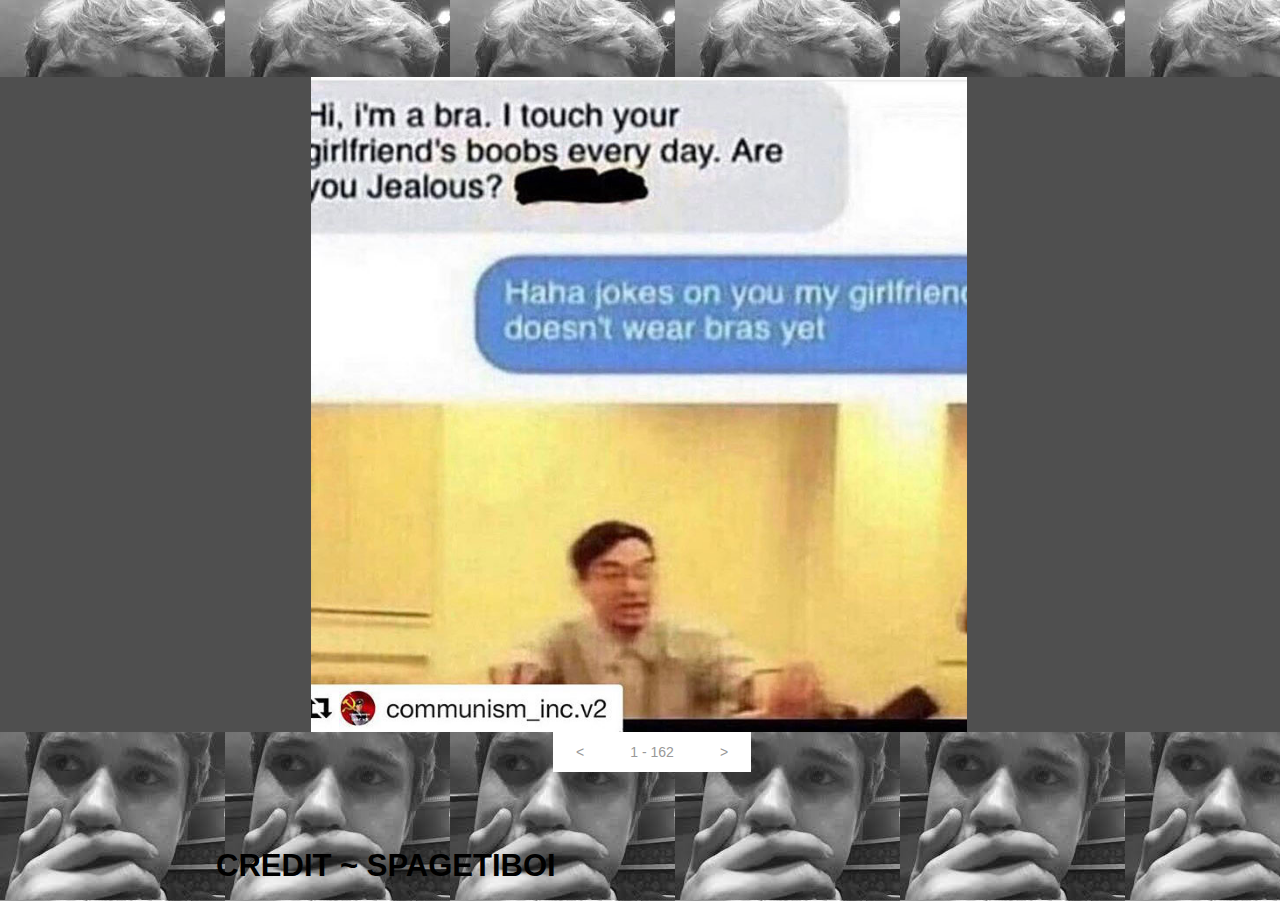
==== index.html @ 7fe5ef8c "first website upload" ====
<!DOCTYPE html>
<html class="nojs html css_verticalspacer" lang="en-GB">
 <head>

  <meta http-equiv="Content-type" content="text/html;charset=UTF-8"/>
  <meta name="generator" content="2018.1.0.386"/>
  <meta name="viewport" content="width=device-width, initial-scale=1.0"/>
  
  <script type="text/javascript">
   // Update the 'nojs'/'js' class on the html node
document.documentElement.className = document.documentElement.className.replace(/\bnojs\b/g, 'js');

// Check that all required assets are uploaded and up-to-date
if(typeof Muse == "undefined") window.Muse = {}; window.Muse.assets = {"required":["museutils.js", "museconfig.js", "jquery.watch.js", "webpro.js", "musewpslideshow.js", "jquery.museoverlay.js", "touchswipe.js", "require.js", "index.css"], "outOfDate":[]};
</script>
  
  <title>Home</title>
  <!-- CSS -->
  <link rel="stylesheet" type="text/css" href="css/site_global.css?crc=444006867"/>
  <link rel="stylesheet" type="text/css" href="css/index.css?crc=4001616207" id="pagesheet"/>
   </head>
 <body>

  <div class="clearfix borderbox" id="page"><!-- group -->
   <div class="clearfix grpelem" id="pu3273-3"><!-- group -->
    <div class="clearfix grpelem" id="u3273-3"><!-- content -->
     <p>&nbsp;</p>
    </div>
    <div class="SlideShowWidget clearfix HeroFitContent grpelem" id="slideshowu8063" data-visibility="changed" style="visibility:hidden"><!-- none box -->
     <div class="popup_anchor allow_click_through colelem" data-col-pos="0" id="u8068popup">
      <div class="SlideShowContentPanel clearfix" data-col-pos="0" id="u8068"><!-- stack box -->
       <div class="SSSlide clip_frame grpelem" data-col-pos="0" id="u8069"><!-- image -->
        <img class="ImageInclude" data-col-pos="0" id="u8069_img" data-src="images/img_0043.jpg?crc=3782119061" src="images/blank.gif?crc=4208392903" alt="" data-width="657" data-height="655"/>
       </div>
       <div class="SSSlide invi clip_frame grpelem" data-col-pos="1" id="u11854"><!-- image -->
        <img class="ImageInclude" data-col-pos="1" id="u11854_img" data-src="images/img_0331.jpg?crc=78899614" src="images/blank.gif?crc=4208392903" alt="" data-width="368" data-height="655"/>
       </div>
       <div class="SSSlide invi clip_frame grpelem" data-col-pos="2" id="u11874"><!-- image -->
        <img class="ImageInclude" data-col-pos="2" id="u11874_img" data-src="images/img_0332.jpg?crc=97196713" src="images/blank.gif?crc=4208392903" alt="" data-width="368" data-height="655"/>
       </div>
       <div class="SSSlide invi clip_frame grpelem" data-col-pos="3" id="u11894"><!-- image -->
        <img class="ImageInclude" data-col-pos="3" id="u11894_img" data-src="images/img_0333.jpg?crc=109799545" src="images/blank.gif?crc=4208392903" alt="" data-width="368" data-height="655"/>
       </div>
       <div class="SSSlide invi clip_frame grpelem" data-col-pos="4" id="u11914"><!-- image -->
        <img class="ImageInclude" data-col-pos="4" id="u11914_img" data-src="images/img_0334.jpg?crc=4016226979" src="images/blank.gif?crc=4208392903" alt="" data-width="368" data-height="655"/>
       </div>
       <div class="SSSlide invi clip_frame grpelem" data-col-pos="5" id="u11934"><!-- image -->
        <img class="ImageInclude" data-col-pos="5" id="u11934_img" data-src="images/img_0335.jpg?crc=4232546293" src="images/blank.gif?crc=4208392903" alt="" data-width="368" data-height="655"/>
       </div>
       <div class="SSSlide invi clip_frame grpelem" data-col-pos="6" id="u11954"><!-- image -->
        <img class="ImageInclude" data-col-pos="6" id="u11954_img" data-src="images/img_0337.jpg?crc=4082420008" src="images/blank.gif?crc=4208392903" alt="" data-width="368" data-height="655"/>
       </div>
       <div class="SSSlide invi clip_frame grpelem" data-col-pos="7" id="u11974"><!-- image -->
        <img class="ImageInclude" data-col-pos="7" id="u11974_img" data-src="images/img_0338.jpg?crc=3850970026" src="images/blank.gif?crc=4208392903" alt="" data-width="368" data-height="655"/>
       </div>
       <div class="SSSlide invi clip_frame grpelem" data-col-pos="8" id="u11994"><!-- image -->
        <img class="ImageInclude" data-col-pos="8" id="u11994_img" data-src="images/img_0339.jpg?crc=220363293" src="images/blank.gif?crc=4208392903" alt="" data-width="368" data-height="655"/>
       </div>
       <div class="SSSlide invi clip_frame grpelem" data-col-pos="9" id="u12014"><!-- image -->
        <img class="ImageInclude" data-col-pos="9" id="u12014_img" data-src="images/img_0340.jpg?crc=178955843" src="images/blank.gif?crc=4208392903" alt="" data-width="368" data-height="655"/>
       </div>
       <div class="SSSlide invi clip_frame grpelem" data-col-pos="10" id="u12034"><!-- image -->
        <img class="ImageInclude" data-col-pos="10" id="u12034_img" data-src="images/img_0341.jpg?crc=4281181264" src="images/blank.gif?crc=4208392903" alt="" data-width="368" data-height="655"/>
       </div>
       <div class="SSSlide invi clip_frame grpelem" data-col-pos="11" id="u12054"><!-- image -->
        <img class="ImageInclude" data-col-pos="11" id="u12054_img" data-src="images/img_0342.jpg?crc=4258953261" src="images/blank.gif?crc=4208392903" alt="" data-width="368" data-height="655"/>
       </div>
       <div class="SSSlide invi clip_frame grpelem" data-col-pos="12" id="u12074"><!-- image -->
        <img class="ImageInclude" data-col-pos="12" id="u12074_img" data-src="images/img_0343.jpg?crc=4092948369" src="images/blank.gif?crc=4208392903" alt="" data-width="368" data-height="655"/>
       </div>
       <div class="SSSlide invi clip_frame grpelem" data-col-pos="13" id="u12094"><!-- image -->
        <img class="ImageInclude" data-col-pos="13" id="u12094_img" data-src="images/img_0344.jpg?crc=3765946436" src="images/blank.gif?crc=4208392903" alt="" data-width="368" data-height="655"/>
       </div>
       <div class="SSSlide invi clip_frame grpelem" data-col-pos="14" id="u12114"><!-- image -->
        <img class="ImageInclude" data-col-pos="14" id="u12114_img" data-src="images/img_0345.jpg?crc=4289073818" src="images/blank.gif?crc=4208392903" alt="" data-width="368" data-height="655"/>
       </div>
       <div class="SSSlide invi clip_frame grpelem" data-col-pos="15" id="u12134"><!-- image -->
        <img class="ImageInclude" data-col-pos="15" id="u12134_img" data-src="images/img_0346.jpg?crc=3927757575" src="images/blank.gif?crc=4208392903" alt="" data-width="368" data-height="655"/>
       </div>
       <div class="SSSlide invi clip_frame grpelem" data-col-pos="16" id="u12154"><!-- image -->
        <img class="ImageInclude" data-col-pos="16" id="u12154_img" data-src="images/img_0347.jpg?crc=93749592" src="images/blank.gif?crc=4208392903" alt="" data-width="368" data-height="655"/>
       </div>
       <div class="SSSlide invi clip_frame grpelem" data-col-pos="17" id="u12174"><!-- image -->
        <img class="ImageInclude" data-col-pos="17" id="u12174_img" data-src="images/img_0348.jpg?crc=4173459470" src="images/blank.gif?crc=4208392903" alt="" data-width="368" data-height="655"/>
       </div>
       <div class="SSSlide invi clip_frame grpelem" data-col-pos="18" id="u12194"><!-- image -->
        <img class="ImageInclude" data-col-pos="18" id="u12194_img" data-src="images/img_0349.jpg?crc=12325346" src="images/blank.gif?crc=4208392903" alt="" data-width="368" data-height="655"/>
       </div>
       <div class="SSSlide invi clip_frame grpelem" data-col-pos="19" id="u12214"><!-- image -->
        <img class="ImageInclude" data-col-pos="19" id="u12214_img" data-src="images/img_0350.jpg?crc=400020428" src="images/blank.gif?crc=4208392903" alt="" data-width="368" data-height="655"/>
       </div>
       <div class="SSSlide invi clip_frame grpelem" data-col-pos="20" id="u12234"><!-- image -->
        <img class="ImageInclude" data-col-pos="20" id="u12234_img" data-src="images/img_0351.jpg?crc=3839696863" src="images/blank.gif?crc=4208392903" alt="" data-width="368" data-height="655"/>
       </div>
       <div class="SSSlide invi clip_frame grpelem" data-col-pos="21" id="u12254"><!-- image -->
        <img class="ImageInclude" data-col-pos="21" id="u12254_img" data-src="images/img_0352.jpg?crc=3888799570" src="images/blank.gif?crc=4208392903" alt="" data-width="368" data-height="655"/>
       </div>
       <div class="SSSlide invi clip_frame grpelem" data-col-pos="22" id="u12274"><!-- image -->
        <img class="ImageInclude" data-col-pos="22" id="u12274_img" data-src="images/img_0353.jpg?crc=186803478" src="images/blank.gif?crc=4208392903" alt="" data-width="368" data-height="655"/>
       </div>
       <div class="SSSlide invi clip_frame grpelem" data-col-pos="23" id="u12294"><!-- image -->
        <img class="ImageInclude" data-col-pos="23" id="u12294_img" data-src="images/img_0354.jpg?crc=4285428438" src="images/blank.gif?crc=4208392903" alt="" data-width="368" data-height="655"/>
       </div>
       <div class="SSSlide invi clip_frame grpelem" data-col-pos="24" id="u12314"><!-- image -->
        <img class="ImageInclude" data-col-pos="24" id="u12314_img" data-src="images/img_0355.jpg?crc=21511340" src="images/blank.gif?crc=4208392903" alt="" data-width="368" data-height="655"/>
       </div>
       <div class="SSSlide invi clip_frame grpelem" data-col-pos="25" id="u12334"><!-- image -->
        <img class="ImageInclude" data-col-pos="25" id="u12334_img" data-src="images/img_0356.jpg?crc=461450936" src="images/blank.gif?crc=4208392903" alt="" data-width="368" data-height="655"/>
       </div>
       <div class="SSSlide invi clip_frame grpelem" data-col-pos="26" id="u12354"><!-- image -->
        <img class="ImageInclude" data-col-pos="26" id="u12354_img" data-src="images/img_0357.jpg?crc=351372298" src="images/blank.gif?crc=4208392903" alt="" data-width="368" data-height="655"/>
       </div>
       <div class="SSSlide invi clip_frame grpelem" data-col-pos="27" id="u12374"><!-- image -->
        <img class="ImageInclude" data-col-pos="27" id="u12374_img" data-src="images/img_0358.jpg?crc=4230519015" src="images/blank.gif?crc=4208392903" alt="" data-width="368" data-height="655"/>
       </div>
       <div class="SSSlide invi clip_frame grpelem" data-col-pos="28" id="u12394"><!-- image -->
        <img class="ImageInclude" data-col-pos="28" id="u12394_img" data-src="images/img_0359.jpg?crc=3811049493" src="images/blank.gif?crc=4208392903" alt="" data-width="368" data-height="655"/>
       </div>
       <div class="SSSlide invi clip_frame grpelem" data-col-pos="29" id="u12414"><!-- image -->
        <img class="ImageInclude" data-col-pos="29" id="u12414_img" data-src="images/img_0360.jpg?crc=3846005307" src="images/blank.gif?crc=4208392903" alt="" data-width="368" data-height="655"/>
       </div>
       <div class="SSSlide invi clip_frame grpelem" data-col-pos="30" id="u12434"><!-- image -->
        <img class="ImageInclude" data-col-pos="30" id="u12434_img" data-src="images/img_0361.jpg?crc=469856362" src="images/blank.gif?crc=4208392903" alt="" data-width="368" data-height="655"/>
       </div>
       <div class="SSSlide invi clip_frame grpelem" data-col-pos="31" id="u12454"><!-- image -->
        <img class="ImageInclude" data-col-pos="31" id="u12454_img" data-src="images/img_0362.jpg?crc=496218061" src="images/blank.gif?crc=4208392903" alt="" data-width="368" data-height="655"/>
       </div>
       <div class="SSSlide invi clip_frame grpelem" data-col-pos="32" id="u12474"><!-- image -->
        <img class="ImageInclude" data-col-pos="32" id="u12474_img" data-src="images/img_0363.jpg?crc=4276888692" src="images/blank.gif?crc=4208392903" alt="" data-width="368" data-height="655"/>
       </div>
       <div class="SSSlide invi clip_frame grpelem" data-col-pos="33" id="u12494"><!-- image -->
        <img class="ImageInclude" data-col-pos="33" id="u12494_img" data-src="images/img_0364.jpg?crc=4191738047" src="images/blank.gif?crc=4208392903" alt="" data-width="368" data-height="655"/>
       </div>
       <div class="SSSlide invi clip_frame grpelem" data-col-pos="34" id="u12514"><!-- image -->
        <img class="ImageInclude" data-col-pos="34" id="u12514_img" data-src="images/img_0365.jpg?crc=4236541335" src="images/blank.gif?crc=4208392903" alt="" data-width="368" data-height="655"/>
       </div>
       <div class="SSSlide invi clip_frame grpelem" data-col-pos="35" id="u12534"><!-- image -->
        <img class="ImageInclude" data-col-pos="35" id="u12534_img" data-src="images/img_0366.jpg?crc=199247870" src="images/blank.gif?crc=4208392903" alt="" data-width="368" data-height="655"/>
       </div>
       <div class="SSSlide invi clip_frame grpelem" data-col-pos="36" id="u12554"><!-- image -->
        <img class="ImageInclude" data-col-pos="36" id="u12554_img" data-src="images/img_0367.jpg?crc=4242740100" src="images/blank.gif?crc=4208392903" alt="" data-width="368" data-height="655"/>
       </div>
       <div class="SSSlide invi clip_frame grpelem" data-col-pos="37" id="u12574"><!-- image -->
        <img class="ImageInclude" data-col-pos="37" id="u12574_img" data-src="images/img_0368.jpg?crc=524668833" src="images/blank.gif?crc=4208392903" alt="" data-width="368" data-height="655"/>
       </div>
       <div class="SSSlide invi clip_frame grpelem" data-col-pos="38" id="u12594"><!-- image -->
        <img class="ImageInclude" data-col-pos="38" id="u12594_img" data-src="images/img_0369.jpg?crc=464037082" src="images/blank.gif?crc=4208392903" alt="" data-width="368" data-height="655"/>
       </div>
       <div class="SSSlide invi clip_frame grpelem" data-col-pos="39" id="u12614"><!-- image -->
        <img class="ImageInclude" data-col-pos="39" id="u12614_img" data-src="images/img_0370.jpg?crc=24533567" src="images/blank.gif?crc=4208392903" alt="" data-width="368" data-height="655"/>
       </div>
       <div class="SSSlide invi clip_frame grpelem" data-col-pos="40" id="u12634"><!-- image -->
        <img class="ImageInclude" data-col-pos="40" id="u12634_img" data-src="images/img_0371.jpg?crc=4035688270" src="images/blank.gif?crc=4208392903" alt="" data-width="368" data-height="655"/>
       </div>
       <div class="SSSlide invi clip_frame grpelem" data-col-pos="41" id="u12654"><!-- image -->
        <img class="ImageInclude" data-col-pos="41" id="u12654_img" data-src="images/img_0372.jpg?crc=482851180" src="images/blank.gif?crc=4208392903" alt="" data-width="368" data-height="655"/>
       </div>
       <div class="SSSlide invi clip_frame grpelem" data-col-pos="42" id="u12674"><!-- image -->
        <img class="ImageInclude" data-col-pos="42" id="u12674_img" data-src="images/img_0373.jpg?crc=432408036" src="images/blank.gif?crc=4208392903" alt="" data-width="368" data-height="655"/>
       </div>
       <div class="SSSlide invi clip_frame grpelem" data-col-pos="43" id="u12694"><!-- image -->
        <img class="ImageInclude" data-col-pos="43" id="u12694_img" data-src="images/img_0374.jpg?crc=4248971071" src="images/blank.gif?crc=4208392903" alt="" data-width="368" data-height="655"/>
       </div>
       <div class="SSSlide invi clip_frame grpelem" data-col-pos="44" id="u12714"><!-- image -->
        <img class="ImageInclude" data-col-pos="44" id="u12714_img" data-src="images/img_0375.jpg?crc=3879222520" src="images/blank.gif?crc=4208392903" alt="" data-width="368" data-height="655"/>
       </div>
       <div class="SSSlide invi clip_frame grpelem" data-col-pos="45" id="u12734"><!-- image -->
        <img class="ImageInclude" data-col-pos="45" id="u12734_img" data-src="images/img_0376.jpg?crc=4001501077" src="images/blank.gif?crc=4208392903" alt="" data-width="368" data-height="655"/>
       </div>
       <div class="SSSlide invi clip_frame grpelem" data-col-pos="46" id="u12754"><!-- image -->
        <img class="ImageInclude" data-col-pos="46" id="u12754_img" data-src="images/img_0377.jpg?crc=310132835" src="images/blank.gif?crc=4208392903" alt="" data-width="368" data-height="655"/>
       </div>
       <div class="SSSlide invi clip_frame grpelem" data-col-pos="47" id="u12774"><!-- image -->
        <img class="ImageInclude" data-col-pos="47" id="u12774_img" data-src="images/img_0378.jpg?crc=4050613912" src="images/blank.gif?crc=4208392903" alt="" data-width="368" data-height="655"/>
       </div>
       <div class="SSSlide invi clip_frame grpelem" data-col-pos="48" id="u12794"><!-- image -->
        <img class="ImageInclude" data-col-pos="48" id="u12794_img" data-src="images/img_0379.jpg?crc=313621008" src="images/blank.gif?crc=4208392903" alt="" data-width="368" data-height="655"/>
       </div>
       <div class="SSSlide invi clip_frame grpelem" data-col-pos="49" id="u12814"><!-- image -->
        <img class="ImageInclude" data-col-pos="49" id="u12814_img" data-src="images/img_0380.jpg?crc=4098076098" src="images/blank.gif?crc=4208392903" alt="" data-width="368" data-height="655"/>
       </div>
       <div class="SSSlide invi clip_frame grpelem" data-col-pos="50" id="u12834"><!-- image -->
        <img class="ImageInclude" data-col-pos="50" id="u12834_img" data-src="images/img_0381.jpg?crc=4178202152" src="images/blank.gif?crc=4208392903" alt="" data-width="368" data-height="655"/>
       </div>
       <div class="SSSlide invi clip_frame grpelem" data-col-pos="51" id="u12854"><!-- image -->
        <img class="ImageInclude" data-col-pos="51" id="u12854_img" data-src="images/img_0382.jpg?crc=3878361015" src="images/blank.gif?crc=4208392903" alt="" data-width="368" data-height="655"/>
       </div>
       <div class="SSSlide invi clip_frame grpelem" data-col-pos="52" id="u12874"><!-- image -->
        <img class="ImageInclude" data-col-pos="52" id="u12874_img" data-src="images/img_0383.jpg?crc=26517306" src="images/blank.gif?crc=4208392903" alt="" data-width="368" data-height="655"/>
       </div>
       <div class="SSSlide invi clip_frame grpelem" data-col-pos="53" id="u12894"><!-- image -->
        <img class="ImageInclude" data-col-pos="53" id="u12894_img" data-src="images/img_0384.jpg?crc=480754192" src="images/blank.gif?crc=4208392903" alt="" data-width="368" data-height="655"/>
       </div>
       <div class="SSSlide invi clip_frame grpelem" data-col-pos="54" id="u12914"><!-- image -->
        <img class="ImageInclude" data-col-pos="54" id="u12914_img" data-src="images/img_0385.jpg?crc=387364430" src="images/blank.gif?crc=4208392903" alt="" data-width="368" data-height="655"/>
       </div>
       <div class="SSSlide invi clip_frame grpelem" data-col-pos="55" id="u12934"><!-- image -->
        <img class="ImageInclude" data-col-pos="55" id="u12934_img" data-src="images/img_0386.jpg?crc=17373977" src="images/blank.gif?crc=4208392903" alt="" data-width="368" data-height="655"/>
       </div>
       <div class="SSSlide invi clip_frame grpelem" data-col-pos="56" id="u12954"><!-- image -->
        <img class="ImageInclude" data-col-pos="56" id="u12954_img" data-src="images/img_0387.jpg?crc=4005719286" src="images/blank.gif?crc=4208392903" alt="" data-width="368" data-height="655"/>
       </div>
       <div class="SSSlide invi clip_frame grpelem" data-col-pos="57" id="u12974"><!-- image -->
        <img class="ImageInclude" data-col-pos="57" id="u12974_img" data-src="images/img_0388.jpg?crc=303592214" src="images/blank.gif?crc=4208392903" alt="" data-width="368" data-height="655"/>
       </div>
       <div class="SSSlide invi clip_frame grpelem" data-col-pos="58" id="u12994"><!-- image -->
        <img class="ImageInclude" data-col-pos="58" id="u12994_img" data-src="images/img_0389.jpg?crc=206881099" src="images/blank.gif?crc=4208392903" alt="" data-width="368" data-height="655"/>
       </div>
       <div class="SSSlide invi clip_frame grpelem" data-col-pos="59" id="u13014"><!-- image -->
        <img class="ImageInclude" data-col-pos="59" id="u13014_img" data-src="images/img_0390.jpg?crc=208595263" src="images/blank.gif?crc=4208392903" alt="" data-width="368" data-height="655"/>
       </div>
       <div class="SSSlide invi clip_frame grpelem" data-col-pos="60" id="u13034"><!-- image -->
        <img class="ImageInclude" data-col-pos="60" id="u13034_img" data-src="images/img_0391.jpg?crc=38545566" src="images/blank.gif?crc=4208392903" alt="" data-width="368" data-height="655"/>
       </div>
       <div class="SSSlide invi clip_frame grpelem" data-col-pos="61" id="u13054"><!-- image -->
        <img class="ImageInclude" data-col-pos="61" id="u13054_img" data-src="images/img_0392.jpg?crc=159828529" src="images/blank.gif?crc=4208392903" alt="" data-width="368" data-height="655"/>
       </div>
       <div class="SSSlide invi clip_frame grpelem" data-col-pos="62" id="u13074"><!-- image -->
        <img class="ImageInclude" data-col-pos="62" id="u13074_img" data-src="images/img_0393.jpg?crc=7592734" src="images/blank.gif?crc=4208392903" alt="" data-width="368" data-height="655"/>
       </div>
       <div class="SSSlide invi clip_frame grpelem" data-col-pos="63" id="u13094"><!-- image -->
        <img class="ImageInclude" data-col-pos="63" id="u13094_img" data-src="images/img_0394.jpg?crc=187728953" src="images/blank.gif?crc=4208392903" alt="" data-width="368" data-height="655"/>
       </div>
       <div class="SSSlide invi clip_frame grpelem" data-col-pos="64" id="u8826"><!-- image -->
        <img class="ImageInclude" data-col-pos="64" id="u8826_img" data-src="images/img_0044.jpg?crc=3819024705" src="images/blank.gif?crc=4208392903" alt="" data-width="909" data-height="655"/>
       </div>
       <div class="SSSlide invi clip_frame grpelem" data-col-pos="65" id="u8846"><!-- image -->
        <img class="ImageInclude" data-col-pos="65" id="u8846_img" data-src="images/img_0045.jpg?crc=464874062" src="images/blank.gif?crc=4208392903" alt="" data-width="678" data-height="655"/>
       </div>
       <div class="SSSlide invi clip_frame grpelem" data-col-pos="66" id="u8866"><!-- image -->
        <img class="ImageInclude" data-col-pos="66" id="u8866_img" data-src="images/img_0046.jpg?crc=3865226600" src="images/blank.gif?crc=4208392903" alt="" data-width="960" data-height="448"/>
       </div>
       <div class="SSSlide invi clip_frame grpelem" data-col-pos="67" id="u8886"><!-- image -->
        <img class="ImageInclude" data-col-pos="67" id="u8886_img" data-src="images/img_0047.jpg?crc=3983404694" src="images/blank.gif?crc=4208392903" alt="" data-width="809" data-height="655"/>
       </div>
       <div class="SSSlide invi clip_frame grpelem" data-col-pos="68" id="u8906"><!-- image -->
        <img class="ImageInclude" data-col-pos="68" id="u8906_img" data-src="images/img_0048.jpg?crc=3917245227" src="images/blank.gif?crc=4208392903" alt="" data-width="960" data-height="536"/>
       </div>
       <div class="SSSlide invi clip_frame grpelem" data-col-pos="69" id="u8926"><!-- image -->
        <img class="ImageInclude" data-col-pos="69" id="u8926_img" data-src="images/rust%20lord.png?crc=3767893215" src="images/blank.gif?crc=4208392903" alt="" data-width="517" data-height="655"/>
       </div>
       <div class="SSSlide invi clip_frame grpelem" data-col-pos="70" id="u8946"><!-- image -->
        <img class="ImageInclude" data-col-pos="70" id="u8946_img" data-src="images/img_0049.jpg?crc=41509441" src="images/blank.gif?crc=4208392903" alt="" data-width="658" data-height="655"/>
       </div>
       <div class="SSSlide invi clip_frame grpelem" data-col-pos="71" id="u8966"><!-- image -->
        <img class="ImageInclude" data-col-pos="71" id="u8966_img" data-src="images/img_0051.jpg?crc=244339747" src="images/blank.gif?crc=4208392903" alt="" data-width="657" data-height="655"/>
       </div>
       <div class="SSSlide invi clip_frame grpelem" data-col-pos="72" id="u8986"><!-- image -->
        <img class="ImageInclude" data-col-pos="72" id="u8986_img" data-src="images/img_0052.jpg?crc=344222188" src="images/blank.gif?crc=4208392903" alt="" data-width="960" data-height="631"/>
       </div>
       <div class="SSSlide invi clip_frame grpelem" data-col-pos="73" id="u9006"><!-- image -->
        <img class="ImageInclude" data-col-pos="73" id="u9006_img" data-src="images/img_0053.jpg?crc=4151030482" src="images/blank.gif?crc=4208392903" alt="" data-width="688" data-height="655"/>
       </div>
       <div class="SSSlide invi clip_frame grpelem" data-col-pos="74" id="u9026"><!-- image -->
        <img class="ImageInclude" data-col-pos="74" id="u9026_img" data-src="images/img_0054.jpg?crc=3868430315" src="images/blank.gif?crc=4208392903" alt="" data-width="680" data-height="655"/>
       </div>
       <div class="SSSlide invi clip_frame grpelem" data-col-pos="75" id="u9046"><!-- image -->
        <img class="ImageInclude" data-col-pos="75" id="u9046_img" data-src="images/img_0064.jpg?crc=3769636975" src="images/blank.gif?crc=4208392903" alt="" data-width="653" data-height="655"/>
       </div>
       <div class="SSSlide invi clip_frame grpelem" data-col-pos="76" id="u9066"><!-- image -->
        <img class="ImageInclude" data-col-pos="76" id="u9066_img" data-src="images/img_0123.jpg?crc=4237966673" src="images/blank.gif?crc=4208392903" alt="" data-width="721" data-height="655"/>
       </div>
       <div class="SSSlide invi clip_frame grpelem" data-col-pos="77" id="u9086"><!-- image -->
        <img class="ImageInclude" data-col-pos="77" id="u9086_img" data-src="images/img_0127.jpg?crc=255216073" src="images/blank.gif?crc=4208392903" alt="" data-width="632" data-height="655"/>
       </div>
       <div class="SSSlide invi clip_frame grpelem" data-col-pos="78" id="u9106"><!-- image -->
        <img class="ImageInclude" data-col-pos="78" id="u9106_img" data-src="images/img_0128.jpg?crc=450092774" src="images/blank.gif?crc=4208392903" alt="" data-width="717" data-height="655"/>
       </div>
       <div class="SSSlide invi clip_frame grpelem" data-col-pos="79" id="u9126"><!-- image -->
        <img class="ImageInclude" data-col-pos="79" id="u9126_img" data-src="images/img_0129.jpg?crc=3971143529" src="images/blank.gif?crc=4208392903" alt="" data-width="644" data-height="655"/>
       </div>
       <div class="SSSlide invi clip_frame grpelem" data-col-pos="80" id="u9146"><!-- image -->
        <img class="ImageInclude" data-col-pos="80" id="u9146_img" data-src="images/img_0130.jpg?crc=3867493837" src="images/blank.gif?crc=4208392903" alt="" data-width="524" data-height="655"/>
       </div>
       <div class="SSSlide invi clip_frame grpelem" data-col-pos="81" id="u9166"><!-- image -->
        <img class="ImageInclude" data-col-pos="81" id="u9166_img" data-src="images/img_0131.jpg?crc=3874085145" src="images/blank.gif?crc=4208392903" alt="" data-width="489" data-height="655"/>
       </div>
       <div class="SSSlide invi clip_frame grpelem" data-col-pos="82" id="u9186"><!-- image -->
        <img class="ImageInclude" data-col-pos="82" id="u9186_img" data-src="images/img_0132.jpg?crc=3916092986" src="images/blank.gif?crc=4208392903" alt="" data-width="651" data-height="655"/>
       </div>
       <div class="SSSlide invi clip_frame grpelem" data-col-pos="83" id="u9206"><!-- image -->
        <img class="ImageInclude" data-col-pos="83" id="u9206_img" data-src="images/img_0133.jpg?crc=3806920662" src="images/blank.gif?crc=4208392903" alt="" data-width="522" data-height="655"/>
       </div>
       <div class="SSSlide invi clip_frame grpelem" data-col-pos="84" id="u9226"><!-- image -->
        <img class="ImageInclude" data-col-pos="84" id="u9226_img" data-src="images/img_0134.jpg?crc=523072589" src="images/blank.gif?crc=4208392903" alt="" data-width="534" data-height="655"/>
       </div>
       <div class="SSSlide invi clip_frame grpelem" data-col-pos="85" id="u9246"><!-- image -->
        <img class="ImageInclude" data-col-pos="85" id="u9246_img" data-src="images/img_0135.jpg?crc=429148983" src="images/blank.gif?crc=4208392903" alt="" data-width="889" data-height="655"/>
       </div>
       <div class="SSSlide invi clip_frame grpelem" data-col-pos="86" id="u9266"><!-- image -->
        <img class="ImageInclude" data-col-pos="86" id="u9266_img" data-src="images/img_0136.jpg?crc=4221669834" src="images/blank.gif?crc=4208392903" alt="" data-width="766" data-height="655"/>
       </div>
       <div class="SSSlide invi clip_frame grpelem" data-col-pos="87" id="u9286"><!-- image -->
        <img class="ImageInclude" data-col-pos="87" id="u9286_img" data-src="images/img_0137.jpg?crc=4262115671" src="images/blank.gif?crc=4208392903" alt="" data-width="437" data-height="655"/>
       </div>
       <div class="SSSlide invi clip_frame grpelem" data-col-pos="88" id="u9306"><!-- image -->
        <img class="ImageInclude" data-col-pos="88" id="u9306_img" data-src="images/img_0138.jpg?crc=3820360238" src="images/blank.gif?crc=4208392903" alt="" data-width="560" data-height="655"/>
       </div>
       <div class="SSSlide invi clip_frame grpelem" data-col-pos="89" id="u9326"><!-- image -->
        <img class="ImageInclude" data-col-pos="89" id="u9326_img" data-src="images/img_0139.png?crc=53855196" src="images/blank.gif?crc=4208392903" alt="" data-width="449" data-height="655"/>
       </div>
       <div class="SSSlide invi clip_frame grpelem" data-col-pos="90" id="u9346"><!-- image -->
        <img class="ImageInclude" data-col-pos="90" id="u9346_img" data-src="images/img_0140.jpg?crc=148031085" src="images/blank.gif?crc=4208392903" alt="" data-width="725" data-height="655"/>
       </div>
       <div class="SSSlide invi clip_frame grpelem" data-col-pos="91" id="u9366"><!-- image -->
        <img class="ImageInclude" data-col-pos="91" id="u9366_img" data-src="images/img_0141.png?crc=4055099778" src="images/blank.gif?crc=4208392903" alt="" data-width="688" data-height="655"/>
       </div>
       <div class="SSSlide invi clip_frame grpelem" data-col-pos="92" id="u9386"><!-- image -->
        <img class="ImageInclude" data-col-pos="92" id="u9386_img" data-src="images/img_0142.jpg?crc=4018457293" src="images/blank.gif?crc=4208392903" alt="" data-width="655" data-height="655"/>
       </div>
       <div class="SSSlide invi clip_frame grpelem" data-col-pos="93" id="u9406"><!-- image -->
        <img class="ImageInclude" data-col-pos="93" id="u9406_img" data-src="images/img_0143.jpg?crc=4198560005" src="images/blank.gif?crc=4208392903" alt="" data-width="747" data-height="655"/>
       </div>
       <div class="SSSlide invi clip_frame grpelem" data-col-pos="94" id="u9426"><!-- image -->
        <img class="ImageInclude" data-col-pos="94" id="u9426_img" data-src="images/img_0144.jpg?crc=1544000" src="images/blank.gif?crc=4208392903" alt="" data-width="750" data-height="655"/>
       </div>
       <div class="SSSlide invi clip_frame grpelem" data-col-pos="95" id="u9446"><!-- image -->
        <img class="ImageInclude" data-col-pos="95" id="u9446_img" data-src="images/img_0145.jpg?crc=3855026722" src="images/blank.gif?crc=4208392903" alt="" data-width="433" data-height="655"/>
       </div>
       <div class="SSSlide invi clip_frame grpelem" data-col-pos="96" id="u9466"><!-- image -->
        <img class="ImageInclude" data-col-pos="96" id="u9466_img" data-src="images/img_0146.jpg?crc=4292071368" src="images/blank.gif?crc=4208392903" alt="" data-width="801" data-height="655"/>
       </div>
       <div class="SSSlide invi clip_frame grpelem" data-col-pos="97" id="u9486"><!-- image -->
        <img class="ImageInclude" data-col-pos="97" id="u9486_img" data-src="images/img_0147.jpg?crc=486717062" src="images/blank.gif?crc=4208392903" alt="" data-width="938" data-height="655"/>
       </div>
       <div class="SSSlide invi clip_frame grpelem" data-col-pos="98" id="u9506"><!-- image -->
        <img class="ImageInclude" data-col-pos="98" id="u9506_img" data-src="images/img_0148.jpg?crc=3818764130" src="images/blank.gif?crc=4208392903" alt="" data-width="520" data-height="655"/>
       </div>
       <div class="SSSlide invi clip_frame grpelem" data-col-pos="99" id="u9526"><!-- image -->
        <img class="ImageInclude" data-col-pos="99" id="u9526_img" data-src="images/img_0149.jpg?crc=3856207686" src="images/blank.gif?crc=4208392903" alt="" data-width="634" data-height="655"/>
       </div>
       <div class="SSSlide invi clip_frame grpelem" data-col-pos="100" id="u9546"><!-- image -->
        <img class="ImageInclude" data-col-pos="100" id="u9546_img" data-src="images/img_0150.jpg?crc=3804471449" src="images/blank.gif?crc=4208392903" alt="" data-width="658" data-height="655"/>
       </div>
       <div class="SSSlide invi clip_frame grpelem" data-col-pos="101" id="u9566"><!-- image -->
        <img class="ImageInclude" data-col-pos="101" id="u9566_img" data-src="images/img_0151.jpg?crc=4167697798" src="images/blank.gif?crc=4208392903" alt="" data-width="740" data-height="655"/>
       </div>
       <div class="SSSlide invi clip_frame grpelem" data-col-pos="102" id="u9586"><!-- image -->
        <img class="ImageInclude" data-col-pos="102" id="u9586_img" data-src="images/img_0175.jpg?crc=4032064876" src="images/blank.gif?crc=4208392903" alt="" data-width="402" data-height="655"/>
       </div>
       <div class="SSSlide invi clip_frame grpelem" data-col-pos="103" id="u9606"><!-- image -->
        <img class="ImageInclude" data-col-pos="103" id="u9606_img" data-src="images/img_0186.jpg?crc=3936543742" src="images/blank.gif?crc=4208392903" alt="" data-width="885" data-height="655"/>
       </div>
       <div class="SSSlide invi clip_frame grpelem" data-col-pos="104" id="u9626"><!-- image -->
        <img class="ImageInclude" data-col-pos="104" id="u9626_img" data-src="images/img_0187.jpg?crc=4006076784" src="images/blank.gif?crc=4208392903" alt="" data-width="508" data-height="655"/>
       </div>
       <div class="SSSlide invi clip_frame grpelem" data-col-pos="105" id="u9646"><!-- image -->
        <img class="ImageInclude" data-col-pos="105" id="u9646_img" data-src="images/img_0188.jpg?crc=423823102" src="images/blank.gif?crc=4208392903" alt="" data-width="960" data-height="594"/>
       </div>
       <div class="SSSlide invi clip_frame grpelem" data-col-pos="106" id="u9666"><!-- image -->
        <img class="ImageInclude" data-col-pos="106" id="u9666_img" data-src="images/img_0189.jpg?crc=3956016872" src="images/blank.gif?crc=4208392903" alt="" data-width="565" data-height="655"/>
       </div>
       <div class="SSSlide invi clip_frame grpelem" data-col-pos="107" id="u9686"><!-- image -->
        <img class="ImageInclude" data-col-pos="107" id="u9686_img" data-src="images/img_0190.jpg?crc=4068033967" src="images/blank.gif?crc=4208392903" alt="" data-width="674" data-height="655"/>
       </div>
       <div class="SSSlide invi clip_frame grpelem" data-col-pos="108" id="u9706"><!-- image -->
        <img class="ImageInclude" data-col-pos="108" id="u9706_img" data-src="images/img_0192.jpg?crc=443297107" src="images/blank.gif?crc=4208392903" alt="" data-width="572" data-height="655"/>
       </div>
       <div class="SSSlide invi clip_frame grpelem" data-col-pos="109" id="u9726"><!-- image -->
        <img class="ImageInclude" data-col-pos="109" id="u9726_img" data-src="images/img_0193.jpg?crc=3963429944" src="images/blank.gif?crc=4208392903" alt="" data-width="678" data-height="655"/>
       </div>
       <div class="SSSlide invi clip_frame grpelem" data-col-pos="110" id="u9746"><!-- image -->
        <img class="ImageInclude" data-col-pos="110" id="u9746_img" data-src="images/img_0194.jpg?crc=298615641" src="images/blank.gif?crc=4208392903" alt="" data-width="784" data-height="655"/>
       </div>
       <div class="SSSlide invi clip_frame grpelem" data-col-pos="111" id="u9766"><!-- image -->
        <img class="ImageInclude" data-col-pos="111" id="u9766_img" data-src="images/img_0195.jpg?crc=252566576" src="images/blank.gif?crc=4208392903" alt="" data-width="467" data-height="655"/>
       </div>
       <div class="SSSlide invi clip_frame grpelem" data-col-pos="112" id="u9786"><!-- image -->
        <img class="ImageInclude" data-col-pos="112" id="u9786_img" data-src="images/img_0196.jpg?crc=466397479" src="images/blank.gif?crc=4208392903" alt="" data-width="655" data-height="655"/>
       </div>
       <div class="SSSlide invi clip_frame grpelem" data-col-pos="113" id="u9806"><!-- image -->
        <img class="ImageInclude" data-col-pos="113" id="u9806_img" data-src="images/img_0197.jpg?crc=3832826617" src="images/blank.gif?crc=4208392903" alt="" data-width="579" data-height="655"/>
       </div>
       <div class="SSSlide invi clip_frame grpelem" data-col-pos="114" id="u9826"><!-- image -->
        <img class="ImageInclude" data-col-pos="114" id="u9826_img" data-src="images/img_0198.jpg?crc=508596267" src="images/blank.gif?crc=4208392903" alt="" data-width="627" data-height="655"/>
       </div>
       <div class="SSSlide invi clip_frame grpelem" data-col-pos="115" id="u9846"><!-- image -->
        <img class="ImageInclude" data-col-pos="115" id="u9846_img" data-src="images/img_0199.jpg?crc=3967349902" src="images/blank.gif?crc=4208392903" alt="" data-width="881" data-height="655"/>
       </div>
       <div class="SSSlide invi clip_frame grpelem" data-col-pos="116" id="u9866"><!-- image -->
        <img class="ImageInclude" data-col-pos="116" id="u9866_img" data-src="images/img_0200.jpg?crc=157013653" src="images/blank.gif?crc=4208392903" alt="" data-width="665" data-height="655"/>
       </div>
       <div class="SSSlide invi clip_frame grpelem" data-col-pos="117" id="u9886"><!-- image -->
        <img class="ImageInclude" data-col-pos="117" id="u9886_img" data-src="images/img_0201.jpg?crc=4063449552" src="images/blank.gif?crc=4208392903" alt="" data-width="591" data-height="655"/>
       </div>
       <div class="SSSlide invi clip_frame grpelem" data-col-pos="118" id="u9906"><!-- image -->
        <img class="ImageInclude" data-col-pos="118" id="u9906_img" data-src="images/img_0202.jpg?crc=4008530104" src="images/blank.gif?crc=4208392903" alt="" data-width="570" data-height="655"/>
       </div>
       <div class="SSSlide invi clip_frame grpelem" data-col-pos="119" id="u9926"><!-- image -->
        <img class="ImageInclude" data-col-pos="119" id="u9926_img" data-src="images/img_0203.jpg?crc=4287605768" src="images/blank.gif?crc=4208392903" alt="" data-width="543" data-height="655"/>
       </div>
       <div class="SSSlide invi clip_frame grpelem" data-col-pos="120" id="u9946"><!-- image -->
        <img class="ImageInclude" data-col-pos="120" id="u9946_img" data-src="images/img_0204.jpg?crc=416853443" src="images/blank.gif?crc=4208392903" alt="" data-width="657" data-height="655"/>
       </div>
       <div class="SSSlide invi clip_frame grpelem" data-col-pos="121" id="u9966"><!-- image -->
        <img class="ImageInclude" data-col-pos="121" id="u9966_img" data-src="images/img_0205.jpg?crc=4247562914" src="images/blank.gif?crc=4208392903" alt="" data-width="607" data-height="655"/>
       </div>
       <div class="SSSlide invi clip_frame grpelem" data-col-pos="122" id="u9986"><!-- image -->
        <img class="ImageInclude" data-col-pos="122" id="u9986_img" data-src="images/img_0206.jpg?crc=3970333332" src="images/blank.gif?crc=4208392903" alt="" data-width="521" data-height="655"/>
       </div>
       <div class="SSSlide invi clip_frame grpelem" data-col-pos="123" id="u10006"><!-- image -->
        <img class="ImageInclude" data-col-pos="123" id="u10006_img" data-src="images/img_0207.jpg?crc=481175426" src="images/blank.gif?crc=4208392903" alt="" data-width="655" data-height="655"/>
       </div>
       <div class="SSSlide invi clip_frame grpelem" data-col-pos="124" id="u10026"><!-- image -->
        <img class="ImageInclude" data-col-pos="124" id="u10026_img" data-src="images/img_0208.jpg?crc=61700741" src="images/blank.gif?crc=4208392903" alt="" data-width="425" data-height="655"/>
       </div>
       <div class="SSSlide invi clip_frame grpelem" data-col-pos="125" id="u10046"><!-- image -->
        <img class="ImageInclude" data-col-pos="125" id="u10046_img" data-src="images/img_0209.jpg?crc=470450310" src="images/blank.gif?crc=4208392903" alt="" data-width="639" data-height="655"/>
       </div>
       <div class="SSSlide invi clip_frame grpelem" data-col-pos="126" id="u10066"><!-- image -->
        <img class="ImageInclude" data-col-pos="126" id="u10066_img" data-src="images/img_0210.jpg?crc=444036437" src="images/blank.gif?crc=4208392903" alt="" data-width="659" data-height="655"/>
       </div>
       <div class="SSSlide invi clip_frame grpelem" data-col-pos="127" id="u10086"><!-- image -->
        <img class="ImageInclude" data-col-pos="127" id="u10086_img" data-src="images/img_0211.jpg?crc=478332748" src="images/blank.gif?crc=4208392903" alt="" data-width="732" data-height="655"/>
       </div>
       <div class="SSSlide invi clip_frame grpelem" data-col-pos="128" id="u10106"><!-- image -->
        <img class="ImageInclude" data-col-pos="128" id="u10106_img" data-src="images/img_0212.jpg?crc=4064849416" src="images/blank.gif?crc=4208392903" alt="" data-width="542" data-height="655"/>
       </div>
       <div class="SSSlide invi clip_frame grpelem" data-col-pos="129" id="u10126"><!-- image -->
        <img class="ImageInclude" data-col-pos="129" id="u10126_img" data-src="images/img_0213.jpg?crc=3991434652" src="images/blank.gif?crc=4208392903" alt="" data-width="609" data-height="655"/>
       </div>
       <div class="SSSlide invi clip_frame grpelem" data-col-pos="130" id="u10146"><!-- image -->
        <img class="ImageInclude" data-col-pos="130" id="u10146_img" data-src="images/img_0214.jpg?crc=4094076813" src="images/blank.gif?crc=4208392903" alt="" data-width="651" data-height="655"/>
       </div>
       <div class="SSSlide invi clip_frame grpelem" data-col-pos="131" id="u10166"><!-- image -->
        <img class="ImageInclude" data-col-pos="131" id="u10166_img" data-src="images/img_0215.jpg?crc=3799139736" src="images/blank.gif?crc=4208392903" alt="" data-width="538" data-height="655"/>
       </div>
       <div class="SSSlide invi clip_frame grpelem" data-col-pos="132" id="u10186"><!-- image -->
        <img class="ImageInclude" data-col-pos="132" id="u10186_img" data-src="images/img_0216.jpg?crc=14599470" src="images/blank.gif?crc=4208392903" alt="" data-width="677" data-height="655"/>
       </div>
       <div class="SSSlide invi clip_frame grpelem" data-col-pos="133" id="u10206"><!-- image -->
        <img class="ImageInclude" data-col-pos="133" id="u10206_img" data-src="images/img_0217.jpg?crc=3930744611" src="images/blank.gif?crc=4208392903" alt="" data-width="654" data-height="655"/>
       </div>
       <div class="SSSlide invi clip_frame grpelem" data-col-pos="134" id="u10226"><!-- image -->
        <img class="ImageInclude" data-col-pos="134" id="u10226_img" data-src="images/img_0218.jpg?crc=4031101896" src="images/blank.gif?crc=4208392903" alt="" data-width="673" data-height="655"/>
       </div>
       <div class="SSSlide invi clip_frame grpelem" data-col-pos="135" id="u10246"><!-- image -->
        <img class="ImageInclude" data-col-pos="135" id="u10246_img" data-src="images/img_0219.jpg?crc=3981171042" src="images/blank.gif?crc=4208392903" alt="" data-width="497" data-height="655"/>
       </div>
       <div class="SSSlide invi clip_frame grpelem" data-col-pos="136" id="u10266"><!-- image -->
        <img class="ImageInclude" data-col-pos="136" id="u10266_img" data-src="images/img_0220.jpg?crc=4269726981" src="images/blank.gif?crc=4208392903" alt="" data-width="606" data-height="655"/>
       </div>
       <div class="SSSlide invi clip_frame grpelem" data-col-pos="137" id="u10286"><!-- image -->
        <img class="ImageInclude" data-col-pos="137" id="u10286_img" data-src="images/img_0221.jpg?crc=195121883" src="images/blank.gif?crc=4208392903" alt="" data-width="720" data-height="655"/>
       </div>
       <div class="SSSlide invi clip_frame grpelem" data-col-pos="138" id="u10306"><!-- image -->
        <img class="ImageInclude" data-col-pos="138" id="u10306_img" data-src="images/img_0302.png?crc=3969950028" src="images/blank.gif?crc=4208392903" alt="" data-width="368" data-height="655"/>
       </div>
       <div class="SSSlide invi clip_frame grpelem" data-col-pos="139" id="u10326"><!-- image -->
        <img class="ImageInclude" data-col-pos="139" id="u10326_img" data-src="images/img_0303.png?crc=522083864" src="images/blank.gif?crc=4208392903" alt="" data-width="368" data-height="655"/>
       </div>
       <div class="SSSlide invi clip_frame grpelem" data-col-pos="140" id="u10346"><!-- image -->
        <img class="ImageInclude" data-col-pos="140" id="u10346_img" data-src="images/img_0304.png?crc=491605848" src="images/blank.gif?crc=4208392903" alt="" data-width="368" data-height="655"/>
       </div>
       <div class="SSSlide invi clip_frame grpelem" data-col-pos="141" id="u10366"><!-- image -->
        <img class="ImageInclude" data-col-pos="141" id="u10366_img" data-src="images/img_0305.png?crc=4061482803" src="images/blank.gif?crc=4208392903" alt="" data-width="368" data-height="655"/>
       </div>
       <div class="SSSlide invi clip_frame grpelem" data-col-pos="142" id="u10386"><!-- image -->
        <img class="ImageInclude" data-col-pos="142" id="u10386_img" data-src="images/img_0306.png?crc=4014758201" src="images/blank.gif?crc=4208392903" alt="" data-width="368" data-height="655"/>
       </div>
       <div class="SSSlide invi clip_frame grpelem" data-col-pos="143" id="u10406"><!-- image -->
        <img class="ImageInclude" data-col-pos="143" id="u10406_img" data-src="images/img_0307.png?crc=3997628960" src="images/blank.gif?crc=4208392903" alt="" data-width="368" data-height="655"/>
       </div>
       <div class="SSSlide invi clip_frame grpelem" data-col-pos="144" id="u10426"><!-- image -->
        <img class="ImageInclude" data-col-pos="144" id="u10426_img" data-src="images/img_0308.jpg?crc=4292580326" src="images/blank.gif?crc=4208392903" alt="" data-width="896" data-height="655"/>
       </div>
       <div class="SSSlide invi clip_frame grpelem" data-col-pos="145" id="u10446"><!-- image -->
        <img class="ImageInclude" data-col-pos="145" id="u10446_img" data-src="images/img_0309.jpg?crc=4045580289" src="images/blank.gif?crc=4208392903" alt="" data-width="759" data-height="655"/>
       </div>
       <div class="SSSlide invi clip_frame grpelem" data-col-pos="146" id="u10466"><!-- image -->
        <img class="ImageInclude" data-col-pos="146" id="u10466_img" data-src="images/img_0310.png?crc=493148730" src="images/blank.gif?crc=4208392903" alt="" data-width="655" data-height="655"/>
       </div>
       <div class="SSSlide invi clip_frame grpelem" data-col-pos="147" id="u10486"><!-- image -->
        <img class="ImageInclude" data-col-pos="147" id="u10486_img" data-src="images/img_0311.jpg?crc=4008147428" src="images/blank.gif?crc=4208392903" alt="" data-width="874" data-height="655"/>
       </div>
       <div class="SSSlide invi clip_frame grpelem" data-col-pos="148" id="u10506"><!-- image -->
        <img class="ImageInclude" data-col-pos="148" id="u10506_img" data-src="images/img_0312.jpg?crc=209078570" src="images/blank.gif?crc=4208392903" alt="" data-width="655" data-height="655"/>
       </div>
       <div class="SSSlide invi clip_frame grpelem" data-col-pos="149" id="u10526"><!-- image -->
        <img class="ImageInclude" data-col-pos="149" id="u10526_img" data-src="images/img_0313.jpg?crc=4143031691" src="images/blank.gif?crc=4208392903" alt="" data-width="429" data-height="655"/>
       </div>
       <div class="SSSlide invi clip_frame grpelem" data-col-pos="150" id="u10546"><!-- image -->
        <img class="ImageInclude" data-col-pos="150" id="u10546_img" data-src="images/img_0314.jpg?crc=4007897931" src="images/blank.gif?crc=4208392903" alt="" data-width="664" data-height="655"/>
       </div>
       <div class="SSSlide invi clip_frame grpelem" data-col-pos="151" id="u10566"><!-- image -->
        <img class="ImageInclude" data-col-pos="151" id="u10566_img" data-src="images/img_0315.jpg?crc=4101533566" src="images/blank.gif?crc=4208392903" alt="" data-width="562" data-height="655"/>
       </div>
       <div class="SSSlide invi clip_frame grpelem" data-col-pos="152" id="u10586"><!-- image -->
        <img class="ImageInclude" data-col-pos="152" id="u10586_img" data-src="images/img_0316.jpg?crc=370207334" src="images/blank.gif?crc=4208392903" alt="" data-width="756" data-height="655"/>
       </div>
       <div class="SSSlide invi clip_frame grpelem" data-col-pos="153" id="u10606"><!-- image -->
        <img class="ImageInclude" data-col-pos="153" id="u10606_img" data-src="images/img_0317.jpg?crc=422988126" src="images/blank.gif?crc=4208392903" alt="" data-width="584" data-height="655"/>
       </div>
       <div class="SSSlide invi clip_frame grpelem" data-col-pos="154" id="u10626"><!-- image -->
        <img class="ImageInclude" data-col-pos="154" id="u10626_img" data-src="images/img_0318.jpg?crc=4117237205" src="images/blank.gif?crc=4208392903" alt="" data-width="503" data-height="655"/>
       </div>
       <div class="SSSlide invi clip_frame grpelem" data-col-pos="155" id="u10646"><!-- image -->
        <img class="ImageInclude" data-col-pos="155" id="u10646_img" data-src="images/img_0319.jpg?crc=20017411" src="images/blank.gif?crc=4208392903" alt="" data-width="690" data-height="655"/>
       </div>
       <div class="SSSlide invi clip_frame grpelem" data-col-pos="156" id="u10666"><!-- image -->
        <img class="ImageInclude" data-col-pos="156" id="u10666_img" data-src="images/img_0320.jpg?crc=3941701369" src="images/blank.gif?crc=4208392903" alt="" data-width="396" data-height="655"/>
       </div>
       <div class="SSSlide invi clip_frame grpelem" data-col-pos="157" id="u10686"><!-- image -->
        <img class="ImageInclude" data-col-pos="157" id="u10686_img" data-src="images/img_0321.jpg?crc=4152315550" src="images/blank.gif?crc=4208392903" alt="" data-width="582" data-height="655"/>
       </div>
       <div class="SSSlide invi clip_frame grpelem" data-col-pos="158" id="u10706"><!-- image -->
        <img class="ImageInclude" data-col-pos="158" id="u10706_img" data-src="images/img_0322.jpg?crc=57378366" src="images/blank.gif?crc=4208392903" alt="" data-width="683" data-height="655"/>
       </div>
       <div class="SSSlide invi clip_frame grpelem" data-col-pos="159" id="u10726"><!-- image -->
        <img class="ImageInclude" data-col-pos="159" id="u10726_img" data-src="images/img_0323.jpg?crc=489905511" src="images/blank.gif?crc=4208392903" alt="" data-width="589" data-height="655"/>
       </div>
       <div class="SSSlide invi clip_frame grpelem" data-col-pos="160" id="u10746"><!-- image -->
        <img class="ImageInclude" data-col-pos="160" id="u10746_img" data-src="images/img_0324.jpg?crc=4224628992" src="images/blank.gif?crc=4208392903" alt="" data-width="434" data-height="655"/>
       </div>
       <div class="SSSlide invi clip_frame grpelem" data-col-pos="161" id="u10766"><!-- image -->
        <img class="ImageInclude" data-col-pos="161" id="u10766_img" data-src="images/img_0325.jpg?crc=13640685" src="images/blank.gif?crc=4208392903" alt="" data-width="517" data-height="655"/>
       </div>
      </div>
     </div>
     <div class="clearfix colelem" id="pu8076-4"><!-- group -->
      <div class="popup_anchor allow_click_through grpelem" data-col-pos="7" id="u8076-4popup">
       <div class="SSPreviousButton clearfix" data-col-pos="7" id="u8076-4"><!-- content -->
        <div id="u8076-3">
         <p>&lt;</p>
        </div>
       </div>
      </div>
      <div class="popup_anchor allow_click_through grpelem" data-col-pos="6" id="u8072-4popup">
       <div class="SlideShowLabel SSSlideCount clearfix" data-col-pos="6" id="u8072-4"><!-- content -->
        <div id="u8072-3">
         <p>42 - 162</p>
        </div>
       </div>
      </div>
      <div class="popup_anchor allow_click_through grpelem" data-col-pos="8" id="u8067-4popup">
       <div class="SSNextButton clearfix" data-col-pos="8" id="u8067-4"><!-- content -->
        <div id="u8067-3">
         <p>&gt;</p>
        </div>
       </div>
      </div>
     </div>
    </div>
   </div>
   <div class="verticalspacer" data-offset-top="772" data-content-above-spacer="772" data-content-below-spacer="61" data-sizePolicy="fixed" data-pintopage="page_fixedLeft"></div>
   <div class="clearfix grpelem" id="pu13114"><!-- group -->
    <div class="grpelem" id="u13114"><!-- simple frame --></div>
    <div class="clearfix grpelem" id="u13117-4"><!-- content -->
     <p>CREDIT ~ SPAGETIBOI</p>
    </div>
   </div>
  </div>
  <!-- Other scripts -->
  <script type="text/javascript">
   // Decide whether to suppress missing file error or not based on preference setting
var suppressMissingFileError = false
</script>
  <script type="text/javascript">
   window.Muse.assets.check=function(c){if(!window.Muse.assets.checked){window.Muse.assets.checked=!0;var b={},d=function(a,b){if(window.getComputedStyle){var c=window.getComputedStyle(a,null);return c&&c.getPropertyValue(b)||c&&c[b]||""}if(document.documentElement.currentStyle)return(c=a.currentStyle)&&c[b]||a.style&&a.style[b]||"";return""},a=function(a){if(a.match(/^rgb/))return a=a.replace(/\s+/g,"").match(/([\d\,]+)/gi)[0].split(","),(parseInt(a[0])<<16)+(parseInt(a[1])<<8)+parseInt(a[2]);if(a.match(/^\#/))return parseInt(a.substr(1),
16);return 0},f=function(f){for(var g=document.getElementsByTagName("link"),j=0;j<g.length;j++)if("text/css"==g[j].type){var l=(g[j].href||"").match(/\/?css\/([\w\-]+\.css)\?crc=(\d+)/);if(!l||!l[1]||!l[2])break;b[l[1]]=l[2]}g=document.createElement("div");g.className="version";g.style.cssText="display:none; width:1px; height:1px;";document.getElementsByTagName("body")[0].appendChild(g);for(j=0;j<Muse.assets.required.length;){var l=Muse.assets.required[j],k=l.match(/([\w\-\.]+)\.(\w+)$/),i=k&&k[1]?
k[1]:null,k=k&&k[2]?k[2]:null;switch(k.toLowerCase()){case "css":i=i.replace(/\W/gi,"_").replace(/^([^a-z])/gi,"_$1");g.className+=" "+i;i=a(d(g,"color"));k=a(d(g,"backgroundColor"));i!=0||k!=0?(Muse.assets.required.splice(j,1),"undefined"!=typeof b[l]&&(i!=b[l]>>>24||k!=(b[l]&16777215))&&Muse.assets.outOfDate.push(l)):j++;g.className="version";break;case "js":j++;break;default:throw Error("Unsupported file type: "+k);}}c?c().jquery!="1.8.3"&&Muse.assets.outOfDate.push("jquery-1.8.3.min.js"):Muse.assets.required.push("jquery-1.8.3.min.js");
g.parentNode.removeChild(g);if(Muse.assets.outOfDate.length||Muse.assets.required.length)g="Some files on the server may be missing or incorrect. Clear browser cache and try again. If the problem persists please contact website author.",f&&Muse.assets.outOfDate.length&&(g+="\nOut of date: "+Muse.assets.outOfDate.join(",")),f&&Muse.assets.required.length&&(g+="\nMissing: "+Muse.assets.required.join(",")),suppressMissingFileError?(g+="\nUse SuppressMissingFileError key in AppPrefs.xml to show missing file error pop up.",console.log(g)):alert(g)};location&&location.search&&location.search.match&&location.search.match(/muse_debug/gi)?
setTimeout(function(){f(!0)},5E3):f()}};
var muse_init=function(){require.config({baseUrl:""});require(["jquery","museutils","whatinput","jquery.watch","webpro","musewpslideshow","jquery.museoverlay","touchswipe"],function(c){var $ = c;$(document).ready(function(){try{
window.Muse.assets.check($);/* body */
Muse.Utils.transformMarkupToFixBrowserProblemsPreInit();/* body */
Muse.Utils.prepHyperlinks(true);/* body */
Muse.Utils.resizeHeight('.popup_anchor.allow_click_through');/* resize height */
Muse.Utils.makeButtonsVisibleAfterSettingMinWidth();/* body */
Muse.Utils.initWidget('#slideshowu8063', ['#bp_infinity'], function(elem) { var widget = new WebPro.Widget.ContentSlideShow(elem, {autoPlay:false,displayInterval:3000,slideLinkStopsSlideShow:false,transitionStyle:'fading',lightboxEnabled_runtime:false,shuffle:false,transitionDuration:500,enableSwipe:true,elastic:'fullWidth',resumeAutoplay:true,resumeAutoplayInterval:3000,playOnce:false,autoActivate_runtime:false,isResponsive:true}); $(elem).data('widget', widget); return widget; });/* #slideshowu8063 */
Muse.Utils.fullPage('#page');/* 100% height page */
Muse.Utils.showWidgetsWhenReady();/* body */
Muse.Utils.transformMarkupToFixBrowserProblems();/* body */
}catch(b){if(b&&"function"==typeof b.notify?b.notify():Muse.Assert.fail("Error calling selector function: "+b),false)throw b;}})})};

</script>
  <!-- RequireJS script -->
  <script src="scripts/require.js?crc=7928878" type="text/javascript" async data-main="scripts/museconfig.js?crc=310584261" onload="if (requirejs) requirejs.onError = function(requireType, requireModule) { if (requireType && requireType.toString && requireType.toString().indexOf && 0 <= requireType.toString().indexOf('#scripterror')) window.Muse.assets.check(); }" onerror="window.Muse.assets.check();"></script>
   </body>
</html>
---- css/site_global.css ----
html{min-height:100%;min-width:100%;-ms-text-size-adjust:none;}body,div,dl,dt,dd,ul,ol,li,nav,h1,h2,h3,h4,h5,h6,pre,code,form,fieldset,legend,input,button,textarea,p,blockquote,th,td,a{margin:0px;padding:0px;border-width:0px;border-style:solid;border-color:transparent;-webkit-transform-origin:left top;-ms-transform-origin:left top;-o-transform-origin:left top;transform-origin:left top;background-repeat:no-repeat;}button.submit-btn{-moz-box-sizing:content-box;-webkit-box-sizing:content-box;box-sizing:content-box;}.transition{-webkit-transition-property:background-image,background-position,background-color,border-color,border-radius,color,font-size,font-style,font-weight,letter-spacing,line-height,text-align,box-shadow,text-shadow,opacity;transition-property:background-image,background-position,background-color,border-color,border-radius,color,font-size,font-style,font-weight,letter-spacing,line-height,text-align,box-shadow,text-shadow,opacity;}.transition *{-webkit-transition:inherit;transition:inherit;}table{border-collapse:collapse;border-spacing:0px;}fieldset,img{border:0px;border-style:solid;-webkit-transform-origin:left top;-ms-transform-origin:left top;-o-transform-origin:left top;transform-origin:left top;}address,caption,cite,code,dfn,em,strong,th,var,optgroup{font-style:inherit;font-weight:inherit;}del,ins{text-decoration:none;}li{list-style:none;}caption,th{text-align:left;}h1,h2,h3,h4,h5,h6{font-size:100%;font-weight:inherit;}input,button,textarea,select,optgroup,option{font-family:inherit;font-size:inherit;font-style:inherit;font-weight:inherit;}.form-grp input,.form-grp textarea{-webkit-appearance:none;-webkit-border-radius:0;}body{font-family:Arial, Helvetica Neue, Helvetica, sans-serif;text-align:left;font-size:14px;line-height:17px;word-wrap:break-word;text-rendering:optimizeLegibility;-moz-font-feature-settings:'liga';-ms-font-feature-settings:'liga';-webkit-font-feature-settings:'liga';font-feature-settings:'liga';}a:link{color:#0000FF;text-decoration:underline;}a:visited{color:#800080;text-decoration:underline;}a:hover{color:#0000FF;text-decoration:underline;}a:active{color:#EE0000;text-decoration:underline;}a.nontext{color:black;text-decoration:none;font-style:normal;font-weight:normal;}.normal_text{color:#000000;direction:ltr;font-family:Arial, Helvetica Neue, Helvetica, sans-serif;font-size:14px;font-style:normal;font-weight:normal;letter-spacing:0px;line-height:17px;text-align:left;text-decoration:none;text-indent:0px;text-transform:none;vertical-align:0px;padding:0px;}.list0 li:before{position:absolute;right:100%;letter-spacing:0px;text-decoration:none;font-weight:normal;font-style:normal;}.rtl-list li:before{right:auto;left:100%;}.nls-None > li:before,.nls-None .list3 > li:before,.nls-None .list6 > li:before{margin-right:6px;content:'•';}.nls-None .list1 > li:before,.nls-None .list4 > li:before,.nls-None .list7 > li:before{margin-right:6px;content:'○';}.nls-None,.nls-None .list1,.nls-None .list2,.nls-None .list3,.nls-None .list4,.nls-None .list5,.nls-None .list6,.nls-None .list7,.nls-None .list8{padding-left:34px;}.nls-None.rtl-list,.nls-None .list1.rtl-list,.nls-None .list2.rtl-list,.nls-None .list3.rtl-list,.nls-None .list4.rtl-list,.nls-None .list5.rtl-list,.nls-None .list6.rtl-list,.nls-None .list7.rtl-list,.nls-None .list8.rtl-list{padding-left:0px;padding-right:34px;}.nls-None .list2 > li:before,.nls-None .list5 > li:before,.nls-None .list8 > li:before{margin-right:6px;content:'-';}.nls-None.rtl-list > li:before,.nls-None .list1.rtl-list > li:before,.nls-None .list2.rtl-list > li:before,.nls-None .list3.rtl-list > li:before,.nls-None .list4.rtl-list > li:before,.nls-None .list5.rtl-list > li:before,.nls-None .list6.rtl-list > li:before,.nls-None .list7.rtl-list > li:before,.nls-None .list8.rtl-list > li:before{margin-right:0px;margin-left:6px;}.TabbedPanelsTab{white-space:nowrap;}.MenuBar .MenuBarView,.MenuBar .SubMenuView{display:block;list-style:none;}.MenuBar .SubMenu{display:none;position:absolute;}.NoWrap{white-space:nowrap;word-wrap:normal;}.rootelem{margin-left:auto;margin-right:auto;}.colelem{display:inline;float:left;clear:both;}.clearfix:after{content:"\0020";visibility:hidden;display:block;height:0px;clear:both;}*:first-child+html .clearfix{zoom:1;}.clip_frame{overflow:hidden;}.popup_anchor{position:relative;width:0px;height:0px;}.allow_click_through *{pointer-events:auto;}.popup_element{z-index:100000;}.svg{display:block;vertical-align:top;}span.wrap{content:'';clear:left;display:block;}span.actAsInlineDiv{display:inline-block;}.position_content,.excludeFromNormalFlow{float:left;}.preload_images{position:absolute;overflow:hidden;left:-9999px;top:-9999px;height:1px;width:1px;}.preload{height:1px;width:1px;}.animateStates{-webkit-transition:0.3s ease-in-out;-moz-transition:0.3s ease-in-out;-o-transition:0.3s ease-in-out;transition:0.3s ease-in-out;}[data-whatinput="mouse"] *:focus,[data-whatinput="touch"] *:focus,input:focus,textarea:focus{outline:none;}textarea{resize:none;overflow:auto;}.allow_click_through,.fld-prompt{pointer-events:none;}.wrapped-input{position:absolute;top:0px;left:0px;background:transparent;border:none;}.submit-btn{z-index:50000;cursor:pointer;}.anchor_item{width:22px;height:18px;}.MenuBar .SubMenuVisible,.MenuBarVertical .SubMenuVisible,.MenuBar .SubMenu .SubMenuVisible,.popup_element.Active,span.actAsPara,.actAsDiv,a.nonblock.nontext,img.block{display:block;}.widget_invisible,.js .invi,.js .mse_pre_init{visibility:hidden;}.ose_ei{visibility:hidden;z-index:0;}.no_vert_scroll{overflow-y:hidden;}.always_vert_scroll{overflow-y:scroll;}.always_horz_scroll{overflow-x:scroll;}.fullscreen{overflow:hidden;left:0px;top:0px;position:fixed;height:100%;width:100%;-moz-box-sizing:border-box;-webkit-box-sizing:border-box;-ms-box-sizing:border-box;box-sizing:border-box;}.fullwidth{position:absolute;}.borderbox{-moz-box-sizing:border-box;-webkit-box-sizing:border-box;-ms-box-sizing:border-box;box-sizing:border-box;}.scroll_wrapper{position:absolute;overflow:auto;left:0px;right:0px;top:0px;bottom:0px;padding-top:0px;padding-bottom:0px;margin-top:0px;margin-bottom:0px;}.browser_width > *{position:absolute;left:0px;right:0px;}.grpelem,.accordion_wrapper{display:inline;float:left;}.fld-checkbox input[type=checkbox],.fld-radiobutton input[type=radio]{position:absolute;overflow:hidden;clip:rect(0px, 0px, 0px, 0px);height:1px;width:1px;margin:-1px;padding:0px;border:0px;}.fld-checkbox input[type=checkbox] + label,.fld-radiobutton input[type=radio] + label{display:inline-block;background-repeat:no-repeat;cursor:pointer;float:left;width:100%;height:100%;}.pointer_cursor,.fld-recaptcha-mode,.fld-recaptcha-refresh,.fld-recaptcha-help{cursor:pointer;}p,h1,h2,h3,h4,h5,h6,ol,ul,span.actAsPara{max-height:1000000px;}.superscript{vertical-align:super;font-size:66%;line-height:0px;}.subscript{vertical-align:sub;font-size:66%;line-height:0px;}.horizontalSlideShow{-ms-touch-action:pan-y;touch-action:pan-y;}.verticalSlideShow{-ms-touch-action:pan-x;touch-action:pan-x;}.colelem100,.verticalspacer{clear:both;}.list0 li,.MenuBar .MenuItemContainer,.SlideShowContentPanel .fullscreen img,.css_verticalspacer .verticalspacer{position:relative;}.popup_element.Inactive,.js .disn,.js .an_invi,.hidden,.breakpoint{display:none;}#muse_css_mq{position:absolute;display:none;background-color:#FFFFFE;}.fluid_height_spacer{width:0.01px;}.muse_check_css{display:none;position:fixed;}@media screen and (-webkit-min-device-pixel-ratio:0){body{text-rendering:auto;}}
---- css/index.css ----
.version.index{color:#0000EE;background-color:#83D14F;}#muse_css_mq{background-color:#FFFFFF;}#page{z-index:1;min-height:483px;background-image:none;border-width:0px;border-color:#000000;background-color:transparent;padding-bottom:17px;width:100%;max-width:960px;margin-left:auto;margin-right:auto;}#pu3273-3{z-index:2;margin-right:-10000px;margin-top:77px;width:100%;}#u3273-3{z-index:2;min-height:4px;background-color:transparent;position:relative;margin-right:-10000px;margin-top:290px;width:0.32%;left:26.98%;}#slideshowu8063{z-index:5;position:relative;margin-right:-10000px;width:100%;}#u8068{position:absolute;width:960px;height:655px;background-color:transparent;}#u8068popup{z-index:6;width:960px;height:655px;}#u8069{z-index:7;width:960px;height:655px;border-width:0px;border-color:transparent;background-color:#4F4F4F;margin-right:-10000px;position:relative;}#u11854{z-index:9;width:960px;height:655px;border-width:0px;border-color:transparent;background-color:#4F4F4F;margin-right:-10000px;position:relative;}#u11874{z-index:11;width:960px;height:655px;border-width:0px;border-color:transparent;background-color:#4F4F4F;margin-right:-10000px;position:relative;}#u11894{z-index:13;width:960px;height:655px;border-width:0px;border-color:transparent;background-color:#4F4F4F;margin-right:-10000px;position:relative;}#u11914{z-index:15;width:960px;height:655px;border-width:0px;border-color:transparent;background-color:#4F4F4F;margin-right:-10000px;position:relative;}#u11934{z-index:17;width:960px;height:655px;border-width:0px;border-color:transparent;background-color:#4F4F4F;margin-right:-10000px;position:relative;}#u11954{z-index:19;width:960px;height:655px;border-width:0px;border-color:transparent;background-color:#4F4F4F;margin-right:-10000px;position:relative;}#u11974{z-index:21;width:960px;height:655px;border-width:0px;border-color:transparent;background-color:#4F4F4F;margin-right:-10000px;position:relative;}#u11994{z-index:23;width:960px;height:655px;border-width:0px;border-color:transparent;background-color:#4F4F4F;margin-right:-10000px;position:relative;}#u12014{z-index:25;width:960px;height:655px;border-width:0px;border-color:transparent;background-color:#4F4F4F;margin-right:-10000px;position:relative;}#u12034{z-index:27;width:960px;height:655px;border-width:0px;border-color:transparent;background-color:#4F4F4F;margin-right:-10000px;position:relative;}#u12054{z-index:29;width:960px;height:655px;border-width:0px;border-color:transparent;background-color:#4F4F4F;margin-right:-10000px;position:relative;}#u12074{z-index:31;width:960px;height:655px;border-width:0px;border-color:transparent;background-color:#4F4F4F;margin-right:-10000px;position:relative;}#u12094{z-index:33;width:960px;height:655px;border-width:0px;border-color:transparent;background-color:#4F4F4F;margin-right:-10000px;position:relative;}#u12114{z-index:35;width:960px;height:655px;border-width:0px;border-color:transparent;background-color:#4F4F4F;margin-right:-10000px;position:relative;}#u12134{z-index:37;width:960px;height:655px;border-width:0px;border-color:transparent;background-color:#4F4F4F;margin-right:-10000px;position:relative;}#u12154{z-index:39;width:960px;height:655px;border-width:0px;border-color:transparent;background-color:#4F4F4F;margin-right:-10000px;position:relative;}#u12174{z-index:41;width:960px;height:655px;border-width:0px;border-color:transparent;background-color:#4F4F4F;margin-right:-10000px;position:relative;}#u12194{z-index:43;width:960px;height:655px;border-width:0px;border-color:transparent;background-color:#4F4F4F;margin-right:-10000px;position:relative;}#u12214{z-index:45;width:960px;height:655px;border-width:0px;border-color:transparent;background-color:#4F4F4F;margin-right:-10000px;position:relative;}#u12234{z-index:47;width:960px;height:655px;border-width:0px;border-color:transparent;background-color:#4F4F4F;margin-right:-10000px;position:relative;}#u12254{z-index:49;width:960px;height:655px;border-width:0px;border-color:transparent;background-color:#4F4F4F;margin-right:-10000px;position:relative;}#u12274{z-index:51;width:960px;height:655px;border-width:0px;border-color:transparent;background-color:#4F4F4F;margin-right:-10000px;position:relative;}#u12294{z-index:53;width:960px;height:655px;border-width:0px;border-color:transparent;background-color:#4F4F4F;margin-right:-10000px;position:relative;}#u12314{z-index:55;width:960px;height:655px;border-width:0px;border-color:transparent;background-color:#4F4F4F;margin-right:-10000px;position:relative;}#u12334{z-index:57;width:960px;height:655px;border-width:0px;border-color:transparent;background-color:#4F4F4F;margin-right:-10000px;position:relative;}#u12354{z-index:59;width:960px;height:655px;border-width:0px;border-color:transparent;background-color:#4F4F4F;margin-right:-10000px;position:relative;}#u12374{z-index:61;width:960px;height:655px;border-width:0px;border-color:transparent;background-color:#4F4F4F;margin-right:-10000px;position:relative;}#u12394{z-index:63;width:960px;height:655px;border-width:0px;border-color:transparent;background-color:#4F4F4F;margin-right:-10000px;position:relative;}#u12414{z-index:65;width:960px;height:655px;border-width:0px;border-color:transparent;background-color:#4F4F4F;margin-right:-10000px;position:relative;}#u12434{z-index:67;width:960px;height:655px;border-width:0px;border-color:transparent;background-color:#4F4F4F;margin-right:-10000px;position:relative;}#u12454{z-index:69;width:960px;height:655px;border-width:0px;border-color:transparent;background-color:#4F4F4F;margin-right:-10000px;position:relative;}#u12474{z-index:71;width:960px;height:655px;border-width:0px;border-color:transparent;background-color:#4F4F4F;margin-right:-10000px;position:relative;}#u12494{z-index:73;width:960px;height:655px;border-width:0px;border-color:transparent;background-color:#4F4F4F;margin-right:-10000px;position:relative;}#u12514{z-index:75;width:960px;height:655px;border-width:0px;border-color:transparent;background-color:#4F4F4F;margin-right:-10000px;position:relative;}#u12534{z-index:77;width:960px;height:655px;border-width:0px;border-color:transparent;background-color:#4F4F4F;margin-right:-10000px;position:relative;}#u12554{z-index:79;width:960px;height:655px;border-width:0px;border-color:transparent;background-color:#4F4F4F;margin-right:-10000px;position:relative;}#u12574{z-index:81;width:960px;height:655px;border-width:0px;border-color:transparent;background-color:#4F4F4F;margin-right:-10000px;position:relative;}#u12594{z-index:83;width:960px;height:655px;border-width:0px;border-color:transparent;background-color:#4F4F4F;margin-right:-10000px;position:relative;}#u12614{z-index:85;width:960px;height:655px;border-width:0px;border-color:transparent;background-color:#4F4F4F;margin-right:-10000px;position:relative;}#u12634{z-index:87;width:960px;height:655px;border-width:0px;border-color:transparent;background-color:#4F4F4F;margin-right:-10000px;position:relative;}#u12654{z-index:89;width:960px;height:655px;border-width:0px;border-color:transparent;background-color:#4F4F4F;margin-right:-10000px;position:relative;}#u12674{z-index:91;width:960px;height:655px;border-width:0px;border-color:transparent;background-color:#4F4F4F;margin-right:-10000px;position:relative;}#u12694{z-index:93;width:960px;height:655px;border-width:0px;border-color:transparent;background-color:#4F4F4F;margin-right:-10000px;position:relative;}#u12714{z-index:95;width:960px;height:655px;border-width:0px;border-color:transparent;background-color:#4F4F4F;margin-right:-10000px;position:relative;}#u12734{z-index:97;width:960px;height:655px;border-width:0px;border-color:transparent;background-color:#4F4F4F;margin-right:-10000px;position:relative;}#u12754{z-index:99;width:960px;height:655px;border-width:0px;border-color:transparent;background-color:#4F4F4F;margin-right:-10000px;position:relative;}#u12774{z-index:101;width:960px;height:655px;border-width:0px;border-color:transparent;background-color:#4F4F4F;margin-right:-10000px;position:relative;}#u12794{z-index:103;width:960px;height:655px;border-width:0px;border-color:transparent;background-color:#4F4F4F;margin-right:-10000px;position:relative;}#u12814{z-index:105;width:960px;height:655px;border-width:0px;border-color:transparent;background-color:#4F4F4F;margin-right:-10000px;position:relative;}#u12834{z-index:107;width:960px;height:655px;border-width:0px;border-color:transparent;background-color:#4F4F4F;margin-right:-10000px;position:relative;}#u12854{z-index:109;width:960px;height:655px;border-width:0px;border-color:transparent;background-color:#4F4F4F;margin-right:-10000px;position:relative;}#u12874{z-index:111;width:960px;height:655px;border-width:0px;border-color:transparent;background-color:#4F4F4F;margin-right:-10000px;position:relative;}#u12894{z-index:113;width:960px;height:655px;border-width:0px;border-color:transparent;background-color:#4F4F4F;margin-right:-10000px;position:relative;}#u12914{z-index:115;width:960px;height:655px;border-width:0px;border-color:transparent;background-color:#4F4F4F;margin-right:-10000px;position:relative;}#u12934{z-index:117;width:960px;height:655px;border-width:0px;border-color:transparent;background-color:#4F4F4F;margin-right:-10000px;position:relative;}#u12954{z-index:119;width:960px;height:655px;border-width:0px;border-color:transparent;background-color:#4F4F4F;margin-right:-10000px;position:relative;}#u12974{z-index:121;width:960px;height:655px;border-width:0px;border-color:transparent;background-color:#4F4F4F;margin-right:-10000px;position:relative;}#u12994{z-index:123;width:960px;height:655px;border-width:0px;border-color:transparent;background-color:#4F4F4F;margin-right:-10000px;position:relative;}#u13014{z-index:125;width:960px;height:655px;border-width:0px;border-color:transparent;background-color:#4F4F4F;margin-right:-10000px;position:relative;}#u13034{z-index:127;width:960px;height:655px;border-width:0px;border-color:transparent;background-color:#4F4F4F;margin-right:-10000px;position:relative;}#u13054{z-index:129;width:960px;height:655px;border-width:0px;border-color:transparent;background-color:#4F4F4F;margin-right:-10000px;position:relative;}#u13074{z-index:131;width:960px;height:655px;border-width:0px;border-color:transparent;background-color:#4F4F4F;margin-right:-10000px;position:relative;}#u13094{z-index:133;width:960px;height:655px;border-width:0px;border-color:transparent;background-color:#4F4F4F;margin-right:-10000px;position:relative;}#u8826{z-index:135;width:960px;height:655px;border-width:0px;border-color:transparent;background-color:#4F4F4F;margin-right:-10000px;position:relative;}#u8846{z-index:137;width:960px;height:655px;border-width:0px;border-color:transparent;background-color:#4F4F4F;margin-right:-10000px;position:relative;}#u8866{z-index:139;width:960px;height:655px;border-width:0px;border-color:transparent;background-color:#4F4F4F;margin-right:-10000px;position:relative;}#u8886{z-index:141;width:960px;height:655px;border-width:0px;border-color:transparent;background-color:#4F4F4F;margin-right:-10000px;position:relative;}#u8906{z-index:143;width:960px;height:655px;border-width:0px;border-color:transparent;background-color:#4F4F4F;margin-right:-10000px;position:relative;}#u8926{z-index:145;width:960px;height:655px;border-width:0px;border-color:transparent;background-color:#4F4F4F;margin-right:-10000px;position:relative;}#u8946{z-index:147;width:960px;height:655px;border-width:0px;border-color:transparent;background-color:#4F4F4F;margin-right:-10000px;position:relative;}#u8966{z-index:149;width:960px;height:655px;border-width:0px;border-color:transparent;background-color:#4F4F4F;margin-right:-10000px;position:relative;}#u8986{z-index:151;width:960px;height:655px;border-width:0px;border-color:transparent;background-color:#4F4F4F;margin-right:-10000px;position:relative;}#u9006{z-index:153;width:960px;height:655px;border-width:0px;border-color:transparent;background-color:#4F4F4F;margin-right:-10000px;position:relative;}#u9026{z-index:155;width:960px;height:655px;border-width:0px;border-color:transparent;background-color:#4F4F4F;margin-right:-10000px;position:relative;}#u9046{z-index:157;width:960px;height:655px;border-width:0px;border-color:transparent;background-color:#4F4F4F;margin-right:-10000px;position:relative;}#u9066{z-index:159;width:960px;height:655px;border-width:0px;border-color:transparent;background-color:#4F4F4F;margin-right:-10000px;position:relative;}#u9086{z-index:161;width:960px;height:655px;border-width:0px;border-color:transparent;background-color:#4F4F4F;margin-right:-10000px;position:relative;}#u9106{z-index:163;width:960px;height:655px;border-width:0px;border-color:transparent;background-color:#4F4F4F;margin-right:-10000px;position:relative;}#u9126{z-index:165;width:960px;height:655px;border-width:0px;border-color:transparent;background-color:#4F4F4F;margin-right:-10000px;position:relative;}#u9146{z-index:167;width:960px;height:655px;border-width:0px;border-color:transparent;background-color:#4F4F4F;margin-right:-10000px;position:relative;}#u9166{z-index:169;width:960px;height:655px;border-width:0px;border-color:transparent;background-color:#4F4F4F;margin-right:-10000px;position:relative;}#u9186{z-index:171;width:960px;height:655px;border-width:0px;border-color:transparent;background-color:#4F4F4F;margin-right:-10000px;position:relative;}#u9206{z-index:173;width:960px;height:655px;border-width:0px;border-color:transparent;background-color:#4F4F4F;margin-right:-10000px;position:relative;}#u9226{z-index:175;width:960px;height:655px;border-width:0px;border-color:transparent;background-color:#4F4F4F;margin-right:-10000px;position:relative;}#u9246{z-index:177;width:960px;height:655px;border-width:0px;border-color:transparent;background-color:#4F4F4F;margin-right:-10000px;position:relative;}#u9266{z-index:179;width:960px;height:655px;border-width:0px;border-color:transparent;background-color:#4F4F4F;margin-right:-10000px;position:relative;}#u9286{z-index:181;width:960px;height:655px;border-width:0px;border-color:transparent;background-color:#4F4F4F;margin-right:-10000px;position:relative;}#u9306{z-index:183;width:960px;height:655px;border-width:0px;border-color:transparent;background-color:#4F4F4F;margin-right:-10000px;position:relative;}#u9326{z-index:185;width:960px;height:655px;border-width:0px;border-color:transparent;background-color:#4F4F4F;margin-right:-10000px;position:relative;}#u9346{z-index:187;width:960px;height:655px;border-width:0px;border-color:transparent;background-color:#4F4F4F;margin-right:-10000px;position:relative;}#u9366{z-index:189;width:960px;height:655px;border-width:0px;border-color:transparent;background-color:#4F4F4F;margin-right:-10000px;position:relative;}#u9386{z-index:191;width:960px;height:655px;border-width:0px;border-color:transparent;background-color:#4F4F4F;margin-right:-10000px;position:relative;}#u9406{z-index:193;width:960px;height:655px;border-width:0px;border-color:transparent;background-color:#4F4F4F;margin-right:-10000px;position:relative;}#u9426{z-index:195;width:960px;height:655px;border-width:0px;border-color:transparent;background-color:#4F4F4F;margin-right:-10000px;position:relative;}#u9446{z-index:197;width:960px;height:655px;border-width:0px;border-color:transparent;background-color:#4F4F4F;margin-right:-10000px;position:relative;}#u9466{z-index:199;width:960px;height:655px;border-width:0px;border-color:transparent;background-color:#4F4F4F;margin-right:-10000px;position:relative;}#u9486{z-index:201;width:960px;height:655px;border-width:0px;border-color:transparent;background-color:#4F4F4F;margin-right:-10000px;position:relative;}#u9506{z-index:203;width:960px;height:655px;border-width:0px;border-color:transparent;background-color:#4F4F4F;margin-right:-10000px;position:relative;}#u9526{z-index:205;width:960px;height:655px;border-width:0px;border-color:transparent;background-color:#4F4F4F;margin-right:-10000px;position:relative;}#u9546{z-index:207;width:960px;height:655px;border-width:0px;border-color:transparent;background-color:#4F4F4F;margin-right:-10000px;position:relative;}#u9566{z-index:209;width:960px;height:655px;border-width:0px;border-color:transparent;background-color:#4F4F4F;margin-right:-10000px;position:relative;}#u9586{z-index:211;width:960px;height:655px;border-width:0px;border-color:transparent;background-color:#4F4F4F;margin-right:-10000px;position:relative;}#u9606{z-index:213;width:960px;height:655px;border-width:0px;border-color:transparent;background-color:#4F4F4F;margin-right:-10000px;position:relative;}#u9626{z-index:215;width:960px;height:655px;border-width:0px;border-color:transparent;background-color:#4F4F4F;margin-right:-10000px;position:relative;}#u9646{z-index:217;width:960px;height:655px;border-width:0px;border-color:transparent;background-color:#4F4F4F;margin-right:-10000px;position:relative;}#u9666{z-index:219;width:960px;height:655px;border-width:0px;border-color:transparent;background-color:#4F4F4F;margin-right:-10000px;position:relative;}#u9686{z-index:221;width:960px;height:655px;border-width:0px;border-color:transparent;background-color:#4F4F4F;margin-right:-10000px;position:relative;}#u9706{z-index:223;width:960px;height:655px;border-width:0px;border-color:transparent;background-color:#4F4F4F;margin-right:-10000px;position:relative;}#u9726{z-index:225;width:960px;height:655px;border-width:0px;border-color:transparent;background-color:#4F4F4F;margin-right:-10000px;position:relative;}#u9746{z-index:227;width:960px;height:655px;border-width:0px;border-color:transparent;background-color:#4F4F4F;margin-right:-10000px;position:relative;}#u9766{z-index:229;width:960px;height:655px;border-width:0px;border-color:transparent;background-color:#4F4F4F;margin-right:-10000px;position:relative;}#u9786{z-index:231;width:960px;height:655px;border-width:0px;border-color:transparent;background-color:#4F4F4F;margin-right:-10000px;position:relative;}#u9806{z-index:233;width:960px;height:655px;border-width:0px;border-color:transparent;background-color:#4F4F4F;margin-right:-10000px;position:relative;}#u9826{z-index:235;width:960px;height:655px;border-width:0px;border-color:transparent;background-color:#4F4F4F;margin-right:-10000px;position:relative;}#u9846{z-index:237;width:960px;height:655px;border-width:0px;border-color:transparent;background-color:#4F4F4F;margin-right:-10000px;position:relative;}#u9866{z-index:239;width:960px;height:655px;border-width:0px;border-color:transparent;background-color:#4F4F4F;margin-right:-10000px;position:relative;}#u9886{z-index:241;width:960px;height:655px;border-width:0px;border-color:transparent;background-color:#4F4F4F;margin-right:-10000px;position:relative;}#u9906{z-index:243;width:960px;height:655px;border-width:0px;border-color:transparent;background-color:#4F4F4F;margin-right:-10000px;position:relative;}#u9926{z-index:245;width:960px;height:655px;border-width:0px;border-color:transparent;background-color:#4F4F4F;margin-right:-10000px;position:relative;}#u9946{z-index:247;width:960px;height:655px;border-width:0px;border-color:transparent;background-color:#4F4F4F;margin-right:-10000px;position:relative;}#u9966{z-index:249;width:960px;height:655px;border-width:0px;border-color:transparent;background-color:#4F4F4F;margin-right:-10000px;position:relative;}#u9986{z-index:251;width:960px;height:655px;border-width:0px;border-color:transparent;background-color:#4F4F4F;margin-right:-10000px;position:relative;}#u10006{z-index:253;width:960px;height:655px;border-width:0px;border-color:transparent;background-color:#4F4F4F;margin-right:-10000px;position:relative;}#u10026{z-index:255;width:960px;height:655px;border-width:0px;border-color:transparent;background-color:#4F4F4F;margin-right:-10000px;position:relative;}#u10046{z-index:257;width:960px;height:655px;border-width:0px;border-color:transparent;background-color:#4F4F4F;margin-right:-10000px;position:relative;}#u10066{z-index:259;width:960px;height:655px;border-width:0px;border-color:transparent;background-color:#4F4F4F;margin-right:-10000px;position:relative;}#u10086{z-index:261;width:960px;height:655px;border-width:0px;border-color:transparent;background-color:#4F4F4F;margin-right:-10000px;position:relative;}#u10106{z-index:263;width:960px;height:655px;border-width:0px;border-color:transparent;background-color:#4F4F4F;margin-right:-10000px;position:relative;}#u10126{z-index:265;width:960px;height:655px;border-width:0px;border-color:transparent;background-color:#4F4F4F;margin-right:-10000px;position:relative;}#u10146{z-index:267;width:960px;height:655px;border-width:0px;border-color:transparent;background-color:#4F4F4F;margin-right:-10000px;position:relative;}#u10166{z-index:269;width:960px;height:655px;border-width:0px;border-color:transparent;background-color:#4F4F4F;margin-right:-10000px;position:relative;}#u10186{z-index:271;width:960px;height:655px;border-width:0px;border-color:transparent;background-color:#4F4F4F;margin-right:-10000px;position:relative;}#u10206{z-index:273;width:960px;height:655px;border-width:0px;border-color:transparent;background-color:#4F4F4F;margin-right:-10000px;position:relative;}#u10226{z-index:275;width:960px;height:655px;border-width:0px;border-color:transparent;background-color:#4F4F4F;margin-right:-10000px;position:relative;}#u10246{z-index:277;width:960px;height:655px;border-width:0px;border-color:transparent;background-color:#4F4F4F;margin-right:-10000px;position:relative;}#u10266{z-index:279;width:960px;height:655px;border-width:0px;border-color:transparent;background-color:#4F4F4F;margin-right:-10000px;position:relative;}#u10286{z-index:281;width:960px;height:655px;border-width:0px;border-color:transparent;background-color:#4F4F4F;margin-right:-10000px;position:relative;}#u10306{z-index:283;width:960px;height:655px;border-width:0px;border-color:transparent;background-color:#4F4F4F;margin-right:-10000px;position:relative;}#u10326{z-index:285;width:960px;height:655px;border-width:0px;border-color:transparent;background-color:#4F4F4F;margin-right:-10000px;position:relative;}#u10346{z-index:287;width:960px;height:655px;border-width:0px;border-color:transparent;background-color:#4F4F4F;margin-right:-10000px;position:relative;}#u10366{z-index:289;width:960px;height:655px;border-width:0px;border-color:transparent;background-color:#4F4F4F;margin-right:-10000px;position:relative;}#u10386{z-index:291;width:960px;height:655px;border-width:0px;border-color:transparent;background-color:#4F4F4F;margin-right:-10000px;position:relative;}#u10406{z-index:293;width:960px;height:655px;border-width:0px;border-color:transparent;background-color:#4F4F4F;margin-right:-10000px;position:relative;}#u10426{z-index:295;width:960px;height:655px;border-width:0px;border-color:transparent;background-color:#4F4F4F;margin-right:-10000px;position:relative;}#u10446{z-index:297;width:960px;height:655px;border-width:0px;border-color:transparent;background-color:#4F4F4F;margin-right:-10000px;position:relative;}#u10466{z-index:299;width:960px;height:655px;border-width:0px;border-color:transparent;background-color:#4F4F4F;margin-right:-10000px;position:relative;}#u10486{z-index:301;width:960px;height:655px;border-width:0px;border-color:transparent;background-color:#4F4F4F;margin-right:-10000px;position:relative;}#u10506{z-index:303;width:960px;height:655px;border-width:0px;border-color:transparent;background-color:#4F4F4F;margin-right:-10000px;position:relative;}#u10526{z-index:305;width:960px;height:655px;border-width:0px;border-color:transparent;background-color:#4F4F4F;margin-right:-10000px;position:relative;}#u10546{z-index:307;width:960px;height:655px;border-width:0px;border-color:transparent;background-color:#4F4F4F;margin-right:-10000px;position:relative;}#u10566{z-index:309;width:960px;height:655px;border-width:0px;border-color:transparent;background-color:#4F4F4F;margin-right:-10000px;position:relative;}#u10586{z-index:311;width:960px;height:655px;border-width:0px;border-color:transparent;background-color:#4F4F4F;margin-right:-10000px;position:relative;}#u10606{z-index:313;width:960px;height:655px;border-width:0px;border-color:transparent;background-color:#4F4F4F;margin-right:-10000px;position:relative;}#u10626{z-index:315;width:960px;height:655px;border-width:0px;border-color:transparent;background-color:#4F4F4F;margin-right:-10000px;position:relative;}#u10646{z-index:317;width:960px;height:655px;border-width:0px;border-color:transparent;background-color:#4F4F4F;margin-right:-10000px;position:relative;}#u10666{z-index:319;width:960px;height:655px;border-width:0px;border-color:transparent;background-color:#4F4F4F;margin-right:-10000px;position:relative;}#u10686{z-index:321;width:960px;height:655px;border-width:0px;border-color:transparent;background-color:#4F4F4F;margin-right:-10000px;position:relative;}#u10706{z-index:323;width:960px;height:655px;border-width:0px;border-color:transparent;background-color:#4F4F4F;margin-right:-10000px;position:relative;}#u10726{z-index:325;width:960px;height:655px;border-width:0px;border-color:transparent;background-color:#4F4F4F;margin-right:-10000px;position:relative;}#u10746{z-index:327;width:960px;height:655px;border-width:0px;border-color:transparent;background-color:#4F4F4F;margin-right:-10000px;position:relative;}#u10766{z-index:329;width:960px;height:655px;border-width:0px;border-color:transparent;background-color:#4F4F4F;margin-right:-10000px;position:relative;}#pu8076-4{z-index:335;width:20.63%;margin-left:40.94%;}#u8076-4popup{z-index:335;height:40px;margin-right:-10000px;width:27.28%;}#u8072-4popup{z-index:331;height:40px;margin-right:-10000px;width:45.46%;left:27.28%;}#u8076-4,#u8072-4,#u8067-4{position:absolute;min-height:20px;border-width:0px;border-color:transparent;background-color:#FFFFFF;padding-top:10px;padding-bottom:10px;width:100%;}#u8067-4popup{z-index:339;height:40px;margin-right:-10000px;width:27.28%;left:72.73%;}#u8076-3,#u8072-3,#u8067-3{text-align:center;line-height:20px;color:#999999;font-family:Helvetica, Helvetica Neue, Arial, sans-serif;margin-left:10px;margin-right:10px;}.SSFirstButton,.SSPreviousButton,.SSNextButton,.SSLastButton,.SSSlideLink,.SSCloseButton{cursor:pointer;}.SSSlideLoading{background:url("../images/loading.gif?crc=3815509949") no-repeat center center;}.css_verticalspacer .verticalspacer{height:calc(100vh - 833px);}#pu13114{z-index:343;margin-right:-10000px;margin-top:8px;width:70.73%;margin-left:4.69%;}#u13114{z-index:343;height:34px;position:relative;margin-right:-10000px;width:73.5%;}.ie #u13114{background-color:#FFFFFF;opacity:0.01;-ms-filter:"progid:DXImageTransform.Microsoft.Alpha(Opacity=1)";filter:alpha(opacity=1);}#u13117-4{z-index:344;min-height:34px;background-color:transparent;font-size:31px;line-height:37px;font-weight:bold;position:relative;margin-right:-10000px;width:98.38%;left:1.63%;}.html{background:#22B573 url("../images/fag.jpg?crc=3809932841") repeat left top scroll;}body{position:relative;min-width:320px;}.verticalspacer{min-height:1px;}
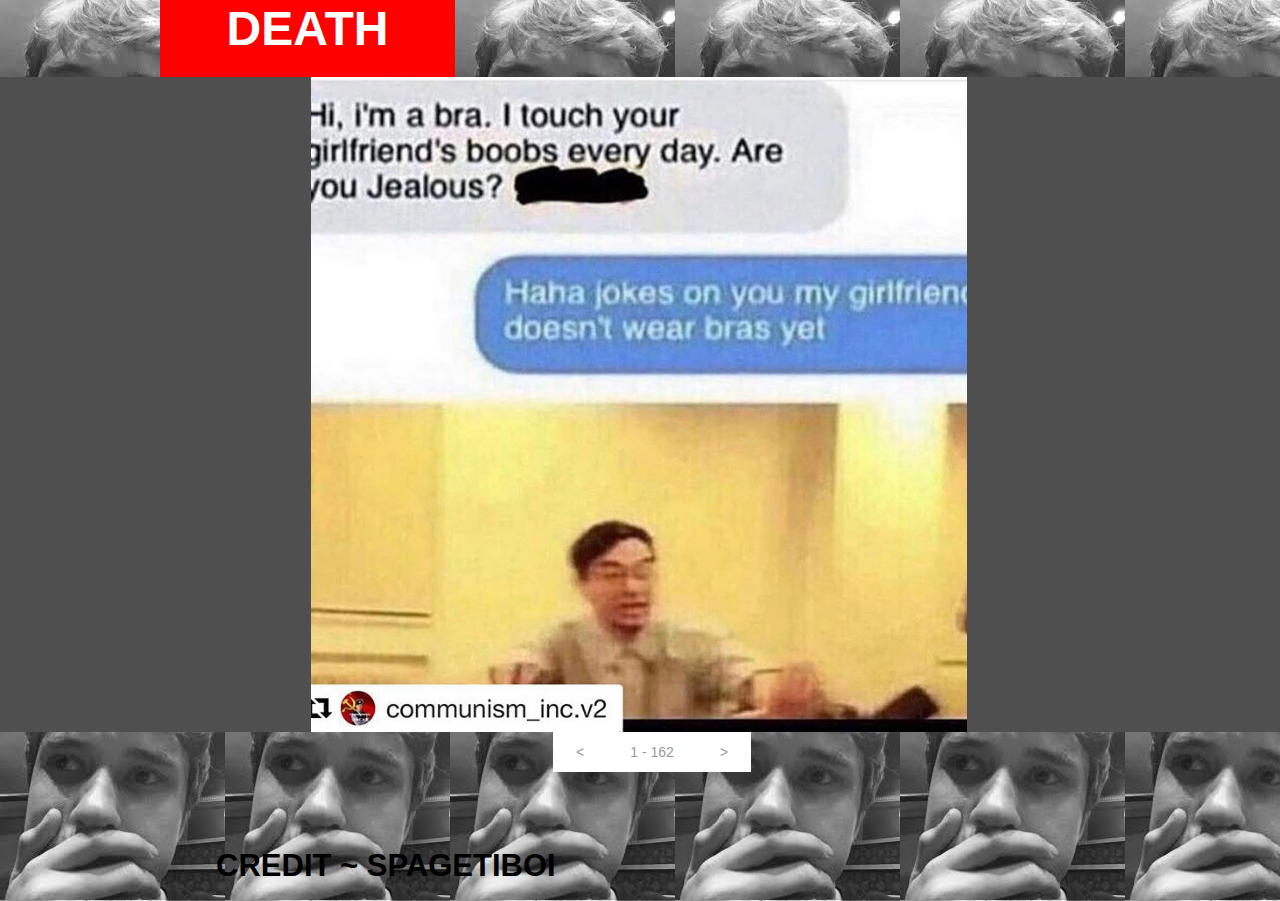
==== commit 1ba83113: "idk" ====
--- a/index.html
+++ b/index.html
@@ -17,525 +17,530 @@
   <title>Home</title>
   <!-- CSS -->
   <link rel="stylesheet" type="text/css" href="css/site_global.css?crc=444006867"/>
-  <link rel="stylesheet" type="text/css" href="css/index.css?crc=4001616207" id="pagesheet"/>
+  <link rel="stylesheet" type="text/css" href="css/index.css?crc=439389157" id="pagesheet"/>
    </head>
  <body>
 
   <div class="clearfix borderbox" id="page"><!-- group -->
-   <div class="clearfix grpelem" id="pu3273-3"><!-- group -->
-    <div class="clearfix grpelem" id="u3273-3"><!-- content -->
-     <p>&nbsp;</p>
+   <div class="clearfix grpelem" id="pu13247"><!-- column -->
+    <div class="clearfix colelem" id="u13247"><!-- group -->
+     <a class="nonblock nontext clearfix grpelem" id="u13250-4" href="death.html"><!-- content --><p>DEATH</p></a>
     </div>
-    <div class="SlideShowWidget clearfix HeroFitContent grpelem" id="slideshowu8063" data-visibility="changed" style="visibility:hidden"><!-- none box -->
-     <div class="popup_anchor allow_click_through colelem" data-col-pos="0" id="u8068popup">
-      <div class="SlideShowContentPanel clearfix" data-col-pos="0" id="u8068"><!-- stack box -->
-       <div class="SSSlide clip_frame grpelem" data-col-pos="0" id="u8069"><!-- image -->
-        <img class="ImageInclude" data-col-pos="0" id="u8069_img" data-src="images/img_0043.jpg?crc=3782119061" src="images/blank.gif?crc=4208392903" alt="" data-width="657" data-height="655"/>
-       </div>
-       <div class="SSSlide invi clip_frame grpelem" data-col-pos="1" id="u11854"><!-- image -->
-        <img class="ImageInclude" data-col-pos="1" id="u11854_img" data-src="images/img_0331.jpg?crc=78899614" src="images/blank.gif?crc=4208392903" alt="" data-width="368" data-height="655"/>
-       </div>
-       <div class="SSSlide invi clip_frame grpelem" data-col-pos="2" id="u11874"><!-- image -->
-        <img class="ImageInclude" data-col-pos="2" id="u11874_img" data-src="images/img_0332.jpg?crc=97196713" src="images/blank.gif?crc=4208392903" alt="" data-width="368" data-height="655"/>
-       </div>
-       <div class="SSSlide invi clip_frame grpelem" data-col-pos="3" id="u11894"><!-- image -->
-        <img class="ImageInclude" data-col-pos="3" id="u11894_img" data-src="images/img_0333.jpg?crc=109799545" src="images/blank.gif?crc=4208392903" alt="" data-width="368" data-height="655"/>
-       </div>
-       <div class="SSSlide invi clip_frame grpelem" data-col-pos="4" id="u11914"><!-- image -->
-        <img class="ImageInclude" data-col-pos="4" id="u11914_img" data-src="images/img_0334.jpg?crc=4016226979" src="images/blank.gif?crc=4208392903" alt="" data-width="368" data-height="655"/>
-       </div>
-       <div class="SSSlide invi clip_frame grpelem" data-col-pos="5" id="u11934"><!-- image -->
-        <img class="ImageInclude" data-col-pos="5" id="u11934_img" data-src="images/img_0335.jpg?crc=4232546293" src="images/blank.gif?crc=4208392903" alt="" data-width="368" data-height="655"/>
-       </div>
-       <div class="SSSlide invi clip_frame grpelem" data-col-pos="6" id="u11954"><!-- image -->
-        <img class="ImageInclude" data-col-pos="6" id="u11954_img" data-src="images/img_0337.jpg?crc=4082420008" src="images/blank.gif?crc=4208392903" alt="" data-width="368" data-height="655"/>
-       </div>
-       <div class="SSSlide invi clip_frame grpelem" data-col-pos="7" id="u11974"><!-- image -->
-        <img class="ImageInclude" data-col-pos="7" id="u11974_img" data-src="images/img_0338.jpg?crc=3850970026" src="images/blank.gif?crc=4208392903" alt="" data-width="368" data-height="655"/>
-       </div>
-       <div class="SSSlide invi clip_frame grpelem" data-col-pos="8" id="u11994"><!-- image -->
-        <img class="ImageInclude" data-col-pos="8" id="u11994_img" data-src="images/img_0339.jpg?crc=220363293" src="images/blank.gif?crc=4208392903" alt="" data-width="368" data-height="655"/>
-       </div>
-       <div class="SSSlide invi clip_frame grpelem" data-col-pos="9" id="u12014"><!-- image -->
-        <img class="ImageInclude" data-col-pos="9" id="u12014_img" data-src="images/img_0340.jpg?crc=178955843" src="images/blank.gif?crc=4208392903" alt="" data-width="368" data-height="655"/>
-       </div>
-       <div class="SSSlide invi clip_frame grpelem" data-col-pos="10" id="u12034"><!-- image -->
-        <img class="ImageInclude" data-col-pos="10" id="u12034_img" data-src="images/img_0341.jpg?crc=4281181264" src="images/blank.gif?crc=4208392903" alt="" data-width="368" data-height="655"/>
-       </div>
-       <div class="SSSlide invi clip_frame grpelem" data-col-pos="11" id="u12054"><!-- image -->
-        <img class="ImageInclude" data-col-pos="11" id="u12054_img" data-src="images/img_0342.jpg?crc=4258953261" src="images/blank.gif?crc=4208392903" alt="" data-width="368" data-height="655"/>
-       </div>
-       <div class="SSSlide invi clip_frame grpelem" data-col-pos="12" id="u12074"><!-- image -->
-        <img class="ImageInclude" data-col-pos="12" id="u12074_img" data-src="images/img_0343.jpg?crc=4092948369" src="images/blank.gif?crc=4208392903" alt="" data-width="368" data-height="655"/>
-       </div>
-       <div class="SSSlide invi clip_frame grpelem" data-col-pos="13" id="u12094"><!-- image -->
-        <img class="ImageInclude" data-col-pos="13" id="u12094_img" data-src="images/img_0344.jpg?crc=3765946436" src="images/blank.gif?crc=4208392903" alt="" data-width="368" data-height="655"/>
-       </div>
-       <div class="SSSlide invi clip_frame grpelem" data-col-pos="14" id="u12114"><!-- image -->
-        <img class="ImageInclude" data-col-pos="14" id="u12114_img" data-src="images/img_0345.jpg?crc=4289073818" src="images/blank.gif?crc=4208392903" alt="" data-width="368" data-height="655"/>
-       </div>
-       <div class="SSSlide invi clip_frame grpelem" data-col-pos="15" id="u12134"><!-- image -->
-        <img class="ImageInclude" data-col-pos="15" id="u12134_img" data-src="images/img_0346.jpg?crc=3927757575" src="images/blank.gif?crc=4208392903" alt="" data-width="368" data-height="655"/>
-       </div>
-       <div class="SSSlide invi clip_frame grpelem" data-col-pos="16" id="u12154"><!-- image -->
-        <img class="ImageInclude" data-col-pos="16" id="u12154_img" data-src="images/img_0347.jpg?crc=93749592" src="images/blank.gif?crc=4208392903" alt="" data-width="368" data-height="655"/>
-       </div>
-       <div class="SSSlide invi clip_frame grpelem" data-col-pos="17" id="u12174"><!-- image -->
-        <img class="ImageInclude" data-col-pos="17" id="u12174_img" data-src="images/img_0348.jpg?crc=4173459470" src="images/blank.gif?crc=4208392903" alt="" data-width="368" data-height="655"/>
-       </div>
-       <div class="SSSlide invi clip_frame grpelem" data-col-pos="18" id="u12194"><!-- image -->
-        <img class="ImageInclude" data-col-pos="18" id="u12194_img" data-src="images/img_0349.jpg?crc=12325346" src="images/blank.gif?crc=4208392903" alt="" data-width="368" data-height="655"/>
-       </div>
-       <div class="SSSlide invi clip_frame grpelem" data-col-pos="19" id="u12214"><!-- image -->
-        <img class="ImageInclude" data-col-pos="19" id="u12214_img" data-src="images/img_0350.jpg?crc=400020428" src="images/blank.gif?crc=4208392903" alt="" data-width="368" data-height="655"/>
-       </div>
-       <div class="SSSlide invi clip_frame grpelem" data-col-pos="20" id="u12234"><!-- image -->
-        <img class="ImageInclude" data-col-pos="20" id="u12234_img" data-src="images/img_0351.jpg?crc=3839696863" src="images/blank.gif?crc=4208392903" alt="" data-width="368" data-height="655"/>
-       </div>
-       <div class="SSSlide invi clip_frame grpelem" data-col-pos="21" id="u12254"><!-- image -->
-        <img class="ImageInclude" data-col-pos="21" id="u12254_img" data-src="images/img_0352.jpg?crc=3888799570" src="images/blank.gif?crc=4208392903" alt="" data-width="368" data-height="655"/>
-       </div>
-       <div class="SSSlide invi clip_frame grpelem" data-col-pos="22" id="u12274"><!-- image -->
-        <img class="ImageInclude" data-col-pos="22" id="u12274_img" data-src="images/img_0353.jpg?crc=186803478" src="images/blank.gif?crc=4208392903" alt="" data-width="368" data-height="655"/>
-       </div>
-       <div class="SSSlide invi clip_frame grpelem" data-col-pos="23" id="u12294"><!-- image -->
-        <img class="ImageInclude" data-col-pos="23" id="u12294_img" data-src="images/img_0354.jpg?crc=4285428438" src="images/blank.gif?crc=4208392903" alt="" data-width="368" data-height="655"/>
-       </div>
-       <div class="SSSlide invi clip_frame grpelem" data-col-pos="24" id="u12314"><!-- image -->
-        <img class="ImageInclude" data-col-pos="24" id="u12314_img" data-src="images/img_0355.jpg?crc=21511340" src="images/blank.gif?crc=4208392903" alt="" data-width="368" data-height="655"/>
-       </div>
-       <div class="SSSlide invi clip_frame grpelem" data-col-pos="25" id="u12334"><!-- image -->
-        <img class="ImageInclude" data-col-pos="25" id="u12334_img" data-src="images/img_0356.jpg?crc=461450936" src="images/blank.gif?crc=4208392903" alt="" data-width="368" data-height="655"/>
-       </div>
-       <div class="SSSlide invi clip_frame grpelem" data-col-pos="26" id="u12354"><!-- image -->
-        <img class="ImageInclude" data-col-pos="26" id="u12354_img" data-src="images/img_0357.jpg?crc=351372298" src="images/blank.gif?crc=4208392903" alt="" data-width="368" data-height="655"/>
-       </div>
-       <div class="SSSlide invi clip_frame grpelem" data-col-pos="27" id="u12374"><!-- image -->
-        <img class="ImageInclude" data-col-pos="27" id="u12374_img" data-src="images/img_0358.jpg?crc=4230519015" src="images/blank.gif?crc=4208392903" alt="" data-width="368" data-height="655"/>
-       </div>
-       <div class="SSSlide invi clip_frame grpelem" data-col-pos="28" id="u12394"><!-- image -->
-        <img class="ImageInclude" data-col-pos="28" id="u12394_img" data-src="images/img_0359.jpg?crc=3811049493" src="images/blank.gif?crc=4208392903" alt="" data-width="368" data-height="655"/>
-       </div>
-       <div class="SSSlide invi clip_frame grpelem" data-col-pos="29" id="u12414"><!-- image -->
-        <img class="ImageInclude" data-col-pos="29" id="u12414_img" data-src="images/img_0360.jpg?crc=3846005307" src="images/blank.gif?crc=4208392903" alt="" data-width="368" data-height="655"/>
-       </div>
-       <div class="SSSlide invi clip_frame grpelem" data-col-pos="30" id="u12434"><!-- image -->
-        <img class="ImageInclude" data-col-pos="30" id="u12434_img" data-src="images/img_0361.jpg?crc=469856362" src="images/blank.gif?crc=4208392903" alt="" data-width="368" data-height="655"/>
-       </div>
-       <div class="SSSlide invi clip_frame grpelem" data-col-pos="31" id="u12454"><!-- image -->
-        <img class="ImageInclude" data-col-pos="31" id="u12454_img" data-src="images/img_0362.jpg?crc=496218061" src="images/blank.gif?crc=4208392903" alt="" data-width="368" data-height="655"/>
-       </div>
-       <div class="SSSlide invi clip_frame grpelem" data-col-pos="32" id="u12474"><!-- image -->
-        <img class="ImageInclude" data-col-pos="32" id="u12474_img" data-src="images/img_0363.jpg?crc=4276888692" src="images/blank.gif?crc=4208392903" alt="" data-width="368" data-height="655"/>
-       </div>
-       <div class="SSSlide invi clip_frame grpelem" data-col-pos="33" id="u12494"><!-- image -->
-        <img class="ImageInclude" data-col-pos="33" id="u12494_img" data-src="images/img_0364.jpg?crc=4191738047" src="images/blank.gif?crc=4208392903" alt="" data-width="368" data-height="655"/>
-       </div>
-       <div class="SSSlide invi clip_frame grpelem" data-col-pos="34" id="u12514"><!-- image -->
-        <img class="ImageInclude" data-col-pos="34" id="u12514_img" data-src="images/img_0365.jpg?crc=4236541335" src="images/blank.gif?crc=4208392903" alt="" data-width="368" data-height="655"/>
-       </div>
-       <div class="SSSlide invi clip_frame grpelem" data-col-pos="35" id="u12534"><!-- image -->
-        <img class="ImageInclude" data-col-pos="35" id="u12534_img" data-src="images/img_0366.jpg?crc=199247870" src="images/blank.gif?crc=4208392903" alt="" data-width="368" data-height="655"/>
-       </div>
-       <div class="SSSlide invi clip_frame grpelem" data-col-pos="36" id="u12554"><!-- image -->
-        <img class="ImageInclude" data-col-pos="36" id="u12554_img" data-src="images/img_0367.jpg?crc=4242740100" src="images/blank.gif?crc=4208392903" alt="" data-width="368" data-height="655"/>
-       </div>
-       <div class="SSSlide invi clip_frame grpelem" data-col-pos="37" id="u12574"><!-- image -->
-        <img class="ImageInclude" data-col-pos="37" id="u12574_img" data-src="images/img_0368.jpg?crc=524668833" src="images/blank.gif?crc=4208392903" alt="" data-width="368" data-height="655"/>
-       </div>
-       <div class="SSSlide invi clip_frame grpelem" data-col-pos="38" id="u12594"><!-- image -->
-        <img class="ImageInclude" data-col-pos="38" id="u12594_img" data-src="images/img_0369.jpg?crc=464037082" src="images/blank.gif?crc=4208392903" alt="" data-width="368" data-height="655"/>
-       </div>
-       <div class="SSSlide invi clip_frame grpelem" data-col-pos="39" id="u12614"><!-- image -->
-        <img class="ImageInclude" data-col-pos="39" id="u12614_img" data-src="images/img_0370.jpg?crc=24533567" src="images/blank.gif?crc=4208392903" alt="" data-width="368" data-height="655"/>
-       </div>
-       <div class="SSSlide invi clip_frame grpelem" data-col-pos="40" id="u12634"><!-- image -->
-        <img class="ImageInclude" data-col-pos="40" id="u12634_img" data-src="images/img_0371.jpg?crc=4035688270" src="images/blank.gif?crc=4208392903" alt="" data-width="368" data-height="655"/>
-       </div>
-       <div class="SSSlide invi clip_frame grpelem" data-col-pos="41" id="u12654"><!-- image -->
-        <img class="ImageInclude" data-col-pos="41" id="u12654_img" data-src="images/img_0372.jpg?crc=482851180" src="images/blank.gif?crc=4208392903" alt="" data-width="368" data-height="655"/>
-       </div>
-       <div class="SSSlide invi clip_frame grpelem" data-col-pos="42" id="u12674"><!-- image -->
-        <img class="ImageInclude" data-col-pos="42" id="u12674_img" data-src="images/img_0373.jpg?crc=432408036" src="images/blank.gif?crc=4208392903" alt="" data-width="368" data-height="655"/>
-       </div>
-       <div class="SSSlide invi clip_frame grpelem" data-col-pos="43" id="u12694"><!-- image -->
-        <img class="ImageInclude" data-col-pos="43" id="u12694_img" data-src="images/img_0374.jpg?crc=4248971071" src="images/blank.gif?crc=4208392903" alt="" data-width="368" data-height="655"/>
-       </div>
-       <div class="SSSlide invi clip_frame grpelem" data-col-pos="44" id="u12714"><!-- image -->
-        <img class="ImageInclude" data-col-pos="44" id="u12714_img" data-src="images/img_0375.jpg?crc=3879222520" src="images/blank.gif?crc=4208392903" alt="" data-width="368" data-height="655"/>
-       </div>
-       <div class="SSSlide invi clip_frame grpelem" data-col-pos="45" id="u12734"><!-- image -->
-        <img class="ImageInclude" data-col-pos="45" id="u12734_img" data-src="images/img_0376.jpg?crc=4001501077" src="images/blank.gif?crc=4208392903" alt="" data-width="368" data-height="655"/>
-       </div>
-       <div class="SSSlide invi clip_frame grpelem" data-col-pos="46" id="u12754"><!-- image -->
-        <img class="ImageInclude" data-col-pos="46" id="u12754_img" data-src="images/img_0377.jpg?crc=310132835" src="images/blank.gif?crc=4208392903" alt="" data-width="368" data-height="655"/>
-       </div>
-       <div class="SSSlide invi clip_frame grpelem" data-col-pos="47" id="u12774"><!-- image -->
-        <img class="ImageInclude" data-col-pos="47" id="u12774_img" data-src="images/img_0378.jpg?crc=4050613912" src="images/blank.gif?crc=4208392903" alt="" data-width="368" data-height="655"/>
-       </div>
-       <div class="SSSlide invi clip_frame grpelem" data-col-pos="48" id="u12794"><!-- image -->
-        <img class="ImageInclude" data-col-pos="48" id="u12794_img" data-src="images/img_0379.jpg?crc=313621008" src="images/blank.gif?crc=4208392903" alt="" data-width="368" data-height="655"/>
-       </div>
-       <div class="SSSlide invi clip_frame grpelem" data-col-pos="49" id="u12814"><!-- image -->
-        <img class="ImageInclude" data-col-pos="49" id="u12814_img" data-src="images/img_0380.jpg?crc=4098076098" src="images/blank.gif?crc=4208392903" alt="" data-width="368" data-height="655"/>
-       </div>
-       <div class="SSSlide invi clip_frame grpelem" data-col-pos="50" id="u12834"><!-- image -->
-        <img class="ImageInclude" data-col-pos="50" id="u12834_img" data-src="images/img_0381.jpg?crc=4178202152" src="images/blank.gif?crc=4208392903" alt="" data-width="368" data-height="655"/>
-       </div>
-       <div class="SSSlide invi clip_frame grpelem" data-col-pos="51" id="u12854"><!-- image -->
-        <img class="ImageInclude" data-col-pos="51" id="u12854_img" data-src="images/img_0382.jpg?crc=3878361015" src="images/blank.gif?crc=4208392903" alt="" data-width="368" data-height="655"/>
-       </div>
-       <div class="SSSlide invi clip_frame grpelem" data-col-pos="52" id="u12874"><!-- image -->
-        <img class="ImageInclude" data-col-pos="52" id="u12874_img" data-src="images/img_0383.jpg?crc=26517306" src="images/blank.gif?crc=4208392903" alt="" data-width="368" data-height="655"/>
-       </div>
-       <div class="SSSlide invi clip_frame grpelem" data-col-pos="53" id="u12894"><!-- image -->
-        <img class="ImageInclude" data-col-pos="53" id="u12894_img" data-src="images/img_0384.jpg?crc=480754192" src="images/blank.gif?crc=4208392903" alt="" data-width="368" data-height="655"/>
-       </div>
-       <div class="SSSlide invi clip_frame grpelem" data-col-pos="54" id="u12914"><!-- image -->
-        <img class="ImageInclude" data-col-pos="54" id="u12914_img" data-src="images/img_0385.jpg?crc=387364430" src="images/blank.gif?crc=4208392903" alt="" data-width="368" data-height="655"/>
-       </div>
-       <div class="SSSlide invi clip_frame grpelem" data-col-pos="55" id="u12934"><!-- image -->
-        <img class="ImageInclude" data-col-pos="55" id="u12934_img" data-src="images/img_0386.jpg?crc=17373977" src="images/blank.gif?crc=4208392903" alt="" data-width="368" data-height="655"/>
-       </div>
-       <div class="SSSlide invi clip_frame grpelem" data-col-pos="56" id="u12954"><!-- image -->
-        <img class="ImageInclude" data-col-pos="56" id="u12954_img" data-src="images/img_0387.jpg?crc=4005719286" src="images/blank.gif?crc=4208392903" alt="" data-width="368" data-height="655"/>
-       </div>
-       <div class="SSSlide invi clip_frame grpelem" data-col-pos="57" id="u12974"><!-- image -->
-        <img class="ImageInclude" data-col-pos="57" id="u12974_img" data-src="images/img_0388.jpg?crc=303592214" src="images/blank.gif?crc=4208392903" alt="" data-width="368" data-height="655"/>
-       </div>
-       <div class="SSSlide invi clip_frame grpelem" data-col-pos="58" id="u12994"><!-- image -->
-        <img class="ImageInclude" data-col-pos="58" id="u12994_img" data-src="images/img_0389.jpg?crc=206881099" src="images/blank.gif?crc=4208392903" alt="" data-width="368" data-height="655"/>
-       </div>
-       <div class="SSSlide invi clip_frame grpelem" data-col-pos="59" id="u13014"><!-- image -->
-        <img class="ImageInclude" data-col-pos="59" id="u13014_img" data-src="images/img_0390.jpg?crc=208595263" src="images/blank.gif?crc=4208392903" alt="" data-width="368" data-height="655"/>
-       </div>
-       <div class="SSSlide invi clip_frame grpelem" data-col-pos="60" id="u13034"><!-- image -->
-        <img class="ImageInclude" data-col-pos="60" id="u13034_img" data-src="images/img_0391.jpg?crc=38545566" src="images/blank.gif?crc=4208392903" alt="" data-width="368" data-height="655"/>
-       </div>
-       <div class="SSSlide invi clip_frame grpelem" data-col-pos="61" id="u13054"><!-- image -->
-        <img class="ImageInclude" data-col-pos="61" id="u13054_img" data-src="images/img_0392.jpg?crc=159828529" src="images/blank.gif?crc=4208392903" alt="" data-width="368" data-height="655"/>
-       </div>
-       <div class="SSSlide invi clip_frame grpelem" data-col-pos="62" id="u13074"><!-- image -->
-        <img class="ImageInclude" data-col-pos="62" id="u13074_img" data-src="images/img_0393.jpg?crc=7592734" src="images/blank.gif?crc=4208392903" alt="" data-width="368" data-height="655"/>
-       </div>
-       <div class="SSSlide invi clip_frame grpelem" data-col-pos="63" id="u13094"><!-- image -->
-        <img class="ImageInclude" data-col-pos="63" id="u13094_img" data-src="images/img_0394.jpg?crc=187728953" src="images/blank.gif?crc=4208392903" alt="" data-width="368" data-height="655"/>
-       </div>
-       <div class="SSSlide invi clip_frame grpelem" data-col-pos="64" id="u8826"><!-- image -->
-        <img class="ImageInclude" data-col-pos="64" id="u8826_img" data-src="images/img_0044.jpg?crc=3819024705" src="images/blank.gif?crc=4208392903" alt="" data-width="909" data-height="655"/>
-       </div>
-       <div class="SSSlide invi clip_frame grpelem" data-col-pos="65" id="u8846"><!-- image -->
-        <img class="ImageInclude" data-col-pos="65" id="u8846_img" data-src="images/img_0045.jpg?crc=464874062" src="images/blank.gif?crc=4208392903" alt="" data-width="678" data-height="655"/>
-       </div>
-       <div class="SSSlide invi clip_frame grpelem" data-col-pos="66" id="u8866"><!-- image -->
-        <img class="ImageInclude" data-col-pos="66" id="u8866_img" data-src="images/img_0046.jpg?crc=3865226600" src="images/blank.gif?crc=4208392903" alt="" data-width="960" data-height="448"/>
-       </div>
-       <div class="SSSlide invi clip_frame grpelem" data-col-pos="67" id="u8886"><!-- image -->
-        <img class="ImageInclude" data-col-pos="67" id="u8886_img" data-src="images/img_0047.jpg?crc=3983404694" src="images/blank.gif?crc=4208392903" alt="" data-width="809" data-height="655"/>
-       </div>
-       <div class="SSSlide invi clip_frame grpelem" data-col-pos="68" id="u8906"><!-- image -->
-        <img class="ImageInclude" data-col-pos="68" id="u8906_img" data-src="images/img_0048.jpg?crc=3917245227" src="images/blank.gif?crc=4208392903" alt="" data-width="960" data-height="536"/>
-       </div>
-       <div class="SSSlide invi clip_frame grpelem" data-col-pos="69" id="u8926"><!-- image -->
-        <img class="ImageInclude" data-col-pos="69" id="u8926_img" data-src="images/rust%20lord.png?crc=3767893215" src="images/blank.gif?crc=4208392903" alt="" data-width="517" data-height="655"/>
-       </div>
-       <div class="SSSlide invi clip_frame grpelem" data-col-pos="70" id="u8946"><!-- image -->
-        <img class="ImageInclude" data-col-pos="70" id="u8946_img" data-src="images/img_0049.jpg?crc=41509441" src="images/blank.gif?crc=4208392903" alt="" data-width="658" data-height="655"/>
-       </div>
-       <div class="SSSlide invi clip_frame grpelem" data-col-pos="71" id="u8966"><!-- image -->
-        <img class="ImageInclude" data-col-pos="71" id="u8966_img" data-src="images/img_0051.jpg?crc=244339747" src="images/blank.gif?crc=4208392903" alt="" data-width="657" data-height="655"/>
-       </div>
-       <div class="SSSlide invi clip_frame grpelem" data-col-pos="72" id="u8986"><!-- image -->
-        <img class="ImageInclude" data-col-pos="72" id="u8986_img" data-src="images/img_0052.jpg?crc=344222188" src="images/blank.gif?crc=4208392903" alt="" data-width="960" data-height="631"/>
-       </div>
-       <div class="SSSlide invi clip_frame grpelem" data-col-pos="73" id="u9006"><!-- image -->
-        <img class="ImageInclude" data-col-pos="73" id="u9006_img" data-src="images/img_0053.jpg?crc=4151030482" src="images/blank.gif?crc=4208392903" alt="" data-width="688" data-height="655"/>
-       </div>
-       <div class="SSSlide invi clip_frame grpelem" data-col-pos="74" id="u9026"><!-- image -->
-        <img class="ImageInclude" data-col-pos="74" id="u9026_img" data-src="images/img_0054.jpg?crc=3868430315" src="images/blank.gif?crc=4208392903" alt="" data-width="680" data-height="655"/>
-       </div>
-       <div class="SSSlide invi clip_frame grpelem" data-col-pos="75" id="u9046"><!-- image -->
-        <img class="ImageInclude" data-col-pos="75" id="u9046_img" data-src="images/img_0064.jpg?crc=3769636975" src="images/blank.gif?crc=4208392903" alt="" data-width="653" data-height="655"/>
-       </div>
-       <div class="SSSlide invi clip_frame grpelem" data-col-pos="76" id="u9066"><!-- image -->
-        <img class="ImageInclude" data-col-pos="76" id="u9066_img" data-src="images/img_0123.jpg?crc=4237966673" src="images/blank.gif?crc=4208392903" alt="" data-width="721" data-height="655"/>
-       </div>
-       <div class="SSSlide invi clip_frame grpelem" data-col-pos="77" id="u9086"><!-- image -->
-        <img class="ImageInclude" data-col-pos="77" id="u9086_img" data-src="images/img_0127.jpg?crc=255216073" src="images/blank.gif?crc=4208392903" alt="" data-width="632" data-height="655"/>
-       </div>
-       <div class="SSSlide invi clip_frame grpelem" data-col-pos="78" id="u9106"><!-- image -->
-        <img class="ImageInclude" data-col-pos="78" id="u9106_img" data-src="images/img_0128.jpg?crc=450092774" src="images/blank.gif?crc=4208392903" alt="" data-width="717" data-height="655"/>
-       </div>
-       <div class="SSSlide invi clip_frame grpelem" data-col-pos="79" id="u9126"><!-- image -->
-        <img class="ImageInclude" data-col-pos="79" id="u9126_img" data-src="images/img_0129.jpg?crc=3971143529" src="images/blank.gif?crc=4208392903" alt="" data-width="644" data-height="655"/>
-       </div>
-       <div class="SSSlide invi clip_frame grpelem" data-col-pos="80" id="u9146"><!-- image -->
-        <img class="ImageInclude" data-col-pos="80" id="u9146_img" data-src="images/img_0130.jpg?crc=3867493837" src="images/blank.gif?crc=4208392903" alt="" data-width="524" data-height="655"/>
-       </div>
-       <div class="SSSlide invi clip_frame grpelem" data-col-pos="81" id="u9166"><!-- image -->
-        <img class="ImageInclude" data-col-pos="81" id="u9166_img" data-src="images/img_0131.jpg?crc=3874085145" src="images/blank.gif?crc=4208392903" alt="" data-width="489" data-height="655"/>
-       </div>
-       <div class="SSSlide invi clip_frame grpelem" data-col-pos="82" id="u9186"><!-- image -->
-        <img class="ImageInclude" data-col-pos="82" id="u9186_img" data-src="images/img_0132.jpg?crc=3916092986" src="images/blank.gif?crc=4208392903" alt="" data-width="651" data-height="655"/>
-       </div>
-       <div class="SSSlide invi clip_frame grpelem" data-col-pos="83" id="u9206"><!-- image -->
-        <img class="ImageInclude" data-col-pos="83" id="u9206_img" data-src="images/img_0133.jpg?crc=3806920662" src="images/blank.gif?crc=4208392903" alt="" data-width="522" data-height="655"/>
-       </div>
-       <div class="SSSlide invi clip_frame grpelem" data-col-pos="84" id="u9226"><!-- image -->
-        <img class="ImageInclude" data-col-pos="84" id="u9226_img" data-src="images/img_0134.jpg?crc=523072589" src="images/blank.gif?crc=4208392903" alt="" data-width="534" data-height="655"/>
-       </div>
-       <div class="SSSlide invi clip_frame grpelem" data-col-pos="85" id="u9246"><!-- image -->
-        <img class="ImageInclude" data-col-pos="85" id="u9246_img" data-src="images/img_0135.jpg?crc=429148983" src="images/blank.gif?crc=4208392903" alt="" data-width="889" data-height="655"/>
-       </div>
-       <div class="SSSlide invi clip_frame grpelem" data-col-pos="86" id="u9266"><!-- image -->
-        <img class="ImageInclude" data-col-pos="86" id="u9266_img" data-src="images/img_0136.jpg?crc=4221669834" src="images/blank.gif?crc=4208392903" alt="" data-width="766" data-height="655"/>
-       </div>
-       <div class="SSSlide invi clip_frame grpelem" data-col-pos="87" id="u9286"><!-- image -->
-        <img class="ImageInclude" data-col-pos="87" id="u9286_img" data-src="images/img_0137.jpg?crc=4262115671" src="images/blank.gif?crc=4208392903" alt="" data-width="437" data-height="655"/>
-       </div>
-       <div class="SSSlide invi clip_frame grpelem" data-col-pos="88" id="u9306"><!-- image -->
-        <img class="ImageInclude" data-col-pos="88" id="u9306_img" data-src="images/img_0138.jpg?crc=3820360238" src="images/blank.gif?crc=4208392903" alt="" data-width="560" data-height="655"/>
-       </div>
-       <div class="SSSlide invi clip_frame grpelem" data-col-pos="89" id="u9326"><!-- image -->
-        <img class="ImageInclude" data-col-pos="89" id="u9326_img" data-src="images/img_0139.png?crc=53855196" src="images/blank.gif?crc=4208392903" alt="" data-width="449" data-height="655"/>
-       </div>
-       <div class="SSSlide invi clip_frame grpelem" data-col-pos="90" id="u9346"><!-- image -->
-        <img class="ImageInclude" data-col-pos="90" id="u9346_img" data-src="images/img_0140.jpg?crc=148031085" src="images/blank.gif?crc=4208392903" alt="" data-width="725" data-height="655"/>
-       </div>
-       <div class="SSSlide invi clip_frame grpelem" data-col-pos="91" id="u9366"><!-- image -->
-        <img class="ImageInclude" data-col-pos="91" id="u9366_img" data-src="images/img_0141.png?crc=4055099778" src="images/blank.gif?crc=4208392903" alt="" data-width="688" data-height="655"/>
-       </div>
-       <div class="SSSlide invi clip_frame grpelem" data-col-pos="92" id="u9386"><!-- image -->
-        <img class="ImageInclude" data-col-pos="92" id="u9386_img" data-src="images/img_0142.jpg?crc=4018457293" src="images/blank.gif?crc=4208392903" alt="" data-width="655" data-height="655"/>
-       </div>
-       <div class="SSSlide invi clip_frame grpelem" data-col-pos="93" id="u9406"><!-- image -->
-        <img class="ImageInclude" data-col-pos="93" id="u9406_img" data-src="images/img_0143.jpg?crc=4198560005" src="images/blank.gif?crc=4208392903" alt="" data-width="747" data-height="655"/>
-       </div>
-       <div class="SSSlide invi clip_frame grpelem" data-col-pos="94" id="u9426"><!-- image -->
-        <img class="ImageInclude" data-col-pos="94" id="u9426_img" data-src="images/img_0144.jpg?crc=1544000" src="images/blank.gif?crc=4208392903" alt="" data-width="750" data-height="655"/>
-       </div>
-       <div class="SSSlide invi clip_frame grpelem" data-col-pos="95" id="u9446"><!-- image -->
-        <img class="ImageInclude" data-col-pos="95" id="u9446_img" data-src="images/img_0145.jpg?crc=3855026722" src="images/blank.gif?crc=4208392903" alt="" data-width="433" data-height="655"/>
-       </div>
-       <div class="SSSlide invi clip_frame grpelem" data-col-pos="96" id="u9466"><!-- image -->
-        <img class="ImageInclude" data-col-pos="96" id="u9466_img" data-src="images/img_0146.jpg?crc=4292071368" src="images/blank.gif?crc=4208392903" alt="" data-width="801" data-height="655"/>
-       </div>
-       <div class="SSSlide invi clip_frame grpelem" data-col-pos="97" id="u9486"><!-- image -->
-        <img class="ImageInclude" data-col-pos="97" id="u9486_img" data-src="images/img_0147.jpg?crc=486717062" src="images/blank.gif?crc=4208392903" alt="" data-width="938" data-height="655"/>
-       </div>
-       <div class="SSSlide invi clip_frame grpelem" data-col-pos="98" id="u9506"><!-- image -->
-        <img class="ImageInclude" data-col-pos="98" id="u9506_img" data-src="images/img_0148.jpg?crc=3818764130" src="images/blank.gif?crc=4208392903" alt="" data-width="520" data-height="655"/>
-       </div>
-       <div class="SSSlide invi clip_frame grpelem" data-col-pos="99" id="u9526"><!-- image -->
-        <img class="ImageInclude" data-col-pos="99" id="u9526_img" data-src="images/img_0149.jpg?crc=3856207686" src="images/blank.gif?crc=4208392903" alt="" data-width="634" data-height="655"/>
-       </div>
-       <div class="SSSlide invi clip_frame grpelem" data-col-pos="100" id="u9546"><!-- image -->
-        <img class="ImageInclude" data-col-pos="100" id="u9546_img" data-src="images/img_0150.jpg?crc=3804471449" src="images/blank.gif?crc=4208392903" alt="" data-width="658" data-height="655"/>
-       </div>
-       <div class="SSSlide invi clip_frame grpelem" data-col-pos="101" id="u9566"><!-- image -->
-        <img class="ImageInclude" data-col-pos="101" id="u9566_img" data-src="images/img_0151.jpg?crc=4167697798" src="images/blank.gif?crc=4208392903" alt="" data-width="740" data-height="655"/>
-       </div>
-       <div class="SSSlide invi clip_frame grpelem" data-col-pos="102" id="u9586"><!-- image -->
-        <img class="ImageInclude" data-col-pos="102" id="u9586_img" data-src="images/img_0175.jpg?crc=4032064876" src="images/blank.gif?crc=4208392903" alt="" data-width="402" data-height="655"/>
-       </div>
-       <div class="SSSlide invi clip_frame grpelem" data-col-pos="103" id="u9606"><!-- image -->
-        <img class="ImageInclude" data-col-pos="103" id="u9606_img" data-src="images/img_0186.jpg?crc=3936543742" src="images/blank.gif?crc=4208392903" alt="" data-width="885" data-height="655"/>
-       </div>
-       <div class="SSSlide invi clip_frame grpelem" data-col-pos="104" id="u9626"><!-- image -->
-        <img class="ImageInclude" data-col-pos="104" id="u9626_img" data-src="images/img_0187.jpg?crc=4006076784" src="images/blank.gif?crc=4208392903" alt="" data-width="508" data-height="655"/>
-       </div>
-       <div class="SSSlide invi clip_frame grpelem" data-col-pos="105" id="u9646"><!-- image -->
-        <img class="ImageInclude" data-col-pos="105" id="u9646_img" data-src="images/img_0188.jpg?crc=423823102" src="images/blank.gif?crc=4208392903" alt="" data-width="960" data-height="594"/>
-       </div>
-       <div class="SSSlide invi clip_frame grpelem" data-col-pos="106" id="u9666"><!-- image -->
-        <img class="ImageInclude" data-col-pos="106" id="u9666_img" data-src="images/img_0189.jpg?crc=3956016872" src="images/blank.gif?crc=4208392903" alt="" data-width="565" data-height="655"/>
-       </div>
-       <div class="SSSlide invi clip_frame grpelem" data-col-pos="107" id="u9686"><!-- image -->
-        <img class="ImageInclude" data-col-pos="107" id="u9686_img" data-src="images/img_0190.jpg?crc=4068033967" src="images/blank.gif?crc=4208392903" alt="" data-width="674" data-height="655"/>
-       </div>
-       <div class="SSSlide invi clip_frame grpelem" data-col-pos="108" id="u9706"><!-- image -->
-        <img class="ImageInclude" data-col-pos="108" id="u9706_img" data-src="images/img_0192.jpg?crc=443297107" src="images/blank.gif?crc=4208392903" alt="" data-width="572" data-height="655"/>
-       </div>
-       <div class="SSSlide invi clip_frame grpelem" data-col-pos="109" id="u9726"><!-- image -->
-        <img class="ImageInclude" data-col-pos="109" id="u9726_img" data-src="images/img_0193.jpg?crc=3963429944" src="images/blank.gif?crc=4208392903" alt="" data-width="678" data-height="655"/>
-       </div>
-       <div class="SSSlide invi clip_frame grpelem" data-col-pos="110" id="u9746"><!-- image -->
-        <img class="ImageInclude" data-col-pos="110" id="u9746_img" data-src="images/img_0194.jpg?crc=298615641" src="images/blank.gif?crc=4208392903" alt="" data-width="784" data-height="655"/>
-       </div>
-       <div class="SSSlide invi clip_frame grpelem" data-col-pos="111" id="u9766"><!-- image -->
-        <img class="ImageInclude" data-col-pos="111" id="u9766_img" data-src="images/img_0195.jpg?crc=252566576" src="images/blank.gif?crc=4208392903" alt="" data-width="467" data-height="655"/>
-       </div>
-       <div class="SSSlide invi clip_frame grpelem" data-col-pos="112" id="u9786"><!-- image -->
-        <img class="ImageInclude" data-col-pos="112" id="u9786_img" data-src="images/img_0196.jpg?crc=466397479" src="images/blank.gif?crc=4208392903" alt="" data-width="655" data-height="655"/>
-       </div>
-       <div class="SSSlide invi clip_frame grpelem" data-col-pos="113" id="u9806"><!-- image -->
-        <img class="ImageInclude" data-col-pos="113" id="u9806_img" data-src="images/img_0197.jpg?crc=3832826617" src="images/blank.gif?crc=4208392903" alt="" data-width="579" data-height="655"/>
-       </div>
-       <div class="SSSlide invi clip_frame grpelem" data-col-pos="114" id="u9826"><!-- image -->
-        <img class="ImageInclude" data-col-pos="114" id="u9826_img" data-src="images/img_0198.jpg?crc=508596267" src="images/blank.gif?crc=4208392903" alt="" data-width="627" data-height="655"/>
-       </div>
-       <div class="SSSlide invi clip_frame grpelem" data-col-pos="115" id="u9846"><!-- image -->
-        <img class="ImageInclude" data-col-pos="115" id="u9846_img" data-src="images/img_0199.jpg?crc=3967349902" src="images/blank.gif?crc=4208392903" alt="" data-width="881" data-height="655"/>
-       </div>
-       <div class="SSSlide invi clip_frame grpelem" data-col-pos="116" id="u9866"><!-- image -->
-        <img class="ImageInclude" data-col-pos="116" id="u9866_img" data-src="images/img_0200.jpg?crc=157013653" src="images/blank.gif?crc=4208392903" alt="" data-width="665" data-height="655"/>
-       </div>
-       <div class="SSSlide invi clip_frame grpelem" data-col-pos="117" id="u9886"><!-- image -->
-        <img class="ImageInclude" data-col-pos="117" id="u9886_img" data-src="images/img_0201.jpg?crc=4063449552" src="images/blank.gif?crc=4208392903" alt="" data-width="591" data-height="655"/>
-       </div>
-       <div class="SSSlide invi clip_frame grpelem" data-col-pos="118" id="u9906"><!-- image -->
-        <img class="ImageInclude" data-col-pos="118" id="u9906_img" data-src="images/img_0202.jpg?crc=4008530104" src="images/blank.gif?crc=4208392903" alt="" data-width="570" data-height="655"/>
-       </div>
-       <div class="SSSlide invi clip_frame grpelem" data-col-pos="119" id="u9926"><!-- image -->
-        <img class="ImageInclude" data-col-pos="119" id="u9926_img" data-src="images/img_0203.jpg?crc=4287605768" src="images/blank.gif?crc=4208392903" alt="" data-width="543" data-height="655"/>
-       </div>
-       <div class="SSSlide invi clip_frame grpelem" data-col-pos="120" id="u9946"><!-- image -->
-        <img class="ImageInclude" data-col-pos="120" id="u9946_img" data-src="images/img_0204.jpg?crc=416853443" src="images/blank.gif?crc=4208392903" alt="" data-width="657" data-height="655"/>
-       </div>
-       <div class="SSSlide invi clip_frame grpelem" data-col-pos="121" id="u9966"><!-- image -->
-        <img class="ImageInclude" data-col-pos="121" id="u9966_img" data-src="images/img_0205.jpg?crc=4247562914" src="images/blank.gif?crc=4208392903" alt="" data-width="607" data-height="655"/>
-       </div>
-       <div class="SSSlide invi clip_frame grpelem" data-col-pos="122" id="u9986"><!-- image -->
-        <img class="ImageInclude" data-col-pos="122" id="u9986_img" data-src="images/img_0206.jpg?crc=3970333332" src="images/blank.gif?crc=4208392903" alt="" data-width="521" data-height="655"/>
-       </div>
-       <div class="SSSlide invi clip_frame grpelem" data-col-pos="123" id="u10006"><!-- image -->
-        <img class="ImageInclude" data-col-pos="123" id="u10006_img" data-src="images/img_0207.jpg?crc=481175426" src="images/blank.gif?crc=4208392903" alt="" data-width="655" data-height="655"/>
-       </div>
-       <div class="SSSlide invi clip_frame grpelem" data-col-pos="124" id="u10026"><!-- image -->
-        <img class="ImageInclude" data-col-pos="124" id="u10026_img" data-src="images/img_0208.jpg?crc=61700741" src="images/blank.gif?crc=4208392903" alt="" data-width="425" data-height="655"/>
-       </div>
-       <div class="SSSlide invi clip_frame grpelem" data-col-pos="125" id="u10046"><!-- image -->
-        <img class="ImageInclude" data-col-pos="125" id="u10046_img" data-src="images/img_0209.jpg?crc=470450310" src="images/blank.gif?crc=4208392903" alt="" data-width="639" data-height="655"/>
-       </div>
-       <div class="SSSlide invi clip_frame grpelem" data-col-pos="126" id="u10066"><!-- image -->
-        <img class="ImageInclude" data-col-pos="126" id="u10066_img" data-src="images/img_0210.jpg?crc=444036437" src="images/blank.gif?crc=4208392903" alt="" data-width="659" data-height="655"/>
-       </div>
-       <div class="SSSlide invi clip_frame grpelem" data-col-pos="127" id="u10086"><!-- image -->
-        <img class="ImageInclude" data-col-pos="127" id="u10086_img" data-src="images/img_0211.jpg?crc=478332748" src="images/blank.gif?crc=4208392903" alt="" data-width="732" data-height="655"/>
-       </div>
-       <div class="SSSlide invi clip_frame grpelem" data-col-pos="128" id="u10106"><!-- image -->
-        <img class="ImageInclude" data-col-pos="128" id="u10106_img" data-src="images/img_0212.jpg?crc=4064849416" src="images/blank.gif?crc=4208392903" alt="" data-width="542" data-height="655"/>
-       </div>
-       <div class="SSSlide invi clip_frame grpelem" data-col-pos="129" id="u10126"><!-- image -->
-        <img class="ImageInclude" data-col-pos="129" id="u10126_img" data-src="images/img_0213.jpg?crc=3991434652" src="images/blank.gif?crc=4208392903" alt="" data-width="609" data-height="655"/>
-       </div>
-       <div class="SSSlide invi clip_frame grpelem" data-col-pos="130" id="u10146"><!-- image -->
-        <img class="ImageInclude" data-col-pos="130" id="u10146_img" data-src="images/img_0214.jpg?crc=4094076813" src="images/blank.gif?crc=4208392903" alt="" data-width="651" data-height="655"/>
-       </div>
-       <div class="SSSlide invi clip_frame grpelem" data-col-pos="131" id="u10166"><!-- image -->
-        <img class="ImageInclude" data-col-pos="131" id="u10166_img" data-src="images/img_0215.jpg?crc=3799139736" src="images/blank.gif?crc=4208392903" alt="" data-width="538" data-height="655"/>
-       </div>
-       <div class="SSSlide invi clip_frame grpelem" data-col-pos="132" id="u10186"><!-- image -->
-        <img class="ImageInclude" data-col-pos="132" id="u10186_img" data-src="images/img_0216.jpg?crc=14599470" src="images/blank.gif?crc=4208392903" alt="" data-width="677" data-height="655"/>
-       </div>
-       <div class="SSSlide invi clip_frame grpelem" data-col-pos="133" id="u10206"><!-- image -->
-        <img class="ImageInclude" data-col-pos="133" id="u10206_img" data-src="images/img_0217.jpg?crc=3930744611" src="images/blank.gif?crc=4208392903" alt="" data-width="654" data-height="655"/>
-       </div>
-       <div class="SSSlide invi clip_frame grpelem" data-col-pos="134" id="u10226"><!-- image -->
-        <img class="ImageInclude" data-col-pos="134" id="u10226_img" data-src="images/img_0218.jpg?crc=4031101896" src="images/blank.gif?crc=4208392903" alt="" data-width="673" data-height="655"/>
-       </div>
-       <div class="SSSlide invi clip_frame grpelem" data-col-pos="135" id="u10246"><!-- image -->
-        <img class="ImageInclude" data-col-pos="135" id="u10246_img" data-src="images/img_0219.jpg?crc=3981171042" src="images/blank.gif?crc=4208392903" alt="" data-width="497" data-height="655"/>
-       </div>
-       <div class="SSSlide invi clip_frame grpelem" data-col-pos="136" id="u10266"><!-- image -->
-        <img class="ImageInclude" data-col-pos="136" id="u10266_img" data-src="images/img_0220.jpg?crc=4269726981" src="images/blank.gif?crc=4208392903" alt="" data-width="606" data-height="655"/>
-       </div>
-       <div class="SSSlide invi clip_frame grpelem" data-col-pos="137" id="u10286"><!-- image -->
-        <img class="ImageInclude" data-col-pos="137" id="u10286_img" data-src="images/img_0221.jpg?crc=195121883" src="images/blank.gif?crc=4208392903" alt="" data-width="720" data-height="655"/>
-       </div>
-       <div class="SSSlide invi clip_frame grpelem" data-col-pos="138" id="u10306"><!-- image -->
-        <img class="ImageInclude" data-col-pos="138" id="u10306_img" data-src="images/img_0302.png?crc=3969950028" src="images/blank.gif?crc=4208392903" alt="" data-width="368" data-height="655"/>
-       </div>
-       <div class="SSSlide invi clip_frame grpelem" data-col-pos="139" id="u10326"><!-- image -->
-        <img class="ImageInclude" data-col-pos="139" id="u10326_img" data-src="images/img_0303.png?crc=522083864" src="images/blank.gif?crc=4208392903" alt="" data-width="368" data-height="655"/>
-       </div>
-       <div class="SSSlide invi clip_frame grpelem" data-col-pos="140" id="u10346"><!-- image -->
-        <img class="ImageInclude" data-col-pos="140" id="u10346_img" data-src="images/img_0304.png?crc=491605848" src="images/blank.gif?crc=4208392903" alt="" data-width="368" data-height="655"/>
-       </div>
-       <div class="SSSlide invi clip_frame grpelem" data-col-pos="141" id="u10366"><!-- image -->
-        <img class="ImageInclude" data-col-pos="141" id="u10366_img" data-src="images/img_0305.png?crc=4061482803" src="images/blank.gif?crc=4208392903" alt="" data-width="368" data-height="655"/>
-       </div>
-       <div class="SSSlide invi clip_frame grpelem" data-col-pos="142" id="u10386"><!-- image -->
-        <img class="ImageInclude" data-col-pos="142" id="u10386_img" data-src="images/img_0306.png?crc=4014758201" src="images/blank.gif?crc=4208392903" alt="" data-width="368" data-height="655"/>
-       </div>
-       <div class="SSSlide invi clip_frame grpelem" data-col-pos="143" id="u10406"><!-- image -->
-        <img class="ImageInclude" data-col-pos="143" id="u10406_img" data-src="images/img_0307.png?crc=3997628960" src="images/blank.gif?crc=4208392903" alt="" data-width="368" data-height="655"/>
-       </div>
-       <div class="SSSlide invi clip_frame grpelem" data-col-pos="144" id="u10426"><!-- image -->
-        <img class="ImageInclude" data-col-pos="144" id="u10426_img" data-src="images/img_0308.jpg?crc=4292580326" src="images/blank.gif?crc=4208392903" alt="" data-width="896" data-height="655"/>
-       </div>
-       <div class="SSSlide invi clip_frame grpelem" data-col-pos="145" id="u10446"><!-- image -->
-        <img class="ImageInclude" data-col-pos="145" id="u10446_img" data-src="images/img_0309.jpg?crc=4045580289" src="images/blank.gif?crc=4208392903" alt="" data-width="759" data-height="655"/>
-       </div>
-       <div class="SSSlide invi clip_frame grpelem" data-col-pos="146" id="u10466"><!-- image -->
-        <img class="ImageInclude" data-col-pos="146" id="u10466_img" data-src="images/img_0310.png?crc=493148730" src="images/blank.gif?crc=4208392903" alt="" data-width="655" data-height="655"/>
-       </div>
-       <div class="SSSlide invi clip_frame grpelem" data-col-pos="147" id="u10486"><!-- image -->
-        <img class="ImageInclude" data-col-pos="147" id="u10486_img" data-src="images/img_0311.jpg?crc=4008147428" src="images/blank.gif?crc=4208392903" alt="" data-width="874" data-height="655"/>
-       </div>
-       <div class="SSSlide invi clip_frame grpelem" data-col-pos="148" id="u10506"><!-- image -->
-        <img class="ImageInclude" data-col-pos="148" id="u10506_img" data-src="images/img_0312.jpg?crc=209078570" src="images/blank.gif?crc=4208392903" alt="" data-width="655" data-height="655"/>
-       </div>
-       <div class="SSSlide invi clip_frame grpelem" data-col-pos="149" id="u10526"><!-- image -->
-        <img class="ImageInclude" data-col-pos="149" id="u10526_img" data-src="images/img_0313.jpg?crc=4143031691" src="images/blank.gif?crc=4208392903" alt="" data-width="429" data-height="655"/>
-       </div>
-       <div class="SSSlide invi clip_frame grpelem" data-col-pos="150" id="u10546"><!-- image -->
-        <img class="ImageInclude" data-col-pos="150" id="u10546_img" data-src="images/img_0314.jpg?crc=4007897931" src="images/blank.gif?crc=4208392903" alt="" data-width="664" data-height="655"/>
-       </div>
-       <div class="SSSlide invi clip_frame grpelem" data-col-pos="151" id="u10566"><!-- image -->
-        <img class="ImageInclude" data-col-pos="151" id="u10566_img" data-src="images/img_0315.jpg?crc=4101533566" src="images/blank.gif?crc=4208392903" alt="" data-width="562" data-height="655"/>
-       </div>
-       <div class="SSSlide invi clip_frame grpelem" data-col-pos="152" id="u10586"><!-- image -->
-        <img class="ImageInclude" data-col-pos="152" id="u10586_img" data-src="images/img_0316.jpg?crc=370207334" src="images/blank.gif?crc=4208392903" alt="" data-width="756" data-height="655"/>
-       </div>
-       <div class="SSSlide invi clip_frame grpelem" data-col-pos="153" id="u10606"><!-- image -->
-        <img class="ImageInclude" data-col-pos="153" id="u10606_img" data-src="images/img_0317.jpg?crc=422988126" src="images/blank.gif?crc=4208392903" alt="" data-width="584" data-height="655"/>
-       </div>
-       <div class="SSSlide invi clip_frame grpelem" data-col-pos="154" id="u10626"><!-- image -->
-        <img class="ImageInclude" data-col-pos="154" id="u10626_img" data-src="images/img_0318.jpg?crc=4117237205" src="images/blank.gif?crc=4208392903" alt="" data-width="503" data-height="655"/>
-       </div>
-       <div class="SSSlide invi clip_frame grpelem" data-col-pos="155" id="u10646"><!-- image -->
-        <img class="ImageInclude" data-col-pos="155" id="u10646_img" data-src="images/img_0319.jpg?crc=20017411" src="images/blank.gif?crc=4208392903" alt="" data-width="690" data-height="655"/>
-       </div>
-       <div class="SSSlide invi clip_frame grpelem" data-col-pos="156" id="u10666"><!-- image -->
-        <img class="ImageInclude" data-col-pos="156" id="u10666_img" data-src="images/img_0320.jpg?crc=3941701369" src="images/blank.gif?crc=4208392903" alt="" data-width="396" data-height="655"/>
-       </div>
-       <div class="SSSlide invi clip_frame grpelem" data-col-pos="157" id="u10686"><!-- image -->
-        <img class="ImageInclude" data-col-pos="157" id="u10686_img" data-src="images/img_0321.jpg?crc=4152315550" src="images/blank.gif?crc=4208392903" alt="" data-width="582" data-height="655"/>
-       </div>
-       <div class="SSSlide invi clip_frame grpelem" data-col-pos="158" id="u10706"><!-- image -->
-        <img class="ImageInclude" data-col-pos="158" id="u10706_img" data-src="images/img_0322.jpg?crc=57378366" src="images/blank.gif?crc=4208392903" alt="" data-width="683" data-height="655"/>
-       </div>
-       <div class="SSSlide invi clip_frame grpelem" data-col-pos="159" id="u10726"><!-- image -->
-        <img class="ImageInclude" data-col-pos="159" id="u10726_img" data-src="images/img_0323.jpg?crc=489905511" src="images/blank.gif?crc=4208392903" alt="" data-width="589" data-height="655"/>
-       </div>
-       <div class="SSSlide invi clip_frame grpelem" data-col-pos="160" id="u10746"><!-- image -->
-        <img class="ImageInclude" data-col-pos="160" id="u10746_img" data-src="images/img_0324.jpg?crc=4224628992" src="images/blank.gif?crc=4208392903" alt="" data-width="434" data-height="655"/>
-       </div>
-       <div class="SSSlide invi clip_frame grpelem" data-col-pos="161" id="u10766"><!-- image -->
-        <img class="ImageInclude" data-col-pos="161" id="u10766_img" data-src="images/img_0325.jpg?crc=13640685" src="images/blank.gif?crc=4208392903" alt="" data-width="517" data-height="655"/>
+    <div class="clearfix colelem" id="pu3273-3"><!-- group -->
+     <div class="clearfix grpelem" id="u3273-3"><!-- content -->
+      <p>&nbsp;</p>
+     </div>
+     <div class="SlideShowWidget clearfix HeroFitContent grpelem" id="slideshowu8063" data-visibility="changed" style="visibility:hidden"><!-- none box -->
+      <div class="popup_anchor allow_click_through colelem" data-col-pos="0" id="u8068popup">
+       <div class="SlideShowContentPanel clearfix" data-col-pos="0" id="u8068"><!-- stack box -->
+        <div class="SSSlide clip_frame grpelem" data-col-pos="0" id="u8069"><!-- image -->
+         <img class="ImageInclude" data-col-pos="0" id="u8069_img" data-src="images/img_0043.jpg?crc=3782119061" src="images/blank.gif?crc=4208392903" alt="" data-width="657" data-height="655"/>
+        </div>
+        <div class="SSSlide invi clip_frame grpelem" data-col-pos="1" id="u11854"><!-- image -->
+         <img class="ImageInclude" data-col-pos="1" id="u11854_img" data-src="images/img_0331.jpg?crc=78899614" src="images/blank.gif?crc=4208392903" alt="" data-width="368" data-height="655"/>
+        </div>
+        <div class="SSSlide invi clip_frame grpelem" data-col-pos="2" id="u11874"><!-- image -->
+         <img class="ImageInclude" data-col-pos="2" id="u11874_img" data-src="images/img_0332.jpg?crc=97196713" src="images/blank.gif?crc=4208392903" alt="" data-width="368" data-height="655"/>
+        </div>
+        <div class="SSSlide invi clip_frame grpelem" data-col-pos="3" id="u11894"><!-- image -->
+         <img class="ImageInclude" data-col-pos="3" id="u11894_img" data-src="images/img_0333.jpg?crc=109799545" src="images/blank.gif?crc=4208392903" alt="" data-width="368" data-height="655"/>
+        </div>
+        <div class="SSSlide invi clip_frame grpelem" data-col-pos="4" id="u11914"><!-- image -->
+         <img class="ImageInclude" data-col-pos="4" id="u11914_img" data-src="images/img_0334.jpg?crc=4016226979" src="images/blank.gif?crc=4208392903" alt="" data-width="368" data-height="655"/>
+        </div>
+        <div class="SSSlide invi clip_frame grpelem" data-col-pos="5" id="u11934"><!-- image -->
+         <img class="ImageInclude" data-col-pos="5" id="u11934_img" data-src="images/img_0335.jpg?crc=4232546293" src="images/blank.gif?crc=4208392903" alt="" data-width="368" data-height="655"/>
+        </div>
+        <div class="SSSlide invi clip_frame grpelem" data-col-pos="6" id="u11954"><!-- image -->
+         <img class="ImageInclude" data-col-pos="6" id="u11954_img" data-src="images/img_0337.jpg?crc=4082420008" src="images/blank.gif?crc=4208392903" alt="" data-width="368" data-height="655"/>
+        </div>
+        <div class="SSSlide invi clip_frame grpelem" data-col-pos="7" id="u11974"><!-- image -->
+         <img class="ImageInclude" data-col-pos="7" id="u11974_img" data-src="images/img_0338.jpg?crc=3850970026" src="images/blank.gif?crc=4208392903" alt="" data-width="368" data-height="655"/>
+        </div>
+        <div class="SSSlide invi clip_frame grpelem" data-col-pos="8" id="u11994"><!-- image -->
+         <img class="ImageInclude" data-col-pos="8" id="u11994_img" data-src="images/img_0339.jpg?crc=220363293" src="images/blank.gif?crc=4208392903" alt="" data-width="368" data-height="655"/>
+        </div>
+        <div class="SSSlide invi clip_frame grpelem" data-col-pos="9" id="u12014"><!-- image -->
+         <img class="ImageInclude" data-col-pos="9" id="u12014_img" data-src="images/img_0340.jpg?crc=178955843" src="images/blank.gif?crc=4208392903" alt="" data-width="368" data-height="655"/>
+        </div>
+        <div class="SSSlide invi clip_frame grpelem" data-col-pos="10" id="u12034"><!-- image -->
+         <img class="ImageInclude" data-col-pos="10" id="u12034_img" data-src="images/img_0341.jpg?crc=4281181264" src="images/blank.gif?crc=4208392903" alt="" data-width="368" data-height="655"/>
+        </div>
+        <div class="SSSlide invi clip_frame grpelem" data-col-pos="11" id="u12054"><!-- image -->
+         <img class="ImageInclude" data-col-pos="11" id="u12054_img" data-src="images/img_0342.jpg?crc=4258953261" src="images/blank.gif?crc=4208392903" alt="" data-width="368" data-height="655"/>
+        </div>
+        <div class="SSSlide invi clip_frame grpelem" data-col-pos="12" id="u12074"><!-- image -->
+         <img class="ImageInclude" data-col-pos="12" id="u12074_img" data-src="images/img_0343.jpg?crc=4092948369" src="images/blank.gif?crc=4208392903" alt="" data-width="368" data-height="655"/>
+        </div>
+        <div class="SSSlide invi clip_frame grpelem" data-col-pos="13" id="u12094"><!-- image -->
+         <img class="ImageInclude" data-col-pos="13" id="u12094_img" data-src="images/img_0344.jpg?crc=3765946436" src="images/blank.gif?crc=4208392903" alt="" data-width="368" data-height="655"/>
+        </div>
+        <div class="SSSlide invi clip_frame grpelem" data-col-pos="14" id="u12114"><!-- image -->
+         <img class="ImageInclude" data-col-pos="14" id="u12114_img" data-src="images/img_0345.jpg?crc=4289073818" src="images/blank.gif?crc=4208392903" alt="" data-width="368" data-height="655"/>
+        </div>
+        <div class="SSSlide invi clip_frame grpelem" data-col-pos="15" id="u12134"><!-- image -->
+         <img class="ImageInclude" data-col-pos="15" id="u12134_img" data-src="images/img_0346.jpg?crc=3927757575" src="images/blank.gif?crc=4208392903" alt="" data-width="368" data-height="655"/>
+        </div>
+        <div class="SSSlide invi clip_frame grpelem" data-col-pos="16" id="u12154"><!-- image -->
+         <img class="ImageInclude" data-col-pos="16" id="u12154_img" data-src="images/img_0347.jpg?crc=93749592" src="images/blank.gif?crc=4208392903" alt="" data-width="368" data-height="655"/>
+        </div>
+        <div class="SSSlide invi clip_frame grpelem" data-col-pos="17" id="u12174"><!-- image -->
+         <img class="ImageInclude" data-col-pos="17" id="u12174_img" data-src="images/img_0348.jpg?crc=4173459470" src="images/blank.gif?crc=4208392903" alt="" data-width="368" data-height="655"/>
+        </div>
+        <div class="SSSlide invi clip_frame grpelem" data-col-pos="18" id="u12194"><!-- image -->
+         <img class="ImageInclude" data-col-pos="18" id="u12194_img" data-src="images/img_0349.jpg?crc=12325346" src="images/blank.gif?crc=4208392903" alt="" data-width="368" data-height="655"/>
+        </div>
+        <div class="SSSlide invi clip_frame grpelem" data-col-pos="19" id="u12214"><!-- image -->
+         <img class="ImageInclude" data-col-pos="19" id="u12214_img" data-src="images/img_0350.jpg?crc=400020428" src="images/blank.gif?crc=4208392903" alt="" data-width="368" data-height="655"/>
+        </div>
+        <div class="SSSlide invi clip_frame grpelem" data-col-pos="20" id="u12234"><!-- image -->
+         <img class="ImageInclude" data-col-pos="20" id="u12234_img" data-src="images/img_0351.jpg?crc=3839696863" src="images/blank.gif?crc=4208392903" alt="" data-width="368" data-height="655"/>
+        </div>
+        <div class="SSSlide invi clip_frame grpelem" data-col-pos="21" id="u12254"><!-- image -->
+         <img class="ImageInclude" data-col-pos="21" id="u12254_img" data-src="images/img_0352.jpg?crc=3888799570" src="images/blank.gif?crc=4208392903" alt="" data-width="368" data-height="655"/>
+        </div>
+        <div class="SSSlide invi clip_frame grpelem" data-col-pos="22" id="u12274"><!-- image -->
+         <img class="ImageInclude" data-col-pos="22" id="u12274_img" data-src="images/img_0353.jpg?crc=186803478" src="images/blank.gif?crc=4208392903" alt="" data-width="368" data-height="655"/>
+        </div>
+        <div class="SSSlide invi clip_frame grpelem" data-col-pos="23" id="u12294"><!-- image -->
+         <img class="ImageInclude" data-col-pos="23" id="u12294_img" data-src="images/img_0354.jpg?crc=4285428438" src="images/blank.gif?crc=4208392903" alt="" data-width="368" data-height="655"/>
+        </div>
+        <div class="SSSlide invi clip_frame grpelem" data-col-pos="24" id="u12314"><!-- image -->
+         <img class="ImageInclude" data-col-pos="24" id="u12314_img" data-src="images/img_0355.jpg?crc=21511340" src="images/blank.gif?crc=4208392903" alt="" data-width="368" data-height="655"/>
+        </div>
+        <div class="SSSlide invi clip_frame grpelem" data-col-pos="25" id="u12334"><!-- image -->
+         <img class="ImageInclude" data-col-pos="25" id="u12334_img" data-src="images/img_0356.jpg?crc=461450936" src="images/blank.gif?crc=4208392903" alt="" data-width="368" data-height="655"/>
+        </div>
+        <div class="SSSlide invi clip_frame grpelem" data-col-pos="26" id="u12354"><!-- image -->
+         <img class="ImageInclude" data-col-pos="26" id="u12354_img" data-src="images/img_0357.jpg?crc=351372298" src="images/blank.gif?crc=4208392903" alt="" data-width="368" data-height="655"/>
+        </div>
+        <div class="SSSlide invi clip_frame grpelem" data-col-pos="27" id="u12374"><!-- image -->
+         <img class="ImageInclude" data-col-pos="27" id="u12374_img" data-src="images/img_0358.jpg?crc=4230519015" src="images/blank.gif?crc=4208392903" alt="" data-width="368" data-height="655"/>
+        </div>
+        <div class="SSSlide invi clip_frame grpelem" data-col-pos="28" id="u12394"><!-- image -->
+         <img class="ImageInclude" data-col-pos="28" id="u12394_img" data-src="images/img_0359.jpg?crc=3811049493" src="images/blank.gif?crc=4208392903" alt="" data-width="368" data-height="655"/>
+        </div>
+        <div class="SSSlide invi clip_frame grpelem" data-col-pos="29" id="u12414"><!-- image -->
+         <img class="ImageInclude" data-col-pos="29" id="u12414_img" data-src="images/img_0360.jpg?crc=3846005307" src="images/blank.gif?crc=4208392903" alt="" data-width="368" data-height="655"/>
+        </div>
+        <div class="SSSlide invi clip_frame grpelem" data-col-pos="30" id="u12434"><!-- image -->
+         <img class="ImageInclude" data-col-pos="30" id="u12434_img" data-src="images/img_0361.jpg?crc=469856362" src="images/blank.gif?crc=4208392903" alt="" data-width="368" data-height="655"/>
+        </div>
+        <div class="SSSlide invi clip_frame grpelem" data-col-pos="31" id="u12454"><!-- image -->
+         <img class="ImageInclude" data-col-pos="31" id="u12454_img" data-src="images/img_0362.jpg?crc=496218061" src="images/blank.gif?crc=4208392903" alt="" data-width="368" data-height="655"/>
+        </div>
+        <div class="SSSlide invi clip_frame grpelem" data-col-pos="32" id="u12474"><!-- image -->
+         <img class="ImageInclude" data-col-pos="32" id="u12474_img" data-src="images/img_0363.jpg?crc=4276888692" src="images/blank.gif?crc=4208392903" alt="" data-width="368" data-height="655"/>
+        </div>
+        <div class="SSSlide invi clip_frame grpelem" data-col-pos="33" id="u12494"><!-- image -->
+         <img class="ImageInclude" data-col-pos="33" id="u12494_img" data-src="images/img_0364.jpg?crc=4191738047" src="images/blank.gif?crc=4208392903" alt="" data-width="368" data-height="655"/>
+        </div>
+        <div class="SSSlide invi clip_frame grpelem" data-col-pos="34" id="u12514"><!-- image -->
+         <img class="ImageInclude" data-col-pos="34" id="u12514_img" data-src="images/img_0365.jpg?crc=4236541335" src="images/blank.gif?crc=4208392903" alt="" data-width="368" data-height="655"/>
+        </div>
+        <div class="SSSlide invi clip_frame grpelem" data-col-pos="35" id="u12534"><!-- image -->
+         <img class="ImageInclude" data-col-pos="35" id="u12534_img" data-src="images/img_0366.jpg?crc=199247870" src="images/blank.gif?crc=4208392903" alt="" data-width="368" data-height="655"/>
+        </div>
+        <div class="SSSlide invi clip_frame grpelem" data-col-pos="36" id="u12554"><!-- image -->
+         <img class="ImageInclude" data-col-pos="36" id="u12554_img" data-src="images/img_0367.jpg?crc=4242740100" src="images/blank.gif?crc=4208392903" alt="" data-width="368" data-height="655"/>
+        </div>
+        <div class="SSSlide invi clip_frame grpelem" data-col-pos="37" id="u12574"><!-- image -->
+         <img class="ImageInclude" data-col-pos="37" id="u12574_img" data-src="images/img_0368.jpg?crc=524668833" src="images/blank.gif?crc=4208392903" alt="" data-width="368" data-height="655"/>
+        </div>
+        <div class="SSSlide invi clip_frame grpelem" data-col-pos="38" id="u12594"><!-- image -->
+         <img class="ImageInclude" data-col-pos="38" id="u12594_img" data-src="images/img_0369.jpg?crc=464037082" src="images/blank.gif?crc=4208392903" alt="" data-width="368" data-height="655"/>
+        </div>
+        <div class="SSSlide invi clip_frame grpelem" data-col-pos="39" id="u12614"><!-- image -->
+         <img class="ImageInclude" data-col-pos="39" id="u12614_img" data-src="images/img_0370.jpg?crc=24533567" src="images/blank.gif?crc=4208392903" alt="" data-width="368" data-height="655"/>
+        </div>
+        <div class="SSSlide invi clip_frame grpelem" data-col-pos="40" id="u12634"><!-- image -->
+         <img class="ImageInclude" data-col-pos="40" id="u12634_img" data-src="images/img_0371.jpg?crc=4035688270" src="images/blank.gif?crc=4208392903" alt="" data-width="368" data-height="655"/>
+        </div>
+        <div class="SSSlide invi clip_frame grpelem" data-col-pos="41" id="u12654"><!-- image -->
+         <img class="ImageInclude" data-col-pos="41" id="u12654_img" data-src="images/img_0372.jpg?crc=482851180" src="images/blank.gif?crc=4208392903" alt="" data-width="368" data-height="655"/>
+        </div>
+        <div class="SSSlide invi clip_frame grpelem" data-col-pos="42" id="u12674"><!-- image -->
+         <img class="ImageInclude" data-col-pos="42" id="u12674_img" data-src="images/img_0373.jpg?crc=432408036" src="images/blank.gif?crc=4208392903" alt="" data-width="368" data-height="655"/>
+        </div>
+        <div class="SSSlide invi clip_frame grpelem" data-col-pos="43" id="u12694"><!-- image -->
+         <img class="ImageInclude" data-col-pos="43" id="u12694_img" data-src="images/img_0374.jpg?crc=4248971071" src="images/blank.gif?crc=4208392903" alt="" data-width="368" data-height="655"/>
+        </div>
+        <div class="SSSlide invi clip_frame grpelem" data-col-pos="44" id="u12714"><!-- image -->
+         <img class="ImageInclude" data-col-pos="44" id="u12714_img" data-src="images/img_0375.jpg?crc=3879222520" src="images/blank.gif?crc=4208392903" alt="" data-width="368" data-height="655"/>
+        </div>
+        <div class="SSSlide invi clip_frame grpelem" data-col-pos="45" id="u12734"><!-- image -->
+         <img class="ImageInclude" data-col-pos="45" id="u12734_img" data-src="images/img_0376.jpg?crc=4001501077" src="images/blank.gif?crc=4208392903" alt="" data-width="368" data-height="655"/>
+        </div>
+        <div class="SSSlide invi clip_frame grpelem" data-col-pos="46" id="u12754"><!-- image -->
+         <img class="ImageInclude" data-col-pos="46" id="u12754_img" data-src="images/img_0377.jpg?crc=310132835" src="images/blank.gif?crc=4208392903" alt="" data-width="368" data-height="655"/>
+        </div>
+        <div class="SSSlide invi clip_frame grpelem" data-col-pos="47" id="u12774"><!-- image -->
+         <img class="ImageInclude" data-col-pos="47" id="u12774_img" data-src="images/img_0378.jpg?crc=4050613912" src="images/blank.gif?crc=4208392903" alt="" data-width="368" data-height="655"/>
+        </div>
+        <div class="SSSlide invi clip_frame grpelem" data-col-pos="48" id="u12794"><!-- image -->
+         <img class="ImageInclude" data-col-pos="48" id="u12794_img" data-src="images/img_0379.jpg?crc=313621008" src="images/blank.gif?crc=4208392903" alt="" data-width="368" data-height="655"/>
+        </div>
+        <div class="SSSlide invi clip_frame grpelem" data-col-pos="49" id="u12814"><!-- image -->
+         <img class="ImageInclude" data-col-pos="49" id="u12814_img" data-src="images/img_0380.jpg?crc=4098076098" src="images/blank.gif?crc=4208392903" alt="" data-width="368" data-height="655"/>
+        </div>
+        <div class="SSSlide invi clip_frame grpelem" data-col-pos="50" id="u12834"><!-- image -->
+         <img class="ImageInclude" data-col-pos="50" id="u12834_img" data-src="images/img_0381.jpg?crc=4178202152" src="images/blank.gif?crc=4208392903" alt="" data-width="368" data-height="655"/>
+        </div>
+        <div class="SSSlide invi clip_frame grpelem" data-col-pos="51" id="u12854"><!-- image -->
+         <img class="ImageInclude" data-col-pos="51" id="u12854_img" data-src="images/img_0382.jpg?crc=3878361015" src="images/blank.gif?crc=4208392903" alt="" data-width="368" data-height="655"/>
+        </div>
+        <div class="SSSlide invi clip_frame grpelem" data-col-pos="52" id="u12874"><!-- image -->
+         <img class="ImageInclude" data-col-pos="52" id="u12874_img" data-src="images/img_0383.jpg?crc=26517306" src="images/blank.gif?crc=4208392903" alt="" data-width="368" data-height="655"/>
+        </div>
+        <div class="SSSlide invi clip_frame grpelem" data-col-pos="53" id="u12894"><!-- image -->
+         <img class="ImageInclude" data-col-pos="53" id="u12894_img" data-src="images/img_0384.jpg?crc=480754192" src="images/blank.gif?crc=4208392903" alt="" data-width="368" data-height="655"/>
+        </div>
+        <div class="SSSlide invi clip_frame grpelem" data-col-pos="54" id="u12914"><!-- image -->
+         <img class="ImageInclude" data-col-pos="54" id="u12914_img" data-src="images/img_0385.jpg?crc=387364430" src="images/blank.gif?crc=4208392903" alt="" data-width="368" data-height="655"/>
+        </div>
+        <div class="SSSlide invi clip_frame grpelem" data-col-pos="55" id="u12934"><!-- image -->
+         <img class="ImageInclude" data-col-pos="55" id="u12934_img" data-src="images/img_0386.jpg?crc=17373977" src="images/blank.gif?crc=4208392903" alt="" data-width="368" data-height="655"/>
+        </div>
+        <div class="SSSlide invi clip_frame grpelem" data-col-pos="56" id="u12954"><!-- image -->
+         <img class="ImageInclude" data-col-pos="56" id="u12954_img" data-src="images/img_0387.jpg?crc=4005719286" src="images/blank.gif?crc=4208392903" alt="" data-width="368" data-height="655"/>
+        </div>
+        <div class="SSSlide invi clip_frame grpelem" data-col-pos="57" id="u12974"><!-- image -->
+         <img class="ImageInclude" data-col-pos="57" id="u12974_img" data-src="images/img_0388.jpg?crc=303592214" src="images/blank.gif?crc=4208392903" alt="" data-width="368" data-height="655"/>
+        </div>
+        <div class="SSSlide invi clip_frame grpelem" data-col-pos="58" id="u12994"><!-- image -->
+         <img class="ImageInclude" data-col-pos="58" id="u12994_img" data-src="images/img_0389.jpg?crc=206881099" src="images/blank.gif?crc=4208392903" alt="" data-width="368" data-height="655"/>
+        </div>
+        <div class="SSSlide invi clip_frame grpelem" data-col-pos="59" id="u13014"><!-- image -->
+         <img class="ImageInclude" data-col-pos="59" id="u13014_img" data-src="images/img_0390.jpg?crc=208595263" src="images/blank.gif?crc=4208392903" alt="" data-width="368" data-height="655"/>
+        </div>
+        <div class="SSSlide invi clip_frame grpelem" data-col-pos="60" id="u13034"><!-- image -->
+         <img class="ImageInclude" data-col-pos="60" id="u13034_img" data-src="images/img_0391.jpg?crc=38545566" src="images/blank.gif?crc=4208392903" alt="" data-width="368" data-height="655"/>
+        </div>
+        <div class="SSSlide invi clip_frame grpelem" data-col-pos="61" id="u13054"><!-- image -->
+         <img class="ImageInclude" data-col-pos="61" id="u13054_img" data-src="images/img_0392.jpg?crc=159828529" src="images/blank.gif?crc=4208392903" alt="" data-width="368" data-height="655"/>
+        </div>
+        <div class="SSSlide invi clip_frame grpelem" data-col-pos="62" id="u13074"><!-- image -->
+         <img class="ImageInclude" data-col-pos="62" id="u13074_img" data-src="images/img_0393.jpg?crc=7592734" src="images/blank.gif?crc=4208392903" alt="" data-width="368" data-height="655"/>
+        </div>
+        <div class="SSSlide invi clip_frame grpelem" data-col-pos="63" id="u13094"><!-- image -->
+         <img class="ImageInclude" data-col-pos="63" id="u13094_img" data-src="images/img_0394.jpg?crc=187728953" src="images/blank.gif?crc=4208392903" alt="" data-width="368" data-height="655"/>
+        </div>
+        <div class="SSSlide invi clip_frame grpelem" data-col-pos="64" id="u8826"><!-- image -->
+         <img class="ImageInclude" data-col-pos="64" id="u8826_img" data-src="images/img_0044.jpg?crc=3819024705" src="images/blank.gif?crc=4208392903" alt="" data-width="909" data-height="655"/>
+        </div>
+        <div class="SSSlide invi clip_frame grpelem" data-col-pos="65" id="u8846"><!-- image -->
+         <img class="ImageInclude" data-col-pos="65" id="u8846_img" data-src="images/img_0045.jpg?crc=464874062" src="images/blank.gif?crc=4208392903" alt="" data-width="678" data-height="655"/>
+        </div>
+        <div class="SSSlide invi clip_frame grpelem" data-col-pos="66" id="u8866"><!-- image -->
+         <img class="ImageInclude" data-col-pos="66" id="u8866_img" data-src="images/img_0046.jpg?crc=3865226600" src="images/blank.gif?crc=4208392903" alt="" data-width="960" data-height="448"/>
+        </div>
+        <div class="SSSlide invi clip_frame grpelem" data-col-pos="67" id="u8886"><!-- image -->
+         <img class="ImageInclude" data-col-pos="67" id="u8886_img" data-src="images/img_0047.jpg?crc=3983404694" src="images/blank.gif?crc=4208392903" alt="" data-width="809" data-height="655"/>
+        </div>
+        <div class="SSSlide invi clip_frame grpelem" data-col-pos="68" id="u8906"><!-- image -->
+         <img class="ImageInclude" data-col-pos="68" id="u8906_img" data-src="images/img_0048.jpg?crc=3917245227" src="images/blank.gif?crc=4208392903" alt="" data-width="960" data-height="536"/>
+        </div>
+        <div class="SSSlide invi clip_frame grpelem" data-col-pos="69" id="u8926"><!-- image -->
+         <img class="ImageInclude" data-col-pos="69" id="u8926_img" data-src="images/rust%20lord.png?crc=3767893215" src="images/blank.gif?crc=4208392903" alt="" data-width="517" data-height="655"/>
+        </div>
+        <div class="SSSlide invi clip_frame grpelem" data-col-pos="70" id="u8946"><!-- image -->
+         <img class="ImageInclude" data-col-pos="70" id="u8946_img" data-src="images/img_0049.jpg?crc=41509441" src="images/blank.gif?crc=4208392903" alt="" data-width="658" data-height="655"/>
+        </div>
+        <div class="SSSlide invi clip_frame grpelem" data-col-pos="71" id="u8966"><!-- image -->
+         <img class="ImageInclude" data-col-pos="71" id="u8966_img" data-src="images/img_0051.jpg?crc=244339747" src="images/blank.gif?crc=4208392903" alt="" data-width="657" data-height="655"/>
+        </div>
+        <div class="SSSlide invi clip_frame grpelem" data-col-pos="72" id="u8986"><!-- image -->
+         <img class="ImageInclude" data-col-pos="72" id="u8986_img" data-src="images/img_0052.jpg?crc=344222188" src="images/blank.gif?crc=4208392903" alt="" data-width="960" data-height="631"/>
+        </div>
+        <div class="SSSlide invi clip_frame grpelem" data-col-pos="73" id="u9006"><!-- image -->
+         <img class="ImageInclude" data-col-pos="73" id="u9006_img" data-src="images/img_0053.jpg?crc=4151030482" src="images/blank.gif?crc=4208392903" alt="" data-width="688" data-height="655"/>
+        </div>
+        <div class="SSSlide invi clip_frame grpelem" data-col-pos="74" id="u9026"><!-- image -->
+         <img class="ImageInclude" data-col-pos="74" id="u9026_img" data-src="images/img_0054.jpg?crc=3868430315" src="images/blank.gif?crc=4208392903" alt="" data-width="680" data-height="655"/>
+        </div>
+        <div class="SSSlide invi clip_frame grpelem" data-col-pos="75" id="u9046"><!-- image -->
+         <img class="ImageInclude" data-col-pos="75" id="u9046_img" data-src="images/img_0064.jpg?crc=3769636975" src="images/blank.gif?crc=4208392903" alt="" data-width="653" data-height="655"/>
+        </div>
+        <div class="SSSlide invi clip_frame grpelem" data-col-pos="76" id="u9066"><!-- image -->
+         <img class="ImageInclude" data-col-pos="76" id="u9066_img" data-src="images/img_0123.jpg?crc=4237966673" src="images/blank.gif?crc=4208392903" alt="" data-width="721" data-height="655"/>
+        </div>
+        <div class="SSSlide invi clip_frame grpelem" data-col-pos="77" id="u9086"><!-- image -->
+         <img class="ImageInclude" data-col-pos="77" id="u9086_img" data-src="images/img_0127.jpg?crc=255216073" src="images/blank.gif?crc=4208392903" alt="" data-width="632" data-height="655"/>
+        </div>
+        <div class="SSSlide invi clip_frame grpelem" data-col-pos="78" id="u9106"><!-- image -->
+         <img class="ImageInclude" data-col-pos="78" id="u9106_img" data-src="images/img_0128.jpg?crc=450092774" src="images/blank.gif?crc=4208392903" alt="" data-width="717" data-height="655"/>
+        </div>
+        <div class="SSSlide invi clip_frame grpelem" data-col-pos="79" id="u9126"><!-- image -->
+         <img class="ImageInclude" data-col-pos="79" id="u9126_img" data-src="images/img_0129.jpg?crc=3971143529" src="images/blank.gif?crc=4208392903" alt="" data-width="644" data-height="655"/>
+        </div>
+        <div class="SSSlide invi clip_frame grpelem" data-col-pos="80" id="u9146"><!-- image -->
+         <img class="ImageInclude" data-col-pos="80" id="u9146_img" data-src="images/img_0130.jpg?crc=3867493837" src="images/blank.gif?crc=4208392903" alt="" data-width="524" data-height="655"/>
+        </div>
+        <div class="SSSlide invi clip_frame grpelem" data-col-pos="81" id="u9166"><!-- image -->
+         <img class="ImageInclude" data-col-pos="81" id="u9166_img" data-src="images/img_0131.jpg?crc=3874085145" src="images/blank.gif?crc=4208392903" alt="" data-width="489" data-height="655"/>
+        </div>
+        <div class="SSSlide invi clip_frame grpelem" data-col-pos="82" id="u9186"><!-- image -->
+         <img class="ImageInclude" data-col-pos="82" id="u9186_img" data-src="images/img_0132.jpg?crc=3916092986" src="images/blank.gif?crc=4208392903" alt="" data-width="651" data-height="655"/>
+        </div>
+        <div class="SSSlide invi clip_frame grpelem" data-col-pos="83" id="u9206"><!-- image -->
+         <img class="ImageInclude" data-col-pos="83" id="u9206_img" data-src="images/img_0133.jpg?crc=3806920662" src="images/blank.gif?crc=4208392903" alt="" data-width="522" data-height="655"/>
+        </div>
+        <div class="SSSlide invi clip_frame grpelem" data-col-pos="84" id="u9226"><!-- image -->
+         <img class="ImageInclude" data-col-pos="84" id="u9226_img" data-src="images/img_0134.jpg?crc=523072589" src="images/blank.gif?crc=4208392903" alt="" data-width="534" data-height="655"/>
+        </div>
+        <div class="SSSlide invi clip_frame grpelem" data-col-pos="85" id="u9246"><!-- image -->
+         <img class="ImageInclude" data-col-pos="85" id="u9246_img" data-src="images/img_0135.jpg?crc=429148983" src="images/blank.gif?crc=4208392903" alt="" data-width="889" data-height="655"/>
+        </div>
+        <div class="SSSlide invi clip_frame grpelem" data-col-pos="86" id="u9266"><!-- image -->
+         <img class="ImageInclude" data-col-pos="86" id="u9266_img" data-src="images/img_0136.jpg?crc=4221669834" src="images/blank.gif?crc=4208392903" alt="" data-width="766" data-height="655"/>
+        </div>
+        <div class="SSSlide invi clip_frame grpelem" data-col-pos="87" id="u9286"><!-- image -->
+         <img class="ImageInclude" data-col-pos="87" id="u9286_img" data-src="images/img_0137.jpg?crc=4262115671" src="images/blank.gif?crc=4208392903" alt="" data-width="437" data-height="655"/>
+        </div>
+        <div class="SSSlide invi clip_frame grpelem" data-col-pos="88" id="u9306"><!-- image -->
+         <img class="ImageInclude" data-col-pos="88" id="u9306_img" data-src="images/img_0138.jpg?crc=3820360238" src="images/blank.gif?crc=4208392903" alt="" data-width="560" data-height="655"/>
+        </div>
+        <div class="SSSlide invi clip_frame grpelem" data-col-pos="89" id="u9326"><!-- image -->
+         <img class="ImageInclude" data-col-pos="89" id="u9326_img" data-src="images/img_0139.png?crc=53855196" src="images/blank.gif?crc=4208392903" alt="" data-width="449" data-height="655"/>
+        </div>
+        <div class="SSSlide invi clip_frame grpelem" data-col-pos="90" id="u9346"><!-- image -->
+         <img class="ImageInclude" data-col-pos="90" id="u9346_img" data-src="images/img_0140.jpg?crc=148031085" src="images/blank.gif?crc=4208392903" alt="" data-width="725" data-height="655"/>
+        </div>
+        <div class="SSSlide invi clip_frame grpelem" data-col-pos="91" id="u9366"><!-- image -->
+         <img class="ImageInclude" data-col-pos="91" id="u9366_img" data-src="images/img_0141.png?crc=4055099778" src="images/blank.gif?crc=4208392903" alt="" data-width="688" data-height="655"/>
+        </div>
+        <div class="SSSlide invi clip_frame grpelem" data-col-pos="92" id="u9386"><!-- image -->
+         <img class="ImageInclude" data-col-pos="92" id="u9386_img" data-src="images/img_0142.jpg?crc=4018457293" src="images/blank.gif?crc=4208392903" alt="" data-width="655" data-height="655"/>
+        </div>
+        <div class="SSSlide invi clip_frame grpelem" data-col-pos="93" id="u9406"><!-- image -->
+         <img class="ImageInclude" data-col-pos="93" id="u9406_img" data-src="images/img_0143.jpg?crc=4198560005" src="images/blank.gif?crc=4208392903" alt="" data-width="747" data-height="655"/>
+        </div>
+        <div class="SSSlide invi clip_frame grpelem" data-col-pos="94" id="u9426"><!-- image -->
+         <img class="ImageInclude" data-col-pos="94" id="u9426_img" data-src="images/img_0144.jpg?crc=1544000" src="images/blank.gif?crc=4208392903" alt="" data-width="750" data-height="655"/>
+        </div>
+        <div class="SSSlide invi clip_frame grpelem" data-col-pos="95" id="u9446"><!-- image -->
+         <img class="ImageInclude" data-col-pos="95" id="u9446_img" data-src="images/img_0145.jpg?crc=3855026722" src="images/blank.gif?crc=4208392903" alt="" data-width="433" data-height="655"/>
+        </div>
+        <div class="SSSlide invi clip_frame grpelem" data-col-pos="96" id="u9466"><!-- image -->
+         <img class="ImageInclude" data-col-pos="96" id="u9466_img" data-src="images/img_0146.jpg?crc=4292071368" src="images/blank.gif?crc=4208392903" alt="" data-width="801" data-height="655"/>
+        </div>
+        <div class="SSSlide invi clip_frame grpelem" data-col-pos="97" id="u9486"><!-- image -->
+         <img class="ImageInclude" data-col-pos="97" id="u9486_img" data-src="images/img_0147.jpg?crc=486717062" src="images/blank.gif?crc=4208392903" alt="" data-width="938" data-height="655"/>
+        </div>
+        <div class="SSSlide invi clip_frame grpelem" data-col-pos="98" id="u9506"><!-- image -->
+         <img class="ImageInclude" data-col-pos="98" id="u9506_img" data-src="images/img_0148.jpg?crc=3818764130" src="images/blank.gif?crc=4208392903" alt="" data-width="520" data-height="655"/>
+        </div>
+        <div class="SSSlide invi clip_frame grpelem" data-col-pos="99" id="u9526"><!-- image -->
+         <img class="ImageInclude" data-col-pos="99" id="u9526_img" data-src="images/img_0149.jpg?crc=3856207686" src="images/blank.gif?crc=4208392903" alt="" data-width="634" data-height="655"/>
+        </div>
+        <div class="SSSlide invi clip_frame grpelem" data-col-pos="100" id="u9546"><!-- image -->
+         <img class="ImageInclude" data-col-pos="100" id="u9546_img" data-src="images/img_0150.jpg?crc=3804471449" src="images/blank.gif?crc=4208392903" alt="" data-width="658" data-height="655"/>
+        </div>
+        <div class="SSSlide invi clip_frame grpelem" data-col-pos="101" id="u9566"><!-- image -->
+         <img class="ImageInclude" data-col-pos="101" id="u9566_img" data-src="images/img_0151.jpg?crc=4167697798" src="images/blank.gif?crc=4208392903" alt="" data-width="740" data-height="655"/>
+        </div>
+        <div class="SSSlide invi clip_frame grpelem" data-col-pos="102" id="u9586"><!-- image -->
+         <img class="ImageInclude" data-col-pos="102" id="u9586_img" data-src="images/img_0175.jpg?crc=4032064876" src="images/blank.gif?crc=4208392903" alt="" data-width="402" data-height="655"/>
+        </div>
+        <div class="SSSlide invi clip_frame grpelem" data-col-pos="103" id="u9606"><!-- image -->
+         <img class="ImageInclude" data-col-pos="103" id="u9606_img" data-src="images/img_0186.jpg?crc=3936543742" src="images/blank.gif?crc=4208392903" alt="" data-width="885" data-height="655"/>
+        </div>
+        <div class="SSSlide invi clip_frame grpelem" data-col-pos="104" id="u9626"><!-- image -->
+         <img class="ImageInclude" data-col-pos="104" id="u9626_img" data-src="images/img_0187.jpg?crc=4006076784" src="images/blank.gif?crc=4208392903" alt="" data-width="508" data-height="655"/>
+        </div>
+        <div class="SSSlide invi clip_frame grpelem" data-col-pos="105" id="u9646"><!-- image -->
+         <img class="ImageInclude" data-col-pos="105" id="u9646_img" data-src="images/img_0188.jpg?crc=423823102" src="images/blank.gif?crc=4208392903" alt="" data-width="960" data-height="594"/>
+        </div>
+        <div class="SSSlide invi clip_frame grpelem" data-col-pos="106" id="u9666"><!-- image -->
+         <img class="ImageInclude" data-col-pos="106" id="u9666_img" data-src="images/img_0189.jpg?crc=3956016872" src="images/blank.gif?crc=4208392903" alt="" data-width="565" data-height="655"/>
+        </div>
+        <div class="SSSlide invi clip_frame grpelem" data-col-pos="107" id="u9686"><!-- image -->
+         <img class="ImageInclude" data-col-pos="107" id="u9686_img" data-src="images/img_0190.jpg?crc=4068033967" src="images/blank.gif?crc=4208392903" alt="" data-width="674" data-height="655"/>
+        </div>
+        <div class="SSSlide invi clip_frame grpelem" data-col-pos="108" id="u9706"><!-- image -->
+         <img class="ImageInclude" data-col-pos="108" id="u9706_img" data-src="images/img_0192.jpg?crc=443297107" src="images/blank.gif?crc=4208392903" alt="" data-width="572" data-height="655"/>
+        </div>
+        <div class="SSSlide invi clip_frame grpelem" data-col-pos="109" id="u9726"><!-- image -->
+         <img class="ImageInclude" data-col-pos="109" id="u9726_img" data-src="images/img_0193.jpg?crc=3963429944" src="images/blank.gif?crc=4208392903" alt="" data-width="678" data-height="655"/>
+        </div>
+        <div class="SSSlide invi clip_frame grpelem" data-col-pos="110" id="u9746"><!-- image -->
+         <img class="ImageInclude" data-col-pos="110" id="u9746_img" data-src="images/img_0194.jpg?crc=298615641" src="images/blank.gif?crc=4208392903" alt="" data-width="784" data-height="655"/>
+        </div>
+        <div class="SSSlide invi clip_frame grpelem" data-col-pos="111" id="u9766"><!-- image -->
+         <img class="ImageInclude" data-col-pos="111" id="u9766_img" data-src="images/img_0195.jpg?crc=252566576" src="images/blank.gif?crc=4208392903" alt="" data-width="467" data-height="655"/>
+        </div>
+        <div class="SSSlide invi clip_frame grpelem" data-col-pos="112" id="u9786"><!-- image -->
+         <img class="ImageInclude" data-col-pos="112" id="u9786_img" data-src="images/img_0196.jpg?crc=466397479" src="images/blank.gif?crc=4208392903" alt="" data-width="655" data-height="655"/>
+        </div>
+        <div class="SSSlide invi clip_frame grpelem" data-col-pos="113" id="u9806"><!-- image -->
+         <img class="ImageInclude" data-col-pos="113" id="u9806_img" data-src="images/img_0197.jpg?crc=3832826617" src="images/blank.gif?crc=4208392903" alt="" data-width="579" data-height="655"/>
+        </div>
+        <div class="SSSlide invi clip_frame grpelem" data-col-pos="114" id="u9826"><!-- image -->
+         <img class="ImageInclude" data-col-pos="114" id="u9826_img" data-src="images/img_0198.jpg?crc=508596267" src="images/blank.gif?crc=4208392903" alt="" data-width="627" data-height="655"/>
+        </div>
+        <div class="SSSlide invi clip_frame grpelem" data-col-pos="115" id="u9846"><!-- image -->
+         <img class="ImageInclude" data-col-pos="115" id="u9846_img" data-src="images/img_0199.jpg?crc=3967349902" src="images/blank.gif?crc=4208392903" alt="" data-width="881" data-height="655"/>
+        </div>
+        <div class="SSSlide invi clip_frame grpelem" data-col-pos="116" id="u9866"><!-- image -->
+         <img class="ImageInclude" data-col-pos="116" id="u9866_img" data-src="images/img_0200.jpg?crc=157013653" src="images/blank.gif?crc=4208392903" alt="" data-width="665" data-height="655"/>
+        </div>
+        <div class="SSSlide invi clip_frame grpelem" data-col-pos="117" id="u9886"><!-- image -->
+         <img class="ImageInclude" data-col-pos="117" id="u9886_img" data-src="images/img_0201.jpg?crc=4063449552" src="images/blank.gif?crc=4208392903" alt="" data-width="591" data-height="655"/>
+        </div>
+        <div class="SSSlide invi clip_frame grpelem" data-col-pos="118" id="u9906"><!-- image -->
+         <img class="ImageInclude" data-col-pos="118" id="u9906_img" data-src="images/img_0202.jpg?crc=4008530104" src="images/blank.gif?crc=4208392903" alt="" data-width="570" data-height="655"/>
+        </div>
+        <div class="SSSlide invi clip_frame grpelem" data-col-pos="119" id="u9926"><!-- image -->
+         <img class="ImageInclude" data-col-pos="119" id="u9926_img" data-src="images/img_0203.jpg?crc=4287605768" src="images/blank.gif?crc=4208392903" alt="" data-width="543" data-height="655"/>
+        </div>
+        <div class="SSSlide invi clip_frame grpelem" data-col-pos="120" id="u9946"><!-- image -->
+         <img class="ImageInclude" data-col-pos="120" id="u9946_img" data-src="images/img_0204.jpg?crc=416853443" src="images/blank.gif?crc=4208392903" alt="" data-width="657" data-height="655"/>
+        </div>
+        <div class="SSSlide invi clip_frame grpelem" data-col-pos="121" id="u9966"><!-- image -->
+         <img class="ImageInclude" data-col-pos="121" id="u9966_img" data-src="images/img_0205.jpg?crc=4247562914" src="images/blank.gif?crc=4208392903" alt="" data-width="607" data-height="655"/>
+        </div>
+        <div class="SSSlide invi clip_frame grpelem" data-col-pos="122" id="u9986"><!-- image -->
+         <img class="ImageInclude" data-col-pos="122" id="u9986_img" data-src="images/img_0206.jpg?crc=3970333332" src="images/blank.gif?crc=4208392903" alt="" data-width="521" data-height="655"/>
+        </div>
+        <div class="SSSlide invi clip_frame grpelem" data-col-pos="123" id="u10006"><!-- image -->
+         <img class="ImageInclude" data-col-pos="123" id="u10006_img" data-src="images/img_0207.jpg?crc=481175426" src="images/blank.gif?crc=4208392903" alt="" data-width="655" data-height="655"/>
+        </div>
+        <div class="SSSlide invi clip_frame grpelem" data-col-pos="124" id="u10026"><!-- image -->
+         <img class="ImageInclude" data-col-pos="124" id="u10026_img" data-src="images/img_0208.jpg?crc=61700741" src="images/blank.gif?crc=4208392903" alt="" data-width="425" data-height="655"/>
+        </div>
+        <div class="SSSlide invi clip_frame grpelem" data-col-pos="125" id="u10046"><!-- image -->
+         <img class="ImageInclude" data-col-pos="125" id="u10046_img" data-src="images/img_0209.jpg?crc=470450310" src="images/blank.gif?crc=4208392903" alt="" data-width="639" data-height="655"/>
+        </div>
+        <div class="SSSlide invi clip_frame grpelem" data-col-pos="126" id="u10066"><!-- image -->
+         <img class="ImageInclude" data-col-pos="126" id="u10066_img" data-src="images/img_0210.jpg?crc=444036437" src="images/blank.gif?crc=4208392903" alt="" data-width="659" data-height="655"/>
+        </div>
+        <div class="SSSlide invi clip_frame grpelem" data-col-pos="127" id="u10086"><!-- image -->
+         <img class="ImageInclude" data-col-pos="127" id="u10086_img" data-src="images/img_0211.jpg?crc=478332748" src="images/blank.gif?crc=4208392903" alt="" data-width="732" data-height="655"/>
+        </div>
+        <div class="SSSlide invi clip_frame grpelem" data-col-pos="128" id="u10106"><!-- image -->
+         <img class="ImageInclude" data-col-pos="128" id="u10106_img" data-src="images/img_0212.jpg?crc=4064849416" src="images/blank.gif?crc=4208392903" alt="" data-width="542" data-height="655"/>
+        </div>
+        <div class="SSSlide invi clip_frame grpelem" data-col-pos="129" id="u10126"><!-- image -->
+         <img class="ImageInclude" data-col-pos="129" id="u10126_img" data-src="images/img_0213.jpg?crc=3991434652" src="images/blank.gif?crc=4208392903" alt="" data-width="609" data-height="655"/>
+        </div>
+        <div class="SSSlide invi clip_frame grpelem" data-col-pos="130" id="u10146"><!-- image -->
+         <img class="ImageInclude" data-col-pos="130" id="u10146_img" data-src="images/img_0214.jpg?crc=4094076813" src="images/blank.gif?crc=4208392903" alt="" data-width="651" data-height="655"/>
+        </div>
+        <div class="SSSlide invi clip_frame grpelem" data-col-pos="131" id="u10166"><!-- image -->
+         <img class="ImageInclude" data-col-pos="131" id="u10166_img" data-src="images/img_0215.jpg?crc=3799139736" src="images/blank.gif?crc=4208392903" alt="" data-width="538" data-height="655"/>
+        </div>
+        <div class="SSSlide invi clip_frame grpelem" data-col-pos="132" id="u10186"><!-- image -->
+         <img class="ImageInclude" data-col-pos="132" id="u10186_img" data-src="images/img_0216.jpg?crc=14599470" src="images/blank.gif?crc=4208392903" alt="" data-width="677" data-height="655"/>
+        </div>
+        <div class="SSSlide invi clip_frame grpelem" data-col-pos="133" id="u10206"><!-- image -->
+         <img class="ImageInclude" data-col-pos="133" id="u10206_img" data-src="images/img_0217.jpg?crc=3930744611" src="images/blank.gif?crc=4208392903" alt="" data-width="654" data-height="655"/>
+        </div>
+        <div class="SSSlide invi clip_frame grpelem" data-col-pos="134" id="u10226"><!-- image -->
+         <img class="ImageInclude" data-col-pos="134" id="u10226_img" data-src="images/img_0218.jpg?crc=4031101896" src="images/blank.gif?crc=4208392903" alt="" data-width="673" data-height="655"/>
+        </div>
+        <div class="SSSlide invi clip_frame grpelem" data-col-pos="135" id="u10246"><!-- image -->
+         <img class="ImageInclude" data-col-pos="135" id="u10246_img" data-src="images/img_0219.jpg?crc=3981171042" src="images/blank.gif?crc=4208392903" alt="" data-width="497" data-height="655"/>
+        </div>
+        <div class="SSSlide invi clip_frame grpelem" data-col-pos="136" id="u10266"><!-- image -->
+         <img class="ImageInclude" data-col-pos="136" id="u10266_img" data-src="images/img_0220.jpg?crc=4269726981" src="images/blank.gif?crc=4208392903" alt="" data-width="606" data-height="655"/>
+        </div>
+        <div class="SSSlide invi clip_frame grpelem" data-col-pos="137" id="u10286"><!-- image -->
+         <img class="ImageInclude" data-col-pos="137" id="u10286_img" data-src="images/img_0221.jpg?crc=195121883" src="images/blank.gif?crc=4208392903" alt="" data-width="720" data-height="655"/>
+        </div>
+        <div class="SSSlide invi clip_frame grpelem" data-col-pos="138" id="u10306"><!-- image -->
+         <img class="ImageInclude" data-col-pos="138" id="u10306_img" data-src="images/img_0302.png?crc=3969950028" src="images/blank.gif?crc=4208392903" alt="" data-width="368" data-height="655"/>
+        </div>
+        <div class="SSSlide invi clip_frame grpelem" data-col-pos="139" id="u10326"><!-- image -->
+         <img class="ImageInclude" data-col-pos="139" id="u10326_img" data-src="images/img_0303.png?crc=522083864" src="images/blank.gif?crc=4208392903" alt="" data-width="368" data-height="655"/>
+        </div>
+        <div class="SSSlide invi clip_frame grpelem" data-col-pos="140" id="u10346"><!-- image -->
+         <img class="ImageInclude" data-col-pos="140" id="u10346_img" data-src="images/img_0304.png?crc=491605848" src="images/blank.gif?crc=4208392903" alt="" data-width="368" data-height="655"/>
+        </div>
+        <div class="SSSlide invi clip_frame grpelem" data-col-pos="141" id="u10366"><!-- image -->
+         <img class="ImageInclude" data-col-pos="141" id="u10366_img" data-src="images/img_0305.png?crc=4061482803" src="images/blank.gif?crc=4208392903" alt="" data-width="368" data-height="655"/>
+        </div>
+        <div class="SSSlide invi clip_frame grpelem" data-col-pos="142" id="u10386"><!-- image -->
+         <img class="ImageInclude" data-col-pos="142" id="u10386_img" data-src="images/img_0306.png?crc=4014758201" src="images/blank.gif?crc=4208392903" alt="" data-width="368" data-height="655"/>
+        </div>
+        <div class="SSSlide invi clip_frame grpelem" data-col-pos="143" id="u10406"><!-- image -->
+         <img class="ImageInclude" data-col-pos="143" id="u10406_img" data-src="images/img_0307.png?crc=3997628960" src="images/blank.gif?crc=4208392903" alt="" data-width="368" data-height="655"/>
+        </div>
+        <div class="SSSlide invi clip_frame grpelem" data-col-pos="144" id="u10426"><!-- image -->
+         <img class="ImageInclude" data-col-pos="144" id="u10426_img" data-src="images/img_0308.jpg?crc=4292580326" src="images/blank.gif?crc=4208392903" alt="" data-width="896" data-height="655"/>
+        </div>
+        <div class="SSSlide invi clip_frame grpelem" data-col-pos="145" id="u10446"><!-- image -->
+         <img class="ImageInclude" data-col-pos="145" id="u10446_img" data-src="images/img_0309.jpg?crc=4045580289" src="images/blank.gif?crc=4208392903" alt="" data-width="759" data-height="655"/>
+        </div>
+        <div class="SSSlide invi clip_frame grpelem" data-col-pos="146" id="u10466"><!-- image -->
+         <img class="ImageInclude" data-col-pos="146" id="u10466_img" data-src="images/img_0310.png?crc=493148730" src="images/blank.gif?crc=4208392903" alt="" data-width="655" data-height="655"/>
+        </div>
+        <div class="SSSlide invi clip_frame grpelem" data-col-pos="147" id="u10486"><!-- image -->
+         <img class="ImageInclude" data-col-pos="147" id="u10486_img" data-src="images/img_0311.jpg?crc=4008147428" src="images/blank.gif?crc=4208392903" alt="" data-width="874" data-height="655"/>
+        </div>
+        <div class="SSSlide invi clip_frame grpelem" data-col-pos="148" id="u10506"><!-- image -->
+         <img class="ImageInclude" data-col-pos="148" id="u10506_img" data-src="images/img_0312.jpg?crc=209078570" src="images/blank.gif?crc=4208392903" alt="" data-width="655" data-height="655"/>
+        </div>
+        <div class="SSSlide invi clip_frame grpelem" data-col-pos="149" id="u10526"><!-- image -->
+         <img class="ImageInclude" data-col-pos="149" id="u10526_img" data-src="images/img_0313.jpg?crc=4143031691" src="images/blank.gif?crc=4208392903" alt="" data-width="429" data-height="655"/>
+        </div>
+        <div class="SSSlide invi clip_frame grpelem" data-col-pos="150" id="u10546"><!-- image -->
+         <img class="ImageInclude" data-col-pos="150" id="u10546_img" data-src="images/img_0314.jpg?crc=4007897931" src="images/blank.gif?crc=4208392903" alt="" data-width="664" data-height="655"/>
+        </div>
+        <div class="SSSlide invi clip_frame grpelem" data-col-pos="151" id="u10566"><!-- image -->
+         <img class="ImageInclude" data-col-pos="151" id="u10566_img" data-src="images/img_0315.jpg?crc=4101533566" src="images/blank.gif?crc=4208392903" alt="" data-width="562" data-height="655"/>
+        </div>
+        <div class="SSSlide invi clip_frame grpelem" data-col-pos="152" id="u10586"><!-- image -->
+         <img class="ImageInclude" data-col-pos="152" id="u10586_img" data-src="images/img_0316.jpg?crc=370207334" src="images/blank.gif?crc=4208392903" alt="" data-width="756" data-height="655"/>
+        </div>
+        <div class="SSSlide invi clip_frame grpelem" data-col-pos="153" id="u10606"><!-- image -->
+         <img class="ImageInclude" data-col-pos="153" id="u10606_img" data-src="images/img_0317.jpg?crc=422988126" src="images/blank.gif?crc=4208392903" alt="" data-width="584" data-height="655"/>
+        </div>
+        <div class="SSSlide invi clip_frame grpelem" data-col-pos="154" id="u10626"><!-- image -->
+         <img class="ImageInclude" data-col-pos="154" id="u10626_img" data-src="images/img_0318.jpg?crc=4117237205" src="images/blank.gif?crc=4208392903" alt="" data-width="503" data-height="655"/>
+        </div>
+        <div class="SSSlide invi clip_frame grpelem" data-col-pos="155" id="u10646"><!-- image -->
+         <img class="ImageInclude" data-col-pos="155" id="u10646_img" data-src="images/img_0319.jpg?crc=20017411" src="images/blank.gif?crc=4208392903" alt="" data-width="690" data-height="655"/>
+        </div>
+        <div class="SSSlide invi clip_frame grpelem" data-col-pos="156" id="u10666"><!-- image -->
+         <img class="ImageInclude" data-col-pos="156" id="u10666_img" data-src="images/img_0320.jpg?crc=3941701369" src="images/blank.gif?crc=4208392903" alt="" data-width="396" data-height="655"/>
+        </div>
+        <div class="SSSlide invi clip_frame grpelem" data-col-pos="157" id="u10686"><!-- image -->
+         <img class="ImageInclude" data-col-pos="157" id="u10686_img" data-src="images/img_0321.jpg?crc=4152315550" src="images/blank.gif?crc=4208392903" alt="" data-width="582" data-height="655"/>
+        </div>
+        <div class="SSSlide invi clip_frame grpelem" data-col-pos="158" id="u10706"><!-- image -->
+         <img class="ImageInclude" data-col-pos="158" id="u10706_img" data-src="images/img_0322.jpg?crc=57378366" src="images/blank.gif?crc=4208392903" alt="" data-width="683" data-height="655"/>
+        </div>
+        <div class="SSSlide invi clip_frame grpelem" data-col-pos="159" id="u10726"><!-- image -->
+         <img class="ImageInclude" data-col-pos="159" id="u10726_img" data-src="images/img_0323.jpg?crc=489905511" src="images/blank.gif?crc=4208392903" alt="" data-width="589" data-height="655"/>
+        </div>
+        <div class="SSSlide invi clip_frame grpelem" data-col-pos="160" id="u10746"><!-- image -->
+         <img class="ImageInclude" data-col-pos="160" id="u10746_img" data-src="images/img_0324.jpg?crc=4224628992" src="images/blank.gif?crc=4208392903" alt="" data-width="434" data-height="655"/>
+        </div>
+        <div class="SSSlide invi clip_frame grpelem" data-col-pos="161" id="u10766"><!-- image -->
+         <img class="ImageInclude" data-col-pos="161" id="u10766_img" data-src="images/img_0325.jpg?crc=13640685" src="images/blank.gif?crc=4208392903" alt="" data-width="517" data-height="655"/>
+        </div>
        </div>
       </div>
-     </div>
-     <div class="clearfix colelem" id="pu8076-4"><!-- group -->
-      <div class="popup_anchor allow_click_through grpelem" data-col-pos="7" id="u8076-4popup">
-       <div class="SSPreviousButton clearfix" data-col-pos="7" id="u8076-4"><!-- content -->
-        <div id="u8076-3">
-         <p>&lt;</p>
+      <div class="clearfix colelem" id="pu8076-4"><!-- group -->
+       <div class="popup_anchor allow_click_through grpelem" data-col-pos="7" id="u8076-4popup">
+        <div class="SSPreviousButton clearfix" data-col-pos="7" id="u8076-4"><!-- content -->
+         <div id="u8076-3">
+          <p>&lt;</p>
+         </div>
         </div>
        </div>
-      </div>
-      <div class="popup_anchor allow_click_through grpelem" data-col-pos="6" id="u8072-4popup">
-       <div class="SlideShowLabel SSSlideCount clearfix" data-col-pos="6" id="u8072-4"><!-- content -->
-        <div id="u8072-3">
-         <p>42 - 162</p>
+       <div class="popup_anchor allow_click_through grpelem" data-col-pos="6" id="u8072-4popup">
+        <div class="SlideShowLabel SSSlideCount clearfix" data-col-pos="6" id="u8072-4"><!-- content -->
+         <div id="u8072-3">
+          <p>42 - 162</p>
+         </div>
         </div>
        </div>
-      </div>
-      <div class="popup_anchor allow_click_through grpelem" data-col-pos="8" id="u8067-4popup">
-       <div class="SSNextButton clearfix" data-col-pos="8" id="u8067-4"><!-- content -->
-        <div id="u8067-3">
-         <p>&gt;</p>
+       <div class="popup_anchor allow_click_through grpelem" data-col-pos="8" id="u8067-4popup">
+        <div class="SSNextButton clearfix" data-col-pos="8" id="u8067-4"><!-- content -->
+         <div id="u8067-3">
+          <p>&gt;</p>
+         </div>
         </div>
        </div>
       </div>
--- a/css/index.css
+++ b/css/index.css
@@ -1 +1 @@
-.version.index{color:#0000EE;background-color:#83D14F;}#muse_css_mq{background-color:#FFFFFF;}#page{z-index:1;min-height:483px;background-image:none;border-width:0px;border-color:#000000;background-color:transparent;padding-bottom:17px;width:100%;max-width:960px;margin-left:auto;margin-right:auto;}#pu3273-3{z-index:2;margin-right:-10000px;margin-top:77px;width:100%;}#u3273-3{z-index:2;min-height:4px;background-color:transparent;position:relative;margin-right:-10000px;margin-top:290px;width:0.32%;left:26.98%;}#slideshowu8063{z-index:5;position:relative;margin-right:-10000px;width:100%;}#u8068{position:absolute;width:960px;height:655px;background-color:transparent;}#u8068popup{z-index:6;width:960px;height:655px;}#u8069{z-index:7;width:960px;height:655px;border-width:0px;border-color:transparent;background-color:#4F4F4F;margin-right:-10000px;position:relative;}#u11854{z-index:9;width:960px;height:655px;border-width:0px;border-color:transparent;background-color:#4F4F4F;margin-right:-10000px;position:relative;}#u11874{z-index:11;width:960px;height:655px;border-width:0px;border-color:transparent;background-color:#4F4F4F;margin-right:-10000px;position:relative;}#u11894{z-index:13;width:960px;height:655px;border-width:0px;border-color:transparent;background-color:#4F4F4F;margin-right:-10000px;position:relative;}#u11914{z-index:15;width:960px;height:655px;border-width:0px;border-color:transparent;background-color:#4F4F4F;margin-right:-10000px;position:relative;}#u11934{z-index:17;width:960px;height:655px;border-width:0px;border-color:transparent;background-color:#4F4F4F;margin-right:-10000px;position:relative;}#u11954{z-index:19;width:960px;height:655px;border-width:0px;border-color:transparent;background-color:#4F4F4F;margin-right:-10000px;position:relative;}#u11974{z-index:21;width:960px;height:655px;border-width:0px;border-color:transparent;background-color:#4F4F4F;margin-right:-10000px;position:relative;}#u11994{z-index:23;width:960px;height:655px;border-width:0px;border-color:transparent;background-color:#4F4F4F;margin-right:-10000px;position:relative;}#u12014{z-index:25;width:960px;height:655px;border-width:0px;border-color:transparent;background-color:#4F4F4F;margin-right:-10000px;position:relative;}#u12034{z-index:27;width:960px;height:655px;border-width:0px;border-color:transparent;background-color:#4F4F4F;margin-right:-10000px;position:relative;}#u12054{z-index:29;width:960px;height:655px;border-width:0px;border-color:transparent;background-color:#4F4F4F;margin-right:-10000px;position:relative;}#u12074{z-index:31;width:960px;height:655px;border-width:0px;border-color:transparent;background-color:#4F4F4F;margin-right:-10000px;position:relative;}#u12094{z-index:33;width:960px;height:655px;border-width:0px;border-color:transparent;background-color:#4F4F4F;margin-right:-10000px;position:relative;}#u12114{z-index:35;width:960px;height:655px;border-width:0px;border-color:transparent;background-color:#4F4F4F;margin-right:-10000px;position:relative;}#u12134{z-index:37;width:960px;height:655px;border-width:0px;border-color:transparent;background-color:#4F4F4F;margin-right:-10000px;position:relative;}#u12154{z-index:39;width:960px;height:655px;border-width:0px;border-color:transparent;background-color:#4F4F4F;margin-right:-10000px;position:relative;}#u12174{z-index:41;width:960px;height:655px;border-width:0px;border-color:transparent;background-color:#4F4F4F;margin-right:-10000px;position:relative;}#u12194{z-index:43;width:960px;height:655px;border-width:0px;border-color:transparent;background-color:#4F4F4F;margin-right:-10000px;position:relative;}#u12214{z-index:45;width:960px;height:655px;border-width:0px;border-color:transparent;background-color:#4F4F4F;margin-right:-10000px;position:relative;}#u12234{z-index:47;width:960px;height:655px;border-width:0px;border-color:transparent;background-color:#4F4F4F;margin-right:-10000px;position:relative;}#u12254{z-index:49;width:960px;height:655px;border-width:0px;border-color:transparent;background-color:#4F4F4F;margin-right:-10000px;position:relative;}#u12274{z-index:51;width:960px;height:655px;border-width:0px;border-color:transparent;background-color:#4F4F4F;margin-right:-10000px;position:relative;}#u12294{z-index:53;width:960px;height:655px;border-width:0px;border-color:transparent;background-color:#4F4F4F;margin-right:-10000px;position:relative;}#u12314{z-index:55;width:960px;height:655px;border-width:0px;border-color:transparent;background-color:#4F4F4F;margin-right:-10000px;position:relative;}#u12334{z-index:57;width:960px;height:655px;border-width:0px;border-color:transparent;background-color:#4F4F4F;margin-right:-10000px;position:relative;}#u12354{z-index:59;width:960px;height:655px;border-width:0px;border-color:transparent;background-color:#4F4F4F;margin-right:-10000px;position:relative;}#u12374{z-index:61;width:960px;height:655px;border-width:0px;border-color:transparent;background-color:#4F4F4F;margin-right:-10000px;position:relative;}#u12394{z-index:63;width:960px;height:655px;border-width:0px;border-color:transparent;background-color:#4F4F4F;margin-right:-10000px;position:relative;}#u12414{z-index:65;width:960px;height:655px;border-width:0px;border-color:transparent;background-color:#4F4F4F;margin-right:-10000px;position:relative;}#u12434{z-index:67;width:960px;height:655px;border-width:0px;border-color:transparent;background-color:#4F4F4F;margin-right:-10000px;position:relative;}#u12454{z-index:69;width:960px;height:655px;border-width:0px;border-color:transparent;background-color:#4F4F4F;margin-right:-10000px;position:relative;}#u12474{z-index:71;width:960px;height:655px;border-width:0px;border-color:transparent;background-color:#4F4F4F;margin-right:-10000px;position:relative;}#u12494{z-index:73;width:960px;height:655px;border-width:0px;border-color:transparent;background-color:#4F4F4F;margin-right:-10000px;position:relative;}#u12514{z-index:75;width:960px;height:655px;border-width:0px;border-color:transparent;background-color:#4F4F4F;margin-right:-10000px;position:relative;}#u12534{z-index:77;width:960px;height:655px;border-width:0px;border-color:transparent;background-color:#4F4F4F;margin-right:-10000px;position:relative;}#u12554{z-index:79;width:960px;height:655px;border-width:0px;border-color:transparent;background-color:#4F4F4F;margin-right:-10000px;position:relative;}#u12574{z-index:81;width:960px;height:655px;border-width:0px;border-color:transparent;background-color:#4F4F4F;margin-right:-10000px;position:relative;}#u12594{z-index:83;width:960px;height:655px;border-width:0px;border-color:transparent;background-color:#4F4F4F;margin-right:-10000px;position:relative;}#u12614{z-index:85;width:960px;height:655px;border-width:0px;border-color:transparent;background-color:#4F4F4F;margin-right:-10000px;position:relative;}#u12634{z-index:87;width:960px;height:655px;border-width:0px;border-color:transparent;background-color:#4F4F4F;margin-right:-10000px;position:relative;}#u12654{z-index:89;width:960px;height:655px;border-width:0px;border-color:transparent;background-color:#4F4F4F;margin-right:-10000px;position:relative;}#u12674{z-index:91;width:960px;height:655px;border-width:0px;border-color:transparent;background-color:#4F4F4F;margin-right:-10000px;position:relative;}#u12694{z-index:93;width:960px;height:655px;border-width:0px;border-color:transparent;background-color:#4F4F4F;margin-right:-10000px;position:relative;}#u12714{z-index:95;width:960px;height:655px;border-width:0px;border-color:transparent;background-color:#4F4F4F;margin-right:-10000px;position:relative;}#u12734{z-index:97;width:960px;height:655px;border-width:0px;border-color:transparent;background-color:#4F4F4F;margin-right:-10000px;position:relative;}#u12754{z-index:99;width:960px;height:655px;border-width:0px;border-color:transparent;background-color:#4F4F4F;margin-right:-10000px;position:relative;}#u12774{z-index:101;width:960px;height:655px;border-width:0px;border-color:transparent;background-color:#4F4F4F;margin-right:-10000px;position:relative;}#u12794{z-index:103;width:960px;height:655px;border-width:0px;border-color:transparent;background-color:#4F4F4F;margin-right:-10000px;position:relative;}#u12814{z-index:105;width:960px;height:655px;border-width:0px;border-color:transparent;background-color:#4F4F4F;margin-right:-10000px;position:relative;}#u12834{z-index:107;width:960px;height:655px;border-width:0px;border-color:transparent;background-color:#4F4F4F;margin-right:-10000px;position:relative;}#u12854{z-index:109;width:960px;height:655px;border-width:0px;border-color:transparent;background-color:#4F4F4F;margin-right:-10000px;position:relative;}#u12874{z-index:111;width:960px;height:655px;border-width:0px;border-color:transparent;background-color:#4F4F4F;margin-right:-10000px;position:relative;}#u12894{z-index:113;width:960px;height:655px;border-width:0px;border-color:transparent;background-color:#4F4F4F;margin-right:-10000px;position:relative;}#u12914{z-index:115;width:960px;height:655px;border-width:0px;border-color:transparent;background-color:#4F4F4F;margin-right:-10000px;position:relative;}#u12934{z-index:117;width:960px;height:655px;border-width:0px;border-color:transparent;background-color:#4F4F4F;margin-right:-10000px;position:relative;}#u12954{z-index:119;width:960px;height:655px;border-width:0px;border-color:transparent;background-color:#4F4F4F;margin-right:-10000px;position:relative;}#u12974{z-index:121;width:960px;height:655px;border-width:0px;border-color:transparent;background-color:#4F4F4F;margin-right:-10000px;position:relative;}#u12994{z-index:123;width:960px;height:655px;border-width:0px;border-color:transparent;background-color:#4F4F4F;margin-right:-10000px;position:relative;}#u13014{z-index:125;width:960px;height:655px;border-width:0px;border-color:transparent;background-color:#4F4F4F;margin-right:-10000px;position:relative;}#u13034{z-index:127;width:960px;height:655px;border-width:0px;border-color:transparent;background-color:#4F4F4F;margin-right:-10000px;position:relative;}#u13054{z-index:129;width:960px;height:655px;border-width:0px;border-color:transparent;background-color:#4F4F4F;margin-right:-10000px;position:relative;}#u13074{z-index:131;width:960px;height:655px;border-width:0px;border-color:transparent;background-color:#4F4F4F;margin-right:-10000px;position:relative;}#u13094{z-index:133;width:960px;height:655px;border-width:0px;border-color:transparent;background-color:#4F4F4F;margin-right:-10000px;position:relative;}#u8826{z-index:135;width:960px;height:655px;border-width:0px;border-color:transparent;background-color:#4F4F4F;margin-right:-10000px;position:relative;}#u8846{z-index:137;width:960px;height:655px;border-width:0px;border-color:transparent;background-color:#4F4F4F;margin-right:-10000px;position:relative;}#u8866{z-index:139;width:960px;height:655px;border-width:0px;border-color:transparent;background-color:#4F4F4F;margin-right:-10000px;position:relative;}#u8886{z-index:141;width:960px;height:655px;border-width:0px;border-color:transparent;background-color:#4F4F4F;margin-right:-10000px;position:relative;}#u8906{z-index:143;width:960px;height:655px;border-width:0px;border-color:transparent;background-color:#4F4F4F;margin-right:-10000px;position:relative;}#u8926{z-index:145;width:960px;height:655px;border-width:0px;border-color:transparent;background-color:#4F4F4F;margin-right:-10000px;position:relative;}#u8946{z-index:147;width:960px;height:655px;border-width:0px;border-color:transparent;background-color:#4F4F4F;margin-right:-10000px;position:relative;}#u8966{z-index:149;width:960px;height:655px;border-width:0px;border-color:transparent;background-color:#4F4F4F;margin-right:-10000px;position:relative;}#u8986{z-index:151;width:960px;height:655px;border-width:0px;border-color:transparent;background-color:#4F4F4F;margin-right:-10000px;position:relative;}#u9006{z-index:153;width:960px;height:655px;border-width:0px;border-color:transparent;background-color:#4F4F4F;margin-right:-10000px;position:relative;}#u9026{z-index:155;width:960px;height:655px;border-width:0px;border-color:transparent;background-color:#4F4F4F;margin-right:-10000px;position:relative;}#u9046{z-index:157;width:960px;height:655px;border-width:0px;border-color:transparent;background-color:#4F4F4F;margin-right:-10000px;position:relative;}#u9066{z-index:159;width:960px;height:655px;border-width:0px;border-color:transparent;background-color:#4F4F4F;margin-right:-10000px;position:relative;}#u9086{z-index:161;width:960px;height:655px;border-width:0px;border-color:transparent;background-color:#4F4F4F;margin-right:-10000px;position:relative;}#u9106{z-index:163;width:960px;height:655px;border-width:0px;border-color:transparent;background-color:#4F4F4F;margin-right:-10000px;position:relative;}#u9126{z-index:165;width:960px;height:655px;border-width:0px;border-color:transparent;background-color:#4F4F4F;margin-right:-10000px;position:relative;}#u9146{z-index:167;width:960px;height:655px;border-width:0px;border-color:transparent;background-color:#4F4F4F;margin-right:-10000px;position:relative;}#u9166{z-index:169;width:960px;height:655px;border-width:0px;border-color:transparent;background-color:#4F4F4F;margin-right:-10000px;position:relative;}#u9186{z-index:171;width:960px;height:655px;border-width:0px;border-color:transparent;background-color:#4F4F4F;margin-right:-10000px;position:relative;}#u9206{z-index:173;width:960px;height:655px;border-width:0px;border-color:transparent;background-color:#4F4F4F;margin-right:-10000px;position:relative;}#u9226{z-index:175;width:960px;height:655px;border-width:0px;border-color:transparent;background-color:#4F4F4F;margin-right:-10000px;position:relative;}#u9246{z-index:177;width:960px;height:655px;border-width:0px;border-color:transparent;background-color:#4F4F4F;margin-right:-10000px;position:relative;}#u9266{z-index:179;width:960px;height:655px;border-width:0px;border-color:transparent;background-color:#4F4F4F;margin-right:-10000px;position:relative;}#u9286{z-index:181;width:960px;height:655px;border-width:0px;border-color:transparent;background-color:#4F4F4F;margin-right:-10000px;position:relative;}#u9306{z-index:183;width:960px;height:655px;border-width:0px;border-color:transparent;background-color:#4F4F4F;margin-right:-10000px;position:relative;}#u9326{z-index:185;width:960px;height:655px;border-width:0px;border-color:transparent;background-color:#4F4F4F;margin-right:-10000px;position:relative;}#u9346{z-index:187;width:960px;height:655px;border-width:0px;border-color:transparent;background-color:#4F4F4F;margin-right:-10000px;position:relative;}#u9366{z-index:189;width:960px;height:655px;border-width:0px;border-color:transparent;background-color:#4F4F4F;margin-right:-10000px;position:relative;}#u9386{z-index:191;width:960px;height:655px;border-width:0px;border-color:transparent;background-color:#4F4F4F;margin-right:-10000px;position:relative;}#u9406{z-index:193;width:960px;height:655px;border-width:0px;border-color:transparent;background-color:#4F4F4F;margin-right:-10000px;position:relative;}#u9426{z-index:195;width:960px;height:655px;border-width:0px;border-color:transparent;background-color:#4F4F4F;margin-right:-10000px;position:relative;}#u9446{z-index:197;width:960px;height:655px;border-width:0px;border-color:transparent;background-color:#4F4F4F;margin-right:-10000px;position:relative;}#u9466{z-index:199;width:960px;height:655px;border-width:0px;border-color:transparent;background-color:#4F4F4F;margin-right:-10000px;position:relative;}#u9486{z-index:201;width:960px;height:655px;border-width:0px;border-color:transparent;background-color:#4F4F4F;margin-right:-10000px;position:relative;}#u9506{z-index:203;width:960px;height:655px;border-width:0px;border-color:transparent;background-color:#4F4F4F;margin-right:-10000px;position:relative;}#u9526{z-index:205;width:960px;height:655px;border-width:0px;border-color:transparent;background-color:#4F4F4F;margin-right:-10000px;position:relative;}#u9546{z-index:207;width:960px;height:655px;border-width:0px;border-color:transparent;background-color:#4F4F4F;margin-right:-10000px;position:relative;}#u9566{z-index:209;width:960px;height:655px;border-width:0px;border-color:transparent;background-color:#4F4F4F;margin-right:-10000px;position:relative;}#u9586{z-index:211;width:960px;height:655px;border-width:0px;border-color:transparent;background-color:#4F4F4F;margin-right:-10000px;position:relative;}#u9606{z-index:213;width:960px;height:655px;border-width:0px;border-color:transparent;background-color:#4F4F4F;margin-right:-10000px;position:relative;}#u9626{z-index:215;width:960px;height:655px;border-width:0px;border-color:transparent;background-color:#4F4F4F;margin-right:-10000px;position:relative;}#u9646{z-index:217;width:960px;height:655px;border-width:0px;border-color:transparent;background-color:#4F4F4F;margin-right:-10000px;position:relative;}#u9666{z-index:219;width:960px;height:655px;border-width:0px;border-color:transparent;background-color:#4F4F4F;margin-right:-10000px;position:relative;}#u9686{z-index:221;width:960px;height:655px;border-width:0px;border-color:transparent;background-color:#4F4F4F;margin-right:-10000px;position:relative;}#u9706{z-index:223;width:960px;height:655px;border-width:0px;border-color:transparent;background-color:#4F4F4F;margin-right:-10000px;position:relative;}#u9726{z-index:225;width:960px;height:655px;border-width:0px;border-color:transparent;background-color:#4F4F4F;margin-right:-10000px;position:relative;}#u9746{z-index:227;width:960px;height:655px;border-width:0px;border-color:transparent;background-color:#4F4F4F;margin-right:-10000px;position:relative;}#u9766{z-index:229;width:960px;height:655px;border-width:0px;border-color:transparent;background-color:#4F4F4F;margin-right:-10000px;position:relative;}#u9786{z-index:231;width:960px;height:655px;border-width:0px;border-color:transparent;background-color:#4F4F4F;margin-right:-10000px;position:relative;}#u9806{z-index:233;width:960px;height:655px;border-width:0px;border-color:transparent;background-color:#4F4F4F;margin-right:-10000px;position:relative;}#u9826{z-index:235;width:960px;height:655px;border-width:0px;border-color:transparent;background-color:#4F4F4F;margin-right:-10000px;position:relative;}#u9846{z-index:237;width:960px;height:655px;border-width:0px;border-color:transparent;background-color:#4F4F4F;margin-right:-10000px;position:relative;}#u9866{z-index:239;width:960px;height:655px;border-width:0px;border-color:transparent;background-color:#4F4F4F;margin-right:-10000px;position:relative;}#u9886{z-index:241;width:960px;height:655px;border-width:0px;border-color:transparent;background-color:#4F4F4F;margin-right:-10000px;position:relative;}#u9906{z-index:243;width:960px;height:655px;border-width:0px;border-color:transparent;background-color:#4F4F4F;margin-right:-10000px;position:relative;}#u9926{z-index:245;width:960px;height:655px;border-width:0px;border-color:transparent;background-color:#4F4F4F;margin-right:-10000px;position:relative;}#u9946{z-index:247;width:960px;height:655px;border-width:0px;border-color:transparent;background-color:#4F4F4F;margin-right:-10000px;position:relative;}#u9966{z-index:249;width:960px;height:655px;border-width:0px;border-color:transparent;background-color:#4F4F4F;margin-right:-10000px;position:relative;}#u9986{z-index:251;width:960px;height:655px;border-width:0px;border-color:transparent;background-color:#4F4F4F;margin-right:-10000px;position:relative;}#u10006{z-index:253;width:960px;height:655px;border-width:0px;border-color:transparent;background-color:#4F4F4F;margin-right:-10000px;position:relative;}#u10026{z-index:255;width:960px;height:655px;border-width:0px;border-color:transparent;background-color:#4F4F4F;margin-right:-10000px;position:relative;}#u10046{z-index:257;width:960px;height:655px;border-width:0px;border-color:transparent;background-color:#4F4F4F;margin-right:-10000px;position:relative;}#u10066{z-index:259;width:960px;height:655px;border-width:0px;border-color:transparent;background-color:#4F4F4F;margin-right:-10000px;position:relative;}#u10086{z-index:261;width:960px;height:655px;border-width:0px;border-color:transparent;background-color:#4F4F4F;margin-right:-10000px;position:relative;}#u10106{z-index:263;width:960px;height:655px;border-width:0px;border-color:transparent;background-color:#4F4F4F;margin-right:-10000px;position:relative;}#u10126{z-index:265;width:960px;height:655px;border-width:0px;border-color:transparent;background-color:#4F4F4F;margin-right:-10000px;position:relative;}#u10146{z-index:267;width:960px;height:655px;border-width:0px;border-color:transparent;background-color:#4F4F4F;margin-right:-10000px;position:relative;}#u10166{z-index:269;width:960px;height:655px;border-width:0px;border-color:transparent;background-color:#4F4F4F;margin-right:-10000px;position:relative;}#u10186{z-index:271;width:960px;height:655px;border-width:0px;border-color:transparent;background-color:#4F4F4F;margin-right:-10000px;position:relative;}#u10206{z-index:273;width:960px;height:655px;border-width:0px;border-color:transparent;background-color:#4F4F4F;margin-right:-10000px;position:relative;}#u10226{z-index:275;width:960px;height:655px;border-width:0px;border-color:transparent;background-color:#4F4F4F;margin-right:-10000px;position:relative;}#u10246{z-index:277;width:960px;height:655px;border-width:0px;border-color:transparent;background-color:#4F4F4F;margin-right:-10000px;position:relative;}#u10266{z-index:279;width:960px;height:655px;border-width:0px;border-color:transparent;background-color:#4F4F4F;margin-right:-10000px;position:relative;}#u10286{z-index:281;width:960px;height:655px;border-width:0px;border-color:transparent;background-color:#4F4F4F;margin-right:-10000px;position:relative;}#u10306{z-index:283;width:960px;height:655px;border-width:0px;border-color:transparent;background-color:#4F4F4F;margin-right:-10000px;position:relative;}#u10326{z-index:285;width:960px;height:655px;border-width:0px;border-color:transparent;background-color:#4F4F4F;margin-right:-10000px;position:relative;}#u10346{z-index:287;width:960px;height:655px;border-width:0px;border-color:transparent;background-color:#4F4F4F;margin-right:-10000px;position:relative;}#u10366{z-index:289;width:960px;height:655px;border-width:0px;border-color:transparent;background-color:#4F4F4F;margin-right:-10000px;position:relative;}#u10386{z-index:291;width:960px;height:655px;border-width:0px;border-color:transparent;background-color:#4F4F4F;margin-right:-10000px;position:relative;}#u10406{z-index:293;width:960px;height:655px;border-width:0px;border-color:transparent;background-color:#4F4F4F;margin-right:-10000px;position:relative;}#u10426{z-index:295;width:960px;height:655px;border-width:0px;border-color:transparent;background-color:#4F4F4F;margin-right:-10000px;position:relative;}#u10446{z-index:297;width:960px;height:655px;border-width:0px;border-color:transparent;background-color:#4F4F4F;margin-right:-10000px;position:relative;}#u10466{z-index:299;width:960px;height:655px;border-width:0px;border-color:transparent;background-color:#4F4F4F;margin-right:-10000px;position:relative;}#u10486{z-index:301;width:960px;height:655px;border-width:0px;border-color:transparent;background-color:#4F4F4F;margin-right:-10000px;position:relative;}#u10506{z-index:303;width:960px;height:655px;border-width:0px;border-color:transparent;background-color:#4F4F4F;margin-right:-10000px;position:relative;}#u10526{z-index:305;width:960px;height:655px;border-width:0px;border-color:transparent;background-color:#4F4F4F;margin-right:-10000px;position:relative;}#u10546{z-index:307;width:960px;height:655px;border-width:0px;border-color:transparent;background-color:#4F4F4F;margin-right:-10000px;position:relative;}#u10566{z-index:309;width:960px;height:655px;border-width:0px;border-color:transparent;background-color:#4F4F4F;margin-right:-10000px;position:relative;}#u10586{z-index:311;width:960px;height:655px;border-width:0px;border-color:transparent;background-color:#4F4F4F;margin-right:-10000px;position:relative;}#u10606{z-index:313;width:960px;height:655px;border-width:0px;border-color:transparent;background-color:#4F4F4F;margin-right:-10000px;position:relative;}#u10626{z-index:315;width:960px;height:655px;border-width:0px;border-color:transparent;background-color:#4F4F4F;margin-right:-10000px;position:relative;}#u10646{z-index:317;width:960px;height:655px;border-width:0px;border-color:transparent;background-color:#4F4F4F;margin-right:-10000px;position:relative;}#u10666{z-index:319;width:960px;height:655px;border-width:0px;border-color:transparent;background-color:#4F4F4F;margin-right:-10000px;position:relative;}#u10686{z-index:321;width:960px;height:655px;border-width:0px;border-color:transparent;background-color:#4F4F4F;margin-right:-10000px;position:relative;}#u10706{z-index:323;width:960px;height:655px;border-width:0px;border-color:transparent;background-color:#4F4F4F;margin-right:-10000px;position:relative;}#u10726{z-index:325;width:960px;height:655px;border-width:0px;border-color:transparent;background-color:#4F4F4F;margin-right:-10000px;position:relative;}#u10746{z-index:327;width:960px;height:655px;border-width:0px;border-color:transparent;background-color:#4F4F4F;margin-right:-10000px;position:relative;}#u10766{z-index:329;width:960px;height:655px;border-width:0px;border-color:transparent;background-color:#4F4F4F;margin-right:-10000px;position:relative;}#pu8076-4{z-index:335;width:20.63%;margin-left:40.94%;}#u8076-4popup{z-index:335;height:40px;margin-right:-10000px;width:27.28%;}#u8072-4popup{z-index:331;height:40px;margin-right:-10000px;width:45.46%;left:27.28%;}#u8076-4,#u8072-4,#u8067-4{position:absolute;min-height:20px;border-width:0px;border-color:transparent;background-color:#FFFFFF;padding-top:10px;padding-bottom:10px;width:100%;}#u8067-4popup{z-index:339;height:40px;margin-right:-10000px;width:27.28%;left:72.73%;}#u8076-3,#u8072-3,#u8067-3{text-align:center;line-height:20px;color:#999999;font-family:Helvetica, Helvetica Neue, Arial, sans-serif;margin-left:10px;margin-right:10px;}.SSFirstButton,.SSPreviousButton,.SSNextButton,.SSLastButton,.SSSlideLink,.SSCloseButton{cursor:pointer;}.SSSlideLoading{background:url("../images/loading.gif?crc=3815509949") no-repeat center center;}.css_verticalspacer .verticalspacer{height:calc(100vh - 833px);}#pu13114{z-index:343;margin-right:-10000px;margin-top:8px;width:70.73%;margin-left:4.69%;}#u13114{z-index:343;height:34px;position:relative;margin-right:-10000px;width:73.5%;}.ie #u13114{background-color:#FFFFFF;opacity:0.01;-ms-filter:"progid:DXImageTransform.Microsoft.Alpha(Opacity=1)";filter:alpha(opacity=1);}#u13117-4{z-index:344;min-height:34px;background-color:transparent;font-size:31px;line-height:37px;font-weight:bold;position:relative;margin-right:-10000px;width:98.38%;left:1.63%;}.html{background:#22B573 url("../images/fag.jpg?crc=3809932841") repeat left top scroll;}body{position:relative;min-width:320px;}.verticalspacer{min-height:1px;}+.version.index{color:#00001A;background-color:#308BE5;}#muse_css_mq{background-color:#FFFFFF;}#page{z-index:1;min-height:483px;background-image:none;border-width:0px;border-color:#000000;background-color:transparent;padding-bottom:17px;width:100%;max-width:960px;margin-left:auto;margin-right:auto;}#pu13247{z-index:348;padding-bottom:0px;margin-right:-10000px;width:100%;}#u13247{z-index:348;background-color:transparent;position:relative;width:30.73%;}#u13250-4{z-index:349;min-height:77px;background-color:#FF0000;color:#FFFFFF;font-size:48px;text-align:center;line-height:58px;font-family:Helvetica, Helvetica Neue, Arial, sans-serif;font-weight:bold;position:relative;margin-right:-10000px;width:100%;}#pu3273-3{z-index:2;width:100%;}#u3273-3{z-index:2;min-height:4px;background-color:transparent;position:relative;margin-right:-10000px;margin-top:290px;width:0.32%;left:26.98%;}#slideshowu8063{z-index:5;position:relative;margin-right:-10000px;width:100%;}#u8068{position:absolute;width:960px;height:655px;background-color:transparent;}#u8068popup{z-index:6;width:960px;height:655px;}#u8069{z-index:7;width:960px;height:655px;border-width:0px;border-color:transparent;background-color:#4F4F4F;margin-right:-10000px;position:relative;}#u11854{z-index:9;width:960px;height:655px;border-width:0px;border-color:transparent;background-color:#4F4F4F;margin-right:-10000px;position:relative;}#u11874{z-index:11;width:960px;height:655px;border-width:0px;border-color:transparent;background-color:#4F4F4F;margin-right:-10000px;position:relative;}#u11894{z-index:13;width:960px;height:655px;border-width:0px;border-color:transparent;background-color:#4F4F4F;margin-right:-10000px;position:relative;}#u11914{z-index:15;width:960px;height:655px;border-width:0px;border-color:transparent;background-color:#4F4F4F;margin-right:-10000px;position:relative;}#u11934{z-index:17;width:960px;height:655px;border-width:0px;border-color:transparent;background-color:#4F4F4F;margin-right:-10000px;position:relative;}#u11954{z-index:19;width:960px;height:655px;border-width:0px;border-color:transparent;background-color:#4F4F4F;margin-right:-10000px;position:relative;}#u11974{z-index:21;width:960px;height:655px;border-width:0px;border-color:transparent;background-color:#4F4F4F;margin-right:-10000px;position:relative;}#u11994{z-index:23;width:960px;height:655px;border-width:0px;border-color:transparent;background-color:#4F4F4F;margin-right:-10000px;position:relative;}#u12014{z-index:25;width:960px;height:655px;border-width:0px;border-color:transparent;background-color:#4F4F4F;margin-right:-10000px;position:relative;}#u12034{z-index:27;width:960px;height:655px;border-width:0px;border-color:transparent;background-color:#4F4F4F;margin-right:-10000px;position:relative;}#u12054{z-index:29;width:960px;height:655px;border-width:0px;border-color:transparent;background-color:#4F4F4F;margin-right:-10000px;position:relative;}#u12074{z-index:31;width:960px;height:655px;border-width:0px;border-color:transparent;background-color:#4F4F4F;margin-right:-10000px;position:relative;}#u12094{z-index:33;width:960px;height:655px;border-width:0px;border-color:transparent;background-color:#4F4F4F;margin-right:-10000px;position:relative;}#u12114{z-index:35;width:960px;height:655px;border-width:0px;border-color:transparent;background-color:#4F4F4F;margin-right:-10000px;position:relative;}#u12134{z-index:37;width:960px;height:655px;border-width:0px;border-color:transparent;background-color:#4F4F4F;margin-right:-10000px;position:relative;}#u12154{z-index:39;width:960px;height:655px;border-width:0px;border-color:transparent;background-color:#4F4F4F;margin-right:-10000px;position:relative;}#u12174{z-index:41;width:960px;height:655px;border-width:0px;border-color:transparent;background-color:#4F4F4F;margin-right:-10000px;position:relative;}#u12194{z-index:43;width:960px;height:655px;border-width:0px;border-color:transparent;background-color:#4F4F4F;margin-right:-10000px;position:relative;}#u12214{z-index:45;width:960px;height:655px;border-width:0px;border-color:transparent;background-color:#4F4F4F;margin-right:-10000px;position:relative;}#u12234{z-index:47;width:960px;height:655px;border-width:0px;border-color:transparent;background-color:#4F4F4F;margin-right:-10000px;position:relative;}#u12254{z-index:49;width:960px;height:655px;border-width:0px;border-color:transparent;background-color:#4F4F4F;margin-right:-10000px;position:relative;}#u12274{z-index:51;width:960px;height:655px;border-width:0px;border-color:transparent;background-color:#4F4F4F;margin-right:-10000px;position:relative;}#u12294{z-index:53;width:960px;height:655px;border-width:0px;border-color:transparent;background-color:#4F4F4F;margin-right:-10000px;position:relative;}#u12314{z-index:55;width:960px;height:655px;border-width:0px;border-color:transparent;background-color:#4F4F4F;margin-right:-10000px;position:relative;}#u12334{z-index:57;width:960px;height:655px;border-width:0px;border-color:transparent;background-color:#4F4F4F;margin-right:-10000px;position:relative;}#u12354{z-index:59;width:960px;height:655px;border-width:0px;border-color:transparent;background-color:#4F4F4F;margin-right:-10000px;position:relative;}#u12374{z-index:61;width:960px;height:655px;border-width:0px;border-color:transparent;background-color:#4F4F4F;margin-right:-10000px;position:relative;}#u12394{z-index:63;width:960px;height:655px;border-width:0px;border-color:transparent;background-color:#4F4F4F;margin-right:-10000px;position:relative;}#u12414{z-index:65;width:960px;height:655px;border-width:0px;border-color:transparent;background-color:#4F4F4F;margin-right:-10000px;position:relative;}#u12434{z-index:67;width:960px;height:655px;border-width:0px;border-color:transparent;background-color:#4F4F4F;margin-right:-10000px;position:relative;}#u12454{z-index:69;width:960px;height:655px;border-width:0px;border-color:transparent;background-color:#4F4F4F;margin-right:-10000px;position:relative;}#u12474{z-index:71;width:960px;height:655px;border-width:0px;border-color:transparent;background-color:#4F4F4F;margin-right:-10000px;position:relative;}#u12494{z-index:73;width:960px;height:655px;border-width:0px;border-color:transparent;background-color:#4F4F4F;margin-right:-10000px;position:relative;}#u12514{z-index:75;width:960px;height:655px;border-width:0px;border-color:transparent;background-color:#4F4F4F;margin-right:-10000px;position:relative;}#u12534{z-index:77;width:960px;height:655px;border-width:0px;border-color:transparent;background-color:#4F4F4F;margin-right:-10000px;position:relative;}#u12554{z-index:79;width:960px;height:655px;border-width:0px;border-color:transparent;background-color:#4F4F4F;margin-right:-10000px;position:relative;}#u12574{z-index:81;width:960px;height:655px;border-width:0px;border-color:transparent;background-color:#4F4F4F;margin-right:-10000px;position:relative;}#u12594{z-index:83;width:960px;height:655px;border-width:0px;border-color:transparent;background-color:#4F4F4F;margin-right:-10000px;position:relative;}#u12614{z-index:85;width:960px;height:655px;border-width:0px;border-color:transparent;background-color:#4F4F4F;margin-right:-10000px;position:relative;}#u12634{z-index:87;width:960px;height:655px;border-width:0px;border-color:transparent;background-color:#4F4F4F;margin-right:-10000px;position:relative;}#u12654{z-index:89;width:960px;height:655px;border-width:0px;border-color:transparent;background-color:#4F4F4F;margin-right:-10000px;position:relative;}#u12674{z-index:91;width:960px;height:655px;border-width:0px;border-color:transparent;background-color:#4F4F4F;margin-right:-10000px;position:relative;}#u12694{z-index:93;width:960px;height:655px;border-width:0px;border-color:transparent;background-color:#4F4F4F;margin-right:-10000px;position:relative;}#u12714{z-index:95;width:960px;height:655px;border-width:0px;border-color:transparent;background-color:#4F4F4F;margin-right:-10000px;position:relative;}#u12734{z-index:97;width:960px;height:655px;border-width:0px;border-color:transparent;background-color:#4F4F4F;margin-right:-10000px;position:relative;}#u12754{z-index:99;width:960px;height:655px;border-width:0px;border-color:transparent;background-color:#4F4F4F;margin-right:-10000px;position:relative;}#u12774{z-index:101;width:960px;height:655px;border-width:0px;border-color:transparent;background-color:#4F4F4F;margin-right:-10000px;position:relative;}#u12794{z-index:103;width:960px;height:655px;border-width:0px;border-color:transparent;background-color:#4F4F4F;margin-right:-10000px;position:relative;}#u12814{z-index:105;width:960px;height:655px;border-width:0px;border-color:transparent;background-color:#4F4F4F;margin-right:-10000px;position:relative;}#u12834{z-index:107;width:960px;height:655px;border-width:0px;border-color:transparent;background-color:#4F4F4F;margin-right:-10000px;position:relative;}#u12854{z-index:109;width:960px;height:655px;border-width:0px;border-color:transparent;background-color:#4F4F4F;margin-right:-10000px;position:relative;}#u12874{z-index:111;width:960px;height:655px;border-width:0px;border-color:transparent;background-color:#4F4F4F;margin-right:-10000px;position:relative;}#u12894{z-index:113;width:960px;height:655px;border-width:0px;border-color:transparent;background-color:#4F4F4F;margin-right:-10000px;position:relative;}#u12914{z-index:115;width:960px;height:655px;border-width:0px;border-color:transparent;background-color:#4F4F4F;margin-right:-10000px;position:relative;}#u12934{z-index:117;width:960px;height:655px;border-width:0px;border-color:transparent;background-color:#4F4F4F;margin-right:-10000px;position:relative;}#u12954{z-index:119;width:960px;height:655px;border-width:0px;border-color:transparent;background-color:#4F4F4F;margin-right:-10000px;position:relative;}#u12974{z-index:121;width:960px;height:655px;border-width:0px;border-color:transparent;background-color:#4F4F4F;margin-right:-10000px;position:relative;}#u12994{z-index:123;width:960px;height:655px;border-width:0px;border-color:transparent;background-color:#4F4F4F;margin-right:-10000px;position:relative;}#u13014{z-index:125;width:960px;height:655px;border-width:0px;border-color:transparent;background-color:#4F4F4F;margin-right:-10000px;position:relative;}#u13034{z-index:127;width:960px;height:655px;border-width:0px;border-color:transparent;background-color:#4F4F4F;margin-right:-10000px;position:relative;}#u13054{z-index:129;width:960px;height:655px;border-width:0px;border-color:transparent;background-color:#4F4F4F;margin-right:-10000px;position:relative;}#u13074{z-index:131;width:960px;height:655px;border-width:0px;border-color:transparent;background-color:#4F4F4F;margin-right:-10000px;position:relative;}#u13094{z-index:133;width:960px;height:655px;border-width:0px;border-color:transparent;background-color:#4F4F4F;margin-right:-10000px;position:relative;}#u8826{z-index:135;width:960px;height:655px;border-width:0px;border-color:transparent;background-color:#4F4F4F;margin-right:-10000px;position:relative;}#u8846{z-index:137;width:960px;height:655px;border-width:0px;border-color:transparent;background-color:#4F4F4F;margin-right:-10000px;position:relative;}#u8866{z-index:139;width:960px;height:655px;border-width:0px;border-color:transparent;background-color:#4F4F4F;margin-right:-10000px;position:relative;}#u8886{z-index:141;width:960px;height:655px;border-width:0px;border-color:transparent;background-color:#4F4F4F;margin-right:-10000px;position:relative;}#u8906{z-index:143;width:960px;height:655px;border-width:0px;border-color:transparent;background-color:#4F4F4F;margin-right:-10000px;position:relative;}#u8926{z-index:145;width:960px;height:655px;border-width:0px;border-color:transparent;background-color:#4F4F4F;margin-right:-10000px;position:relative;}#u8946{z-index:147;width:960px;height:655px;border-width:0px;border-color:transparent;background-color:#4F4F4F;margin-right:-10000px;position:relative;}#u8966{z-index:149;width:960px;height:655px;border-width:0px;border-color:transparent;background-color:#4F4F4F;margin-right:-10000px;position:relative;}#u8986{z-index:151;width:960px;height:655px;border-width:0px;border-color:transparent;background-color:#4F4F4F;margin-right:-10000px;position:relative;}#u9006{z-index:153;width:960px;height:655px;border-width:0px;border-color:transparent;background-color:#4F4F4F;margin-right:-10000px;position:relative;}#u9026{z-index:155;width:960px;height:655px;border-width:0px;border-color:transparent;background-color:#4F4F4F;margin-right:-10000px;position:relative;}#u9046{z-index:157;width:960px;height:655px;border-width:0px;border-color:transparent;background-color:#4F4F4F;margin-right:-10000px;position:relative;}#u9066{z-index:159;width:960px;height:655px;border-width:0px;border-color:transparent;background-color:#4F4F4F;margin-right:-10000px;position:relative;}#u9086{z-index:161;width:960px;height:655px;border-width:0px;border-color:transparent;background-color:#4F4F4F;margin-right:-10000px;position:relative;}#u9106{z-index:163;width:960px;height:655px;border-width:0px;border-color:transparent;background-color:#4F4F4F;margin-right:-10000px;position:relative;}#u9126{z-index:165;width:960px;height:655px;border-width:0px;border-color:transparent;background-color:#4F4F4F;margin-right:-10000px;position:relative;}#u9146{z-index:167;width:960px;height:655px;border-width:0px;border-color:transparent;background-color:#4F4F4F;margin-right:-10000px;position:relative;}#u9166{z-index:169;width:960px;height:655px;border-width:0px;border-color:transparent;background-color:#4F4F4F;margin-right:-10000px;position:relative;}#u9186{z-index:171;width:960px;height:655px;border-width:0px;border-color:transparent;background-color:#4F4F4F;margin-right:-10000px;position:relative;}#u9206{z-index:173;width:960px;height:655px;border-width:0px;border-color:transparent;background-color:#4F4F4F;margin-right:-10000px;position:relative;}#u9226{z-index:175;width:960px;height:655px;border-width:0px;border-color:transparent;background-color:#4F4F4F;margin-right:-10000px;position:relative;}#u9246{z-index:177;width:960px;height:655px;border-width:0px;border-color:transparent;background-color:#4F4F4F;margin-right:-10000px;position:relative;}#u9266{z-index:179;width:960px;height:655px;border-width:0px;border-color:transparent;background-color:#4F4F4F;margin-right:-10000px;position:relative;}#u9286{z-index:181;width:960px;height:655px;border-width:0px;border-color:transparent;background-color:#4F4F4F;margin-right:-10000px;position:relative;}#u9306{z-index:183;width:960px;height:655px;border-width:0px;border-color:transparent;background-color:#4F4F4F;margin-right:-10000px;position:relative;}#u9326{z-index:185;width:960px;height:655px;border-width:0px;border-color:transparent;background-color:#4F4F4F;margin-right:-10000px;position:relative;}#u9346{z-index:187;width:960px;height:655px;border-width:0px;border-color:transparent;background-color:#4F4F4F;margin-right:-10000px;position:relative;}#u9366{z-index:189;width:960px;height:655px;border-width:0px;border-color:transparent;background-color:#4F4F4F;margin-right:-10000px;position:relative;}#u9386{z-index:191;width:960px;height:655px;border-width:0px;border-color:transparent;background-color:#4F4F4F;margin-right:-10000px;position:relative;}#u9406{z-index:193;width:960px;height:655px;border-width:0px;border-color:transparent;background-color:#4F4F4F;margin-right:-10000px;position:relative;}#u9426{z-index:195;width:960px;height:655px;border-width:0px;border-color:transparent;background-color:#4F4F4F;margin-right:-10000px;position:relative;}#u9446{z-index:197;width:960px;height:655px;border-width:0px;border-color:transparent;background-color:#4F4F4F;margin-right:-10000px;position:relative;}#u9466{z-index:199;width:960px;height:655px;border-width:0px;border-color:transparent;background-color:#4F4F4F;margin-right:-10000px;position:relative;}#u9486{z-index:201;width:960px;height:655px;border-width:0px;border-color:transparent;background-color:#4F4F4F;margin-right:-10000px;position:relative;}#u9506{z-index:203;width:960px;height:655px;border-width:0px;border-color:transparent;background-color:#4F4F4F;margin-right:-10000px;position:relative;}#u9526{z-index:205;width:960px;height:655px;border-width:0px;border-color:transparent;background-color:#4F4F4F;margin-right:-10000px;position:relative;}#u9546{z-index:207;width:960px;height:655px;border-width:0px;border-color:transparent;background-color:#4F4F4F;margin-right:-10000px;position:relative;}#u9566{z-index:209;width:960px;height:655px;border-width:0px;border-color:transparent;background-color:#4F4F4F;margin-right:-10000px;position:relative;}#u9586{z-index:211;width:960px;height:655px;border-width:0px;border-color:transparent;background-color:#4F4F4F;margin-right:-10000px;position:relative;}#u9606{z-index:213;width:960px;height:655px;border-width:0px;border-color:transparent;background-color:#4F4F4F;margin-right:-10000px;position:relative;}#u9626{z-index:215;width:960px;height:655px;border-width:0px;border-color:transparent;background-color:#4F4F4F;margin-right:-10000px;position:relative;}#u9646{z-index:217;width:960px;height:655px;border-width:0px;border-color:transparent;background-color:#4F4F4F;margin-right:-10000px;position:relative;}#u9666{z-index:219;width:960px;height:655px;border-width:0px;border-color:transparent;background-color:#4F4F4F;margin-right:-10000px;position:relative;}#u9686{z-index:221;width:960px;height:655px;border-width:0px;border-color:transparent;background-color:#4F4F4F;margin-right:-10000px;position:relative;}#u9706{z-index:223;width:960px;height:655px;border-width:0px;border-color:transparent;background-color:#4F4F4F;margin-right:-10000px;position:relative;}#u9726{z-index:225;width:960px;height:655px;border-width:0px;border-color:transparent;background-color:#4F4F4F;margin-right:-10000px;position:relative;}#u9746{z-index:227;width:960px;height:655px;border-width:0px;border-color:transparent;background-color:#4F4F4F;margin-right:-10000px;position:relative;}#u9766{z-index:229;width:960px;height:655px;border-width:0px;border-color:transparent;background-color:#4F4F4F;margin-right:-10000px;position:relative;}#u9786{z-index:231;width:960px;height:655px;border-width:0px;border-color:transparent;background-color:#4F4F4F;margin-right:-10000px;position:relative;}#u9806{z-index:233;width:960px;height:655px;border-width:0px;border-color:transparent;background-color:#4F4F4F;margin-right:-10000px;position:relative;}#u9826{z-index:235;width:960px;height:655px;border-width:0px;border-color:transparent;background-color:#4F4F4F;margin-right:-10000px;position:relative;}#u9846{z-index:237;width:960px;height:655px;border-width:0px;border-color:transparent;background-color:#4F4F4F;margin-right:-10000px;position:relative;}#u9866{z-index:239;width:960px;height:655px;border-width:0px;border-color:transparent;background-color:#4F4F4F;margin-right:-10000px;position:relative;}#u9886{z-index:241;width:960px;height:655px;border-width:0px;border-color:transparent;background-color:#4F4F4F;margin-right:-10000px;position:relative;}#u9906{z-index:243;width:960px;height:655px;border-width:0px;border-color:transparent;background-color:#4F4F4F;margin-right:-10000px;position:relative;}#u9926{z-index:245;width:960px;height:655px;border-width:0px;border-color:transparent;background-color:#4F4F4F;margin-right:-10000px;position:relative;}#u9946{z-index:247;width:960px;height:655px;border-width:0px;border-color:transparent;background-color:#4F4F4F;margin-right:-10000px;position:relative;}#u9966{z-index:249;width:960px;height:655px;border-width:0px;border-color:transparent;background-color:#4F4F4F;margin-right:-10000px;position:relative;}#u9986{z-index:251;width:960px;height:655px;border-width:0px;border-color:transparent;background-color:#4F4F4F;margin-right:-10000px;position:relative;}#u10006{z-index:253;width:960px;height:655px;border-width:0px;border-color:transparent;background-color:#4F4F4F;margin-right:-10000px;position:relative;}#u10026{z-index:255;width:960px;height:655px;border-width:0px;border-color:transparent;background-color:#4F4F4F;margin-right:-10000px;position:relative;}#u10046{z-index:257;width:960px;height:655px;border-width:0px;border-color:transparent;background-color:#4F4F4F;margin-right:-10000px;position:relative;}#u10066{z-index:259;width:960px;height:655px;border-width:0px;border-color:transparent;background-color:#4F4F4F;margin-right:-10000px;position:relative;}#u10086{z-index:261;width:960px;height:655px;border-width:0px;border-color:transparent;background-color:#4F4F4F;margin-right:-10000px;position:relative;}#u10106{z-index:263;width:960px;height:655px;border-width:0px;border-color:transparent;background-color:#4F4F4F;margin-right:-10000px;position:relative;}#u10126{z-index:265;width:960px;height:655px;border-width:0px;border-color:transparent;background-color:#4F4F4F;margin-right:-10000px;position:relative;}#u10146{z-index:267;width:960px;height:655px;border-width:0px;border-color:transparent;background-color:#4F4F4F;margin-right:-10000px;position:relative;}#u10166{z-index:269;width:960px;height:655px;border-width:0px;border-color:transparent;background-color:#4F4F4F;margin-right:-10000px;position:relative;}#u10186{z-index:271;width:960px;height:655px;border-width:0px;border-color:transparent;background-color:#4F4F4F;margin-right:-10000px;position:relative;}#u10206{z-index:273;width:960px;height:655px;border-width:0px;border-color:transparent;background-color:#4F4F4F;margin-right:-10000px;position:relative;}#u10226{z-index:275;width:960px;height:655px;border-width:0px;border-color:transparent;background-color:#4F4F4F;margin-right:-10000px;position:relative;}#u10246{z-index:277;width:960px;height:655px;border-width:0px;border-color:transparent;background-color:#4F4F4F;margin-right:-10000px;position:relative;}#u10266{z-index:279;width:960px;height:655px;border-width:0px;border-color:transparent;background-color:#4F4F4F;margin-right:-10000px;position:relative;}#u10286{z-index:281;width:960px;height:655px;border-width:0px;border-color:transparent;background-color:#4F4F4F;margin-right:-10000px;position:relative;}#u10306{z-index:283;width:960px;height:655px;border-width:0px;border-color:transparent;background-color:#4F4F4F;margin-right:-10000px;position:relative;}#u10326{z-index:285;width:960px;height:655px;border-width:0px;border-color:transparent;background-color:#4F4F4F;margin-right:-10000px;position:relative;}#u10346{z-index:287;width:960px;height:655px;border-width:0px;border-color:transparent;background-color:#4F4F4F;margin-right:-10000px;position:relative;}#u10366{z-index:289;width:960px;height:655px;border-width:0px;border-color:transparent;background-color:#4F4F4F;margin-right:-10000px;position:relative;}#u10386{z-index:291;width:960px;height:655px;border-width:0px;border-color:transparent;background-color:#4F4F4F;margin-right:-10000px;position:relative;}#u10406{z-index:293;width:960px;height:655px;border-width:0px;border-color:transparent;background-color:#4F4F4F;margin-right:-10000px;position:relative;}#u10426{z-index:295;width:960px;height:655px;border-width:0px;border-color:transparent;background-color:#4F4F4F;margin-right:-10000px;position:relative;}#u10446{z-index:297;width:960px;height:655px;border-width:0px;border-color:transparent;background-color:#4F4F4F;margin-right:-10000px;position:relative;}#u10466{z-index:299;width:960px;height:655px;border-width:0px;border-color:transparent;background-color:#4F4F4F;margin-right:-10000px;position:relative;}#u10486{z-index:301;width:960px;height:655px;border-width:0px;border-color:transparent;background-color:#4F4F4F;margin-right:-10000px;position:relative;}#u10506{z-index:303;width:960px;height:655px;border-width:0px;border-color:transparent;background-color:#4F4F4F;margin-right:-10000px;position:relative;}#u10526{z-index:305;width:960px;height:655px;border-width:0px;border-color:transparent;background-color:#4F4F4F;margin-right:-10000px;position:relative;}#u10546{z-index:307;width:960px;height:655px;border-width:0px;border-color:transparent;background-color:#4F4F4F;margin-right:-10000px;position:relative;}#u10566{z-index:309;width:960px;height:655px;border-width:0px;border-color:transparent;background-color:#4F4F4F;margin-right:-10000px;position:relative;}#u10586{z-index:311;width:960px;height:655px;border-width:0px;border-color:transparent;background-color:#4F4F4F;margin-right:-10000px;position:relative;}#u10606{z-index:313;width:960px;height:655px;border-width:0px;border-color:transparent;background-color:#4F4F4F;margin-right:-10000px;position:relative;}#u10626{z-index:315;width:960px;height:655px;border-width:0px;border-color:transparent;background-color:#4F4F4F;margin-right:-10000px;position:relative;}#u10646{z-index:317;width:960px;height:655px;border-width:0px;border-color:transparent;background-color:#4F4F4F;margin-right:-10000px;position:relative;}#u10666{z-index:319;width:960px;height:655px;border-width:0px;border-color:transparent;background-color:#4F4F4F;margin-right:-10000px;position:relative;}#u10686{z-index:321;width:960px;height:655px;border-width:0px;border-color:transparent;background-color:#4F4F4F;margin-right:-10000px;position:relative;}#u10706{z-index:323;width:960px;height:655px;border-width:0px;border-color:transparent;background-color:#4F4F4F;margin-right:-10000px;position:relative;}#u10726{z-index:325;width:960px;height:655px;border-width:0px;border-color:transparent;background-color:#4F4F4F;margin-right:-10000px;position:relative;}#u10746{z-index:327;width:960px;height:655px;border-width:0px;border-color:transparent;background-color:#4F4F4F;margin-right:-10000px;position:relative;}#u10766{z-index:329;width:960px;height:655px;border-width:0px;border-color:transparent;background-color:#4F4F4F;margin-right:-10000px;position:relative;}#pu8076-4{z-index:335;width:20.63%;margin-left:40.94%;}#u8076-4popup{z-index:335;height:40px;margin-right:-10000px;width:27.28%;}#u8072-4popup{z-index:331;height:40px;margin-right:-10000px;width:45.46%;left:27.28%;}#u8076-4,#u8072-4,#u8067-4{position:absolute;min-height:20px;border-width:0px;border-color:transparent;background-color:#FFFFFF;padding-top:10px;padding-bottom:10px;width:100%;}#u8067-4popup{z-index:339;height:40px;margin-right:-10000px;width:27.28%;left:72.73%;}#u8076-3,#u8072-3,#u8067-3{text-align:center;color:#999999;line-height:20px;font-family:Helvetica, Helvetica Neue, Arial, sans-serif;margin-left:10px;margin-right:10px;}.SSFirstButton,.SSPreviousButton,.SSNextButton,.SSLastButton,.SSSlideLink,.SSCloseButton{cursor:pointer;}.SSSlideLoading{background:url("../images/loading.gif?crc=3815509949") no-repeat center center;}.css_verticalspacer .verticalspacer{height:calc(100vh - 833px);}#pu13114{z-index:343;margin-right:-10000px;margin-top:8px;width:70.73%;margin-left:4.69%;}#u13114{z-index:343;height:34px;position:relative;margin-right:-10000px;width:73.5%;}.ie #u13114{background-color:#FFFFFF;opacity:0.01;-ms-filter:"progid:DXImageTransform.Microsoft.Alpha(Opacity=1)";filter:alpha(opacity=1);}#u13117-4{z-index:344;min-height:34px;background-color:transparent;font-size:31px;line-height:37px;font-weight:bold;position:relative;margin-right:-10000px;width:98.38%;left:1.63%;}.html{background:#22B573 url("../images/fag.jpg?crc=3809932841") repeat left top scroll;}body{position:relative;min-width:320px;}.verticalspacer{min-height:1px;}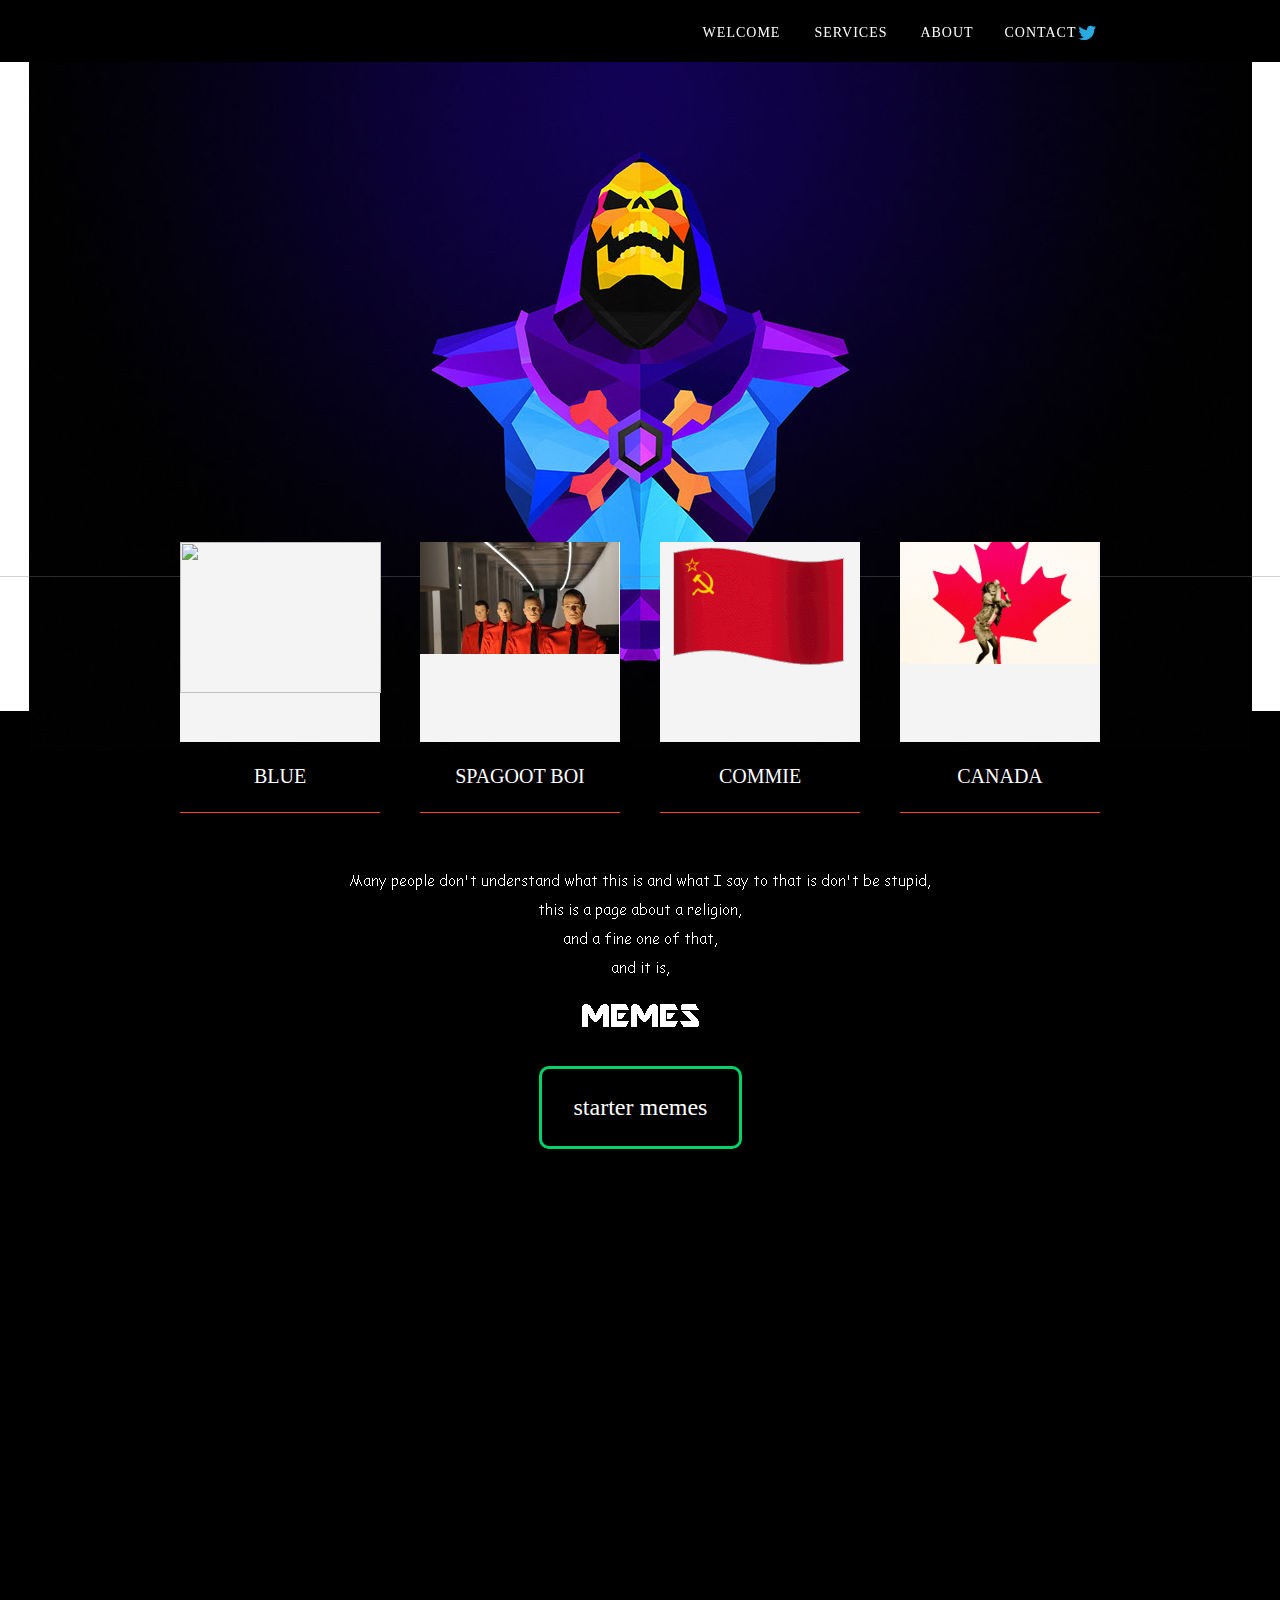
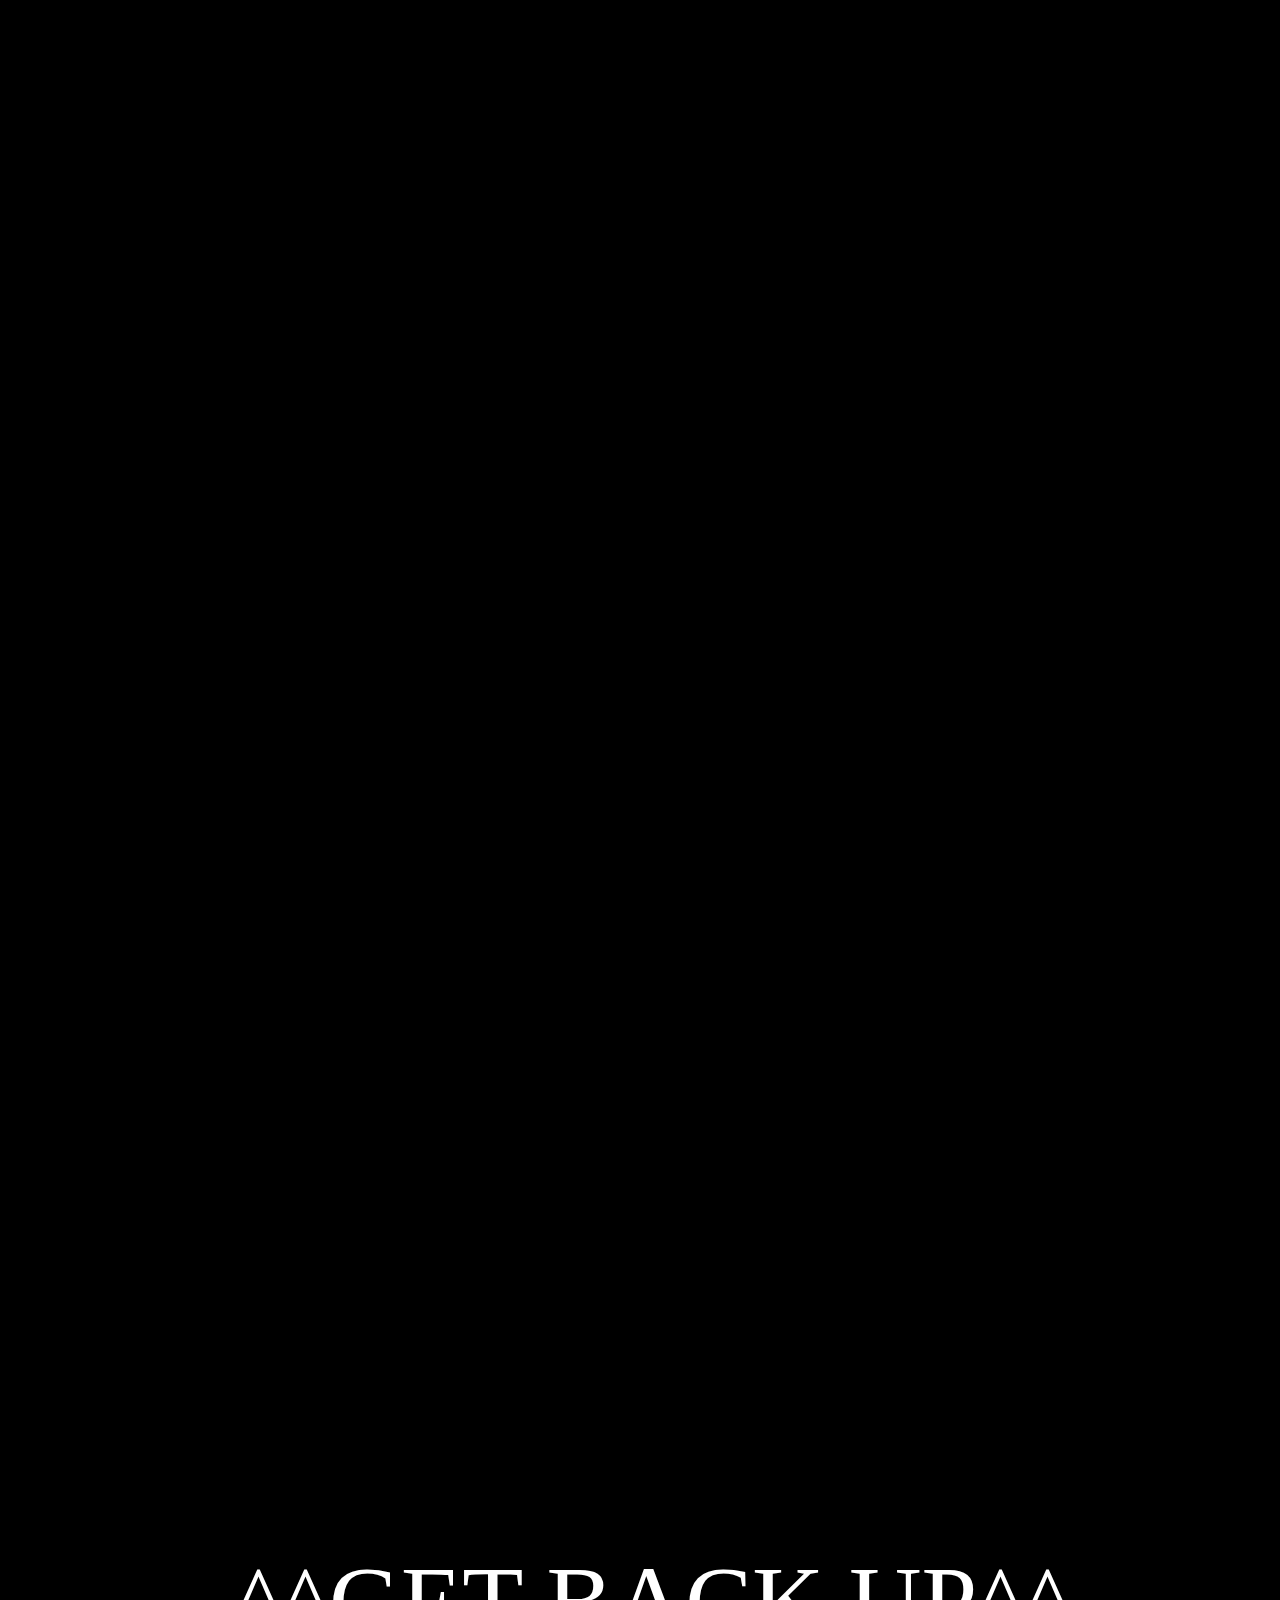
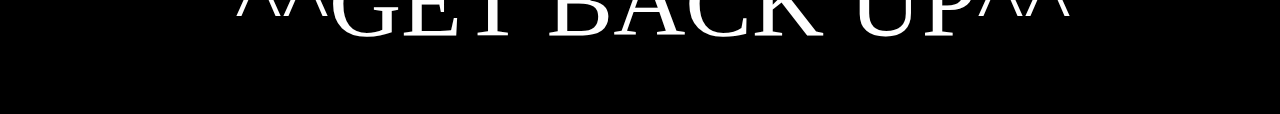
==== commit eb29f9f7: "y" ====
--- a/index.html
+++ b/index.html
@@ -1,560 +1,153 @@
 <!DOCTYPE html>
-<html class="nojs html css_verticalspacer" lang="en-GB">
+<html class="nojs html css_verticalspacer" lang="en-US">
  <head>
 
   <meta http-equiv="Content-type" content="text/html;charset=UTF-8"/>
   <meta name="generator" content="2018.1.0.386"/>
-  <meta name="viewport" content="width=device-width, initial-scale=1.0"/>
   
   <script type="text/javascript">
    // Update the 'nojs'/'js' class on the html node
 document.documentElement.className = document.documentElement.className.replace(/\bnojs\b/g, 'js');
 
 // Check that all required assets are uploaded and up-to-date
-if(typeof Muse == "undefined") window.Muse = {}; window.Muse.assets = {"required":["museutils.js", "museconfig.js", "jquery.watch.js", "webpro.js", "musewpslideshow.js", "jquery.museoverlay.js", "touchswipe.js", "require.js", "index.css"], "outOfDate":[]};
+if(typeof Muse == "undefined") window.Muse = {}; window.Muse.assets = {"required":["museutils.js", "museconfig.js", "jquery.watch.js", "jquery.musemenu.js", "require.js", "index.css"], "outOfDate":[]};
 </script>
   
   <title>Home</title>
   <!-- CSS -->
   <link rel="stylesheet" type="text/css" href="css/site_global.css?crc=444006867"/>
-  <link rel="stylesheet" type="text/css" href="css/index.css?crc=439389157" id="pagesheet"/>
-   </head>
+  <link rel="stylesheet" type="text/css" href="css/index.css?crc=4275152026" id="pagesheet"/>
+  <!-- JS includes -->
+  <!--[if lt IE 9]>
+  <script src="scripts/html5shiv.js?crc=4241844378" type="text/javascript"></script>
+  <![endif]-->
+    <!--HTML Widget code-->
+  
+<link rel="stylesheet" href="https://maxcdn.bootstrapcdn.com/font-awesome/4.5.0/css/font-awesome.min.css">
+<style>
+.u5618 {color:#29ABE2; font-size:20px;}
+</style>
+
+ </head>
  <body>
 
-  <div class="clearfix borderbox" id="page"><!-- group -->
-   <div class="clearfix grpelem" id="pu13247"><!-- column -->
-    <div class="clearfix colelem" id="u13247"><!-- group -->
-     <a class="nonblock nontext clearfix grpelem" id="u13250-4" href="death.html"><!-- content --><p>DEATH</p></a>
+  <div class="clearfix" id="page"><!-- group -->
+   <div class="clearfix grpelem" id="pu5984"><!-- column -->
+    <div class="browser_width colelem" id="u5984-bw">
+     <div id="u5984"><!-- group -->
+      <div class="clearfix" id="u5984_align_to_page">
+       <a class="anchor_item grpelem" id="welcome"></a>
+      </div>
+     </div>
     </div>
-    <div class="clearfix colelem" id="pu3273-3"><!-- group -->
-     <div class="clearfix grpelem" id="u3273-3"><!-- content -->
-      <p>&nbsp;</p>
+    <div class="clearfix colelem" id="pu5963"><!-- group -->
+     <div class="clip_frame grpelem" id="u5963"><!-- image -->
+      <img class="block" id="u5963_img" src="images/bkg.jpg?crc=4254832344" alt="" width="1223" height="688"/>
      </div>
-     <div class="SlideShowWidget clearfix HeroFitContent grpelem" id="slideshowu8063" data-visibility="changed" style="visibility:hidden"><!-- none box -->
-      <div class="popup_anchor allow_click_through colelem" data-col-pos="0" id="u8068popup">
-       <div class="SlideShowContentPanel clearfix" data-col-pos="0" id="u8068"><!-- stack box -->
-        <div class="SSSlide clip_frame grpelem" data-col-pos="0" id="u8069"><!-- image -->
-         <img class="ImageInclude" data-col-pos="0" id="u8069_img" data-src="images/img_0043.jpg?crc=3782119061" src="images/blank.gif?crc=4208392903" alt="" data-width="657" data-height="655"/>
-        </div>
-        <div class="SSSlide invi clip_frame grpelem" data-col-pos="1" id="u11854"><!-- image -->
-         <img class="ImageInclude" data-col-pos="1" id="u11854_img" data-src="images/img_0331.jpg?crc=78899614" src="images/blank.gif?crc=4208392903" alt="" data-width="368" data-height="655"/>
-        </div>
-        <div class="SSSlide invi clip_frame grpelem" data-col-pos="2" id="u11874"><!-- image -->
-         <img class="ImageInclude" data-col-pos="2" id="u11874_img" data-src="images/img_0332.jpg?crc=97196713" src="images/blank.gif?crc=4208392903" alt="" data-width="368" data-height="655"/>
-        </div>
-        <div class="SSSlide invi clip_frame grpelem" data-col-pos="3" id="u11894"><!-- image -->
-         <img class="ImageInclude" data-col-pos="3" id="u11894_img" data-src="images/img_0333.jpg?crc=109799545" src="images/blank.gif?crc=4208392903" alt="" data-width="368" data-height="655"/>
-        </div>
-        <div class="SSSlide invi clip_frame grpelem" data-col-pos="4" id="u11914"><!-- image -->
-         <img class="ImageInclude" data-col-pos="4" id="u11914_img" data-src="images/img_0334.jpg?crc=4016226979" src="images/blank.gif?crc=4208392903" alt="" data-width="368" data-height="655"/>
-        </div>
-        <div class="SSSlide invi clip_frame grpelem" data-col-pos="5" id="u11934"><!-- image -->
-         <img class="ImageInclude" data-col-pos="5" id="u11934_img" data-src="images/img_0335.jpg?crc=4232546293" src="images/blank.gif?crc=4208392903" alt="" data-width="368" data-height="655"/>
-        </div>
-        <div class="SSSlide invi clip_frame grpelem" data-col-pos="6" id="u11954"><!-- image -->
-         <img class="ImageInclude" data-col-pos="6" id="u11954_img" data-src="images/img_0337.jpg?crc=4082420008" src="images/blank.gif?crc=4208392903" alt="" data-width="368" data-height="655"/>
-        </div>
-        <div class="SSSlide invi clip_frame grpelem" data-col-pos="7" id="u11974"><!-- image -->
-         <img class="ImageInclude" data-col-pos="7" id="u11974_img" data-src="images/img_0338.jpg?crc=3850970026" src="images/blank.gif?crc=4208392903" alt="" data-width="368" data-height="655"/>
-        </div>
-        <div class="SSSlide invi clip_frame grpelem" data-col-pos="8" id="u11994"><!-- image -->
-         <img class="ImageInclude" data-col-pos="8" id="u11994_img" data-src="images/img_0339.jpg?crc=220363293" src="images/blank.gif?crc=4208392903" alt="" data-width="368" data-height="655"/>
-        </div>
-        <div class="SSSlide invi clip_frame grpelem" data-col-pos="9" id="u12014"><!-- image -->
-         <img class="ImageInclude" data-col-pos="9" id="u12014_img" data-src="images/img_0340.jpg?crc=178955843" src="images/blank.gif?crc=4208392903" alt="" data-width="368" data-height="655"/>
-        </div>
-        <div class="SSSlide invi clip_frame grpelem" data-col-pos="10" id="u12034"><!-- image -->
-         <img class="ImageInclude" data-col-pos="10" id="u12034_img" data-src="images/img_0341.jpg?crc=4281181264" src="images/blank.gif?crc=4208392903" alt="" data-width="368" data-height="655"/>
-        </div>
-        <div class="SSSlide invi clip_frame grpelem" data-col-pos="11" id="u12054"><!-- image -->
-         <img class="ImageInclude" data-col-pos="11" id="u12054_img" data-src="images/img_0342.jpg?crc=4258953261" src="images/blank.gif?crc=4208392903" alt="" data-width="368" data-height="655"/>
-        </div>
-        <div class="SSSlide invi clip_frame grpelem" data-col-pos="12" id="u12074"><!-- image -->
-         <img class="ImageInclude" data-col-pos="12" id="u12074_img" data-src="images/img_0343.jpg?crc=4092948369" src="images/blank.gif?crc=4208392903" alt="" data-width="368" data-height="655"/>
-        </div>
-        <div class="SSSlide invi clip_frame grpelem" data-col-pos="13" id="u12094"><!-- image -->
-         <img class="ImageInclude" data-col-pos="13" id="u12094_img" data-src="images/img_0344.jpg?crc=3765946436" src="images/blank.gif?crc=4208392903" alt="" data-width="368" data-height="655"/>
-        </div>
-        <div class="SSSlide invi clip_frame grpelem" data-col-pos="14" id="u12114"><!-- image -->
-         <img class="ImageInclude" data-col-pos="14" id="u12114_img" data-src="images/img_0345.jpg?crc=4289073818" src="images/blank.gif?crc=4208392903" alt="" data-width="368" data-height="655"/>
-        </div>
-        <div class="SSSlide invi clip_frame grpelem" data-col-pos="15" id="u12134"><!-- image -->
-         <img class="ImageInclude" data-col-pos="15" id="u12134_img" data-src="images/img_0346.jpg?crc=3927757575" src="images/blank.gif?crc=4208392903" alt="" data-width="368" data-height="655"/>
-        </div>
-        <div class="SSSlide invi clip_frame grpelem" data-col-pos="16" id="u12154"><!-- image -->
-         <img class="ImageInclude" data-col-pos="16" id="u12154_img" data-src="images/img_0347.jpg?crc=93749592" src="images/blank.gif?crc=4208392903" alt="" data-width="368" data-height="655"/>
-        </div>
-        <div class="SSSlide invi clip_frame grpelem" data-col-pos="17" id="u12174"><!-- image -->
-         <img class="ImageInclude" data-col-pos="17" id="u12174_img" data-src="images/img_0348.jpg?crc=4173459470" src="images/blank.gif?crc=4208392903" alt="" data-width="368" data-height="655"/>
-        </div>
-        <div class="SSSlide invi clip_frame grpelem" data-col-pos="18" id="u12194"><!-- image -->
-         <img class="ImageInclude" data-col-pos="18" id="u12194_img" data-src="images/img_0349.jpg?crc=12325346" src="images/blank.gif?crc=4208392903" alt="" data-width="368" data-height="655"/>
-        </div>
-        <div class="SSSlide invi clip_frame grpelem" data-col-pos="19" id="u12214"><!-- image -->
-         <img class="ImageInclude" data-col-pos="19" id="u12214_img" data-src="images/img_0350.jpg?crc=400020428" src="images/blank.gif?crc=4208392903" alt="" data-width="368" data-height="655"/>
-        </div>
-        <div class="SSSlide invi clip_frame grpelem" data-col-pos="20" id="u12234"><!-- image -->
-         <img class="ImageInclude" data-col-pos="20" id="u12234_img" data-src="images/img_0351.jpg?crc=3839696863" src="images/blank.gif?crc=4208392903" alt="" data-width="368" data-height="655"/>
-        </div>
-        <div class="SSSlide invi clip_frame grpelem" data-col-pos="21" id="u12254"><!-- image -->
-         <img class="ImageInclude" data-col-pos="21" id="u12254_img" data-src="images/img_0352.jpg?crc=3888799570" src="images/blank.gif?crc=4208392903" alt="" data-width="368" data-height="655"/>
-        </div>
-        <div class="SSSlide invi clip_frame grpelem" data-col-pos="22" id="u12274"><!-- image -->
-         <img class="ImageInclude" data-col-pos="22" id="u12274_img" data-src="images/img_0353.jpg?crc=186803478" src="images/blank.gif?crc=4208392903" alt="" data-width="368" data-height="655"/>
-        </div>
-        <div class="SSSlide invi clip_frame grpelem" data-col-pos="23" id="u12294"><!-- image -->
-         <img class="ImageInclude" data-col-pos="23" id="u12294_img" data-src="images/img_0354.jpg?crc=4285428438" src="images/blank.gif?crc=4208392903" alt="" data-width="368" data-height="655"/>
-        </div>
-        <div class="SSSlide invi clip_frame grpelem" data-col-pos="24" id="u12314"><!-- image -->
-         <img class="ImageInclude" data-col-pos="24" id="u12314_img" data-src="images/img_0355.jpg?crc=21511340" src="images/blank.gif?crc=4208392903" alt="" data-width="368" data-height="655"/>
-        </div>
-        <div class="SSSlide invi clip_frame grpelem" data-col-pos="25" id="u12334"><!-- image -->
-         <img class="ImageInclude" data-col-pos="25" id="u12334_img" data-src="images/img_0356.jpg?crc=461450936" src="images/blank.gif?crc=4208392903" alt="" data-width="368" data-height="655"/>
-        </div>
-        <div class="SSSlide invi clip_frame grpelem" data-col-pos="26" id="u12354"><!-- image -->
-         <img class="ImageInclude" data-col-pos="26" id="u12354_img" data-src="images/img_0357.jpg?crc=351372298" src="images/blank.gif?crc=4208392903" alt="" data-width="368" data-height="655"/>
-        </div>
-        <div class="SSSlide invi clip_frame grpelem" data-col-pos="27" id="u12374"><!-- image -->
-         <img class="ImageInclude" data-col-pos="27" id="u12374_img" data-src="images/img_0358.jpg?crc=4230519015" src="images/blank.gif?crc=4208392903" alt="" data-width="368" data-height="655"/>
-        </div>
-        <div class="SSSlide invi clip_frame grpelem" data-col-pos="28" id="u12394"><!-- image -->
-         <img class="ImageInclude" data-col-pos="28" id="u12394_img" data-src="images/img_0359.jpg?crc=3811049493" src="images/blank.gif?crc=4208392903" alt="" data-width="368" data-height="655"/>
-        </div>
-        <div class="SSSlide invi clip_frame grpelem" data-col-pos="29" id="u12414"><!-- image -->
-         <img class="ImageInclude" data-col-pos="29" id="u12414_img" data-src="images/img_0360.jpg?crc=3846005307" src="images/blank.gif?crc=4208392903" alt="" data-width="368" data-height="655"/>
-        </div>
-        <div class="SSSlide invi clip_frame grpelem" data-col-pos="30" id="u12434"><!-- image -->
-         <img class="ImageInclude" data-col-pos="30" id="u12434_img" data-src="images/img_0361.jpg?crc=469856362" src="images/blank.gif?crc=4208392903" alt="" data-width="368" data-height="655"/>
-        </div>
-        <div class="SSSlide invi clip_frame grpelem" data-col-pos="31" id="u12454"><!-- image -->
-         <img class="ImageInclude" data-col-pos="31" id="u12454_img" data-src="images/img_0362.jpg?crc=496218061" src="images/blank.gif?crc=4208392903" alt="" data-width="368" data-height="655"/>
-        </div>
-        <div class="SSSlide invi clip_frame grpelem" data-col-pos="32" id="u12474"><!-- image -->
-         <img class="ImageInclude" data-col-pos="32" id="u12474_img" data-src="images/img_0363.jpg?crc=4276888692" src="images/blank.gif?crc=4208392903" alt="" data-width="368" data-height="655"/>
-        </div>
-        <div class="SSSlide invi clip_frame grpelem" data-col-pos="33" id="u12494"><!-- image -->
-         <img class="ImageInclude" data-col-pos="33" id="u12494_img" data-src="images/img_0364.jpg?crc=4191738047" src="images/blank.gif?crc=4208392903" alt="" data-width="368" data-height="655"/>
-        </div>
-        <div class="SSSlide invi clip_frame grpelem" data-col-pos="34" id="u12514"><!-- image -->
-         <img class="ImageInclude" data-col-pos="34" id="u12514_img" data-src="images/img_0365.jpg?crc=4236541335" src="images/blank.gif?crc=4208392903" alt="" data-width="368" data-height="655"/>
-        </div>
-        <div class="SSSlide invi clip_frame grpelem" data-col-pos="35" id="u12534"><!-- image -->
-         <img class="ImageInclude" data-col-pos="35" id="u12534_img" data-src="images/img_0366.jpg?crc=199247870" src="images/blank.gif?crc=4208392903" alt="" data-width="368" data-height="655"/>
-        </div>
-        <div class="SSSlide invi clip_frame grpelem" data-col-pos="36" id="u12554"><!-- image -->
-         <img class="ImageInclude" data-col-pos="36" id="u12554_img" data-src="images/img_0367.jpg?crc=4242740100" src="images/blank.gif?crc=4208392903" alt="" data-width="368" data-height="655"/>
-        </div>
-        <div class="SSSlide invi clip_frame grpelem" data-col-pos="37" id="u12574"><!-- image -->
-         <img class="ImageInclude" data-col-pos="37" id="u12574_img" data-src="images/img_0368.jpg?crc=524668833" src="images/blank.gif?crc=4208392903" alt="" data-width="368" data-height="655"/>
-        </div>
-        <div class="SSSlide invi clip_frame grpelem" data-col-pos="38" id="u12594"><!-- image -->
-         <img class="ImageInclude" data-col-pos="38" id="u12594_img" data-src="images/img_0369.jpg?crc=464037082" src="images/blank.gif?crc=4208392903" alt="" data-width="368" data-height="655"/>
-        </div>
-        <div class="SSSlide invi clip_frame grpelem" data-col-pos="39" id="u12614"><!-- image -->
-         <img class="ImageInclude" data-col-pos="39" id="u12614_img" data-src="images/img_0370.jpg?crc=24533567" src="images/blank.gif?crc=4208392903" alt="" data-width="368" data-height="655"/>
-        </div>
-        <div class="SSSlide invi clip_frame grpelem" data-col-pos="40" id="u12634"><!-- image -->
-         <img class="ImageInclude" data-col-pos="40" id="u12634_img" data-src="images/img_0371.jpg?crc=4035688270" src="images/blank.gif?crc=4208392903" alt="" data-width="368" data-height="655"/>
-        </div>
-        <div class="SSSlide invi clip_frame grpelem" data-col-pos="41" id="u12654"><!-- image -->
-         <img class="ImageInclude" data-col-pos="41" id="u12654_img" data-src="images/img_0372.jpg?crc=482851180" src="images/blank.gif?crc=4208392903" alt="" data-width="368" data-height="655"/>
-        </div>
-        <div class="SSSlide invi clip_frame grpelem" data-col-pos="42" id="u12674"><!-- image -->
-         <img class="ImageInclude" data-col-pos="42" id="u12674_img" data-src="images/img_0373.jpg?crc=432408036" src="images/blank.gif?crc=4208392903" alt="" data-width="368" data-height="655"/>
-        </div>
-        <div class="SSSlide invi clip_frame grpelem" data-col-pos="43" id="u12694"><!-- image -->
-         <img class="ImageInclude" data-col-pos="43" id="u12694_img" data-src="images/img_0374.jpg?crc=4248971071" src="images/blank.gif?crc=4208392903" alt="" data-width="368" data-height="655"/>
-        </div>
-        <div class="SSSlide invi clip_frame grpelem" data-col-pos="44" id="u12714"><!-- image -->
-         <img class="ImageInclude" data-col-pos="44" id="u12714_img" data-src="images/img_0375.jpg?crc=3879222520" src="images/blank.gif?crc=4208392903" alt="" data-width="368" data-height="655"/>
-        </div>
-        <div class="SSSlide invi clip_frame grpelem" data-col-pos="45" id="u12734"><!-- image -->
-         <img class="ImageInclude" data-col-pos="45" id="u12734_img" data-src="images/img_0376.jpg?crc=4001501077" src="images/blank.gif?crc=4208392903" alt="" data-width="368" data-height="655"/>
-        </div>
-        <div class="SSSlide invi clip_frame grpelem" data-col-pos="46" id="u12754"><!-- image -->
-         <img class="ImageInclude" data-col-pos="46" id="u12754_img" data-src="images/img_0377.jpg?crc=310132835" src="images/blank.gif?crc=4208392903" alt="" data-width="368" data-height="655"/>
-        </div>
-        <div class="SSSlide invi clip_frame grpelem" data-col-pos="47" id="u12774"><!-- image -->
-         <img class="ImageInclude" data-col-pos="47" id="u12774_img" data-src="images/img_0378.jpg?crc=4050613912" src="images/blank.gif?crc=4208392903" alt="" data-width="368" data-height="655"/>
-        </div>
-        <div class="SSSlide invi clip_frame grpelem" data-col-pos="48" id="u12794"><!-- image -->
-         <img class="ImageInclude" data-col-pos="48" id="u12794_img" data-src="images/img_0379.jpg?crc=313621008" src="images/blank.gif?crc=4208392903" alt="" data-width="368" data-height="655"/>
-        </div>
-        <div class="SSSlide invi clip_frame grpelem" data-col-pos="49" id="u12814"><!-- image -->
-         <img class="ImageInclude" data-col-pos="49" id="u12814_img" data-src="images/img_0380.jpg?crc=4098076098" src="images/blank.gif?crc=4208392903" alt="" data-width="368" data-height="655"/>
-        </div>
-        <div class="SSSlide invi clip_frame grpelem" data-col-pos="50" id="u12834"><!-- image -->
-         <img class="ImageInclude" data-col-pos="50" id="u12834_img" data-src="images/img_0381.jpg?crc=4178202152" src="images/blank.gif?crc=4208392903" alt="" data-width="368" data-height="655"/>
-        </div>
-        <div class="SSSlide invi clip_frame grpelem" data-col-pos="51" id="u12854"><!-- image -->
-         <img class="ImageInclude" data-col-pos="51" id="u12854_img" data-src="images/img_0382.jpg?crc=3878361015" src="images/blank.gif?crc=4208392903" alt="" data-width="368" data-height="655"/>
-        </div>
-        <div class="SSSlide invi clip_frame grpelem" data-col-pos="52" id="u12874"><!-- image -->
-         <img class="ImageInclude" data-col-pos="52" id="u12874_img" data-src="images/img_0383.jpg?crc=26517306" src="images/blank.gif?crc=4208392903" alt="" data-width="368" data-height="655"/>
-        </div>
-        <div class="SSSlide invi clip_frame grpelem" data-col-pos="53" id="u12894"><!-- image -->
-         <img class="ImageInclude" data-col-pos="53" id="u12894_img" data-src="images/img_0384.jpg?crc=480754192" src="images/blank.gif?crc=4208392903" alt="" data-width="368" data-height="655"/>
-        </div>
-        <div class="SSSlide invi clip_frame grpelem" data-col-pos="54" id="u12914"><!-- image -->
-         <img class="ImageInclude" data-col-pos="54" id="u12914_img" data-src="images/img_0385.jpg?crc=387364430" src="images/blank.gif?crc=4208392903" alt="" data-width="368" data-height="655"/>
-        </div>
-        <div class="SSSlide invi clip_frame grpelem" data-col-pos="55" id="u12934"><!-- image -->
-         <img class="ImageInclude" data-col-pos="55" id="u12934_img" data-src="images/img_0386.jpg?crc=17373977" src="images/blank.gif?crc=4208392903" alt="" data-width="368" data-height="655"/>
-        </div>
-        <div class="SSSlide invi clip_frame grpelem" data-col-pos="56" id="u12954"><!-- image -->
-         <img class="ImageInclude" data-col-pos="56" id="u12954_img" data-src="images/img_0387.jpg?crc=4005719286" src="images/blank.gif?crc=4208392903" alt="" data-width="368" data-height="655"/>
-        </div>
-        <div class="SSSlide invi clip_frame grpelem" data-col-pos="57" id="u12974"><!-- image -->
-         <img class="ImageInclude" data-col-pos="57" id="u12974_img" data-src="images/img_0388.jpg?crc=303592214" src="images/blank.gif?crc=4208392903" alt="" data-width="368" data-height="655"/>
-        </div>
-        <div class="SSSlide invi clip_frame grpelem" data-col-pos="58" id="u12994"><!-- image -->
-         <img class="ImageInclude" data-col-pos="58" id="u12994_img" data-src="images/img_0389.jpg?crc=206881099" src="images/blank.gif?crc=4208392903" alt="" data-width="368" data-height="655"/>
-        </div>
-        <div class="SSSlide invi clip_frame grpelem" data-col-pos="59" id="u13014"><!-- image -->
-         <img class="ImageInclude" data-col-pos="59" id="u13014_img" data-src="images/img_0390.jpg?crc=208595263" src="images/blank.gif?crc=4208392903" alt="" data-width="368" data-height="655"/>
-        </div>
-        <div class="SSSlide invi clip_frame grpelem" data-col-pos="60" id="u13034"><!-- image -->
-         <img class="ImageInclude" data-col-pos="60" id="u13034_img" data-src="images/img_0391.jpg?crc=38545566" src="images/blank.gif?crc=4208392903" alt="" data-width="368" data-height="655"/>
-        </div>
-        <div class="SSSlide invi clip_frame grpelem" data-col-pos="61" id="u13054"><!-- image -->
-         <img class="ImageInclude" data-col-pos="61" id="u13054_img" data-src="images/img_0392.jpg?crc=159828529" src="images/blank.gif?crc=4208392903" alt="" data-width="368" data-height="655"/>
-        </div>
-        <div class="SSSlide invi clip_frame grpelem" data-col-pos="62" id="u13074"><!-- image -->
-         <img class="ImageInclude" data-col-pos="62" id="u13074_img" data-src="images/img_0393.jpg?crc=7592734" src="images/blank.gif?crc=4208392903" alt="" data-width="368" data-height="655"/>
-        </div>
-        <div class="SSSlide invi clip_frame grpelem" data-col-pos="63" id="u13094"><!-- image -->
-         <img class="ImageInclude" data-col-pos="63" id="u13094_img" data-src="images/img_0394.jpg?crc=187728953" src="images/blank.gif?crc=4208392903" alt="" data-width="368" data-height="655"/>
-        </div>
-        <div class="SSSlide invi clip_frame grpelem" data-col-pos="64" id="u8826"><!-- image -->
-         <img class="ImageInclude" data-col-pos="64" id="u8826_img" data-src="images/img_0044.jpg?crc=3819024705" src="images/blank.gif?crc=4208392903" alt="" data-width="909" data-height="655"/>
-        </div>
-        <div class="SSSlide invi clip_frame grpelem" data-col-pos="65" id="u8846"><!-- image -->
-         <img class="ImageInclude" data-col-pos="65" id="u8846_img" data-src="images/img_0045.jpg?crc=464874062" src="images/blank.gif?crc=4208392903" alt="" data-width="678" data-height="655"/>
-        </div>
-        <div class="SSSlide invi clip_frame grpelem" data-col-pos="66" id="u8866"><!-- image -->
-         <img class="ImageInclude" data-col-pos="66" id="u8866_img" data-src="images/img_0046.jpg?crc=3865226600" src="images/blank.gif?crc=4208392903" alt="" data-width="960" data-height="448"/>
-        </div>
-        <div class="SSSlide invi clip_frame grpelem" data-col-pos="67" id="u8886"><!-- image -->
-         <img class="ImageInclude" data-col-pos="67" id="u8886_img" data-src="images/img_0047.jpg?crc=3983404694" src="images/blank.gif?crc=4208392903" alt="" data-width="809" data-height="655"/>
-        </div>
-        <div class="SSSlide invi clip_frame grpelem" data-col-pos="68" id="u8906"><!-- image -->
-         <img class="ImageInclude" data-col-pos="68" id="u8906_img" data-src="images/img_0048.jpg?crc=3917245227" src="images/blank.gif?crc=4208392903" alt="" data-width="960" data-height="536"/>
-        </div>
-        <div class="SSSlide invi clip_frame grpelem" data-col-pos="69" id="u8926"><!-- image -->
-         <img class="ImageInclude" data-col-pos="69" id="u8926_img" data-src="images/rust%20lord.png?crc=3767893215" src="images/blank.gif?crc=4208392903" alt="" data-width="517" data-height="655"/>
-        </div>
-        <div class="SSSlide invi clip_frame grpelem" data-col-pos="70" id="u8946"><!-- image -->
-         <img class="ImageInclude" data-col-pos="70" id="u8946_img" data-src="images/img_0049.jpg?crc=41509441" src="images/blank.gif?crc=4208392903" alt="" data-width="658" data-height="655"/>
-        </div>
-        <div class="SSSlide invi clip_frame grpelem" data-col-pos="71" id="u8966"><!-- image -->
-         <img class="ImageInclude" data-col-pos="71" id="u8966_img" data-src="images/img_0051.jpg?crc=244339747" src="images/blank.gif?crc=4208392903" alt="" data-width="657" data-height="655"/>
-        </div>
-        <div class="SSSlide invi clip_frame grpelem" data-col-pos="72" id="u8986"><!-- image -->
-         <img class="ImageInclude" data-col-pos="72" id="u8986_img" data-src="images/img_0052.jpg?crc=344222188" src="images/blank.gif?crc=4208392903" alt="" data-width="960" data-height="631"/>
-        </div>
-        <div class="SSSlide invi clip_frame grpelem" data-col-pos="73" id="u9006"><!-- image -->
-         <img class="ImageInclude" data-col-pos="73" id="u9006_img" data-src="images/img_0053.jpg?crc=4151030482" src="images/blank.gif?crc=4208392903" alt="" data-width="688" data-height="655"/>
-        </div>
-        <div class="SSSlide invi clip_frame grpelem" data-col-pos="74" id="u9026"><!-- image -->
-         <img class="ImageInclude" data-col-pos="74" id="u9026_img" data-src="images/img_0054.jpg?crc=3868430315" src="images/blank.gif?crc=4208392903" alt="" data-width="680" data-height="655"/>
-        </div>
-        <div class="SSSlide invi clip_frame grpelem" data-col-pos="75" id="u9046"><!-- image -->
-         <img class="ImageInclude" data-col-pos="75" id="u9046_img" data-src="images/img_0064.jpg?crc=3769636975" src="images/blank.gif?crc=4208392903" alt="" data-width="653" data-height="655"/>
-        </div>
-        <div class="SSSlide invi clip_frame grpelem" data-col-pos="76" id="u9066"><!-- image -->
-         <img class="ImageInclude" data-col-pos="76" id="u9066_img" data-src="images/img_0123.jpg?crc=4237966673" src="images/blank.gif?crc=4208392903" alt="" data-width="721" data-height="655"/>
-        </div>
-        <div class="SSSlide invi clip_frame grpelem" data-col-pos="77" id="u9086"><!-- image -->
-         <img class="ImageInclude" data-col-pos="77" id="u9086_img" data-src="images/img_0127.jpg?crc=255216073" src="images/blank.gif?crc=4208392903" alt="" data-width="632" data-height="655"/>
-        </div>
-        <div class="SSSlide invi clip_frame grpelem" data-col-pos="78" id="u9106"><!-- image -->
-         <img class="ImageInclude" data-col-pos="78" id="u9106_img" data-src="images/img_0128.jpg?crc=450092774" src="images/blank.gif?crc=4208392903" alt="" data-width="717" data-height="655"/>
-        </div>
-        <div class="SSSlide invi clip_frame grpelem" data-col-pos="79" id="u9126"><!-- image -->
-         <img class="ImageInclude" data-col-pos="79" id="u9126_img" data-src="images/img_0129.jpg?crc=3971143529" src="images/blank.gif?crc=4208392903" alt="" data-width="644" data-height="655"/>
-        </div>
-        <div class="SSSlide invi clip_frame grpelem" data-col-pos="80" id="u9146"><!-- image -->
-         <img class="ImageInclude" data-col-pos="80" id="u9146_img" data-src="images/img_0130.jpg?crc=3867493837" src="images/blank.gif?crc=4208392903" alt="" data-width="524" data-height="655"/>
-        </div>
-        <div class="SSSlide invi clip_frame grpelem" data-col-pos="81" id="u9166"><!-- image -->
-         <img class="ImageInclude" data-col-pos="81" id="u9166_img" data-src="images/img_0131.jpg?crc=3874085145" src="images/blank.gif?crc=4208392903" alt="" data-width="489" data-height="655"/>
-        </div>
-        <div class="SSSlide invi clip_frame grpelem" data-col-pos="82" id="u9186"><!-- image -->
-         <img class="ImageInclude" data-col-pos="82" id="u9186_img" data-src="images/img_0132.jpg?crc=3916092986" src="images/blank.gif?crc=4208392903" alt="" data-width="651" data-height="655"/>
-        </div>
-        <div class="SSSlide invi clip_frame grpelem" data-col-pos="83" id="u9206"><!-- image -->
-         <img class="ImageInclude" data-col-pos="83" id="u9206_img" data-src="images/img_0133.jpg?crc=3806920662" src="images/blank.gif?crc=4208392903" alt="" data-width="522" data-height="655"/>
-        </div>
-        <div class="SSSlide invi clip_frame grpelem" data-col-pos="84" id="u9226"><!-- image -->
-         <img class="ImageInclude" data-col-pos="84" id="u9226_img" data-src="images/img_0134.jpg?crc=523072589" src="images/blank.gif?crc=4208392903" alt="" data-width="534" data-height="655"/>
-        </div>
-        <div class="SSSlide invi clip_frame grpelem" data-col-pos="85" id="u9246"><!-- image -->
-         <img class="ImageInclude" data-col-pos="85" id="u9246_img" data-src="images/img_0135.jpg?crc=429148983" src="images/blank.gif?crc=4208392903" alt="" data-width="889" data-height="655"/>
-        </div>
-        <div class="SSSlide invi clip_frame grpelem" data-col-pos="86" id="u9266"><!-- image -->
-         <img class="ImageInclude" data-col-pos="86" id="u9266_img" data-src="images/img_0136.jpg?crc=4221669834" src="images/blank.gif?crc=4208392903" alt="" data-width="766" data-height="655"/>
-        </div>
-        <div class="SSSlide invi clip_frame grpelem" data-col-pos="87" id="u9286"><!-- image -->
-         <img class="ImageInclude" data-col-pos="87" id="u9286_img" data-src="images/img_0137.jpg?crc=4262115671" src="images/blank.gif?crc=4208392903" alt="" data-width="437" data-height="655"/>
-        </div>
-        <div class="SSSlide invi clip_frame grpelem" data-col-pos="88" id="u9306"><!-- image -->
-         <img class="ImageInclude" data-col-pos="88" id="u9306_img" data-src="images/img_0138.jpg?crc=3820360238" src="images/blank.gif?crc=4208392903" alt="" data-width="560" data-height="655"/>
-        </div>
-        <div class="SSSlide invi clip_frame grpelem" data-col-pos="89" id="u9326"><!-- image -->
-         <img class="ImageInclude" data-col-pos="89" id="u9326_img" data-src="images/img_0139.png?crc=53855196" src="images/blank.gif?crc=4208392903" alt="" data-width="449" data-height="655"/>
-        </div>
-        <div class="SSSlide invi clip_frame grpelem" data-col-pos="90" id="u9346"><!-- image -->
-         <img class="ImageInclude" data-col-pos="90" id="u9346_img" data-src="images/img_0140.jpg?crc=148031085" src="images/blank.gif?crc=4208392903" alt="" data-width="725" data-height="655"/>
-        </div>
-        <div class="SSSlide invi clip_frame grpelem" data-col-pos="91" id="u9366"><!-- image -->
-         <img class="ImageInclude" data-col-pos="91" id="u9366_img" data-src="images/img_0141.png?crc=4055099778" src="images/blank.gif?crc=4208392903" alt="" data-width="688" data-height="655"/>
-        </div>
-        <div class="SSSlide invi clip_frame grpelem" data-col-pos="92" id="u9386"><!-- image -->
-         <img class="ImageInclude" data-col-pos="92" id="u9386_img" data-src="images/img_0142.jpg?crc=4018457293" src="images/blank.gif?crc=4208392903" alt="" data-width="655" data-height="655"/>
-        </div>
-        <div class="SSSlide invi clip_frame grpelem" data-col-pos="93" id="u9406"><!-- image -->
-         <img class="ImageInclude" data-col-pos="93" id="u9406_img" data-src="images/img_0143.jpg?crc=4198560005" src="images/blank.gif?crc=4208392903" alt="" data-width="747" data-height="655"/>
-        </div>
-        <div class="SSSlide invi clip_frame grpelem" data-col-pos="94" id="u9426"><!-- image -->
-         <img class="ImageInclude" data-col-pos="94" id="u9426_img" data-src="images/img_0144.jpg?crc=1544000" src="images/blank.gif?crc=4208392903" alt="" data-width="750" data-height="655"/>
-        </div>
-        <div class="SSSlide invi clip_frame grpelem" data-col-pos="95" id="u9446"><!-- image -->
-         <img class="ImageInclude" data-col-pos="95" id="u9446_img" data-src="images/img_0145.jpg?crc=3855026722" src="images/blank.gif?crc=4208392903" alt="" data-width="433" data-height="655"/>
-        </div>
-        <div class="SSSlide invi clip_frame grpelem" data-col-pos="96" id="u9466"><!-- image -->
-         <img class="ImageInclude" data-col-pos="96" id="u9466_img" data-src="images/img_0146.jpg?crc=4292071368" src="images/blank.gif?crc=4208392903" alt="" data-width="801" data-height="655"/>
-        </div>
-        <div class="SSSlide invi clip_frame grpelem" data-col-pos="97" id="u9486"><!-- image -->
-         <img class="ImageInclude" data-col-pos="97" id="u9486_img" data-src="images/img_0147.jpg?crc=486717062" src="images/blank.gif?crc=4208392903" alt="" data-width="938" data-height="655"/>
-        </div>
-        <div class="SSSlide invi clip_frame grpelem" data-col-pos="98" id="u9506"><!-- image -->
-         <img class="ImageInclude" data-col-pos="98" id="u9506_img" data-src="images/img_0148.jpg?crc=3818764130" src="images/blank.gif?crc=4208392903" alt="" data-width="520" data-height="655"/>
-        </div>
-        <div class="SSSlide invi clip_frame grpelem" data-col-pos="99" id="u9526"><!-- image -->
-         <img class="ImageInclude" data-col-pos="99" id="u9526_img" data-src="images/img_0149.jpg?crc=3856207686" src="images/blank.gif?crc=4208392903" alt="" data-width="634" data-height="655"/>
-        </div>
-        <div class="SSSlide invi clip_frame grpelem" data-col-pos="100" id="u9546"><!-- image -->
-         <img class="ImageInclude" data-col-pos="100" id="u9546_img" data-src="images/img_0150.jpg?crc=3804471449" src="images/blank.gif?crc=4208392903" alt="" data-width="658" data-height="655"/>
-        </div>
-        <div class="SSSlide invi clip_frame grpelem" data-col-pos="101" id="u9566"><!-- image -->
-         <img class="ImageInclude" data-col-pos="101" id="u9566_img" data-src="images/img_0151.jpg?crc=4167697798" src="images/blank.gif?crc=4208392903" alt="" data-width="740" data-height="655"/>
-        </div>
-        <div class="SSSlide invi clip_frame grpelem" data-col-pos="102" id="u9586"><!-- image -->
-         <img class="ImageInclude" data-col-pos="102" id="u9586_img" data-src="images/img_0175.jpg?crc=4032064876" src="images/blank.gif?crc=4208392903" alt="" data-width="402" data-height="655"/>
-        </div>
-        <div class="SSSlide invi clip_frame grpelem" data-col-pos="103" id="u9606"><!-- image -->
-         <img class="ImageInclude" data-col-pos="103" id="u9606_img" data-src="images/img_0186.jpg?crc=3936543742" src="images/blank.gif?crc=4208392903" alt="" data-width="885" data-height="655"/>
-        </div>
-        <div class="SSSlide invi clip_frame grpelem" data-col-pos="104" id="u9626"><!-- image -->
-         <img class="ImageInclude" data-col-pos="104" id="u9626_img" data-src="images/img_0187.jpg?crc=4006076784" src="images/blank.gif?crc=4208392903" alt="" data-width="508" data-height="655"/>
-        </div>
-        <div class="SSSlide invi clip_frame grpelem" data-col-pos="105" id="u9646"><!-- image -->
-         <img class="ImageInclude" data-col-pos="105" id="u9646_img" data-src="images/img_0188.jpg?crc=423823102" src="images/blank.gif?crc=4208392903" alt="" data-width="960" data-height="594"/>
-        </div>
-        <div class="SSSlide invi clip_frame grpelem" data-col-pos="106" id="u9666"><!-- image -->
-         <img class="ImageInclude" data-col-pos="106" id="u9666_img" data-src="images/img_0189.jpg?crc=3956016872" src="images/blank.gif?crc=4208392903" alt="" data-width="565" data-height="655"/>
-        </div>
-        <div class="SSSlide invi clip_frame grpelem" data-col-pos="107" id="u9686"><!-- image -->
-         <img class="ImageInclude" data-col-pos="107" id="u9686_img" data-src="images/img_0190.jpg?crc=4068033967" src="images/blank.gif?crc=4208392903" alt="" data-width="674" data-height="655"/>
-        </div>
-        <div class="SSSlide invi clip_frame grpelem" data-col-pos="108" id="u9706"><!-- image -->
-         <img class="ImageInclude" data-col-pos="108" id="u9706_img" data-src="images/img_0192.jpg?crc=443297107" src="images/blank.gif?crc=4208392903" alt="" data-width="572" data-height="655"/>
-        </div>
-        <div class="SSSlide invi clip_frame grpelem" data-col-pos="109" id="u9726"><!-- image -->
-         <img class="ImageInclude" data-col-pos="109" id="u9726_img" data-src="images/img_0193.jpg?crc=3963429944" src="images/blank.gif?crc=4208392903" alt="" data-width="678" data-height="655"/>
-        </div>
-        <div class="SSSlide invi clip_frame grpelem" data-col-pos="110" id="u9746"><!-- image -->
-         <img class="ImageInclude" data-col-pos="110" id="u9746_img" data-src="images/img_0194.jpg?crc=298615641" src="images/blank.gif?crc=4208392903" alt="" data-width="784" data-height="655"/>
-        </div>
-        <div class="SSSlide invi clip_frame grpelem" data-col-pos="111" id="u9766"><!-- image -->
-         <img class="ImageInclude" data-col-pos="111" id="u9766_img" data-src="images/img_0195.jpg?crc=252566576" src="images/blank.gif?crc=4208392903" alt="" data-width="467" data-height="655"/>
-        </div>
-        <div class="SSSlide invi clip_frame grpelem" data-col-pos="112" id="u9786"><!-- image -->
-         <img class="ImageInclude" data-col-pos="112" id="u9786_img" data-src="images/img_0196.jpg?crc=466397479" src="images/blank.gif?crc=4208392903" alt="" data-width="655" data-height="655"/>
-        </div>
-        <div class="SSSlide invi clip_frame grpelem" data-col-pos="113" id="u9806"><!-- image -->
-         <img class="ImageInclude" data-col-pos="113" id="u9806_img" data-src="images/img_0197.jpg?crc=3832826617" src="images/blank.gif?crc=4208392903" alt="" data-width="579" data-height="655"/>
-        </div>
-        <div class="SSSlide invi clip_frame grpelem" data-col-pos="114" id="u9826"><!-- image -->
-         <img class="ImageInclude" data-col-pos="114" id="u9826_img" data-src="images/img_0198.jpg?crc=508596267" src="images/blank.gif?crc=4208392903" alt="" data-width="627" data-height="655"/>
-        </div>
-        <div class="SSSlide invi clip_frame grpelem" data-col-pos="115" id="u9846"><!-- image -->
-         <img class="ImageInclude" data-col-pos="115" id="u9846_img" data-src="images/img_0199.jpg?crc=3967349902" src="images/blank.gif?crc=4208392903" alt="" data-width="881" data-height="655"/>
-        </div>
-        <div class="SSSlide invi clip_frame grpelem" data-col-pos="116" id="u9866"><!-- image -->
-         <img class="ImageInclude" data-col-pos="116" id="u9866_img" data-src="images/img_0200.jpg?crc=157013653" src="images/blank.gif?crc=4208392903" alt="" data-width="665" data-height="655"/>
-        </div>
-        <div class="SSSlide invi clip_frame grpelem" data-col-pos="117" id="u9886"><!-- image -->
-         <img class="ImageInclude" data-col-pos="117" id="u9886_img" data-src="images/img_0201.jpg?crc=4063449552" src="images/blank.gif?crc=4208392903" alt="" data-width="591" data-height="655"/>
-        </div>
-        <div class="SSSlide invi clip_frame grpelem" data-col-pos="118" id="u9906"><!-- image -->
-         <img class="ImageInclude" data-col-pos="118" id="u9906_img" data-src="images/img_0202.jpg?crc=4008530104" src="images/blank.gif?crc=4208392903" alt="" data-width="570" data-height="655"/>
-        </div>
-        <div class="SSSlide invi clip_frame grpelem" data-col-pos="119" id="u9926"><!-- image -->
-         <img class="ImageInclude" data-col-pos="119" id="u9926_img" data-src="images/img_0203.jpg?crc=4287605768" src="images/blank.gif?crc=4208392903" alt="" data-width="543" data-height="655"/>
-        </div>
-        <div class="SSSlide invi clip_frame grpelem" data-col-pos="120" id="u9946"><!-- image -->
-         <img class="ImageInclude" data-col-pos="120" id="u9946_img" data-src="images/img_0204.jpg?crc=416853443" src="images/blank.gif?crc=4208392903" alt="" data-width="657" data-height="655"/>
-        </div>
-        <div class="SSSlide invi clip_frame grpelem" data-col-pos="121" id="u9966"><!-- image -->
-         <img class="ImageInclude" data-col-pos="121" id="u9966_img" data-src="images/img_0205.jpg?crc=4247562914" src="images/blank.gif?crc=4208392903" alt="" data-width="607" data-height="655"/>
-        </div>
-        <div class="SSSlide invi clip_frame grpelem" data-col-pos="122" id="u9986"><!-- image -->
-         <img class="ImageInclude" data-col-pos="122" id="u9986_img" data-src="images/img_0206.jpg?crc=3970333332" src="images/blank.gif?crc=4208392903" alt="" data-width="521" data-height="655"/>
-        </div>
-        <div class="SSSlide invi clip_frame grpelem" data-col-pos="123" id="u10006"><!-- image -->
-         <img class="ImageInclude" data-col-pos="123" id="u10006_img" data-src="images/img_0207.jpg?crc=481175426" src="images/blank.gif?crc=4208392903" alt="" data-width="655" data-height="655"/>
-        </div>
-        <div class="SSSlide invi clip_frame grpelem" data-col-pos="124" id="u10026"><!-- image -->
-         <img class="ImageInclude" data-col-pos="124" id="u10026_img" data-src="images/img_0208.jpg?crc=61700741" src="images/blank.gif?crc=4208392903" alt="" data-width="425" data-height="655"/>
-        </div>
-        <div class="SSSlide invi clip_frame grpelem" data-col-pos="125" id="u10046"><!-- image -->
-         <img class="ImageInclude" data-col-pos="125" id="u10046_img" data-src="images/img_0209.jpg?crc=470450310" src="images/blank.gif?crc=4208392903" alt="" data-width="639" data-height="655"/>
-        </div>
-        <div class="SSSlide invi clip_frame grpelem" data-col-pos="126" id="u10066"><!-- image -->
-         <img class="ImageInclude" data-col-pos="126" id="u10066_img" data-src="images/img_0210.jpg?crc=444036437" src="images/blank.gif?crc=4208392903" alt="" data-width="659" data-height="655"/>
-        </div>
-        <div class="SSSlide invi clip_frame grpelem" data-col-pos="127" id="u10086"><!-- image -->
-         <img class="ImageInclude" data-col-pos="127" id="u10086_img" data-src="images/img_0211.jpg?crc=478332748" src="images/blank.gif?crc=4208392903" alt="" data-width="732" data-height="655"/>
-        </div>
-        <div class="SSSlide invi clip_frame grpelem" data-col-pos="128" id="u10106"><!-- image -->
-         <img class="ImageInclude" data-col-pos="128" id="u10106_img" data-src="images/img_0212.jpg?crc=4064849416" src="images/blank.gif?crc=4208392903" alt="" data-width="542" data-height="655"/>
-        </div>
-        <div class="SSSlide invi clip_frame grpelem" data-col-pos="129" id="u10126"><!-- image -->
-         <img class="ImageInclude" data-col-pos="129" id="u10126_img" data-src="images/img_0213.jpg?crc=3991434652" src="images/blank.gif?crc=4208392903" alt="" data-width="609" data-height="655"/>
-        </div>
-        <div class="SSSlide invi clip_frame grpelem" data-col-pos="130" id="u10146"><!-- image -->
-         <img class="ImageInclude" data-col-pos="130" id="u10146_img" data-src="images/img_0214.jpg?crc=4094076813" src="images/blank.gif?crc=4208392903" alt="" data-width="651" data-height="655"/>
-        </div>
-        <div class="SSSlide invi clip_frame grpelem" data-col-pos="131" id="u10166"><!-- image -->
-         <img class="ImageInclude" data-col-pos="131" id="u10166_img" data-src="images/img_0215.jpg?crc=3799139736" src="images/blank.gif?crc=4208392903" alt="" data-width="538" data-height="655"/>
-        </div>
-        <div class="SSSlide invi clip_frame grpelem" data-col-pos="132" id="u10186"><!-- image -->
-         <img class="ImageInclude" data-col-pos="132" id="u10186_img" data-src="images/img_0216.jpg?crc=14599470" src="images/blank.gif?crc=4208392903" alt="" data-width="677" data-height="655"/>
-        </div>
-        <div class="SSSlide invi clip_frame grpelem" data-col-pos="133" id="u10206"><!-- image -->
-         <img class="ImageInclude" data-col-pos="133" id="u10206_img" data-src="images/img_0217.jpg?crc=3930744611" src="images/blank.gif?crc=4208392903" alt="" data-width="654" data-height="655"/>
-        </div>
-        <div class="SSSlide invi clip_frame grpelem" data-col-pos="134" id="u10226"><!-- image -->
-         <img class="ImageInclude" data-col-pos="134" id="u10226_img" data-src="images/img_0218.jpg?crc=4031101896" src="images/blank.gif?crc=4208392903" alt="" data-width="673" data-height="655"/>
-        </div>
-        <div class="SSSlide invi clip_frame grpelem" data-col-pos="135" id="u10246"><!-- image -->
-         <img class="ImageInclude" data-col-pos="135" id="u10246_img" data-src="images/img_0219.jpg?crc=3981171042" src="images/blank.gif?crc=4208392903" alt="" data-width="497" data-height="655"/>
-        </div>
-        <div class="SSSlide invi clip_frame grpelem" data-col-pos="136" id="u10266"><!-- image -->
-         <img class="ImageInclude" data-col-pos="136" id="u10266_img" data-src="images/img_0220.jpg?crc=4269726981" src="images/blank.gif?crc=4208392903" alt="" data-width="606" data-height="655"/>
-        </div>
-        <div class="SSSlide invi clip_frame grpelem" data-col-pos="137" id="u10286"><!-- image -->
-         <img class="ImageInclude" data-col-pos="137" id="u10286_img" data-src="images/img_0221.jpg?crc=195121883" src="images/blank.gif?crc=4208392903" alt="" data-width="720" data-height="655"/>
-        </div>
-        <div class="SSSlide invi clip_frame grpelem" data-col-pos="138" id="u10306"><!-- image -->
-         <img class="ImageInclude" data-col-pos="138" id="u10306_img" data-src="images/img_0302.png?crc=3969950028" src="images/blank.gif?crc=4208392903" alt="" data-width="368" data-height="655"/>
-        </div>
-        <div class="SSSlide invi clip_frame grpelem" data-col-pos="139" id="u10326"><!-- image -->
-         <img class="ImageInclude" data-col-pos="139" id="u10326_img" data-src="images/img_0303.png?crc=522083864" src="images/blank.gif?crc=4208392903" alt="" data-width="368" data-height="655"/>
-        </div>
-        <div class="SSSlide invi clip_frame grpelem" data-col-pos="140" id="u10346"><!-- image -->
-         <img class="ImageInclude" data-col-pos="140" id="u10346_img" data-src="images/img_0304.png?crc=491605848" src="images/blank.gif?crc=4208392903" alt="" data-width="368" data-height="655"/>
-        </div>
-        <div class="SSSlide invi clip_frame grpelem" data-col-pos="141" id="u10366"><!-- image -->
-         <img class="ImageInclude" data-col-pos="141" id="u10366_img" data-src="images/img_0305.png?crc=4061482803" src="images/blank.gif?crc=4208392903" alt="" data-width="368" data-height="655"/>
-        </div>
-        <div class="SSSlide invi clip_frame grpelem" data-col-pos="142" id="u10386"><!-- image -->
-         <img class="ImageInclude" data-col-pos="142" id="u10386_img" data-src="images/img_0306.png?crc=4014758201" src="images/blank.gif?crc=4208392903" alt="" data-width="368" data-height="655"/>
-        </div>
-        <div class="SSSlide invi clip_frame grpelem" data-col-pos="143" id="u10406"><!-- image -->
-         <img class="ImageInclude" data-col-pos="143" id="u10406_img" data-src="images/img_0307.png?crc=3997628960" src="images/blank.gif?crc=4208392903" alt="" data-width="368" data-height="655"/>
-        </div>
-        <div class="SSSlide invi clip_frame grpelem" data-col-pos="144" id="u10426"><!-- image -->
-         <img class="ImageInclude" data-col-pos="144" id="u10426_img" data-src="images/img_0308.jpg?crc=4292580326" src="images/blank.gif?crc=4208392903" alt="" data-width="896" data-height="655"/>
-        </div>
-        <div class="SSSlide invi clip_frame grpelem" data-col-pos="145" id="u10446"><!-- image -->
-         <img class="ImageInclude" data-col-pos="145" id="u10446_img" data-src="images/img_0309.jpg?crc=4045580289" src="images/blank.gif?crc=4208392903" alt="" data-width="759" data-height="655"/>
-        </div>
-        <div class="SSSlide invi clip_frame grpelem" data-col-pos="146" id="u10466"><!-- image -->
-         <img class="ImageInclude" data-col-pos="146" id="u10466_img" data-src="images/img_0310.png?crc=493148730" src="images/blank.gif?crc=4208392903" alt="" data-width="655" data-height="655"/>
-        </div>
-        <div class="SSSlide invi clip_frame grpelem" data-col-pos="147" id="u10486"><!-- image -->
-         <img class="ImageInclude" data-col-pos="147" id="u10486_img" data-src="images/img_0311.jpg?crc=4008147428" src="images/blank.gif?crc=4208392903" alt="" data-width="874" data-height="655"/>
-        </div>
-        <div class="SSSlide invi clip_frame grpelem" data-col-pos="148" id="u10506"><!-- image -->
-         <img class="ImageInclude" data-col-pos="148" id="u10506_img" data-src="images/img_0312.jpg?crc=209078570" src="images/blank.gif?crc=4208392903" alt="" data-width="655" data-height="655"/>
-        </div>
-        <div class="SSSlide invi clip_frame grpelem" data-col-pos="149" id="u10526"><!-- image -->
-         <img class="ImageInclude" data-col-pos="149" id="u10526_img" data-src="images/img_0313.jpg?crc=4143031691" src="images/blank.gif?crc=4208392903" alt="" data-width="429" data-height="655"/>
-        </div>
-        <div class="SSSlide invi clip_frame grpelem" data-col-pos="150" id="u10546"><!-- image -->
-         <img class="ImageInclude" data-col-pos="150" id="u10546_img" data-src="images/img_0314.jpg?crc=4007897931" src="images/blank.gif?crc=4208392903" alt="" data-width="664" data-height="655"/>
-        </div>
-        <div class="SSSlide invi clip_frame grpelem" data-col-pos="151" id="u10566"><!-- image -->
-         <img class="ImageInclude" data-col-pos="151" id="u10566_img" data-src="images/img_0315.jpg?crc=4101533566" src="images/blank.gif?crc=4208392903" alt="" data-width="562" data-height="655"/>
-        </div>
-        <div class="SSSlide invi clip_frame grpelem" data-col-pos="152" id="u10586"><!-- image -->
-         <img class="ImageInclude" data-col-pos="152" id="u10586_img" data-src="images/img_0316.jpg?crc=370207334" src="images/blank.gif?crc=4208392903" alt="" data-width="756" data-height="655"/>
-        </div>
-        <div class="SSSlide invi clip_frame grpelem" data-col-pos="153" id="u10606"><!-- image -->
-         <img class="ImageInclude" data-col-pos="153" id="u10606_img" data-src="images/img_0317.jpg?crc=422988126" src="images/blank.gif?crc=4208392903" alt="" data-width="584" data-height="655"/>
-        </div>
-        <div class="SSSlide invi clip_frame grpelem" data-col-pos="154" id="u10626"><!-- image -->
-         <img class="ImageInclude" data-col-pos="154" id="u10626_img" data-src="images/img_0318.jpg?crc=4117237205" src="images/blank.gif?crc=4208392903" alt="" data-width="503" data-height="655"/>
-        </div>
-        <div class="SSSlide invi clip_frame grpelem" data-col-pos="155" id="u10646"><!-- image -->
-         <img class="ImageInclude" data-col-pos="155" id="u10646_img" data-src="images/img_0319.jpg?crc=20017411" src="images/blank.gif?crc=4208392903" alt="" data-width="690" data-height="655"/>
-        </div>
-        <div class="SSSlide invi clip_frame grpelem" data-col-pos="156" id="u10666"><!-- image -->
-         <img class="ImageInclude" data-col-pos="156" id="u10666_img" data-src="images/img_0320.jpg?crc=3941701369" src="images/blank.gif?crc=4208392903" alt="" data-width="396" data-height="655"/>
-        </div>
-        <div class="SSSlide invi clip_frame grpelem" data-col-pos="157" id="u10686"><!-- image -->
-         <img class="ImageInclude" data-col-pos="157" id="u10686_img" data-src="images/img_0321.jpg?crc=4152315550" src="images/blank.gif?crc=4208392903" alt="" data-width="582" data-height="655"/>
-        </div>
-        <div class="SSSlide invi clip_frame grpelem" data-col-pos="158" id="u10706"><!-- image -->
-         <img class="ImageInclude" data-col-pos="158" id="u10706_img" data-src="images/img_0322.jpg?crc=57378366" src="images/blank.gif?crc=4208392903" alt="" data-width="683" data-height="655"/>
-        </div>
-        <div class="SSSlide invi clip_frame grpelem" data-col-pos="159" id="u10726"><!-- image -->
-         <img class="ImageInclude" data-col-pos="159" id="u10726_img" data-src="images/img_0323.jpg?crc=489905511" src="images/blank.gif?crc=4208392903" alt="" data-width="589" data-height="655"/>
-        </div>
-        <div class="SSSlide invi clip_frame grpelem" data-col-pos="160" id="u10746"><!-- image -->
-         <img class="ImageInclude" data-col-pos="160" id="u10746_img" data-src="images/img_0324.jpg?crc=4224628992" src="images/blank.gif?crc=4208392903" alt="" data-width="434" data-height="655"/>
-        </div>
-        <div class="SSSlide invi clip_frame grpelem" data-col-pos="161" id="u10766"><!-- image -->
-         <img class="ImageInclude" data-col-pos="161" id="u10766_img" data-src="images/img_0325.jpg?crc=13640685" src="images/blank.gif?crc=4208392903" alt="" data-width="517" data-height="655"/>
-        </div>
+     <div class="browser_width grpelem" id="u1850-bw">
+      <div class="rgba-background" id="u1850"><!-- simple frame --></div>
+     </div>
+     <div class="Button clearfix grpelem" id="pbuttonu3273"><!-- group -->
+      <div class="transition clearfix grpelem" id="buttonu3273"><!-- container box -->
+       <div class="transition grpelem" id="u3275"><!-- simple frame --></div>
+       <div class="transition clearfix grpelem" id="u3274-4"><!-- content -->
+        <p>Blue</p>
        </div>
       </div>
-      <div class="clearfix colelem" id="pu8076-4"><!-- group -->
-       <div class="popup_anchor allow_click_through grpelem" data-col-pos="7" id="u8076-4popup">
-        <div class="SSPreviousButton clearfix" data-col-pos="7" id="u8076-4"><!-- content -->
-         <div id="u8076-3">
-          <p>&lt;</p>
-         </div>
-        </div>
+     </div>
+     <div class="Button clearfix grpelem" id="pbuttonu5353"><!-- group -->
+      <div class="transition clearfix grpelem" id="buttonu5353"><!-- container box -->
+       <div class="transition grpelem" id="u5356"><!-- simple frame --></div>
+       <div class="transition clearfix grpelem" id="u5354-4"><!-- content -->
+        <p>CANADA</p>
        </div>
-       <div class="popup_anchor allow_click_through grpelem" data-col-pos="6" id="u8072-4popup">
-        <div class="SlideShowLabel SSSlideCount clearfix" data-col-pos="6" id="u8072-4"><!-- content -->
-         <div id="u8072-3">
-          <p>42 - 162</p>
-         </div>
-        </div>
+      </div>
+     </div>
+     <div class="Button clearfix grpelem" id="pbuttonu5381"><!-- group -->
+      <div class="transition clearfix grpelem" id="buttonu5381"><!-- container box -->
+       <div class="transition grpelem" id="u5383"><!-- simple frame --></div>
+       <div class="transition clearfix grpelem" id="u5384-4"><!-- content -->
+        <p>COMMIE</p>
        </div>
-       <div class="popup_anchor allow_click_through grpelem" data-col-pos="8" id="u8067-4popup">
-        <div class="SSNextButton clearfix" data-col-pos="8" id="u8067-4"><!-- content -->
-         <div id="u8067-3">
-          <p>&gt;</p>
-         </div>
-        </div>
+      </div>
+     </div>
+     <div class="Button clearfix grpelem" id="pbuttonu5409"><!-- group -->
+      <div class="transition clearfix grpelem" id="buttonu5409"><!-- container box -->
+       <div class="transition grpelem" id="u5411"><!-- simple frame --></div>
+       <div class="transition clearfix grpelem" id="u5412-4"><!-- content -->
+        <p>SPAGOOT BOI</p>
+       </div>
+      </div>
+     </div>
+     <div class="clip_frame grpelem" id="u5852"><!-- image -->
+      <img class="block" id="u5852_img" src="images/e.gif?crc=261571728" alt="" width="201" height="151"/>
+     </div>
+     <div class="clip_frame grpelem" id="u5870"><!-- image -->
+      <img class="block" id="u5870_img" src="images/ussrflag.gif?crc=99414451" alt="" width="197" height="130"/>
+     </div>
+     <div class="clip_frame grpelem" id="u5879"><!-- image -->
+      <img class="block" id="u5879_img" src="images/canada.gif?crc=3935940018" alt="" width="198" height="122"/>
+     </div>
+     <div class="clip_frame grpelem" id="u6807"><!-- image -->
+      <img class="block" id="u6807_img" src="images/elecboi.jpg?crc=3785917525" alt="" width="199" height="112"/>
+     </div>
+    </div>
+    <div class="clearfix colelem" id="pservices"><!-- group -->
+     <a class="anchor_item grpelem" id="services"></a>
+     <img class="grpelem" id="u184-12" alt="Many people don't understand what this is and what I say to that is don't be stupid, this is a page about a religion, and a fine one of that, and it is, MEMES" width="920" height="184" src="images/u184-12.png?crc=322465707"/><!-- rasterized frame -->
+    </div>
+    <a class="nonblock nontext transition rounded-corners clearfix colelem" id="u187-4" href="starter-memes.html"><!-- content --><p>starter memes</p></a>
+   </div>
+   <div class="clearfix grpelem" id="pmenuu1623"><!-- group -->
+    <nav class="MenuBar clearfix" id="menuu1623"><!-- horizontal box -->
+     <div class="MenuItemContainer clearfix grpelem" id="u1631"><!-- vertical box -->
+      <a class="nonblock nontext MenuItem MenuItemWithSubMenu anim_swing transition clearfix colelem" id="u1632" href="index.html#welcome"><!-- horizontal box --><div class="MenuItemLabel NoWrap clearfix grpelem" id="u1633-4"><!-- content --><p>welcome</p></div></a>
+     </div>
+     <div class="MenuItemContainer clearfix grpelem" id="u1711"><!-- vertical box -->
+      <a class="nonblock nontext MenuItem MenuItemWithSubMenu anim_swing transition clearfix colelem" id="u1714" href="index.html#services"><!-- horizontal box --><div class="MenuItemLabel NoWrap clearfix grpelem" id="u1716-4"><!-- content --><p>services</p></div></a>
+     </div>
+     <div class="MenuItemContainer clearfix grpelem" id="u1690"><!-- vertical box -->
+      <div class="MenuItem MenuItemWithSubMenu transition clearfix colelem" id="u1693"><!-- horizontal box -->
+       <div class="MenuItemLabel NoWrap clearfix grpelem" id="u1695-4"><!-- content -->
+        <p>about</p>
+       </div>
+      </div>
+     </div>
+     <div class="MenuItemContainer clearfix grpelem" id="u1753"><!-- vertical box -->
+      <a class="nonblock nontext MenuItem MenuItemWithSubMenu anim_swing transition clearfix colelem" id="u1754" href="index.html#contact"><!-- horizontal box --><div class="MenuItemLabel NoWrap clearfix grpelem" id="u1755-4"><!-- content --><p>contact</p></div></a>
+     </div>
+    </nav>
+    <div class="size_fixed" id="u5618"><!-- custom html -->
+     
+<!-- This Adobe Muse widget was created by the team at MuseFree.com -->
+<div class="u5618"><i class="fa fa-twitter"></i></div>
+  	  
+    </div>
+   </div>
+   <div class="verticalspacer" data-offset-top="1149" data-content-above-spacer="1149" data-content-below-spacer="61"></div>
+   <div class="clearfix grpelem" id="pu5978"><!-- column -->
+    <div class="browser_width colelem" id="u5978-bw">
+     <div id="u5978"><!-- simple frame --></div>
+    </div>
+    <div class="browser_width colelem" id="u6125-bw">
+     <div id="u6125"><!-- group -->
+      <div class="clearfix" id="u6125_align_to_page">
+       <a class="anchor_item grpelem" id="contact"></a>
+       <div class="clearfix grpelem" id="u6144-4"><!-- content -->
+        <p>^^GET BACK UP^^</p>
        </div>
       </div>
      </div>
     </div>
    </div>
-   <div class="verticalspacer" data-offset-top="772" data-content-above-spacer="772" data-content-below-spacer="61" data-sizePolicy="fixed" data-pintopage="page_fixedLeft"></div>
-   <div class="clearfix grpelem" id="pu13114"><!-- group -->
-    <div class="grpelem" id="u13114"><!-- simple frame --></div>
-    <div class="clearfix grpelem" id="u13117-4"><!-- content -->
-     <p>CREDIT ~ SPAGETIBOI</p>
-    </div>
-   </div>
   </div>
+  <!-- JS includes -->
+  <script type="text/javascript">
+   if (document.location.protocol != 'https:') document.write('\x3Cscript src="http://musecdn.businesscatalyst.com/scripts/4.0/jquery-1.8.3.min.js" type="text/javascript">\x3C/script>');
+</script>
+  <script type="text/javascript">
+   window.jQuery || document.write('\x3Cscript src="scripts/jquery-1.8.3.min.js?crc=209076791" type="text/javascript">\x3C/script>');
+</script>
   <!-- Other scripts -->
   <script type="text/javascript">
    // Decide whether to suppress missing file error or not based on preference setting
@@ -566,13 +159,14 @@
 k[1]:null,k=k&&k[2]?k[2]:null;switch(k.toLowerCase()){case "css":i=i.replace(/\W/gi,"_").replace(/^([^a-z])/gi,"_$1");g.className+=" "+i;i=a(d(g,"color"));k=a(d(g,"backgroundColor"));i!=0||k!=0?(Muse.assets.required.splice(j,1),"undefined"!=typeof b[l]&&(i!=b[l]>>>24||k!=(b[l]&16777215))&&Muse.assets.outOfDate.push(l)):j++;g.className="version";break;case "js":j++;break;default:throw Error("Unsupported file type: "+k);}}c?c().jquery!="1.8.3"&&Muse.assets.outOfDate.push("jquery-1.8.3.min.js"):Muse.assets.required.push("jquery-1.8.3.min.js");
 g.parentNode.removeChild(g);if(Muse.assets.outOfDate.length||Muse.assets.required.length)g="Some files on the server may be missing or incorrect. Clear browser cache and try again. If the problem persists please contact website author.",f&&Muse.assets.outOfDate.length&&(g+="\nOut of date: "+Muse.assets.outOfDate.join(",")),f&&Muse.assets.required.length&&(g+="\nMissing: "+Muse.assets.required.join(",")),suppressMissingFileError?(g+="\nUse SuppressMissingFileError key in AppPrefs.xml to show missing file error pop up.",console.log(g)):alert(g)};location&&location.search&&location.search.match&&location.search.match(/muse_debug/gi)?
 setTimeout(function(){f(!0)},5E3):f()}};
-var muse_init=function(){require.config({baseUrl:""});require(["jquery","museutils","whatinput","jquery.watch","webpro","musewpslideshow","jquery.museoverlay","touchswipe"],function(c){var $ = c;$(document).ready(function(){try{
+var muse_init=function(){require.config({baseUrl:""});require(["jquery","museutils","whatinput","jquery.watch","jquery.musemenu"],function(c){var $ = c;$(document).ready(function(){try{
 window.Muse.assets.check($);/* body */
 Muse.Utils.transformMarkupToFixBrowserProblemsPreInit();/* body */
 Muse.Utils.prepHyperlinks(true);/* body */
-Muse.Utils.resizeHeight('.popup_anchor.allow_click_through');/* resize height */
+Muse.Utils.resizeHeight('.browser_width');/* resize height */
+Muse.Utils.requestAnimationFrame(function() { $('body').addClass('initialized'); });/* mark body as initialized */
 Muse.Utils.makeButtonsVisibleAfterSettingMinWidth();/* body */
-Muse.Utils.initWidget('#slideshowu8063', ['#bp_infinity'], function(elem) { var widget = new WebPro.Widget.ContentSlideShow(elem, {autoPlay:false,displayInterval:3000,slideLinkStopsSlideShow:false,transitionStyle:'fading',lightboxEnabled_runtime:false,shuffle:false,transitionDuration:500,enableSwipe:true,elastic:'fullWidth',resumeAutoplay:true,resumeAutoplayInterval:3000,playOnce:false,autoActivate_runtime:false,isResponsive:true}); $(elem).data('widget', widget); return widget; });/* #slideshowu8063 */
+Muse.Utils.initWidget('.MenuBar', ['#bp_infinity'], function(elem) { return $(elem).museMenu(); });/* unifiedNavBar */
 Muse.Utils.fullPage('#page');/* 100% height page */
 Muse.Utils.showWidgetsWhenReady();/* body */
 Muse.Utils.transformMarkupToFixBrowserProblems();/* body */
@@ -580,6 +174,10 @@
 
 </script>
   <!-- RequireJS script -->
-  <script src="scripts/require.js?crc=7928878" type="text/javascript" async data-main="scripts/museconfig.js?crc=310584261" onload="if (requirejs) requirejs.onError = function(requireType, requireModule) { if (requireType && requireType.toString && requireType.toString().indexOf && 0 <= requireType.toString().indexOf('#scripterror')) window.Muse.assets.check(); }" onerror="window.Muse.assets.check();"></script>
+  <script src="scripts/require.js?crc=7928878" type="text/javascript" async data-main="scripts/museconfig.js?crc=4286661555" onload="if (requirejs) requirejs.onError = function(requireType, requireModule) { if (requireType && requireType.toString && requireType.toString().indexOf && 0 <= requireType.toString().indexOf('#scripterror')) window.Muse.assets.check(); }" onerror="window.Muse.assets.check();"></script>
+  
+  <!--HTML Widget code-->
+  
+		
    </body>
 </html>
--- a/css/index.css
+++ b/css/index.css
@@ -1 +1 @@
-.version.index{color:#00001A;background-color:#308BE5;}#muse_css_mq{background-color:#FFFFFF;}#page{z-index:1;min-height:483px;background-image:none;border-width:0px;border-color:#000000;background-color:transparent;padding-bottom:17px;width:100%;max-width:960px;margin-left:auto;margin-right:auto;}#pu13247{z-index:348;padding-bottom:0px;margin-right:-10000px;width:100%;}#u13247{z-index:348;background-color:transparent;position:relative;width:30.73%;}#u13250-4{z-index:349;min-height:77px;background-color:#FF0000;color:#FFFFFF;font-size:48px;text-align:center;line-height:58px;font-family:Helvetica, Helvetica Neue, Arial, sans-serif;font-weight:bold;position:relative;margin-right:-10000px;width:100%;}#pu3273-3{z-index:2;width:100%;}#u3273-3{z-index:2;min-height:4px;background-color:transparent;position:relative;margin-right:-10000px;margin-top:290px;width:0.32%;left:26.98%;}#slideshowu8063{z-index:5;position:relative;margin-right:-10000px;width:100%;}#u8068{position:absolute;width:960px;height:655px;background-color:transparent;}#u8068popup{z-index:6;width:960px;height:655px;}#u8069{z-index:7;width:960px;height:655px;border-width:0px;border-color:transparent;background-color:#4F4F4F;margin-right:-10000px;position:relative;}#u11854{z-index:9;width:960px;height:655px;border-width:0px;border-color:transparent;background-color:#4F4F4F;margin-right:-10000px;position:relative;}#u11874{z-index:11;width:960px;height:655px;border-width:0px;border-color:transparent;background-color:#4F4F4F;margin-right:-10000px;position:relative;}#u11894{z-index:13;width:960px;height:655px;border-width:0px;border-color:transparent;background-color:#4F4F4F;margin-right:-10000px;position:relative;}#u11914{z-index:15;width:960px;height:655px;border-width:0px;border-color:transparent;background-color:#4F4F4F;margin-right:-10000px;position:relative;}#u11934{z-index:17;width:960px;height:655px;border-width:0px;border-color:transparent;background-color:#4F4F4F;margin-right:-10000px;position:relative;}#u11954{z-index:19;width:960px;height:655px;border-width:0px;border-color:transparent;background-color:#4F4F4F;margin-right:-10000px;position:relative;}#u11974{z-index:21;width:960px;height:655px;border-width:0px;border-color:transparent;background-color:#4F4F4F;margin-right:-10000px;position:relative;}#u11994{z-index:23;width:960px;height:655px;border-width:0px;border-color:transparent;background-color:#4F4F4F;margin-right:-10000px;position:relative;}#u12014{z-index:25;width:960px;height:655px;border-width:0px;border-color:transparent;background-color:#4F4F4F;margin-right:-10000px;position:relative;}#u12034{z-index:27;width:960px;height:655px;border-width:0px;border-color:transparent;background-color:#4F4F4F;margin-right:-10000px;position:relative;}#u12054{z-index:29;width:960px;height:655px;border-width:0px;border-color:transparent;background-color:#4F4F4F;margin-right:-10000px;position:relative;}#u12074{z-index:31;width:960px;height:655px;border-width:0px;border-color:transparent;background-color:#4F4F4F;margin-right:-10000px;position:relative;}#u12094{z-index:33;width:960px;height:655px;border-width:0px;border-color:transparent;background-color:#4F4F4F;margin-right:-10000px;position:relative;}#u12114{z-index:35;width:960px;height:655px;border-width:0px;border-color:transparent;background-color:#4F4F4F;margin-right:-10000px;position:relative;}#u12134{z-index:37;width:960px;height:655px;border-width:0px;border-color:transparent;background-color:#4F4F4F;margin-right:-10000px;position:relative;}#u12154{z-index:39;width:960px;height:655px;border-width:0px;border-color:transparent;background-color:#4F4F4F;margin-right:-10000px;position:relative;}#u12174{z-index:41;width:960px;height:655px;border-width:0px;border-color:transparent;background-color:#4F4F4F;margin-right:-10000px;position:relative;}#u12194{z-index:43;width:960px;height:655px;border-width:0px;border-color:transparent;background-color:#4F4F4F;margin-right:-10000px;position:relative;}#u12214{z-index:45;width:960px;height:655px;border-width:0px;border-color:transparent;background-color:#4F4F4F;margin-right:-10000px;position:relative;}#u12234{z-index:47;width:960px;height:655px;border-width:0px;border-color:transparent;background-color:#4F4F4F;margin-right:-10000px;position:relative;}#u12254{z-index:49;width:960px;height:655px;border-width:0px;border-color:transparent;background-color:#4F4F4F;margin-right:-10000px;position:relative;}#u12274{z-index:51;width:960px;height:655px;border-width:0px;border-color:transparent;background-color:#4F4F4F;margin-right:-10000px;position:relative;}#u12294{z-index:53;width:960px;height:655px;border-width:0px;border-color:transparent;background-color:#4F4F4F;margin-right:-10000px;position:relative;}#u12314{z-index:55;width:960px;height:655px;border-width:0px;border-color:transparent;background-color:#4F4F4F;margin-right:-10000px;position:relative;}#u12334{z-index:57;width:960px;height:655px;border-width:0px;border-color:transparent;background-color:#4F4F4F;margin-right:-10000px;position:relative;}#u12354{z-index:59;width:960px;height:655px;border-width:0px;border-color:transparent;background-color:#4F4F4F;margin-right:-10000px;position:relative;}#u12374{z-index:61;width:960px;height:655px;border-width:0px;border-color:transparent;background-color:#4F4F4F;margin-right:-10000px;position:relative;}#u12394{z-index:63;width:960px;height:655px;border-width:0px;border-color:transparent;background-color:#4F4F4F;margin-right:-10000px;position:relative;}#u12414{z-index:65;width:960px;height:655px;border-width:0px;border-color:transparent;background-color:#4F4F4F;margin-right:-10000px;position:relative;}#u12434{z-index:67;width:960px;height:655px;border-width:0px;border-color:transparent;background-color:#4F4F4F;margin-right:-10000px;position:relative;}#u12454{z-index:69;width:960px;height:655px;border-width:0px;border-color:transparent;background-color:#4F4F4F;margin-right:-10000px;position:relative;}#u12474{z-index:71;width:960px;height:655px;border-width:0px;border-color:transparent;background-color:#4F4F4F;margin-right:-10000px;position:relative;}#u12494{z-index:73;width:960px;height:655px;border-width:0px;border-color:transparent;background-color:#4F4F4F;margin-right:-10000px;position:relative;}#u12514{z-index:75;width:960px;height:655px;border-width:0px;border-color:transparent;background-color:#4F4F4F;margin-right:-10000px;position:relative;}#u12534{z-index:77;width:960px;height:655px;border-width:0px;border-color:transparent;background-color:#4F4F4F;margin-right:-10000px;position:relative;}#u12554{z-index:79;width:960px;height:655px;border-width:0px;border-color:transparent;background-color:#4F4F4F;margin-right:-10000px;position:relative;}#u12574{z-index:81;width:960px;height:655px;border-width:0px;border-color:transparent;background-color:#4F4F4F;margin-right:-10000px;position:relative;}#u12594{z-index:83;width:960px;height:655px;border-width:0px;border-color:transparent;background-color:#4F4F4F;margin-right:-10000px;position:relative;}#u12614{z-index:85;width:960px;height:655px;border-width:0px;border-color:transparent;background-color:#4F4F4F;margin-right:-10000px;position:relative;}#u12634{z-index:87;width:960px;height:655px;border-width:0px;border-color:transparent;background-color:#4F4F4F;margin-right:-10000px;position:relative;}#u12654{z-index:89;width:960px;height:655px;border-width:0px;border-color:transparent;background-color:#4F4F4F;margin-right:-10000px;position:relative;}#u12674{z-index:91;width:960px;height:655px;border-width:0px;border-color:transparent;background-color:#4F4F4F;margin-right:-10000px;position:relative;}#u12694{z-index:93;width:960px;height:655px;border-width:0px;border-color:transparent;background-color:#4F4F4F;margin-right:-10000px;position:relative;}#u12714{z-index:95;width:960px;height:655px;border-width:0px;border-color:transparent;background-color:#4F4F4F;margin-right:-10000px;position:relative;}#u12734{z-index:97;width:960px;height:655px;border-width:0px;border-color:transparent;background-color:#4F4F4F;margin-right:-10000px;position:relative;}#u12754{z-index:99;width:960px;height:655px;border-width:0px;border-color:transparent;background-color:#4F4F4F;margin-right:-10000px;position:relative;}#u12774{z-index:101;width:960px;height:655px;border-width:0px;border-color:transparent;background-color:#4F4F4F;margin-right:-10000px;position:relative;}#u12794{z-index:103;width:960px;height:655px;border-width:0px;border-color:transparent;background-color:#4F4F4F;margin-right:-10000px;position:relative;}#u12814{z-index:105;width:960px;height:655px;border-width:0px;border-color:transparent;background-color:#4F4F4F;margin-right:-10000px;position:relative;}#u12834{z-index:107;width:960px;height:655px;border-width:0px;border-color:transparent;background-color:#4F4F4F;margin-right:-10000px;position:relative;}#u12854{z-index:109;width:960px;height:655px;border-width:0px;border-color:transparent;background-color:#4F4F4F;margin-right:-10000px;position:relative;}#u12874{z-index:111;width:960px;height:655px;border-width:0px;border-color:transparent;background-color:#4F4F4F;margin-right:-10000px;position:relative;}#u12894{z-index:113;width:960px;height:655px;border-width:0px;border-color:transparent;background-color:#4F4F4F;margin-right:-10000px;position:relative;}#u12914{z-index:115;width:960px;height:655px;border-width:0px;border-color:transparent;background-color:#4F4F4F;margin-right:-10000px;position:relative;}#u12934{z-index:117;width:960px;height:655px;border-width:0px;border-color:transparent;background-color:#4F4F4F;margin-right:-10000px;position:relative;}#u12954{z-index:119;width:960px;height:655px;border-width:0px;border-color:transparent;background-color:#4F4F4F;margin-right:-10000px;position:relative;}#u12974{z-index:121;width:960px;height:655px;border-width:0px;border-color:transparent;background-color:#4F4F4F;margin-right:-10000px;position:relative;}#u12994{z-index:123;width:960px;height:655px;border-width:0px;border-color:transparent;background-color:#4F4F4F;margin-right:-10000px;position:relative;}#u13014{z-index:125;width:960px;height:655px;border-width:0px;border-color:transparent;background-color:#4F4F4F;margin-right:-10000px;position:relative;}#u13034{z-index:127;width:960px;height:655px;border-width:0px;border-color:transparent;background-color:#4F4F4F;margin-right:-10000px;position:relative;}#u13054{z-index:129;width:960px;height:655px;border-width:0px;border-color:transparent;background-color:#4F4F4F;margin-right:-10000px;position:relative;}#u13074{z-index:131;width:960px;height:655px;border-width:0px;border-color:transparent;background-color:#4F4F4F;margin-right:-10000px;position:relative;}#u13094{z-index:133;width:960px;height:655px;border-width:0px;border-color:transparent;background-color:#4F4F4F;margin-right:-10000px;position:relative;}#u8826{z-index:135;width:960px;height:655px;border-width:0px;border-color:transparent;background-color:#4F4F4F;margin-right:-10000px;position:relative;}#u8846{z-index:137;width:960px;height:655px;border-width:0px;border-color:transparent;background-color:#4F4F4F;margin-right:-10000px;position:relative;}#u8866{z-index:139;width:960px;height:655px;border-width:0px;border-color:transparent;background-color:#4F4F4F;margin-right:-10000px;position:relative;}#u8886{z-index:141;width:960px;height:655px;border-width:0px;border-color:transparent;background-color:#4F4F4F;margin-right:-10000px;position:relative;}#u8906{z-index:143;width:960px;height:655px;border-width:0px;border-color:transparent;background-color:#4F4F4F;margin-right:-10000px;position:relative;}#u8926{z-index:145;width:960px;height:655px;border-width:0px;border-color:transparent;background-color:#4F4F4F;margin-right:-10000px;position:relative;}#u8946{z-index:147;width:960px;height:655px;border-width:0px;border-color:transparent;background-color:#4F4F4F;margin-right:-10000px;position:relative;}#u8966{z-index:149;width:960px;height:655px;border-width:0px;border-color:transparent;background-color:#4F4F4F;margin-right:-10000px;position:relative;}#u8986{z-index:151;width:960px;height:655px;border-width:0px;border-color:transparent;background-color:#4F4F4F;margin-right:-10000px;position:relative;}#u9006{z-index:153;width:960px;height:655px;border-width:0px;border-color:transparent;background-color:#4F4F4F;margin-right:-10000px;position:relative;}#u9026{z-index:155;width:960px;height:655px;border-width:0px;border-color:transparent;background-color:#4F4F4F;margin-right:-10000px;position:relative;}#u9046{z-index:157;width:960px;height:655px;border-width:0px;border-color:transparent;background-color:#4F4F4F;margin-right:-10000px;position:relative;}#u9066{z-index:159;width:960px;height:655px;border-width:0px;border-color:transparent;background-color:#4F4F4F;margin-right:-10000px;position:relative;}#u9086{z-index:161;width:960px;height:655px;border-width:0px;border-color:transparent;background-color:#4F4F4F;margin-right:-10000px;position:relative;}#u9106{z-index:163;width:960px;height:655px;border-width:0px;border-color:transparent;background-color:#4F4F4F;margin-right:-10000px;position:relative;}#u9126{z-index:165;width:960px;height:655px;border-width:0px;border-color:transparent;background-color:#4F4F4F;margin-right:-10000px;position:relative;}#u9146{z-index:167;width:960px;height:655px;border-width:0px;border-color:transparent;background-color:#4F4F4F;margin-right:-10000px;position:relative;}#u9166{z-index:169;width:960px;height:655px;border-width:0px;border-color:transparent;background-color:#4F4F4F;margin-right:-10000px;position:relative;}#u9186{z-index:171;width:960px;height:655px;border-width:0px;border-color:transparent;background-color:#4F4F4F;margin-right:-10000px;position:relative;}#u9206{z-index:173;width:960px;height:655px;border-width:0px;border-color:transparent;background-color:#4F4F4F;margin-right:-10000px;position:relative;}#u9226{z-index:175;width:960px;height:655px;border-width:0px;border-color:transparent;background-color:#4F4F4F;margin-right:-10000px;position:relative;}#u9246{z-index:177;width:960px;height:655px;border-width:0px;border-color:transparent;background-color:#4F4F4F;margin-right:-10000px;position:relative;}#u9266{z-index:179;width:960px;height:655px;border-width:0px;border-color:transparent;background-color:#4F4F4F;margin-right:-10000px;position:relative;}#u9286{z-index:181;width:960px;height:655px;border-width:0px;border-color:transparent;background-color:#4F4F4F;margin-right:-10000px;position:relative;}#u9306{z-index:183;width:960px;height:655px;border-width:0px;border-color:transparent;background-color:#4F4F4F;margin-right:-10000px;position:relative;}#u9326{z-index:185;width:960px;height:655px;border-width:0px;border-color:transparent;background-color:#4F4F4F;margin-right:-10000px;position:relative;}#u9346{z-index:187;width:960px;height:655px;border-width:0px;border-color:transparent;background-color:#4F4F4F;margin-right:-10000px;position:relative;}#u9366{z-index:189;width:960px;height:655px;border-width:0px;border-color:transparent;background-color:#4F4F4F;margin-right:-10000px;position:relative;}#u9386{z-index:191;width:960px;height:655px;border-width:0px;border-color:transparent;background-color:#4F4F4F;margin-right:-10000px;position:relative;}#u9406{z-index:193;width:960px;height:655px;border-width:0px;border-color:transparent;background-color:#4F4F4F;margin-right:-10000px;position:relative;}#u9426{z-index:195;width:960px;height:655px;border-width:0px;border-color:transparent;background-color:#4F4F4F;margin-right:-10000px;position:relative;}#u9446{z-index:197;width:960px;height:655px;border-width:0px;border-color:transparent;background-color:#4F4F4F;margin-right:-10000px;position:relative;}#u9466{z-index:199;width:960px;height:655px;border-width:0px;border-color:transparent;background-color:#4F4F4F;margin-right:-10000px;position:relative;}#u9486{z-index:201;width:960px;height:655px;border-width:0px;border-color:transparent;background-color:#4F4F4F;margin-right:-10000px;position:relative;}#u9506{z-index:203;width:960px;height:655px;border-width:0px;border-color:transparent;background-color:#4F4F4F;margin-right:-10000px;position:relative;}#u9526{z-index:205;width:960px;height:655px;border-width:0px;border-color:transparent;background-color:#4F4F4F;margin-right:-10000px;position:relative;}#u9546{z-index:207;width:960px;height:655px;border-width:0px;border-color:transparent;background-color:#4F4F4F;margin-right:-10000px;position:relative;}#u9566{z-index:209;width:960px;height:655px;border-width:0px;border-color:transparent;background-color:#4F4F4F;margin-right:-10000px;position:relative;}#u9586{z-index:211;width:960px;height:655px;border-width:0px;border-color:transparent;background-color:#4F4F4F;margin-right:-10000px;position:relative;}#u9606{z-index:213;width:960px;height:655px;border-width:0px;border-color:transparent;background-color:#4F4F4F;margin-right:-10000px;position:relative;}#u9626{z-index:215;width:960px;height:655px;border-width:0px;border-color:transparent;background-color:#4F4F4F;margin-right:-10000px;position:relative;}#u9646{z-index:217;width:960px;height:655px;border-width:0px;border-color:transparent;background-color:#4F4F4F;margin-right:-10000px;position:relative;}#u9666{z-index:219;width:960px;height:655px;border-width:0px;border-color:transparent;background-color:#4F4F4F;margin-right:-10000px;position:relative;}#u9686{z-index:221;width:960px;height:655px;border-width:0px;border-color:transparent;background-color:#4F4F4F;margin-right:-10000px;position:relative;}#u9706{z-index:223;width:960px;height:655px;border-width:0px;border-color:transparent;background-color:#4F4F4F;margin-right:-10000px;position:relative;}#u9726{z-index:225;width:960px;height:655px;border-width:0px;border-color:transparent;background-color:#4F4F4F;margin-right:-10000px;position:relative;}#u9746{z-index:227;width:960px;height:655px;border-width:0px;border-color:transparent;background-color:#4F4F4F;margin-right:-10000px;position:relative;}#u9766{z-index:229;width:960px;height:655px;border-width:0px;border-color:transparent;background-color:#4F4F4F;margin-right:-10000px;position:relative;}#u9786{z-index:231;width:960px;height:655px;border-width:0px;border-color:transparent;background-color:#4F4F4F;margin-right:-10000px;position:relative;}#u9806{z-index:233;width:960px;height:655px;border-width:0px;border-color:transparent;background-color:#4F4F4F;margin-right:-10000px;position:relative;}#u9826{z-index:235;width:960px;height:655px;border-width:0px;border-color:transparent;background-color:#4F4F4F;margin-right:-10000px;position:relative;}#u9846{z-index:237;width:960px;height:655px;border-width:0px;border-color:transparent;background-color:#4F4F4F;margin-right:-10000px;position:relative;}#u9866{z-index:239;width:960px;height:655px;border-width:0px;border-color:transparent;background-color:#4F4F4F;margin-right:-10000px;position:relative;}#u9886{z-index:241;width:960px;height:655px;border-width:0px;border-color:transparent;background-color:#4F4F4F;margin-right:-10000px;position:relative;}#u9906{z-index:243;width:960px;height:655px;border-width:0px;border-color:transparent;background-color:#4F4F4F;margin-right:-10000px;position:relative;}#u9926{z-index:245;width:960px;height:655px;border-width:0px;border-color:transparent;background-color:#4F4F4F;margin-right:-10000px;position:relative;}#u9946{z-index:247;width:960px;height:655px;border-width:0px;border-color:transparent;background-color:#4F4F4F;margin-right:-10000px;position:relative;}#u9966{z-index:249;width:960px;height:655px;border-width:0px;border-color:transparent;background-color:#4F4F4F;margin-right:-10000px;position:relative;}#u9986{z-index:251;width:960px;height:655px;border-width:0px;border-color:transparent;background-color:#4F4F4F;margin-right:-10000px;position:relative;}#u10006{z-index:253;width:960px;height:655px;border-width:0px;border-color:transparent;background-color:#4F4F4F;margin-right:-10000px;position:relative;}#u10026{z-index:255;width:960px;height:655px;border-width:0px;border-color:transparent;background-color:#4F4F4F;margin-right:-10000px;position:relative;}#u10046{z-index:257;width:960px;height:655px;border-width:0px;border-color:transparent;background-color:#4F4F4F;margin-right:-10000px;position:relative;}#u10066{z-index:259;width:960px;height:655px;border-width:0px;border-color:transparent;background-color:#4F4F4F;margin-right:-10000px;position:relative;}#u10086{z-index:261;width:960px;height:655px;border-width:0px;border-color:transparent;background-color:#4F4F4F;margin-right:-10000px;position:relative;}#u10106{z-index:263;width:960px;height:655px;border-width:0px;border-color:transparent;background-color:#4F4F4F;margin-right:-10000px;position:relative;}#u10126{z-index:265;width:960px;height:655px;border-width:0px;border-color:transparent;background-color:#4F4F4F;margin-right:-10000px;position:relative;}#u10146{z-index:267;width:960px;height:655px;border-width:0px;border-color:transparent;background-color:#4F4F4F;margin-right:-10000px;position:relative;}#u10166{z-index:269;width:960px;height:655px;border-width:0px;border-color:transparent;background-color:#4F4F4F;margin-right:-10000px;position:relative;}#u10186{z-index:271;width:960px;height:655px;border-width:0px;border-color:transparent;background-color:#4F4F4F;margin-right:-10000px;position:relative;}#u10206{z-index:273;width:960px;height:655px;border-width:0px;border-color:transparent;background-color:#4F4F4F;margin-right:-10000px;position:relative;}#u10226{z-index:275;width:960px;height:655px;border-width:0px;border-color:transparent;background-color:#4F4F4F;margin-right:-10000px;position:relative;}#u10246{z-index:277;width:960px;height:655px;border-width:0px;border-color:transparent;background-color:#4F4F4F;margin-right:-10000px;position:relative;}#u10266{z-index:279;width:960px;height:655px;border-width:0px;border-color:transparent;background-color:#4F4F4F;margin-right:-10000px;position:relative;}#u10286{z-index:281;width:960px;height:655px;border-width:0px;border-color:transparent;background-color:#4F4F4F;margin-right:-10000px;position:relative;}#u10306{z-index:283;width:960px;height:655px;border-width:0px;border-color:transparent;background-color:#4F4F4F;margin-right:-10000px;position:relative;}#u10326{z-index:285;width:960px;height:655px;border-width:0px;border-color:transparent;background-color:#4F4F4F;margin-right:-10000px;position:relative;}#u10346{z-index:287;width:960px;height:655px;border-width:0px;border-color:transparent;background-color:#4F4F4F;margin-right:-10000px;position:relative;}#u10366{z-index:289;width:960px;height:655px;border-width:0px;border-color:transparent;background-color:#4F4F4F;margin-right:-10000px;position:relative;}#u10386{z-index:291;width:960px;height:655px;border-width:0px;border-color:transparent;background-color:#4F4F4F;margin-right:-10000px;position:relative;}#u10406{z-index:293;width:960px;height:655px;border-width:0px;border-color:transparent;background-color:#4F4F4F;margin-right:-10000px;position:relative;}#u10426{z-index:295;width:960px;height:655px;border-width:0px;border-color:transparent;background-color:#4F4F4F;margin-right:-10000px;position:relative;}#u10446{z-index:297;width:960px;height:655px;border-width:0px;border-color:transparent;background-color:#4F4F4F;margin-right:-10000px;position:relative;}#u10466{z-index:299;width:960px;height:655px;border-width:0px;border-color:transparent;background-color:#4F4F4F;margin-right:-10000px;position:relative;}#u10486{z-index:301;width:960px;height:655px;border-width:0px;border-color:transparent;background-color:#4F4F4F;margin-right:-10000px;position:relative;}#u10506{z-index:303;width:960px;height:655px;border-width:0px;border-color:transparent;background-color:#4F4F4F;margin-right:-10000px;position:relative;}#u10526{z-index:305;width:960px;height:655px;border-width:0px;border-color:transparent;background-color:#4F4F4F;margin-right:-10000px;position:relative;}#u10546{z-index:307;width:960px;height:655px;border-width:0px;border-color:transparent;background-color:#4F4F4F;margin-right:-10000px;position:relative;}#u10566{z-index:309;width:960px;height:655px;border-width:0px;border-color:transparent;background-color:#4F4F4F;margin-right:-10000px;position:relative;}#u10586{z-index:311;width:960px;height:655px;border-width:0px;border-color:transparent;background-color:#4F4F4F;margin-right:-10000px;position:relative;}#u10606{z-index:313;width:960px;height:655px;border-width:0px;border-color:transparent;background-color:#4F4F4F;margin-right:-10000px;position:relative;}#u10626{z-index:315;width:960px;height:655px;border-width:0px;border-color:transparent;background-color:#4F4F4F;margin-right:-10000px;position:relative;}#u10646{z-index:317;width:960px;height:655px;border-width:0px;border-color:transparent;background-color:#4F4F4F;margin-right:-10000px;position:relative;}#u10666{z-index:319;width:960px;height:655px;border-width:0px;border-color:transparent;background-color:#4F4F4F;margin-right:-10000px;position:relative;}#u10686{z-index:321;width:960px;height:655px;border-width:0px;border-color:transparent;background-color:#4F4F4F;margin-right:-10000px;position:relative;}#u10706{z-index:323;width:960px;height:655px;border-width:0px;border-color:transparent;background-color:#4F4F4F;margin-right:-10000px;position:relative;}#u10726{z-index:325;width:960px;height:655px;border-width:0px;border-color:transparent;background-color:#4F4F4F;margin-right:-10000px;position:relative;}#u10746{z-index:327;width:960px;height:655px;border-width:0px;border-color:transparent;background-color:#4F4F4F;margin-right:-10000px;position:relative;}#u10766{z-index:329;width:960px;height:655px;border-width:0px;border-color:transparent;background-color:#4F4F4F;margin-right:-10000px;position:relative;}#pu8076-4{z-index:335;width:20.63%;margin-left:40.94%;}#u8076-4popup{z-index:335;height:40px;margin-right:-10000px;width:27.28%;}#u8072-4popup{z-index:331;height:40px;margin-right:-10000px;width:45.46%;left:27.28%;}#u8076-4,#u8072-4,#u8067-4{position:absolute;min-height:20px;border-width:0px;border-color:transparent;background-color:#FFFFFF;padding-top:10px;padding-bottom:10px;width:100%;}#u8067-4popup{z-index:339;height:40px;margin-right:-10000px;width:27.28%;left:72.73%;}#u8076-3,#u8072-3,#u8067-3{text-align:center;color:#999999;line-height:20px;font-family:Helvetica, Helvetica Neue, Arial, sans-serif;margin-left:10px;margin-right:10px;}.SSFirstButton,.SSPreviousButton,.SSNextButton,.SSLastButton,.SSSlideLink,.SSCloseButton{cursor:pointer;}.SSSlideLoading{background:url("../images/loading.gif?crc=3815509949") no-repeat center center;}.css_verticalspacer .verticalspacer{height:calc(100vh - 833px);}#pu13114{z-index:343;margin-right:-10000px;margin-top:8px;width:70.73%;margin-left:4.69%;}#u13114{z-index:343;height:34px;position:relative;margin-right:-10000px;width:73.5%;}.ie #u13114{background-color:#FFFFFF;opacity:0.01;-ms-filter:"progid:DXImageTransform.Microsoft.Alpha(Opacity=1)";filter:alpha(opacity=1);}#u13117-4{z-index:344;min-height:34px;background-color:transparent;font-size:31px;line-height:37px;font-weight:bold;position:relative;margin-right:-10000px;width:98.38%;left:1.63%;}.html{background:#22B573 url("../images/fag.jpg?crc=3809932841") repeat left top scroll;}body{position:relative;min-width:320px;}.verticalspacer{min-height:1px;}+.version.index{color:#0000FE;background-color:#D1A49A;}#page{z-index:1;width:960px;min-height:1000px;background-image:none;border-width:0px;border-color:#000000;background-color:transparent;margin-left:auto;margin-right:auto;}#pu5984{z-index:60;width:0.01px;padding-bottom:0px;margin-right:-10000px;margin-left:-131px;}#u5984{z-index:60;min-height:18px;background-color:#000000;padding-bottom:44px;}#welcome{position:relative;margin-right:-10000px;width:22px;left:14px;}.js body{visibility:hidden;}.js body.initialized{visibility:visible;}#u5984-bw{z-index:60;min-height:18px;}#pu5963{z-index:3;width:0.01px;}#u5963{z-index:3;width:1223px;background-color:transparent;position:relative;margin-right:-10000px;}#u1850{z-index:5;height:1px;border-width:0px;border-color:transparent;opacity:1;-ms-filter:"progid:DXImageTransform.Microsoft.Alpha(Opacity=100)";filter:alpha(opacity=100);background:#D2D2D2 url("../images/11-u1850-fr.png?crc=400549448") repeat center center;background-color:rgba(127,127,127,0.35);}#u1850-bw{z-index:5;margin-top:514px;height:1px;}#pbuttonu3273{z-index:23;width:0.01px;margin:480px -10000px -1px 151px;}#buttonu3273{z-index:23;width:200px;height:270px;-webkit-transition-duration:0.5s;-webkit-transition-delay:0s;-webkit-transition-timing-function:ease;transition-duration:0.5s;transition-delay:0s;transition-timing-function:ease;background-image:url("../images/blank.gif?crc=4208392903");border-style:solid;border-color:#FF4500;background-color:transparent;position:relative;margin-right:-10000px;border-width:0px 0px 1px;}#u3275{z-index:24;width:200px;height:200px;-webkit-transition-duration:0.5s;-webkit-transition-delay:0s;-webkit-transition-timing-function:ease;transition-duration:0.5s;transition-delay:0s;transition-timing-function:ease;background-image:url("../images/blank.gif?crc=4208392903");border-color:#FF4500;background-color:#F4F4F4;}#pbuttonu3273:hover #u3275{-webkit-transition-duration:0.5s;-webkit-transition-delay:0s;-webkit-transition-timing-function:ease;transition-duration:0.5s;transition-delay:0s;transition-timing-function:ease;border-width:0px;border-color:transparent;background-color:#FFFFFF;position:relative;margin-right:-10000px;width:200px;height:200px;min-height:0px;}#u3274-4{z-index:25;width:200px;min-height:27px;-webkit-transition-duration:0.5s;-webkit-transition-delay:0s;-webkit-transition-timing-function:ease;transition-duration:0.5s;transition-delay:0s;transition-timing-function:ease;background-image:url("../images/blank.gif?crc=4208392903");background-color:transparent;color:#FFFFFF;text-transform:uppercase;font-size:20px;text-align:center;line-height:24px;font-family:Comic Sans, Comic Sans MS, cursive;}#pbuttonu3273:hover #u3274-4{-webkit-transition-duration:0.5s;-webkit-transition-delay:0s;-webkit-transition-timing-function:ease;transition-duration:0.5s;transition-delay:0s;transition-timing-function:ease;padding-top:0px;padding-bottom:0px;position:relative;margin-right:-10000px;margin-top:222px;min-height:27px;width:200px;}#pbuttonu3273:hover #u3274-4 p{color:#FFFFFF;visibility:inherit;letter-spacing:2px;}#pbuttonu5353{z-index:31;width:0.01px;margin:480px -10000px -1px 871px;}#buttonu5353{z-index:31;width:200px;height:270px;-webkit-transition-duration:0.5s;-webkit-transition-delay:0s;-webkit-transition-timing-function:ease;transition-duration:0.5s;transition-delay:0s;transition-timing-function:ease;background-image:url("../images/blank.gif?crc=4208392903");border-style:solid;border-color:#FF4500;background-color:transparent;position:relative;margin-right:-10000px;border-width:0px 0px 1px;}#u5356{z-index:32;width:200px;height:200px;-webkit-transition-duration:0.5s;-webkit-transition-delay:0s;-webkit-transition-timing-function:ease;transition-duration:0.5s;transition-delay:0s;transition-timing-function:ease;background-image:url("../images/blank.gif?crc=4208392903");border-color:#FF4500;background-color:#F4F4F4;}#pbuttonu5353:hover #u5356{-webkit-transition-duration:0.5s;-webkit-transition-delay:0s;-webkit-transition-timing-function:ease;transition-duration:0.5s;transition-delay:0s;transition-timing-function:ease;border-width:0px;border-color:transparent;background-color:#FFFFFF;position:relative;margin-right:-10000px;width:200px;height:200px;min-height:0px;}#u5354-4{z-index:33;width:200px;min-height:27px;-webkit-transition-duration:0.5s;-webkit-transition-delay:0s;-webkit-transition-timing-function:ease;transition-duration:0.5s;transition-delay:0s;transition-timing-function:ease;background-image:url("../images/blank.gif?crc=4208392903");background-color:transparent;color:#FFFFFF;text-transform:uppercase;font-size:20px;text-align:center;line-height:24px;font-family:Comic Sans, Comic Sans MS, cursive;}#pbuttonu5353:hover #u5354-4{-webkit-transition-duration:0.5s;-webkit-transition-delay:0s;-webkit-transition-timing-function:ease;transition-duration:0.5s;transition-delay:0s;transition-timing-function:ease;padding-top:0px;padding-bottom:0px;position:relative;margin-right:-10000px;margin-top:222px;min-height:27px;width:200px;}#pbuttonu5353:hover #u5354-4 p{color:#FFFFFF;visibility:inherit;letter-spacing:2px;}#pbuttonu5381{z-index:39;width:0.01px;margin:480px -10000px -1px 631px;}#buttonu5381{z-index:39;width:200px;height:270px;-webkit-transition-duration:0.5s;-webkit-transition-delay:0s;-webkit-transition-timing-function:ease;transition-duration:0.5s;transition-delay:0s;transition-timing-function:ease;background-image:url("../images/blank.gif?crc=4208392903");border-style:solid;border-color:#FF4500;background-color:transparent;position:relative;margin-right:-10000px;border-width:0px 0px 1px;}#u5383{z-index:40;width:200px;height:200px;-webkit-transition-duration:0.5s;-webkit-transition-delay:0s;-webkit-transition-timing-function:ease;transition-duration:0.5s;transition-delay:0s;transition-timing-function:ease;background-image:url("../images/blank.gif?crc=4208392903");border-color:#FF4500;background-color:#F4F4F4;}#pbuttonu5381:hover #u5383{-webkit-transition-duration:0.5s;-webkit-transition-delay:0s;-webkit-transition-timing-function:ease;transition-duration:0.5s;transition-delay:0s;transition-timing-function:ease;border-width:0px;border-color:transparent;background-color:#FFFFFF;position:relative;margin-right:-10000px;width:200px;height:200px;min-height:0px;}#u5384-4{z-index:41;width:200px;min-height:27px;-webkit-transition-duration:0.5s;-webkit-transition-delay:0s;-webkit-transition-timing-function:ease;transition-duration:0.5s;transition-delay:0s;transition-timing-function:ease;background-image:url("../images/blank.gif?crc=4208392903");background-color:transparent;color:#FFFFFF;text-transform:uppercase;font-size:20px;text-align:center;line-height:24px;font-family:Comic Sans, Comic Sans MS, cursive;}#pbuttonu5381:hover #u5384-4{-webkit-transition-duration:0.5s;-webkit-transition-delay:0s;-webkit-transition-timing-function:ease;transition-duration:0.5s;transition-delay:0s;transition-timing-function:ease;padding-top:0px;padding-bottom:0px;position:relative;margin-right:-10000px;margin-top:222px;min-height:27px;width:200px;}#pbuttonu5381:hover #u5384-4 p{color:#FFFFFF;visibility:inherit;letter-spacing:2px;}#pbuttonu5409{z-index:47;width:0.01px;margin:480px -10000px -1px 391px;}#buttonu5409{z-index:47;width:200px;height:270px;-webkit-transition-duration:0.5s;-webkit-transition-delay:0s;-webkit-transition-timing-function:ease;transition-duration:0.5s;transition-delay:0s;transition-timing-function:ease;background-image:url("../images/blank.gif?crc=4208392903");border-style:solid;border-color:#FF4500;background-color:transparent;position:relative;margin-right:-10000px;border-width:0px 0px 1px;}#pbuttonu3273:hover #buttonu3273,#pbuttonu5353:hover #buttonu5353,#pbuttonu5381:hover #buttonu5381,#pbuttonu5409:hover #buttonu5409{width:200px;height:271px;-webkit-opacity:0.9999;-webkit-transition-duration:0.5s;-webkit-transition-delay:0s;-webkit-transition-timing-function:ease;transition-duration:0.5s;transition-delay:0s;transition-timing-function:ease;border-width:0px;border-color:transparent;background-color:#02D267;position:relative;margin-right:-10000px;margin-top:0px;left:0px;margin-left:0px;min-height:1px;}#u5411{z-index:48;width:200px;height:200px;-webkit-transition-duration:0.5s;-webkit-transition-delay:0s;-webkit-transition-timing-function:ease;transition-duration:0.5s;transition-delay:0s;transition-timing-function:ease;background-image:url("../images/blank.gif?crc=4208392903");border-color:#FF4500;background-color:#F4F4F4;}#pbuttonu5409:hover #u5411{-webkit-transition-duration:0.5s;-webkit-transition-delay:0s;-webkit-transition-timing-function:ease;transition-duration:0.5s;transition-delay:0s;transition-timing-function:ease;border-width:0px;border-color:transparent;background-color:#FFFFFF;position:relative;margin-right:-10000px;width:200px;height:200px;min-height:0px;}#pbuttonu3273.ButtonSelected #u3275,#pbuttonu5353.ButtonSelected #u5356,#pbuttonu5381.ButtonSelected #u5383,#pbuttonu5409.ButtonSelected #u5411{border-color:#FF4500;background-color:#F4F4F4;width:200px;height:200px;min-height:0px;}#pbuttonu3273 #u3275,#pbuttonu5353 #u5356,#pbuttonu5381 #u5383,#pbuttonu5409 #u5411{position:relative;margin-right:-10000px;}#u5412-4{z-index:49;width:200px;min-height:27px;-webkit-transition-duration:0.5s;-webkit-transition-delay:0s;-webkit-transition-timing-function:ease;transition-duration:0.5s;transition-delay:0s;transition-timing-function:ease;background-image:url("../images/blank.gif?crc=4208392903");background-color:transparent;color:#FFFFFF;text-transform:uppercase;font-size:20px;text-align:center;line-height:24px;font-family:Comic Sans, Comic Sans MS, cursive;}#pbuttonu5409:hover #u5412-4{-webkit-transition-duration:0.5s;-webkit-transition-delay:0s;-webkit-transition-timing-function:ease;transition-duration:0.5s;transition-delay:0s;transition-timing-function:ease;padding-top:0px;padding-bottom:0px;position:relative;margin-right:-10000px;margin-top:222px;min-height:27px;width:200px;}#pbuttonu3273.ButtonSelected #u3274-4,#pbuttonu5353.ButtonSelected #u5354-4,#pbuttonu5381.ButtonSelected #u5384-4,#pbuttonu5409.ButtonSelected #u5412-4{padding-top:0px;padding-bottom:0px;min-height:27px;width:200px;}#pbuttonu5409:hover #u5412-4 p{color:#FFFFFF;visibility:inherit;letter-spacing:2px;}#pbuttonu3273.ButtonSelected #u3274-4 p,#pbuttonu5353.ButtonSelected #u5354-4 p,#pbuttonu5381.ButtonSelected #u5384-4 p,#pbuttonu5409.ButtonSelected #u5412-4 p{letter-spacing:0px;}#pbuttonu3273 #u3274-4,#pbuttonu5353 #u5354-4,#pbuttonu5381 #u5384-4,#pbuttonu5409 #u5412-4{position:relative;margin-right:-10000px;margin-top:222px;}#u5852{z-index:54;width:201px;background-color:transparent;position:relative;margin-right:-10000px;margin-top:480px;left:151px;}#u5870{z-index:56;width:197px;background-color:transparent;position:relative;margin-right:-10000px;margin-top:480px;left:631px;}#u5879{z-index:58;width:198px;background-color:transparent;position:relative;margin-right:-10000px;margin-top:480px;left:871px;}#u6807{z-index:66;width:199px;background-color:transparent;position:relative;margin-right:-10000px;margin-top:480px;left:391px;}#pservices{z-index:95;width:0.01px;margin-left:45px;margin-top:53px;}#services{position:relative;margin-right:-10000px;width:22px;margin-top:152px;}#u184-12{z-index:6;display:block;vertical-align:top;position:relative;margin-right:-10000px;left:106px;}#u187-4{z-index:18;width:197px;min-height:31px;-webkit-transition-duration:0.5s;-webkit-transition-delay:0s;-webkit-transition-timing-function:ease;transition-duration:0.5s;transition-delay:0s;transition-timing-function:ease;background-image:url("../images/blank.gif?crc=4208392903");border-style:solid;border-width:3px;border-color:#02D267;background-color:transparent;border-radius:10px;color:#FFFFFF;font-size:24px;text-align:center;line-height:77px;font-family:Comic Sans, Comic Sans MS, cursive;margin-left:510px;margin-top:17px;position:relative;}#u187-4:hover{-webkit-transition-duration:0.5s;-webkit-transition-delay:0s;-webkit-transition-timing-function:ease;transition-duration:0.5s;transition-delay:0s;transition-timing-function:ease;background-color:transparent;padding-top:0px;padding-bottom:0px;min-height:31px;width:197px;margin:17px 0px 0px 510px;}#u187-4:hover p{letter-spacing:2px;}#pmenuu1623{z-index:68;width:0.01px;height:0px;padding-bottom:26px;margin-right:-10000px;margin-top:20px;}#menuu1623{z-index:68;width:406px;height:26px;border-width:0px;border-color:transparent;background-color:transparent;position:fixed;top:20px;left:50%;margin-left:47px;}#u1631{width:109px;min-height:26px;border-width:0px;background-color:transparent;position:relative;margin-right:-10000px;}#u1632{width:109px;-webkit-transition-duration:0.5s;-webkit-transition-delay:0s;-webkit-transition-timing-function:ease;transition-duration:0.5s;transition-delay:0s;transition-timing-function:ease;background-image:url("../images/blank.gif?crc=4208392903");border-width:0px;border-color:transparent;background-color:transparent;padding-bottom:9px;position:relative;}#u1632:hover{width:109px;min-height:0px;margin:0px;}#u1632.MuseMenuActive{width:109px;min-height:0px;margin:0px;}#u1633-4{width:81px;min-height:17px;border-width:0px;background-color:transparent;text-transform:uppercase;font-size:14px;text-align:center;color:#FFFFFF;letter-spacing:1px;font-family:Comic Sans, Comic Sans MS, cursive;position:relative;margin-right:-10000px;top:4px;left:14px;}#u1632:hover #u1633-4{padding-top:0px;padding-bottom:0px;min-height:17px;width:81px;margin:0px -10000px 0px 0px;}#u1632.MuseMenuActive #u1633-4{padding-top:0px;padding-bottom:0px;min-height:17px;width:81px;margin:0px -10000px 0px 0px;}#u1632:hover #u1633-4 p{color:#FF4500;visibility:inherit;letter-spacing:3px;}#u1711{width:110px;min-height:26px;border-width:0px;background-color:transparent;position:relative;margin-right:-10000px;left:109px;}#u1714{width:110px;-webkit-transition-duration:0.5s;-webkit-transition-delay:0s;-webkit-transition-timing-function:ease;transition-duration:0.5s;transition-delay:0s;transition-timing-function:ease;background-image:url("../images/blank.gif?crc=4208392903");border-width:0px;border-color:transparent;background-color:transparent;padding-bottom:9px;position:relative;}#u1714.MuseMenuActive{width:110px;min-height:0px;margin:0px;}#u1716-4{width:82px;min-height:17px;border-width:0px;background-color:transparent;text-transform:uppercase;text-align:center;color:#FFFFFF;letter-spacing:1px;font-family:Comic Sans, Comic Sans MS, cursive;position:relative;margin-right:-10000px;top:4px;left:14px;}#u1714:hover #u1716-4{padding-top:0px;padding-bottom:0px;min-height:17px;width:82px;margin:0px -10000px 0px 0px;}#u1714.MuseMenuActive #u1716-4{padding-top:0px;padding-bottom:0px;min-height:17px;width:82px;margin:0px -10000px 0px 0px;}#u1714:hover #u1716-4 p{color:#FF4500;visibility:inherit;letter-spacing:3px;}#u1690{width:83px;min-height:26px;border-width:0px;background-color:transparent;position:relative;margin-right:-10000px;left:219px;}#u1693{width:83px;-webkit-transition-duration:0.5s;-webkit-transition-delay:0s;-webkit-transition-timing-function:ease;transition-duration:0.5s;transition-delay:0s;transition-timing-function:ease;background-image:url("../images/blank.gif?crc=4208392903");border-width:0px;border-color:transparent;background-color:transparent;padding-bottom:9px;position:relative;}#u1693.MuseMenuActive{width:83px;min-height:0px;margin:0px;}#u1695-4{width:56px;min-height:17px;border-width:0px;background-color:transparent;text-transform:uppercase;text-align:center;color:#FFFFFF;letter-spacing:1px;font-family:Comic Sans, Comic Sans MS, cursive;position:relative;margin-right:-10000px;top:4px;left:13px;}#u1693:hover #u1695-4{padding-top:0px;padding-bottom:0px;min-height:17px;width:56px;margin:0px -10000px 0px 0px;}#u1693.MuseMenuActive #u1695-4{padding-top:0px;padding-bottom:0px;min-height:17px;width:56px;margin:0px -10000px 0px 0px;}#u1693:hover #u1695-4 p{color:#FF4500;visibility:inherit;letter-spacing:3px;}#u1753{width:104px;min-height:26px;border-width:0px;background-color:transparent;position:relative;margin-right:-10000px;left:302px;}#u1754{width:104px;-webkit-transition-duration:0.5s;-webkit-transition-delay:0s;-webkit-transition-timing-function:ease;transition-duration:0.5s;transition-delay:0s;transition-timing-function:ease;background-image:url("../images/blank.gif?crc=4208392903");border-width:0px;border-color:transparent;background-color:transparent;padding-bottom:9px;position:relative;}#u1754.MuseMenuActive{width:104px;min-height:0px;margin:0px;}#u1755-4{width:77px;min-height:17px;border-width:0px;background-color:transparent;text-transform:uppercase;text-align:center;color:#FFFFFF;letter-spacing:1px;font-family:Comic Sans, Comic Sans MS, cursive;position:relative;margin-right:-10000px;top:4px;left:13px;}#u1754:hover #u1755-4{padding-top:0px;padding-bottom:0px;min-height:17px;width:77px;margin:0px -10000px 0px 0px;}#u1754.MuseMenuActive #u1755-4{padding-top:0px;padding-bottom:0px;min-height:17px;width:77px;margin:0px -10000px 0px 0px;}#u1754:hover #u1755-4 p{color:#FF4500;visibility:inherit;letter-spacing:3px;}#u1632.MuseMenuActive #u1633-4 p,#u1714.MuseMenuActive #u1716-4 p,#u1693.MuseMenuActive #u1695-4 p,#u1754.MuseMenuActive #u1755-4 p{color:#FFFFFF;visibility:inherit;letter-spacing:1px;}.MenuItem{cursor:pointer;}#u5618{z-index:93;width:25px;min-height:21px;border-width:0px;border-color:transparent;background-color:transparent;text-align:center;position:fixed;top:23px;left:50%;margin-left:435px;}.css_verticalspacer .verticalspacer{height:calc(100vh - 1210px);}#pu5978{z-index:2;width:0.01px;margin:-439px -10000px -2102px -100px;}#u5978{z-index:2;height:501px;background-color:#000000;}#u5978-bw{z-index:2;height:501px;}#u6125{z-index:61;min-height:2070px;background-color:#000000;padding-bottom:32px;}#u5984_align_to_page,#u6125_align_to_page{margin-left:auto;margin-right:auto;position:relative;width:960px;left:-100px;}#contact{position:relative;margin-right:-10000px;width:22px;margin-top:1739px;left:14px;}#u6144-4{z-index:62;width:986px;min-height:140px;background-color:transparent;color:#FFFFFF;font-size:100px;text-align:center;line-height:120px;font-family:Comic Sans, Comic Sans MS, cursive;position:relative;margin-right:-10000px;margin-top:1930px;left:100px;}#u6125-bw{z-index:61;min-height:2070px;}#muse_css_mq,.html{background-color:#FFFFFF;}body{position:relative;min-width:960px;}.verticalspacer{min-height:1px;}